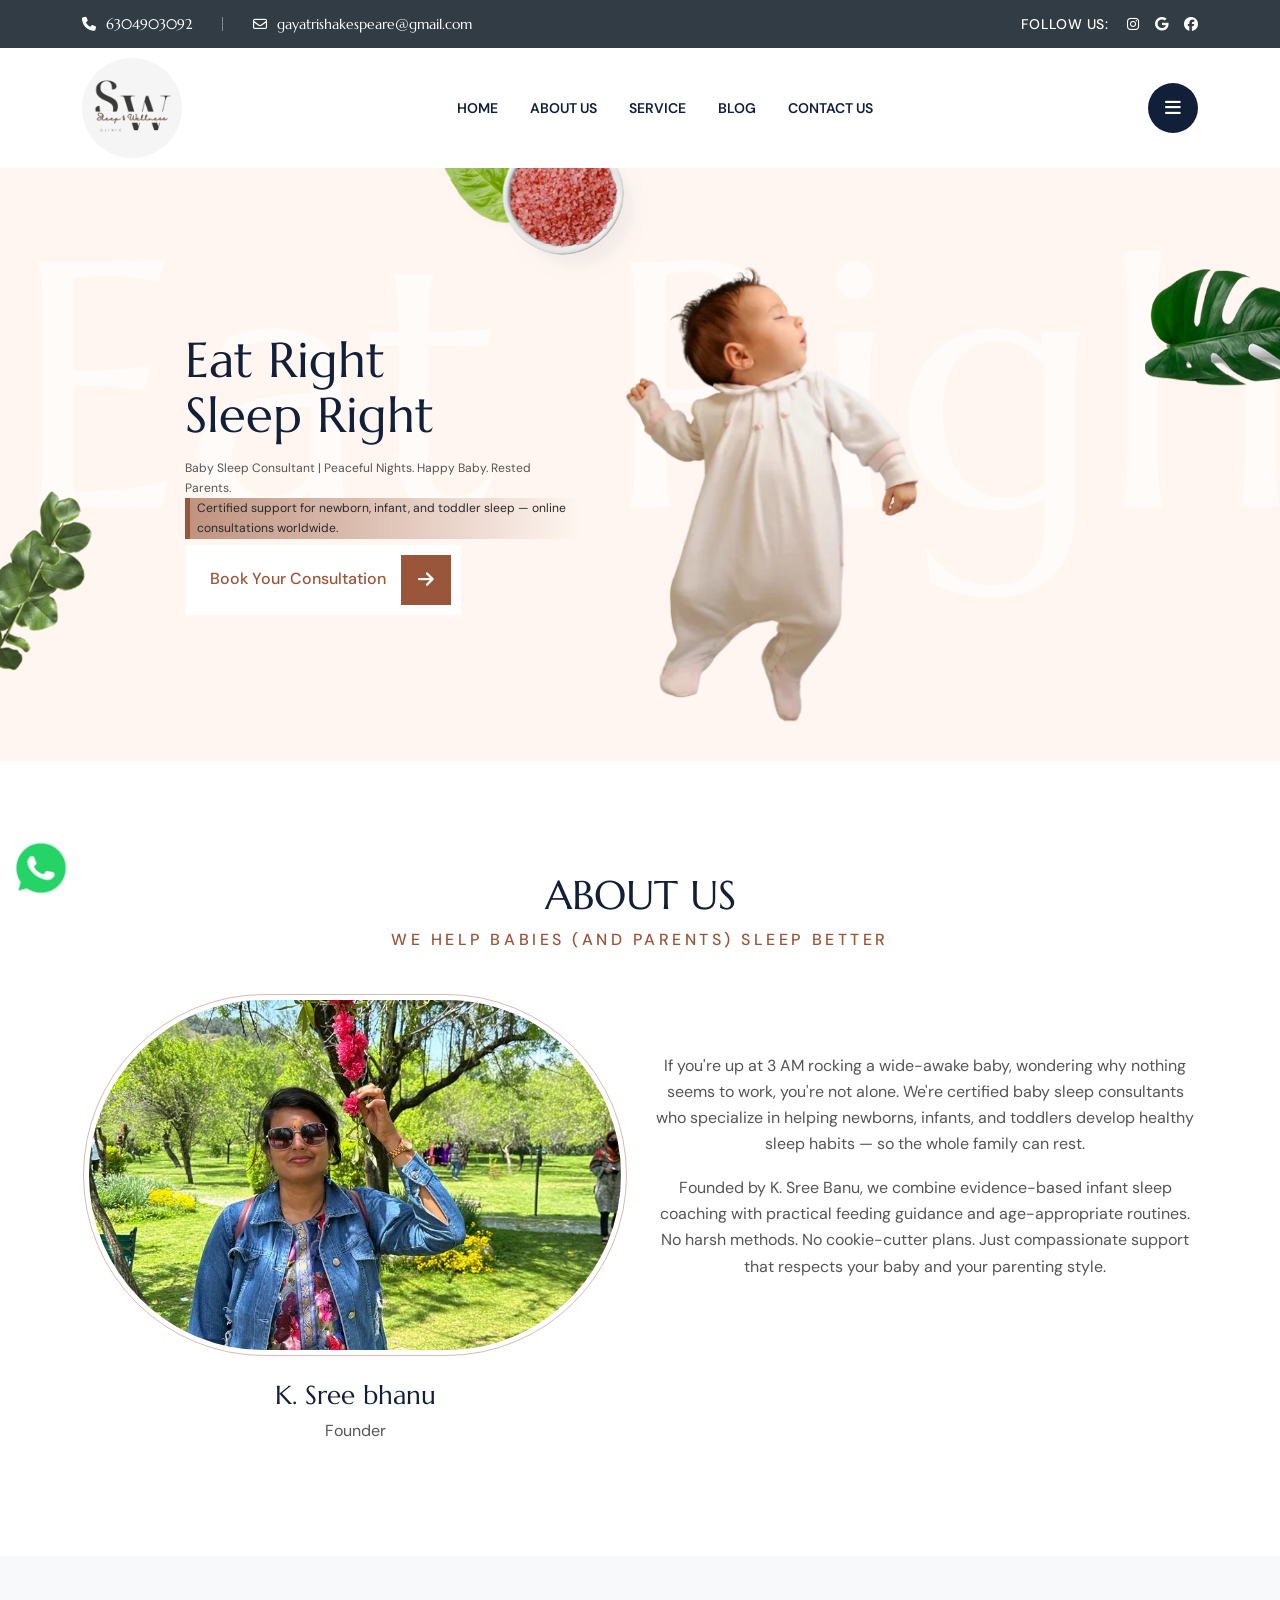
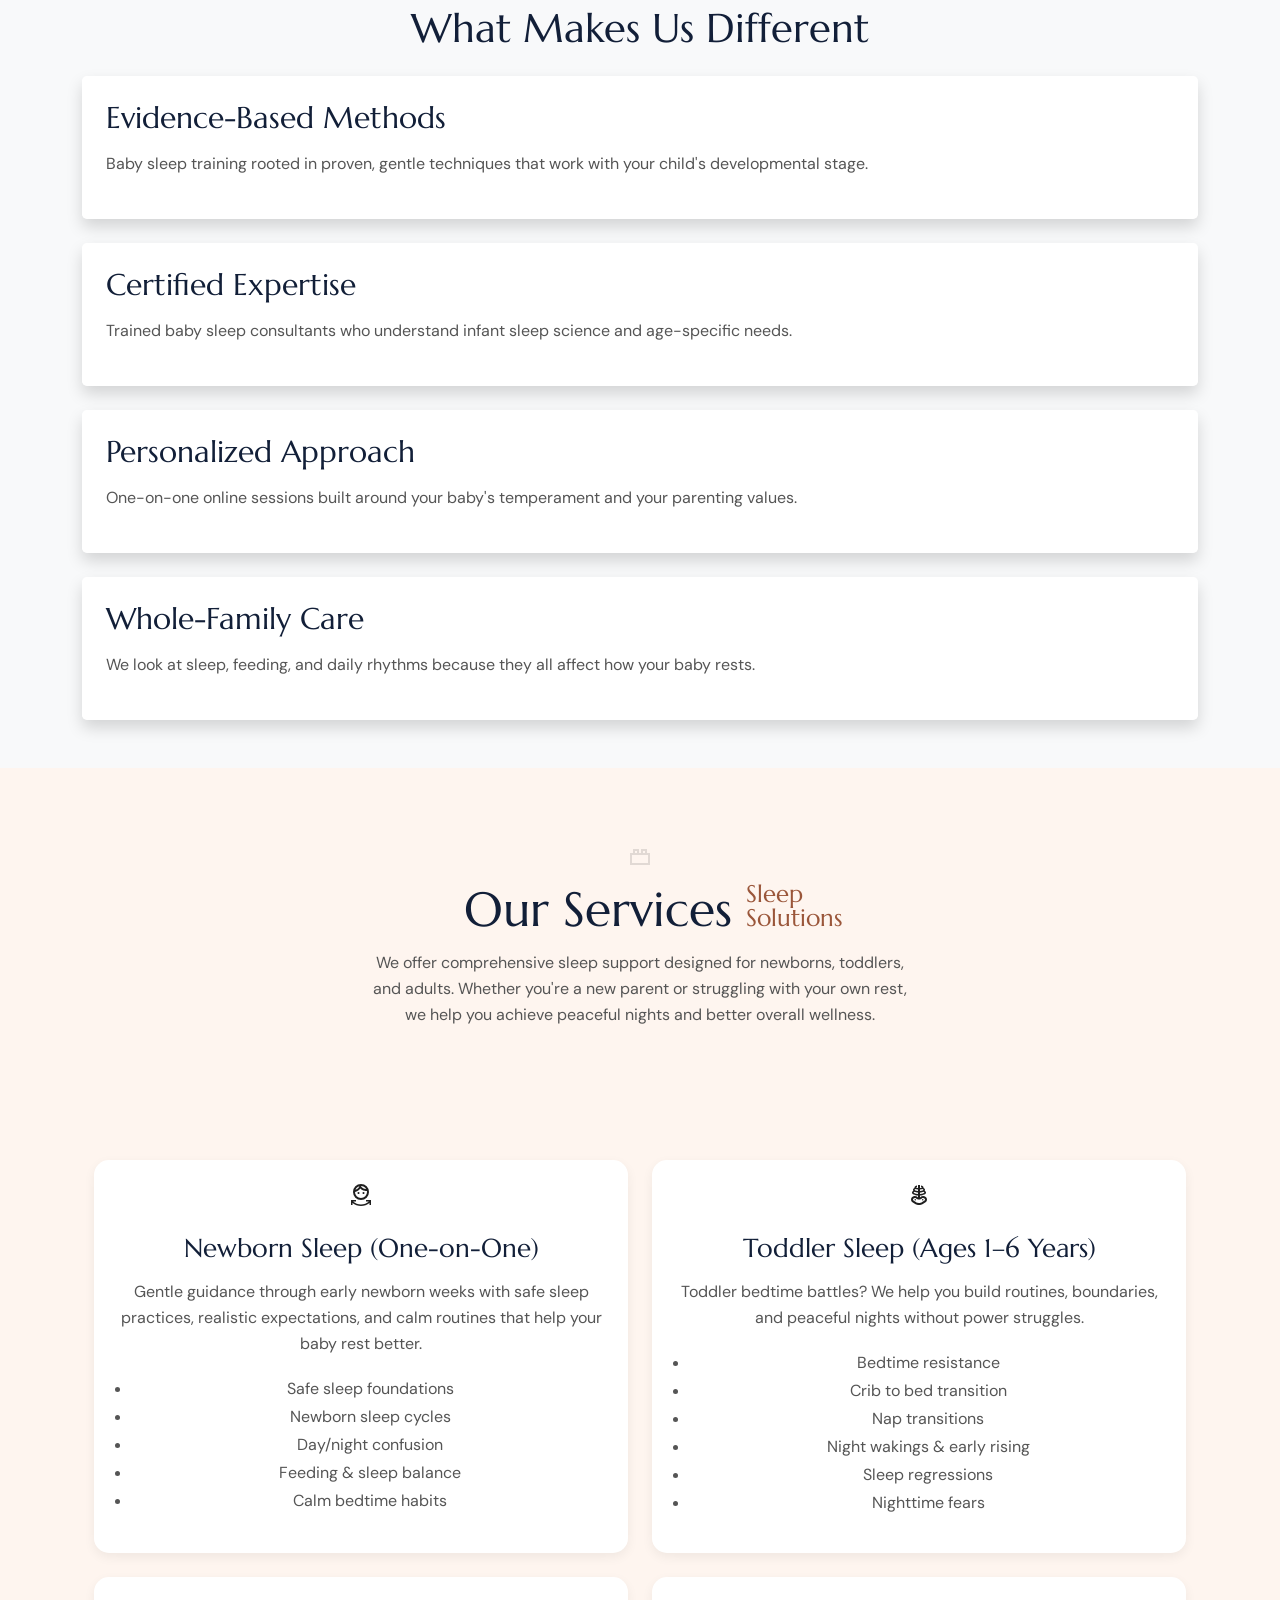
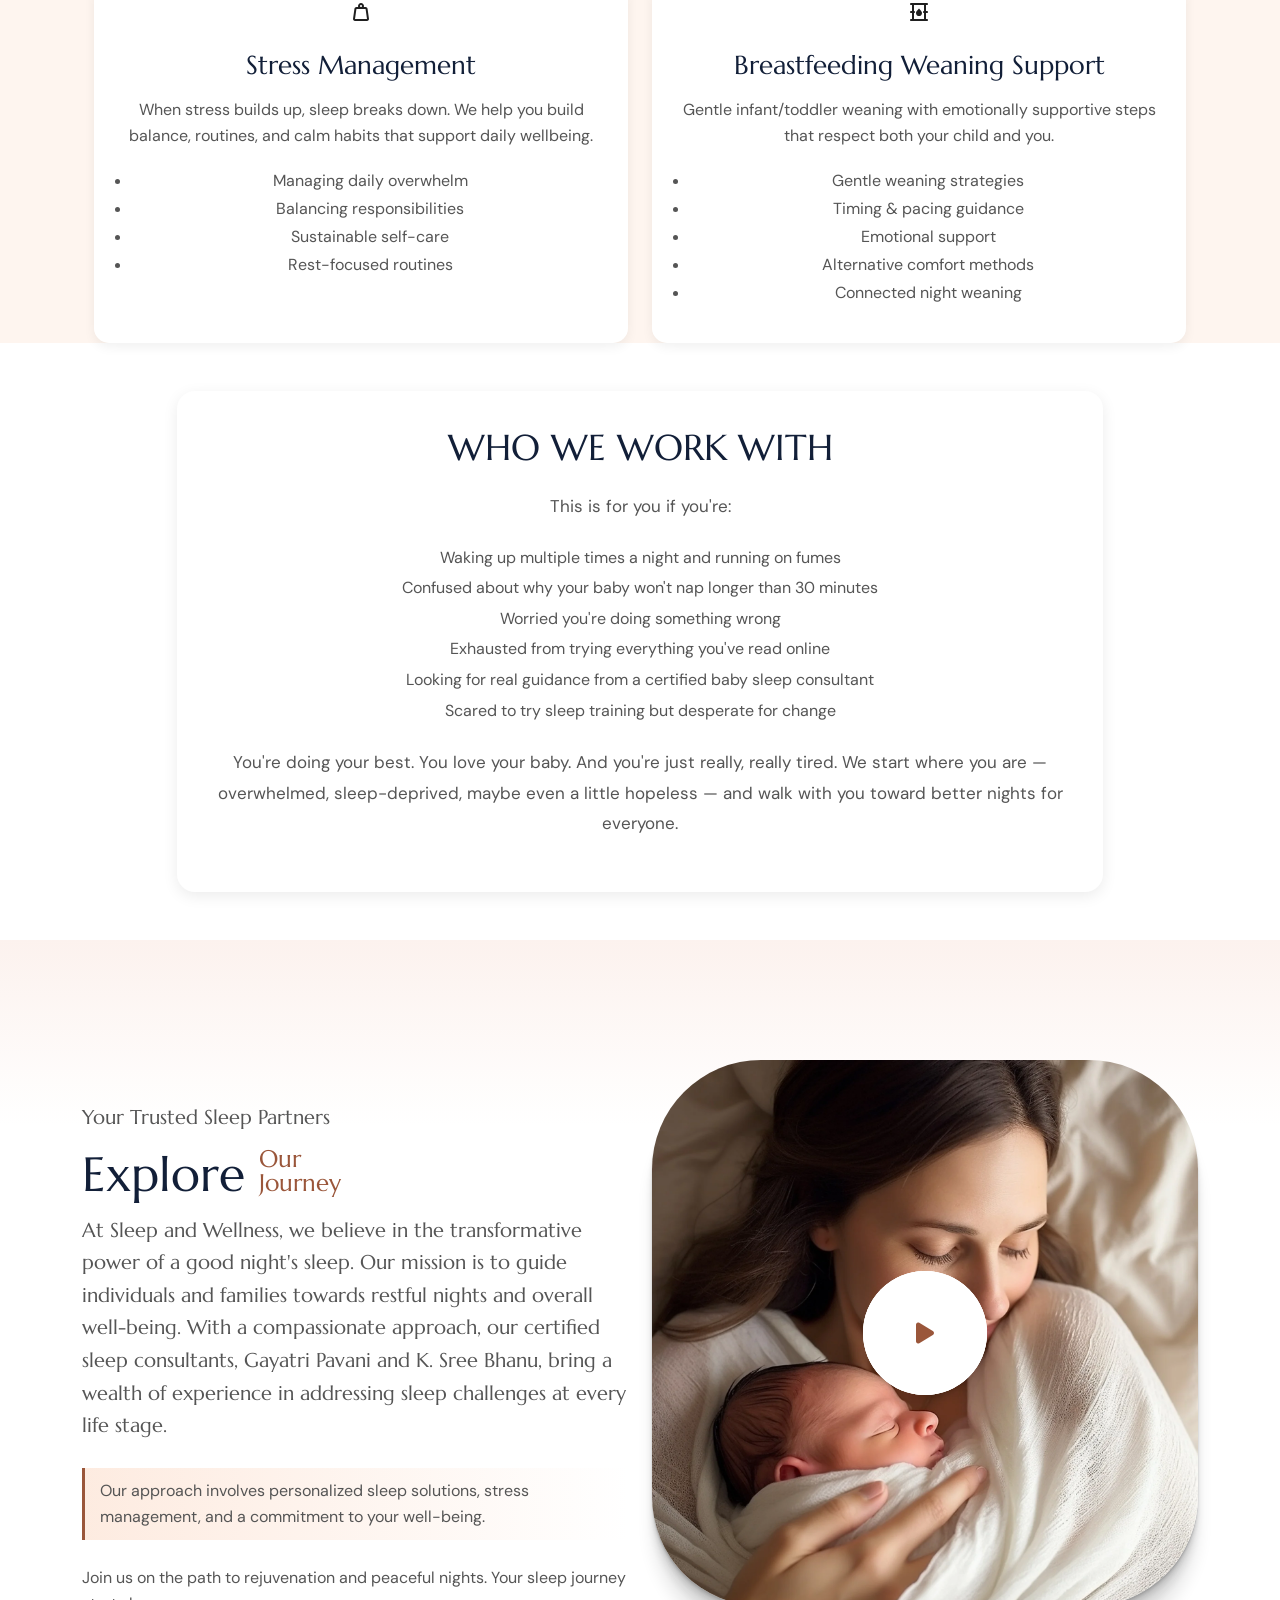
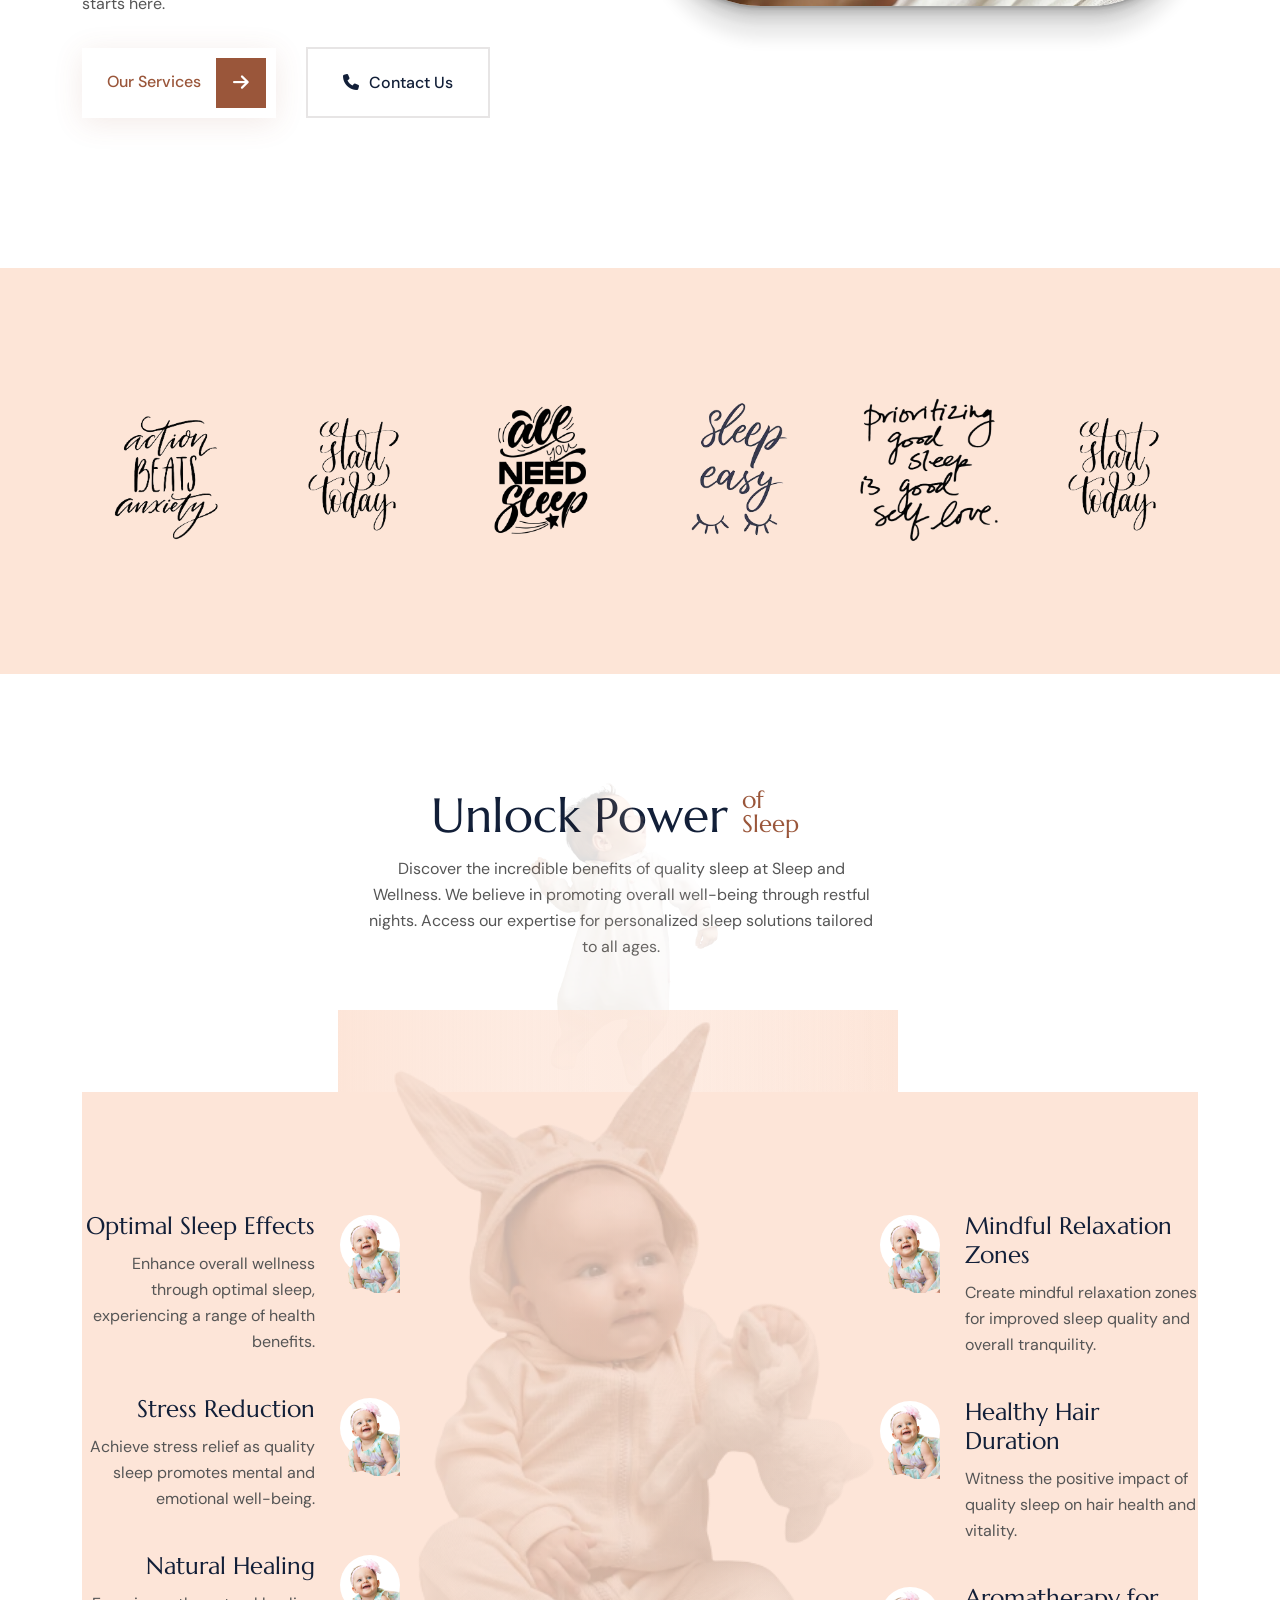
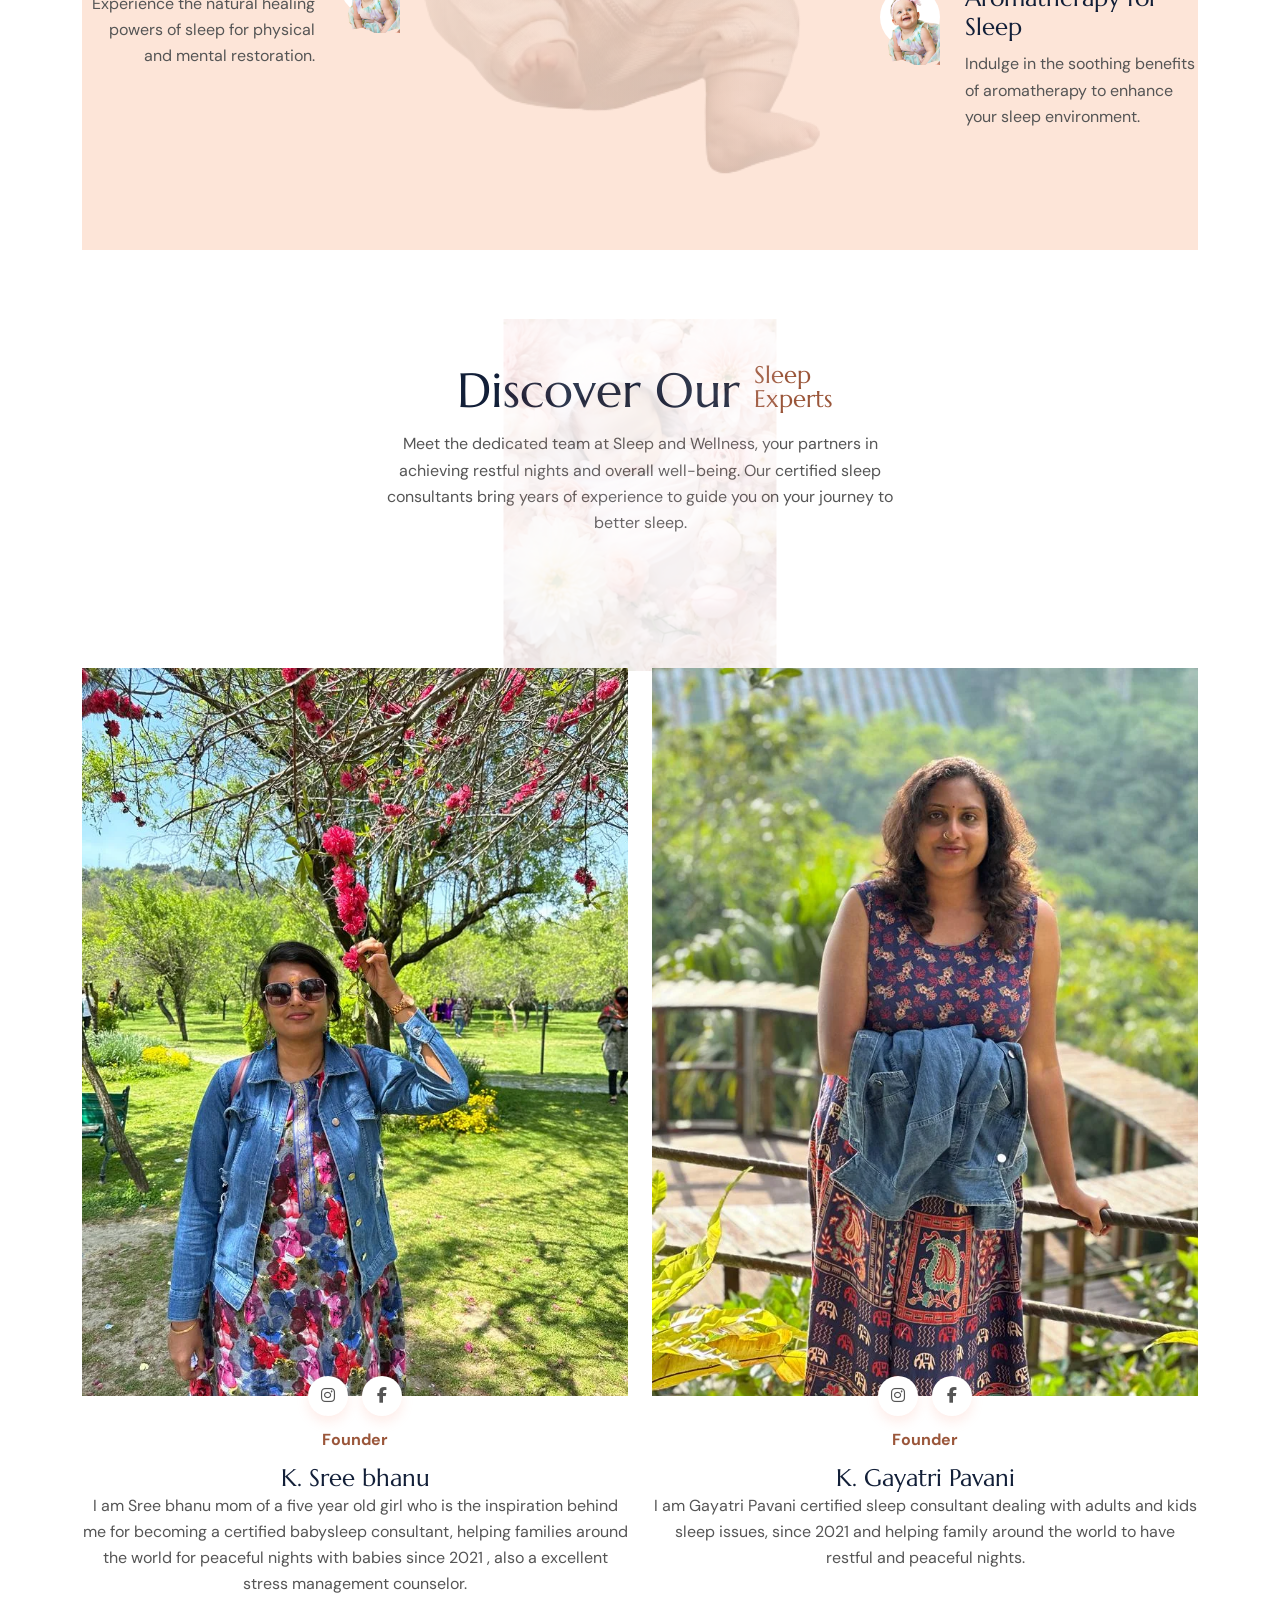
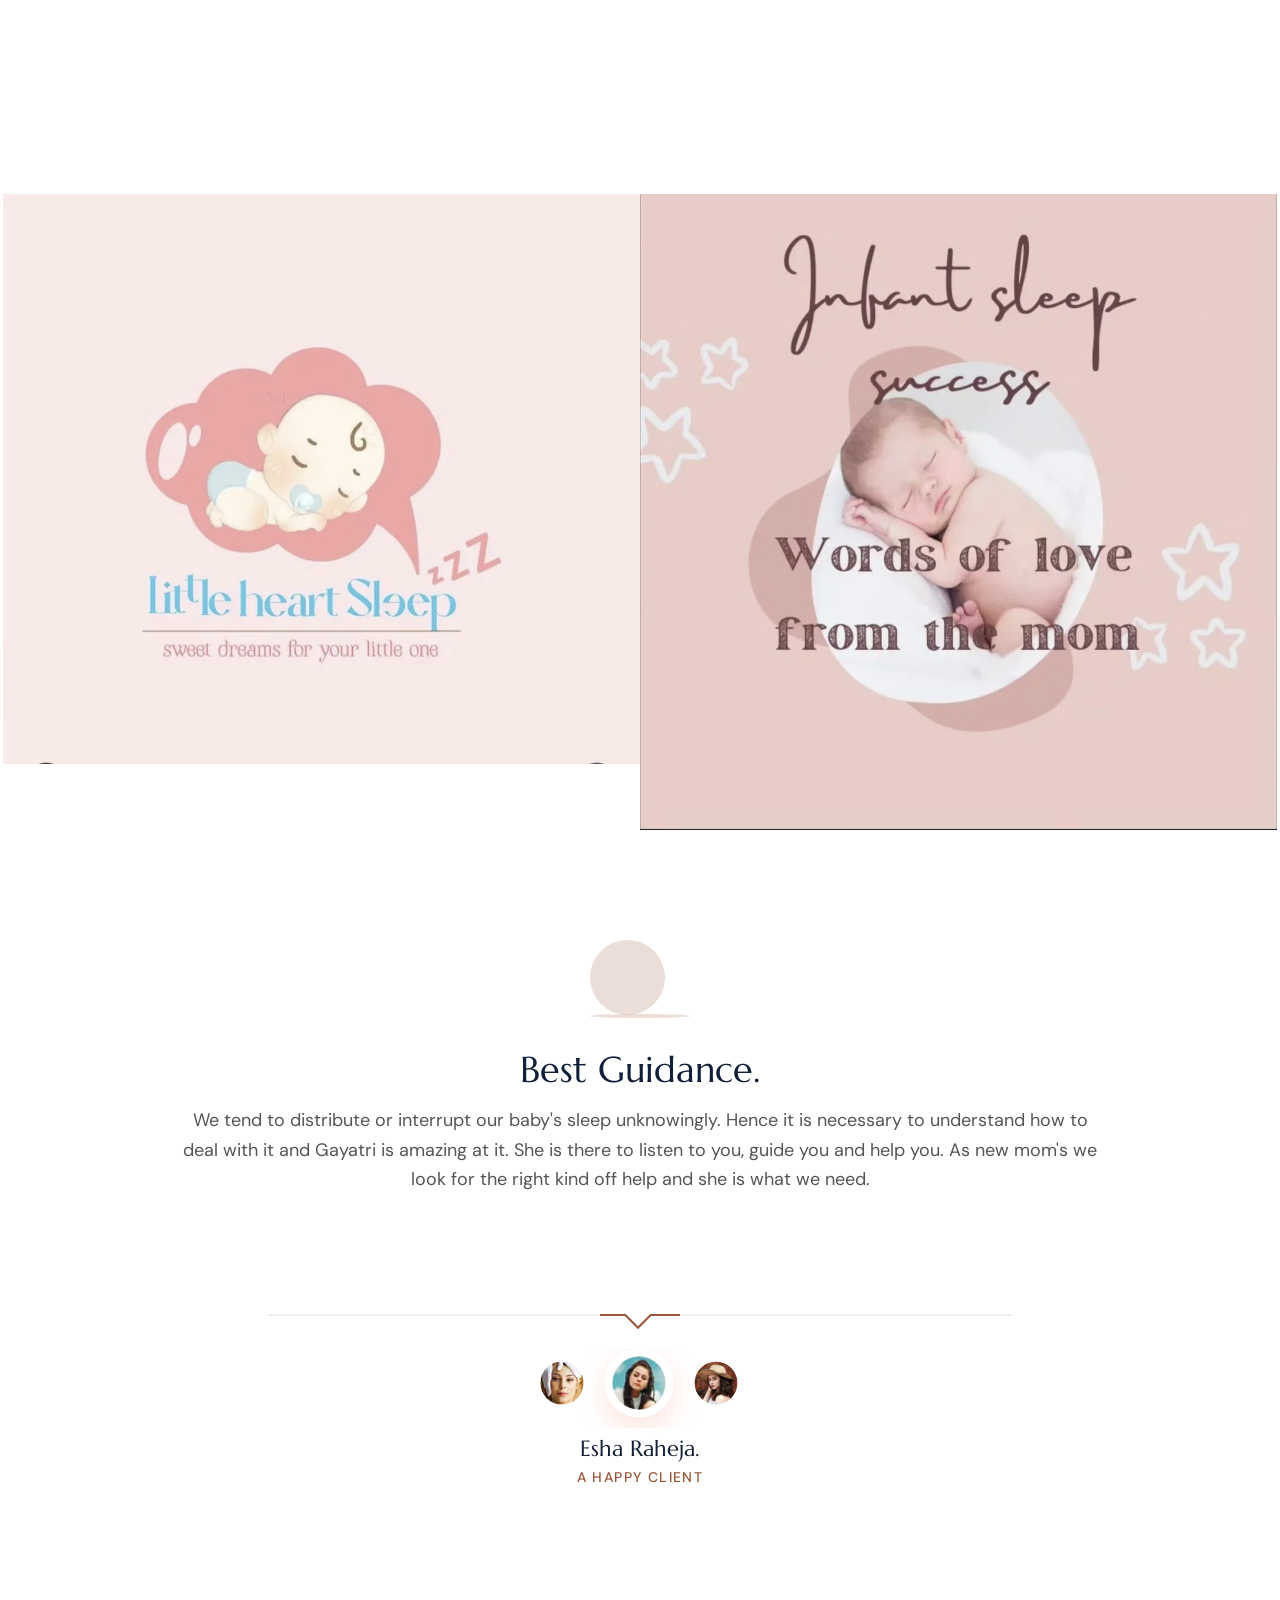
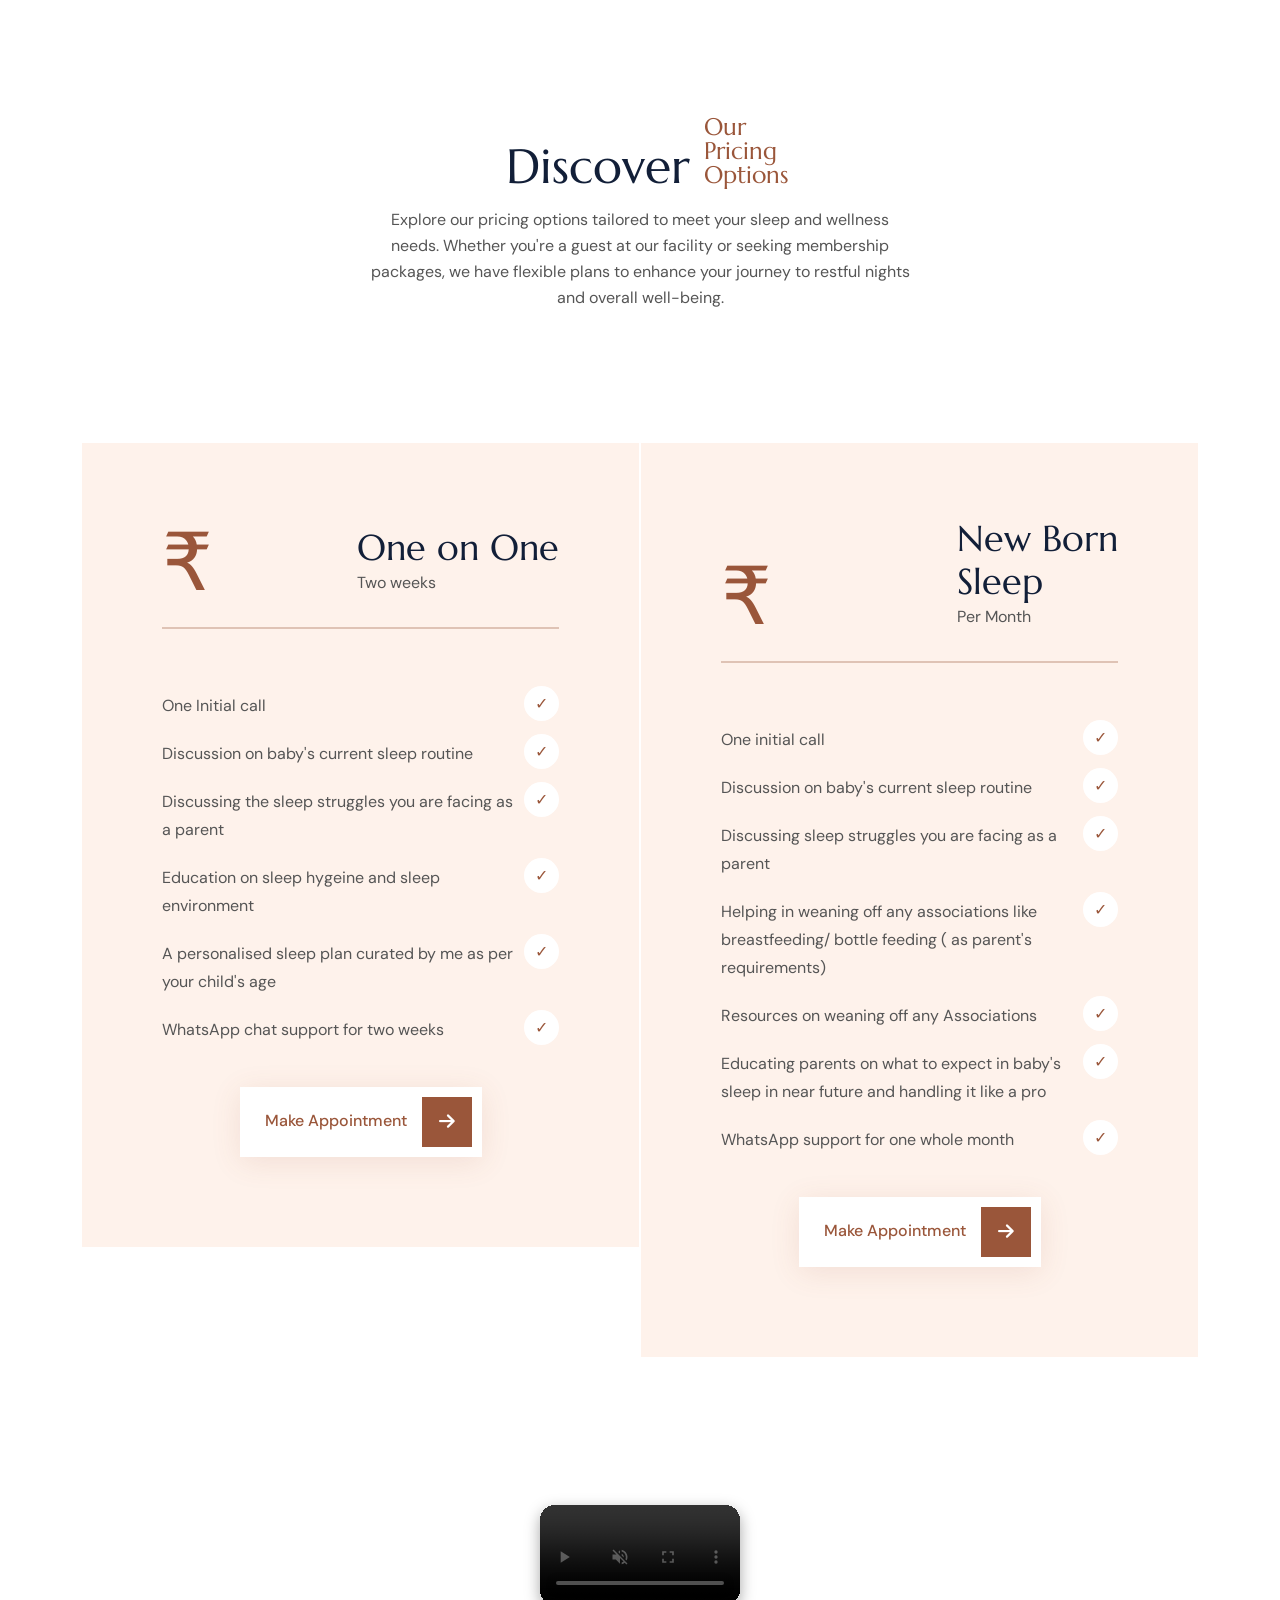
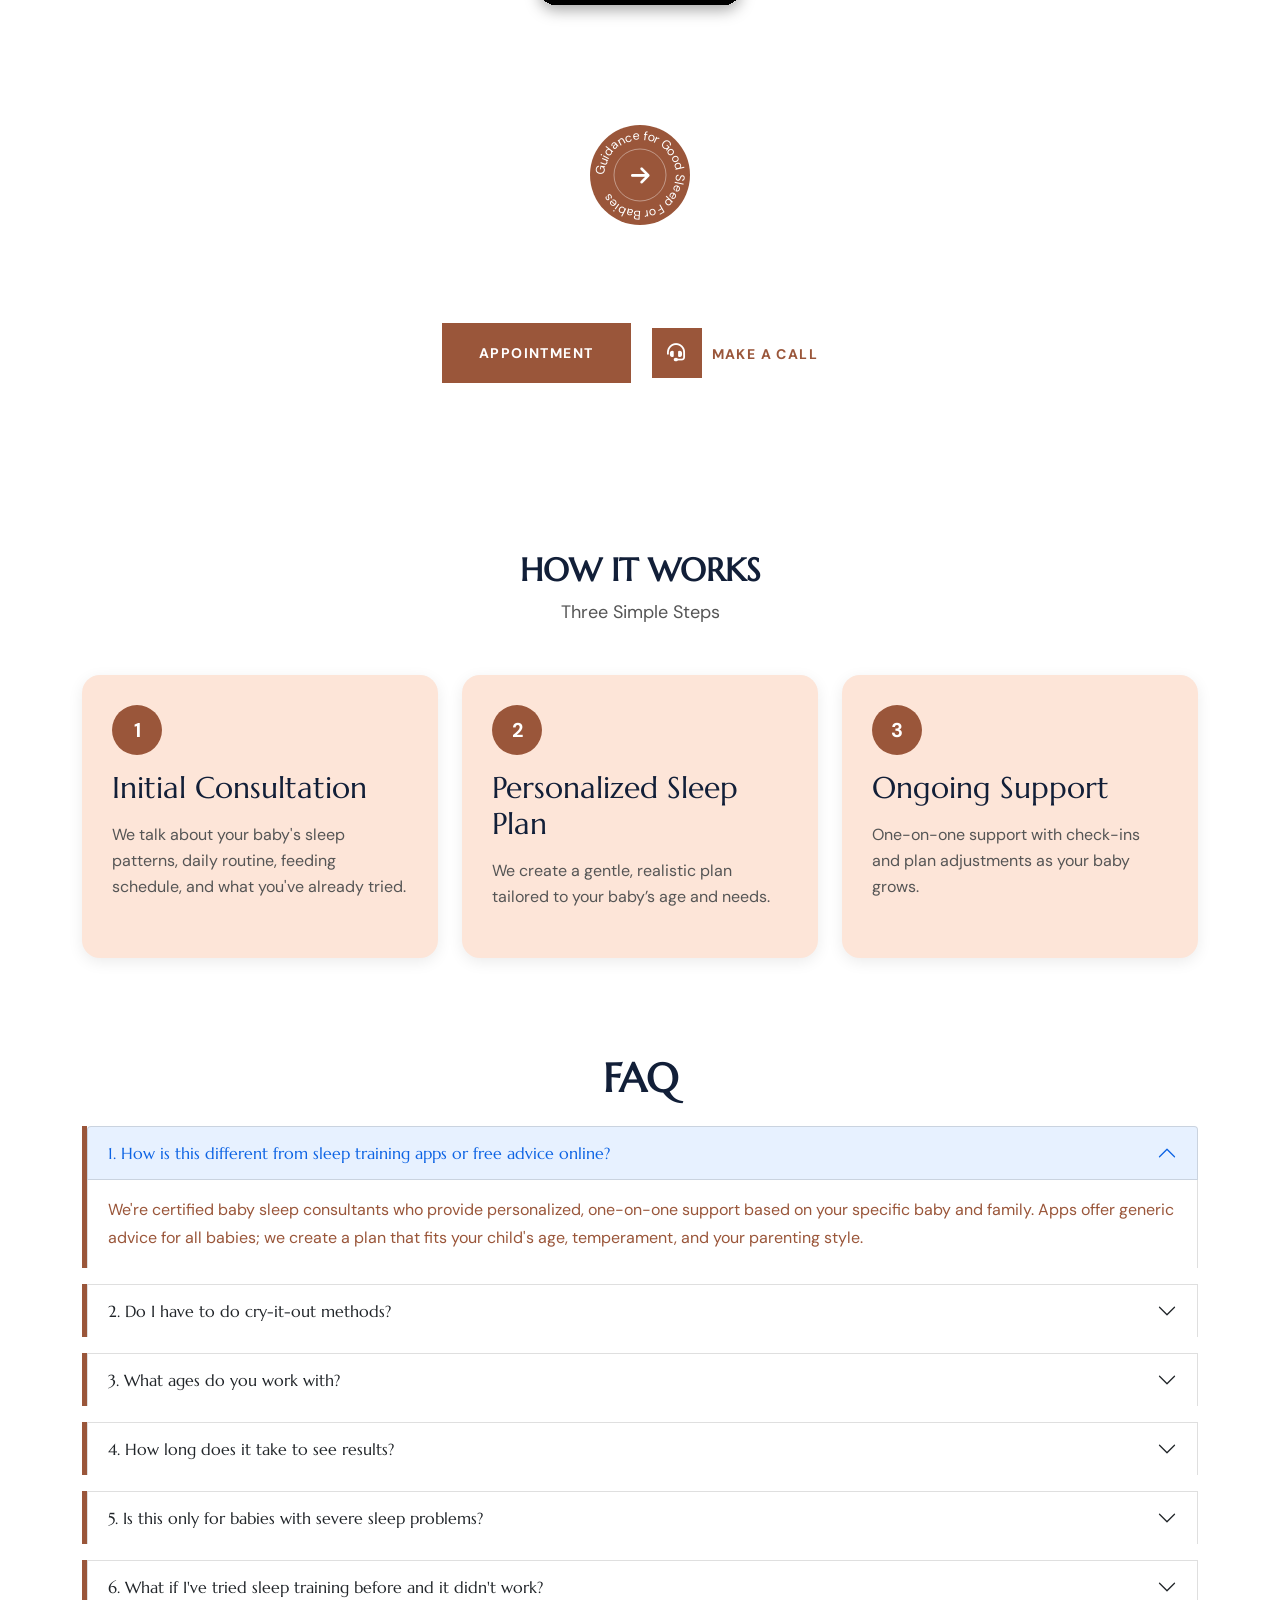
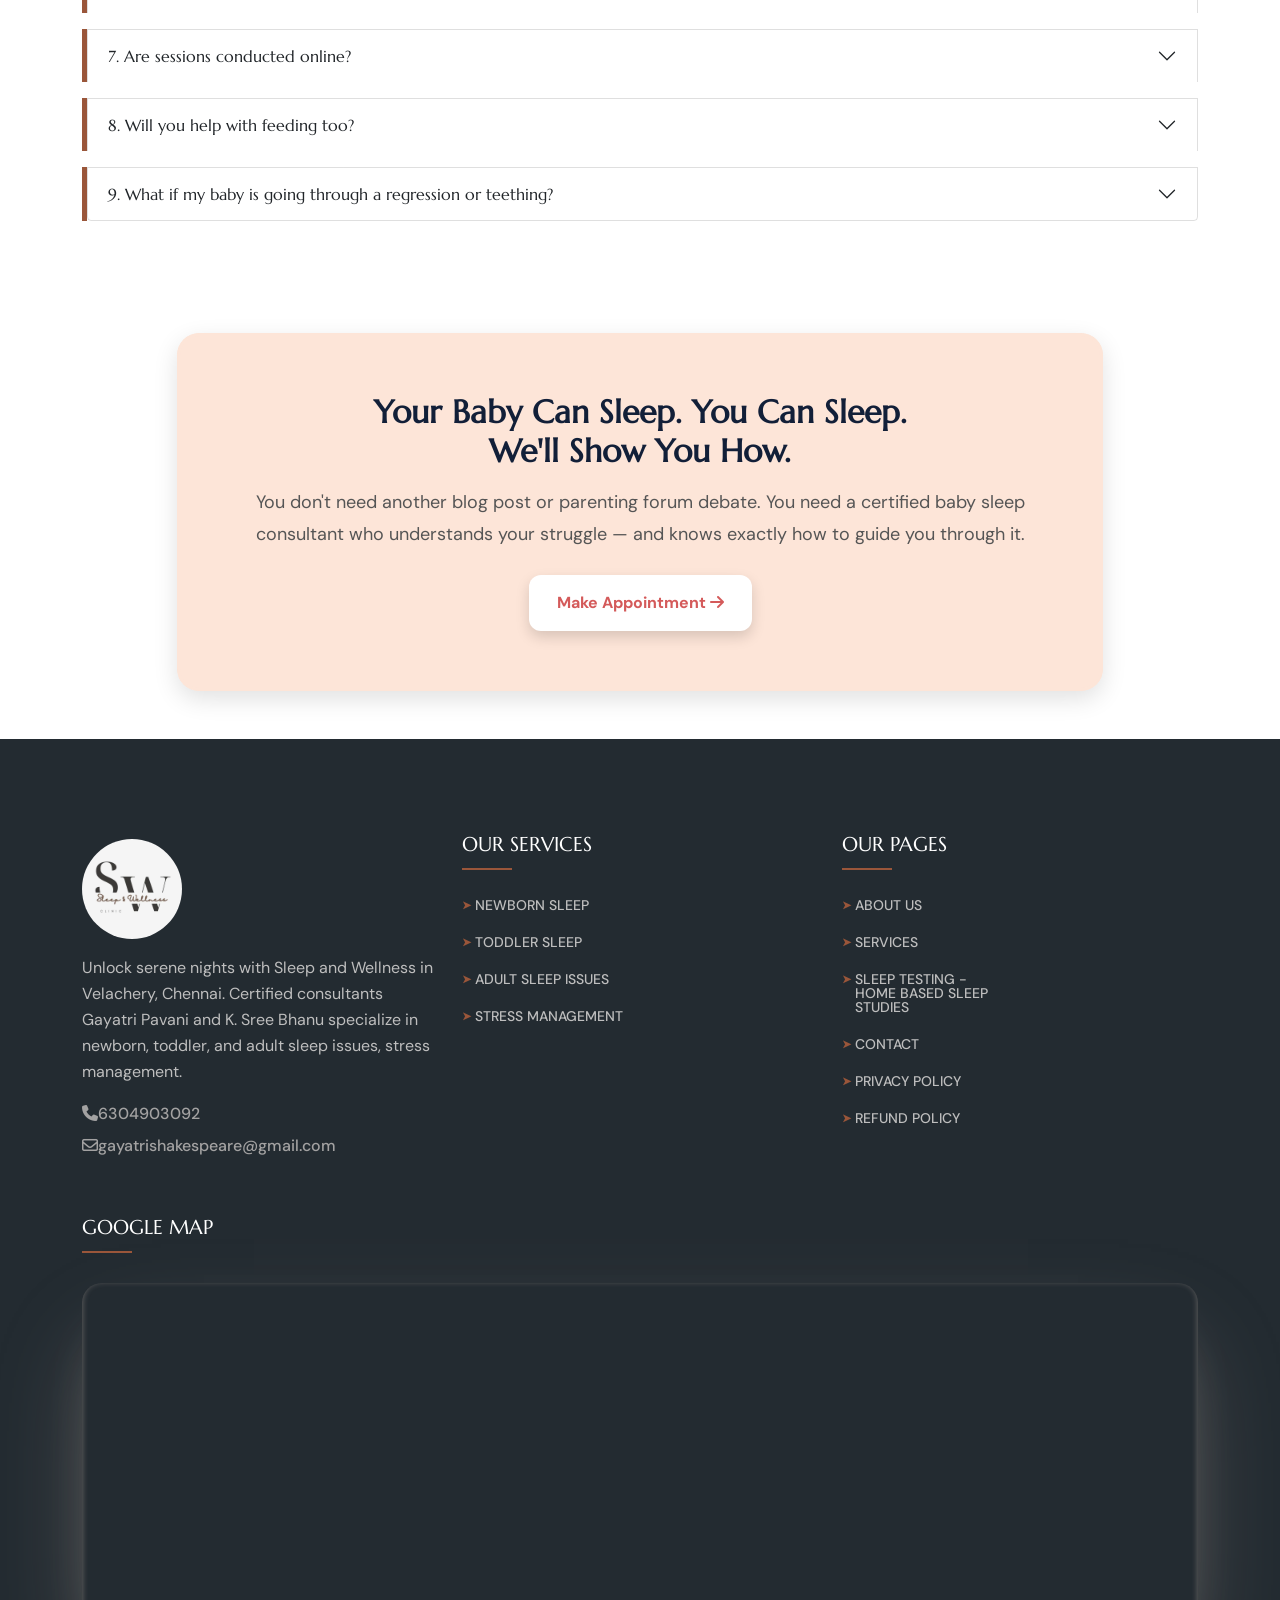
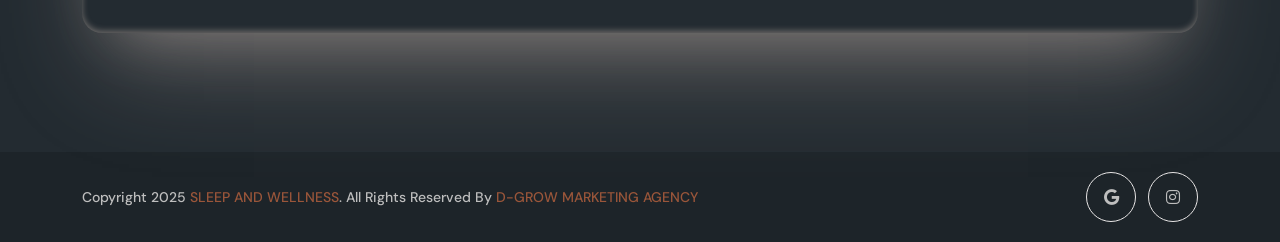
==== index.html @ acb430b6 "update" ====
<!DOCTYPE html>
<html class="no-js" lang="zxx">
  <head>
    <meta charset="utf-8" />
    <meta http-equiv="x-ua-compatible" content="ie=edge" />
    <title>Eat Right Sleep Right</title>
    <meta name="author" content="Sleep And Wellness Clinic" />

    <!-- Canonical Tag -->

    <link rel="shortcut icon" href="assets/sw-logo.png" />
    <link rel="preconnect" href="https://fonts.googleapis.com" />
    <link rel="preconnect" href="https://fonts.gstatic.com" crossorigin />
    <link
      href="https://fonts.googleapis.com/css2?family=DM+Sans:wght@400;500;700&family=Marcellus&display=swap"
      rel="stylesheet"
    />
    <link rel="stylesheet" href="assets/css/app.min.css" />
    <link
      rel="stylesheet"
      href="https://cdnjs.cloudflare.com/ajax/libs/font-awesome/6.7.2/css/all.min.css"
      integrity="sha512-Evv84Mr4kqVGRNSgIGL/F/aIDqQb7xQ2vcrdIwxfjThSH8CSR7PBEakCr51Ck+w+/U6swU2Im1vVX0SVk9ABhg=="
      crossorigin="anonymous"
      referrerpolicy="no-referrer"
    />
    <link rel="stylesheet" href="./style.css" />
    
    <!-- Google tag (gtag.js) -->
   
    <!-- Animate CSS -->
<link rel="stylesheet" href="https://cdnjs.cloudflare.com/ajax/libs/animate.css/4.1.1/animate.min.css"/>

<!-- WOW JS -->
<script src="https://cdnjs.cloudflare.com/ajax/libs/wow/1.1.2/wow.min.js"></script>

<script>
  new WOW().init();
</script>

    <script
      async
      src="https://www.googletagmanager.com/gtag/js?id=G-71V1GCWJYX"
    ></script>
    <script>
      window.dataLayer = window.dataLayer || [];
      function gtag() {
        dataLayer.push(arguments);
      }
      gtag("js", new Date());

      gtag("config", "G-71V1GCWJYX");
    </script>

    <style>
      .shape1 {
        position: relative;
        overflow: hidden;
      }

      .shape1 img {
        display: block;
        width: 100%;
        height: auto;
      }

      .shape1::before,
      .shape1::after {
        content: "";
        position: absolute;
        top: 0;
        left: 0;
        right: 0;
        bottom: 0;
        pointer-events: none;
      }

      .shape1::before {
        background: linear-gradient(
          to right,
          rgba(253, 229, 216, 0),
          rgba(253, 229, 216, 0.5),
          #fde5d8
        );
      }

      .shape1::after {
        background: linear-gradient(
          to left,
          rgba(253, 229, 216, 0),
          rgba(253, 229, 216, 0.5),
          #fde5d8
        );
      }

      .shape1::before,
      .shape1::after {
        animation: fadeIn 0.3s ease-in;
        animation-delay: 0.3s;
      }

      @keyframes fadeIn {
        from {
          opacity: 0;
        }
        to {
          opacity: 1;
        }
      }
    </style>

    <style>
      @keyframes jumpAndPause {
        0%,
        100% {
          transform: translateY(0);
        }
        50% {
          transform: translateY(-20px);
        }
      }

      .jumping-icon {
        width: 62px;
        animation: jumpAndPause 4s infinite;
      }
    </style>

    
  </head>

  <body class="home-6">
    <div class="preloader">
      <div class="preloader-inner">
        <div class="loader"></div>
      </div>
    </div>
    <svg viewBox="0 0 150 150" class="svg-hidden">
      <path id="textPath" d="M 0,75 a 75,75 0 1,1 0,1 z"></path>
    </svg>
    <div class="vs-menu-wrapper">
      <div class="vs-menu-area text-center">
        <button class="vs-menu-toggle">
          <i class="fa-solid fa-xmark"></i>
        </button>
        <div class="mobile-logo">
          <a href="index.html"
            ><img
              style="width: 70px; border-radius: 50%"
              src="./assets/img/sw-logo.webp"
              alt="Sleep and Wellness Clinic logo"
          /></a>
        </div>
        <div class="vs-mobile-menu">
          <ul>
            <li><a href="index.html">Home</a></li>
            <li><a href="about.html">About Us</a></li>

            <li><a href="service.html">Services</a></li>
            <li class=""><a href="blogs.html">Blog</a></li>
            <li><a href="contact.html">Contact Us</a></li>
          </ul>
        </div>
      </div>
    </div>

    <!-- SIDE MENU  -->
    <div class="sidemenu-wrapper d-none d-lg-block">
      <div class="sidemenu-content">
        <button class="closeButton sideMenuCls">
          <i class="fa-solid fa-x"></i>
        </button>
        <div class="widget">
          <div class="footer-logo">
            <img
              style="width: 100px; border-radius: 50%"
              src="./assets/img/sw-logo.webp"
              alt=" Sleep And Wellness Clinic logo"
            />
          </div>
          <div class="info-media1">
            <div class="media-icon">
              <i class="fa-solid fa-location-dot"></i>
            </div>
            <span class="media-label"
              >13/17, Ranganathan street, Velachery, Chennai - 600041</span
            >
          </div>
          <div class="info-media1">
            <div class="media-icon"><i class="fa-solid fa-phone"></i></div>
            <span class="media-label"
              ><a href="tel:+916304903092" class="text-inherit"
                >6304903092</a
              ></span
            >
          </div>
          <div class="info-media1">
            <div class="media-icon"><i class="fa-regular fa-envelope"></i></div>
            <span class="media-label"
              ><a
                class="text-inherit"
                href="mailto:gayatrishakespeare@gmail.com"
                >gayatrishakespeare@gmail.com</a
              ></span
            >
          </div>
        </div>
      </div>
    </div>
    <header class="vs-header header-layout6">
      <div class="header-top">
        <div class="container">
          <div
            class="row justify-content-center justify-content-md-between align-items-center"
          >
            <div class="col-auto text-center py-2 py-md-0">
              <div class="header-links style-white">
                <ul>
                  <li class="d-none d-xxl-inline-block">
                    <i class="fa-solid fa-location-dot"></i>13/17, Ranganathan
                    street, Velachery, Chennai - 600041
                  </li>
                  <li>
                    <i class="fa-solid fa-phone"></i
                    ><a href="tel:+916304903092">6304903092</a>
                  </li>
                  <li>
                    <i class="fa-regular fa-envelope"></i
                    ><a href="mailto:gayatrishakespeare@gmail.com"
                      >gayatrishakespeare@gmail.com</a
                    >
                  </li>
                </ul>
              </div>
            </div>
            <div class="col-auto d-none d-md-block">
              <div class="social-style4">
                <span class="social-title">Follow Us:</span>
                <a
                  href="https://instagram.com/littleheartsleep?igshid=MzMyNGUyNmU2YQ=="
                  ><i class="fa-brands fa-instagram"></i
                ></a>
                <a
                  href="https://www.google.com/search?q=sleep+and+wellness+in+velachery&rlz=1C1GCEA_enIN1052IN1052&oq=sleep&gs_lcrp=EgZjaHJvbWUqCAgBEEUYJxg7MgYIABBFGDkyCAgBEEUYJxg7MgYIAhBFGDsyBggDEEUYOzIMCAQQABhDGIAEGIoFMgYIBRBFGDwyBggGEEUYPTIGCAcQRRg90gEIMTkwOGowajeoAgCwAgA&sourceid=chrome&ie=UTF-8"
                >
                  <i class="fab fa-google"></i
                ></a>
                <a href="#"><i class="fa-brands fa-facebook"></i></a>
              </div>
            </div>
          </div>
        </div>
      </div>
      <div class="sticky-wrap">
        <div class="sticky-active">
          <div class="container">
            <div class="row justify-content-between align-items-center gx-60">
              <div class="col-auto">
                <div class="header-logo">
                  <a href="index.html"
                    ><img
                      style="width: 100px; border-radius: 50%"
                      src="./assets/img/sw-logo.webp"
                      alt="Sleep And Wellness Clinic logo"
                  /></a>
                </div>
              </div>
              <div class="col-auto">
                <nav class="main-menu menu-style1 d-none d-lg-block">
                  <ul>
                    <li class="mega-menu-wrap">
                      <a href="index.html">Home</a>
                    </li>
                    <li><a href="about.html">About Us</a></li>
                    <li class=""><a href="service.html">Service</a></li>
                    <li class=""><a href="blogs.html">Blog</a></li>
                    <li><a href="contact.html">Contact Us</a></li>
                  </ul>
                </nav>
              </div>
              <div class="col-auto">
                <div class="header-btns">
                  <button
                    class="icon-btn style3 sideMenuToggler d-none d-xl-inline-block"
                  >
                    <i class="fa-solid fa-bars"></i>
                  </button>
                  <button
                    class="vs-menu-toggle d-inline-block d-lg-none"
                    type="button"
                  >
                    <i class="fa-solid fa-bars"></i>
                  </button>
                </div>
              </div>
            </div>
          </div>
        </div>
      </div>
    </header>
    <section class="vs-hero-wrapper ls-hero-layout6">
      <div class="vs-hero-carousel" data-height="880" data-container="1900">
        <div
          class="ls-slide"
          data-ls="duration:12000; transition2d:5; kenburnsscale:1.2;"
        >
          <p
            style="
              font-size: 520px;
              text-align: left;
              font-style: normal;
              text-decoration: none;
              text-transform: none;
              font-weight: 400;
              letter-spacing: 0px;
              border-style: solid;
              border-color: #000;
              background-position: 0% 0%;
              background-repeat: no-repeat;
              background-clip: border-box;
              overflow: visible;
              left: 20px;
              top: 63px;
              color: rgba(255, 255, 255, 0.6);
              font-family: 'Marcellus', serif;
              line-height: 520px;
              -webkit-background-clip: border-box;
            "
            class="ls-l ls-text-layer"
            data-ls="durationin:2400; delayin:1200; easingin:easeOutQuint; parallax:true; parallaxlevel:4; parallaxaxis:x; static:forever;"
          >
            Eat Right Sleep Right
          </p>
          <img
            width="237"
            height="299"
            src="./assets/img/leaf-2-1.webp"
            class="ls-l ls-img-layer"
            alt=""
            decoding="async"
            style="
              font-size: 36px;
              color: #000;
              text-align: left;
              font-style: normal;
              text-decoration: none;
              text-transform: none;
              font-weight: 400;
              letter-spacing: 0px;
              border-style: solid;
              border-color: #000;
              background-position: 0% 0%;
              background-repeat: no-repeat;
              background-clip: border-box;
              overflow: visible;
              left: -100px;
              top: 480px;
              -webkit-background-clip: border-box;
            "
            data-ls="offsetxin:-200; durationin:2400; delayin:1500; easingin:easeOutQuint; parallax:true; parallaxlevel:4; parallaxaxis:x; static:forever;"
          />
          <img
            width="314"
            height="219"
            src="./assets/img/leaf-2-2.webp"
            class="ls-l ls-img-layer"
            alt=""
            decoding="async"
            style="
              font-size: 36px;
              color: #000;
              text-align: left;
              font-style: normal;
              text-decoration: none;
              text-transform: none;
              font-weight: 400;
              letter-spacing: 0px;
              border-style: solid;
              border-color: #000;
              background-position: 0% 0%;
              background-repeat: no-repeat;
              background-clip: border-box;
              overflow: visible;
              left: 650px;
              top: -50px;
              -webkit-background-clip: border-box;
            "
            data-ls="offsetyin:-200; durationin:2400; delayin:1500; easingin:easeOutQuint; parallax:true; parallaxlevel:6; parallaxaxis:x; static:forever;"
          />
          <img
            width="299"
            height="173"
            src="./assets/img/leaf-2-3.webp"
            class="ls-l ls-img-layer"
            alt=""
            decoding="async"
            style="
              font-size: 36px;
              color: #000;
              text-align: left;
              font-style: normal;
              text-decoration: none;
              text-transform: none;
              font-weight: 400;
              letter-spacing: 0px;
              border-style: solid;
              border-color: #000;
              background-position: 0% 0%;
              background-repeat: no-repeat;
              background-clip: border-box;
              overflow: visible;
              left: 1700px;
              top: 150px;
              -webkit-background-clip: border-box;
            "
            data-ls="offsetxin:200; durationin:2400; delayin:1500; easingin:easeOutQuint; parallax:true; parallaxlevel:6; parallaxaxis:x; static:forever;"
          />
          <p
            style="
              font-size: 20px;
              text-align: left;
              font-style: normal;
              text-decoration: none;
              text-transform: none;
              font-weight: 400;
              letter-spacing: 0px;
              background-position: 0% 0%;
              background-repeat: no-repeat;
              background-clip: border-box;
              overflow: visible;
              font-family: 'DM Sans', sans-serif;
              left: 275px;
              top: 210px;
              line-height: 20px;
              color: #121f38;
              -webkit-background-clip: border-box;
            "
            class="ls-l ls-hide-tablet ls-hide-phone ls-text-layer"
            data-ls="offsetyin:-100; durationin:1500; delayin:400; easingin:easeOutQuint; offsetyout:-100; durationout:1500; easingout:easeOutQuint;"
          ></p>
          <h2
            style="
              font-size: 72px;
              text-align: left;
              font-style: normal;
              text-decoration: none;
              text-transform: none;
              font-weight: 400;
              letter-spacing: 0px;
              background-position: 0% 0%;
              background-repeat: no-repeat;
              background-clip: border-box;
              overflow: visible;
              font-family: 'Marcellus', serif;
              left: 275px;
              top: 250px;
              line-height: 72px;
              color: #121f38;
              -webkit-background-clip: border-box;
            "
            class="ls-l ls-hide-tablet ls-hide-phone ls-text-layer"
            data-ls="offsetxin:-150; durationin:1500; easingin:easeOutQuint; offsetxout:-200; durationout:1500; easingout:easeOutQuint;"
          >
            Eat Right
          </h2>
          <h2
            style="
              font-size: 72px;
              text-align: left;
              font-style: normal;
              text-decoration: none;
              text-transform: none;
              font-weight: 400;
              letter-spacing: 0px;
              background-position: 0% 0%;
              background-repeat: no-repeat;
              background-clip: border-box;
              overflow: visible;
              font-family: 'Marcellus', serif;
              left: 275px;
              top: 332px;
              line-height: 72px;
              color: #121f38;
              -webkit-background-clip: border-box;
            "
            class="ls-l ls-hide-tablet ls-hide-phone ls-text-layer"
            data-ls="offsetxin:-150; durationin:1500; delayin:300; easingin:easeOutQuint; offsetxout:-200; durationout:1500; easingout:easeOutQuint;"
          >
            Sleep Right
          </h2>
          <p
            style="
              font-size: 18px;
              text-align: left;
              font-style: normal;
              text-decoration: none;
              text-transform: none;
              font-weight: 400;
              letter-spacing: 0px;
              background-position: 0% 0%;
              background-repeat: no-repeat;
              background-clip: border-box;
              overflow: visible;
              top: 430px;
              left: 275px;
              line-height: 30px;
              font-family: 'DM Sans', sans-serif;
              color: #555555;
              width: 570px;
              white-space: normal;
              -webkit-background-clip: border-box;
            "
            class="ls-l ls-hide-tablet ls-hide-phone ls-text-layer"
            data-ls="offsetxin:-200; durationin:1500; delayin:600; easingin:easeOutQuint; offsetxout:-200; durationout:1500; easingout:easeOutQuint;"
          >
            Baby Sleep Consultant | Peaceful Nights. Happy Baby. Rested Parents.
          </p>
          <p
            style="
              font-size: 18px;
              text-align: left;
              font-style: normal;
              text-decoration: none;
              text-transform: none;
              font-weight: 400;
              letter-spacing: 0px;
              background-position: 0% 0%;
              background-repeat: no-repeat;
              background-clip: border-box;
              overflow: visible;
              top: 490px;
              left: 275px;
              line-height: 30px;
              font-family: 'DM Sans', sans-serif;
              color: #292929;
              width: 570px;
              white-space: normal;
              -webkit-background-clip: border-box;
              border-left: 6px solid #99573a;
              padding-left: 10px;
              background: linear-gradient(90deg, #9a573a9f, rgba(0, 0, 0, 0));
            "
            class="ls-l ls-hide-tablet ls-hide-phone ls-text-layer"
            data-ls="offsetxin:-300; durationin:1500; delayin:600; easingin:easeOutQuint; offsetxout:-200; durationout:1500; easingout:easeOutQuint;"
          >
            Certified support for newborn, infant, and toddler sleep — online
            consultations worldwide.
          </p>
          <div
            style="
              color: #000;
              text-align: left;
              font-style: normal;
              text-decoration: none;
              text-transform: none;
              font-weight: 400;
              letter-spacing: 0px;
              background-position: 0% 0%;
              background-repeat: no-repeat;
              background-clip: border-box;
              overflow: visible;
              top: 560px;
              left: 275px;
              font-family: 'DM Sans', sans-serif;
              -webkit-background-clip: border-box;
            "
            class="ls-l ls-hide-tablet ls-hide-phone ls-html-layer"
            data-ls="offsetxin:-50; durationin:1500; delayin:800; easingin:easeOutQuint; offsetyout:150; durationout:1500; easingout:easeOutQuint;"
          >
            <a href="contact.html" class="vs-btn style9"
              >Book Your Consultation<i class="fa-solid fa-arrow-right"></i
            ></a>
          </div>
          <img
            width="907"
            height="896"
            src="./assets/img/baby-1.webp"
            class="ls-l ls-hide-phone ls-img-layer"
            alt="baby"
            decoding="async"
            style="
              font-size: 36px;
              color: #000;
              text-align: left;
              font-style: normal;
              text-decoration: none;
              text-transform: none;
              font-weight: 400;
              letter-spacing: 0px;
              border-style: solid;
              border-color: #000;
              background-position: 0% 0%;
              background-repeat: no-repeat;
              background-clip: border-box;
              overflow: visible;
              left: 850px;
              top: 60px;
              width: 580px;
              height: 850px;
              -webkit-background-clip: border-box;
            "
            data-ls="parallax:true; parallaxlevel:2; parallaxaxis:x;"
          />
          <p
            style="
              font-size: 40px;
              text-align: left;
              font-style: normal;
              text-decoration: none;
              text-transform: none;
              font-weight: 400;
              letter-spacing: 0px;
              background-position: 0% 0%;
              background-repeat: no-repeat;
              background-clip: border-box;
              overflow: visible;
              font-family: 'DM Sans', sans-serif;
              left: 150px;
              top: 151px;
              line-height: 40px;
              color: #121f38;
              -webkit-background-clip: border-box;
            "
            class="ls-l ls-hide-desktop ls-hide-phone ls-text-layer"
            data-ls="offsetyin:-100; durationin:1500; delayin:400; easingin:easeOutQuint; offsetyout:-100; durationout:1500; easingout:easeOutQuint;"
          ></p>
          <h2
            style="
              font-size: 110px;
              text-align: left;
              font-style: normal;
              text-decoration: none;
              text-transform: none;
              font-weight: 400;
              letter-spacing: 0px;
              background-position: 0% 0%;
              background-repeat: no-repeat;
              background-clip: border-box;
              overflow: visible;
              font-family: 'Marcellus', serif;
              left: 150px;
              top: 225px;
              line-height: 110px;
              color: #121f38;
              -webkit-background-clip: border-box;
            "
            class="ls-l ls-hide-desktop ls-hide-phone ls-text-layer"
            data-ls="offsetxin:-150; durationin:1500; easingin:easeOutQuint; offsetxout:-200; durationout:1500; easingout:easeOutQuint;"
          >
            Eat Right
          </h2>
          <h2
            style="
              font-size: 110px;
              text-align: left;
              font-style: normal;
              text-decoration: none;
              text-transform: none;
              font-weight: 400;
              letter-spacing: 0px;
              background-position: 0% 0%;
              background-repeat: no-repeat;
              background-clip: border-box;
              overflow: visible;
              font-family: 'Marcellus', serif;
              left: 150px;
              top: 357px;
              line-height: 110px;
              color: #121f38;
              -webkit-background-clip: border-box;
            "
            class="ls-l ls-hide-desktop ls-hide-phone ls-text-layer"
            data-ls="offsetxin:-150; durationin:1500; delayin:300; easingin:easeOutQuint; offsetxout:-200; durationout:1500; easingout:easeOutQuint;"
          >
            Sleep Right
          </h2>
          <div
            style="
              color: #000;
              text-align: left;
              font-style: normal;
              text-decoration: none;
              text-transform: none;
              font-weight: 400;
              letter-spacing: 0px;
              background-position: 0% 0%;
              background-repeat: no-repeat;
              background-clip: border-box;
              overflow: visible;
              top: 530px;
              left: 150px;
              font-family: 'DM Sans', sans-serif;
              -webkit-background-clip: border-box;
            "
            class="ls-l ls-hide-desktop ls-hide-phone ls-html-layer"
            data-ls="offsetxin:-50; durationin:1500; delayin:800; easingin:easeOutQuint; offsetyout:150; durationout:1500; easingout:easeOutQuint;"
          >
            <a href="contact.html" class="vs-btn style9"
              >Book Your Consultation<i class="fa-solid fa-arrow-right"></i
            ></a>
          </div>
          <img
            width="907"
            height="896"
            src="./assets/img/baby-1.webp"
            class="ls-l ls-hide-desktop ls-hide-tablet ls-img-layer"
            alt="baby"
            decoding="async"
            style="
              font-size: 36px;
              color: #000;
              text-align: left;
              font-style: normal;
              text-decoration: none;
              text-transform: none;
              font-weight: 400;
              letter-spacing: 0px;
              border-style: solid;
              border-color: #000;
              background-position: 0% 0%;
              background-repeat: no-repeat;
              background-clip: border-box;
              overflow: visible;
              left: 1048px;
              top: 160px;
              width: 680px;
              height: 850px;
              -webkit-background-clip: border-box;
            "
            data-ls="parallax:true; parallaxlevel:2; parallaxaxis:x;"
          />
          <h2
            style="
              font-size: 130px;
              text-align: left;
              font-style: normal;
              text-decoration: none;
              text-transform: none;
              font-weight: 400;
              letter-spacing: 0px;
              background-position: 0% 0%;
              background-repeat: no-repeat;
              background-clip: border-box;
              overflow: visible;
              font-family: 'Marcellus', serif;
              left: 150px;
              top: 151px;
              line-height: 130px;
              color: #121f38;
              -webkit-background-clip: border-box;
            "
            class="ls-l ls-hide-desktop ls-hide-tablet ls-text-layer"
            data-ls="offsetxin:-150; durationin:1500; easingin:easeOutQuint; offsetxout:-200; durationout:1500; easingout:easeOutQuint;"
          >
            Eat Right
          </h2>
          <h2
            style="
              font-size: 130px;
              text-align: left;
              font-style: normal;
              text-decoration: none;
              text-transform: none;
              font-weight: 400;
              letter-spacing: 0px;
              background-position: 0% 0%;
              background-repeat: no-repeat;
              background-clip: border-box;
              overflow: visible;
              font-family: 'Marcellus', serif;
              left: 150px;
              top: 331px;
              line-height: 130px;
              color: #121f38;
              -webkit-background-clip: border-box;
            "
            class="ls-l ls-hide-desktop ls-hide-tablet ls-text-layer"
            data-ls="offsetxin:-150; durationin:1500; delayin:300; easingin:easeOutQuint; offsetxout:-200; durationout:1500; easingout:easeOutQuint;"
          >
            Sleep Right
          </h2>
          <div
            style="
              color: #000;
              text-align: left;
              font-style: normal;
              text-decoration: none;
              text-transform: none;
              font-weight: 400;
              letter-spacing: 0px;
              background-position: 0% 0%;
              background-repeat: no-repeat;
              background-clip: border-box;
              overflow: visible;
              top: 555px;
              left: 150px;
              font-family: 'DM Sans', sans-serif;
              -webkit-background-clip: border-box;
            "
            class="ls-l ls-hide-desktop ls-hide-tablet ls-html-layer"
            data-ls="offsetxin:-50; durationin:1500; delayin:800; easingin:easeOutQuint; offsetyout:150; durationout:1500; easingout:easeOutQuint;"
          >
            <a href="contact.html" class="vs-btn style9"
              >Make Appointment<i class="fa-solid fa-arrow-right"></i
            ></a>
          </div>
        </div>
      </div>
    </section>

    <!--  -->

    <section class="space-top space-extra-bottom">
      <div class="container">
        <div class="title-area text-center wow fadeInUp" data-wow-delay="0.2s">
          <h2 class="sec-title">ABOUT US</h2>
          <span class="sec-subtitle"
            >We Help Babies (and Parents) Sleep Better
          </span>

          <div class="sec-shape">
            <!-- <img src="./assets/img/team-4-1.webp" alt="" /> -->
          </div>
        </div>
        <div
          class="row vs-carousel"
          data-arrows="true"
          data-slide-show="2"
          data-lg-slide-show="3"
          data-md-slide-show="2"
        >
          <div class="col-xl-6">
            <div class="team-style1">
              <div class="team-img">
                <a
                  ><img
                    src="./assets/img/team-4-1.webp"
                    alt="K. Gayatri Pavani Founder"
                /></a>
              </div>
              <h3 class="team-name h4"><a>K. Sree bhanu</a></h3>
              <p class="team-degi">Founder</p>
            </div>
          </div>
          <div class="col-xl-6">
            <div class="team-style1 team-style-text">
              <p>
                If you're up at 3 AM rocking a wide-awake baby, wondering why
                nothing seems to work, you're not alone. We're certified baby
                sleep consultants who specialize in helping newborns, infants,
                and toddlers develop healthy sleep habits — so the whole family
                can rest.
              </p>
              <p>
                Founded by K. Sree Banu, we combine evidence-based infant sleep
                coaching with practical feeding guidance and age-appropriate
                routines. No harsh methods. No cookie-cutter plans. Just
                compassionate support that respects your baby and your parenting
                style.
              </p>
            </div>
          </div>
        </div>
      </div>
    </section>


    <!--  -->
   <section id="what-makes-us-different" class="py-5 bg-light">
    <div class="container">

        <h2 class="text-center mb-4 wow animate__animated animate__fadeInUp">
            What Makes Us Different
        </h2>

        <div class="row gy-4">

            <div class="col-12 wow animate__animated animate__fadeInUp" data-wow-delay="0.1s">
                <div class="p-4 bg-white shadow rounded-3">
                    <h4>Evidence-Based Methods</h4>
                    <p>Baby sleep training rooted in proven, gentle techniques that work with your child's developmental stage.</p>
                </div>
            </div>

            <div class="col-12 wow animate__animated animate__fadeInUp" data-wow-delay="0.2s">
                <div class="p-4 bg-white shadow rounded-3">
                    <h4>Certified Expertise</h4>
                    <p>Trained baby sleep consultants who understand infant sleep science and age-specific needs.</p>
                </div>
            </div>

            <div class="col-12 wow animate__animated animate__fadeInUp" data-wow-delay="0.3s">
                <div class="p-4 bg-white shadow rounded-3">
                    <h4>Personalized Approach</h4>
                    <p>One-on-one online sessions built around your baby's temperament and your parenting values.</p>
                </div>
            </div>

            <div class="col-12 wow animate__animated animate__fadeInUp" data-wow-delay="0.4s">
                <div class="p-4 bg-white shadow rounded-3">
                    <h4>Whole-Family Care</h4>
                    <p>We look at sleep, feeding, and daily rhythms because they all affect how your baby rests.</p>
                </div>
            </div>

        </div>
    </div>
</section>


    <!--  -->
    <section class="bg-light-4 space-top">
      <div
        class="shape-mockup jump d-none d-xxxl-block"
        data-top="20%"
        data-right="5%"
      >
        <img src="./assets/img/sec-i-1-1.svg" alt="" />
      </div>
      <div
        class="shape-mockup jump d-none d-xxxl-block"
        data-bottom="10%"
        data-left="5%"
      >
        <img src="./assets/img/sec-i-1-2.svg" alt="" />
      </div>
      <div class="container">
        <div class="row justify-content-center text-center">
          <div
            class="col-md-9 col-lg-7 col-xl-6 wow fadeInUp"
            data-wow-delay="0.2s"
          >
            <div class="title-area">
              <h2 class="sec-title4">
                Our Services <span class="inner-text">Sleep Solutions</span>
              </h2>
              <p class="sec-text">
                We offer comprehensive sleep support designed for newborns, toddlers, and adults. Whether you're a new parent or struggling with your own rest, we help you achieve peaceful nights and better overall wellness.
              </p>
              <div class="sec-shape2">
                <img src="./assets/img/sec-bg-icon.svg" alt="" />
              </div>
            </div>
          </div>
        </div>

        <!--  -->
<div class="container">
  <div class="row g-4 justify-content-center">

    <!-- Newborn Sleep -->
    <div class="col-md-6 d-flex">
      <div class="service-style5 h-100 w-100"
        style="border-radius:15px; padding:20px; background:#fff; box-shadow:0 4px 12px rgba(0,0,0,0.06); display:flex; flex-direction:column;">
        
        <div>
          <div class="service-icon">
            <img src="./assets/img/sr-7-6.svg" alt="" />
          </div>

          <h3 class="service-title h4 mt-3">Newborn Sleep (One-on-One)</h3>

          <p class="mt-2">
            Gentle guidance through early newborn weeks with safe sleep practices,
            realistic expectations, and calm routines that help your baby rest better.
          </p>

          <ul class="mt-3" style="padding-left:18px;">
            <li>Safe sleep foundations</li>
            <li>Newborn sleep cycles</li>
            <li>Day/night confusion</li>
            <li>Feeding & sleep balance</li>
            <li>Calm bedtime habits</li>
          </ul>
        </div>

        <div class="mt-auto">
          <a href="service.html" class="service-btn"><i class="far fa-plus"></i></a>
        </div>
      </div>
    </div>

    <!-- Toddler Sleep -->
    <div class="col-md-6 d-flex">
      <div class="service-style5 h-100 w-100"
        style="border-radius:15px; padding:20px; background:#fff; box-shadow:0 4px 12px rgba(0,0,0,0.06); display:flex; flex-direction:column;">
        
        <div>
          <div class="service-icon">
            <img src="./assets/img/sr-7-7.svg" alt="" />
          </div>

          <h3 class="service-title h4 mt-3">Toddler Sleep (Ages 1–6 Years)</h3>

          <p class="mt-2">
            Toddler bedtime battles? We help you build routines, boundaries, and
            peaceful nights without power struggles.
          </p>

          <ul class="mt-3" style="padding-left:18px;">
            <li>Bedtime resistance</li>
            <li>Crib to bed transition</li>
            <li>Nap transitions</li>
            <li>Night wakings & early rising</li>
            <li>Sleep regressions</li>
            <li>Nighttime fears</li>
          </ul>
        </div>

        <div class="mt-auto">
          <a href="service.html" class="service-btn"><i class="far fa-plus"></i></a>
        </div>
      </div>
    </div>

    <!-- Stress Management -->
    <div class="col-md-6 d-flex">
      <div class="service-style5 h-100 w-100"
        style="border-radius:15px; padding:20px; background:#fff; box-shadow:0 4px 12px rgba(0,0,0,0.06); display:flex; flex-direction:column;">
        
        <div>
          <div class="service-icon">
            <img src="./assets/img/sr-7-5.svg" alt="" />
          </div>

          <h3 class="service-title h4 mt-3">Stress Management</h3>

          <p class="mt-2">
            When stress builds up, sleep breaks down. We help you build balance,
            routines, and calm habits that support daily wellbeing.
          </p>

          <ul class="mt-3" style="padding-left:18px;">
            <li>Managing daily overwhelm</li>
            <li>Balancing responsibilities</li>
            <li>Sustainable self-care</li>
            <li>Rest-focused routines</li>
          </ul>
        </div>

        <div class="mt-auto">
          <a href="service.html" class="service-btn"><i class="far fa-plus"></i></a>
        </div>
      </div>
    </div>

    <!-- Weaning Support -->
    <div class="col-md-6 d-flex">
      <div class="service-style5 h-100 w-100"
        style="border-radius:15px; padding:20px; background:#fff; box-shadow:0 4px 12px rgba(0,0,0,0.06); display:flex; flex-direction:column;">
        
        <div>
          <div class="service-icon">
            <img src="./assets/img/sr-6-1.svg" alt="" />
          </div>

          <h3 class="service-title h4 mt-3">Breastfeeding Weaning Support</h3>

          <p class="mt-2">
            Gentle infant/toddler weaning with emotionally supportive steps that
            respect both your child and you.
          </p>

          <ul class="mt-3" style="padding-left:18px;">
            <li>Gentle weaning strategies</li>
            <li>Timing & pacing guidance</li>
            <li>Emotional support</li>
            <li>Alternative comfort methods</li>
            <li>Connected night weaning</li>
          </ul>
        </div>

        <div class="mt-auto">
          <a href="service.html" class="service-btn"><i class="far fa-plus"></i></a>
        </div>
      </div>
    </div>

  </div>
</div>
      </div>
    </section>

    <!--  -->

<div class="container my-5">
  <div class="row justify-content-center">
    <div class="col-lg-10">

      <div class="service-style5"
        style="border-radius:18px; padding:35px; background:#fff; box-shadow:0 4px 15px rgba(0,0,0,0.08);">

        <h2 class="h3 mb-4 text-center">WHO WE WORK WITH</h2>

        <p class="mb-4 text-center" style="font-size:17px;">
          This is for you if you're:
        </p>

        <!-- POINT LIST (no bullets, clean lines) -->
        <div class="mb-4">
          <p class="point-line">Waking up multiple times a night and running on fumes</p>
          <p class="point-line">Confused about why your baby won't nap longer than 30 minutes</p>
          <p class="point-line">Worried you're doing something wrong</p>
          <p class="point-line">Exhausted from trying everything you've read online</p>
          <p class="point-line">Looking for real guidance from a certified baby sleep consultant</p>
          <p class="point-line">Scared to try sleep training but desperate for change</p>
        </div>

        <p style="font-size:17px; line-height:1.8;" class="text-center mt-3">
          You're doing your best. You love your baby.  
          And you're just really, really tired.  
          We start where you are — overwhelmed, sleep-deprived, maybe even a little hopeless —  
          and walk with you toward better nights for everyone.
        </p>

      </div>

    </div>
  </div>
</div>



    <!--  -->

    <section class="space bg-gradient-3">
      <div class="container">
        <div class="row gx-60 flex-row-reverse">
          <div class="col-lg-6 wow fadeInUp" data-wow-delay="0.2s">
            <div class="img-box8">
              <div class="img-1">
                <img
                  style="
                    box-shadow: rgba(0, 0, 0, 0.09) 0px 2px 1px,
                      rgba(0, 0, 0, 0.09) 0px 4px 2px,
                      rgba(0, 0, 0, 0.09) 0px 8px 4px,
                      rgba(0, 0, 0, 0.09) 0px 16px 8px,
                      rgba(0, 0, 0, 0.09) 0px 32px 16px;
                    border-radius: 20%;
                  "
                  src="./assets/img/ab-7-1.webp"
                  alt="Baby sleep consultant"
                />
              </div>
              <a
                href="https://www.instagram.com/reel/CuZgpb5MZ7d/?igshid=ZDBjMWI0ZjMxOQ=="
                class="play-btn style4 position-center"
                ><i class="fas fa-play"></i
              ></a>
            </div>
          </div>
          <div
            class="col-lg-6 align-self-center wow fadeInUp mt-5"
            data-wow-delay="0.3s"
          >
            <span class="sec-subtitle5">Your Trusted Sleep Partners</span>
            <h2 class="sec-title4">
              Explore <span class="inner-text">Our Journey</span>
            </h2>
            <p class="sec-text2">
              At Sleep and Wellness, we believe in the transformative power of a
              good night's sleep. Our mission is to guide individuals and
              families towards restful nights and overall well-being. With a
              compassionate approach, our certified sleep consultants, Gayatri
              Pavani and K. Sree Bhanu, bring a wealth of experience in
              addressing sleep challenges at every life stage.
            </p>
            <p class="quote-text2">
              Our approach involves personalized sleep solutions, stress
              management, and a commitment to your well-being.
            </p>
            <p>
              Join us on the path to rejuvenation and peaceful nights. Your
              sleep journey starts here.
            </p>
            <div class="vs-btn-group">
              <a href="service.html" class="vs-btn style10"
                >Our Services<i class="fa-solid fa-arrow-right"></i
              ></a>
              <a href="tel:+916304903092" class="vs-btn style11"
                ><i class="fa-solid fa-phone"></i>Contact Us</a
              >
            </div>
          </div>
        </div>
      </div>
    </section>

    <div class="bg-light-2 space">
      <div
        class="shape-mockup jump-reverse-img d-none d-xl-block"
        data-left="2%"
        data-top="10%"
      >
        <!-- <img src="./assets/img/sw-logo.webp" alt="" /> -->
      </div>
      <div
        class="shape-mockup jump-img d-none d-xl-block"
        data-right="2%"
        data-bottom="8%"
      >
        <img src="assets/b-s-1-4.png" alt="" />
      </div>
      <div class="container">
        <div
          class="row vs-carousel text-center"
          data-slide-show="6"
          data-lg-slide-show="4"
          data-md-slide-show="3"
          data-sm-slide-show="2"
          data-xs-slide-show="2"
        >
          <div class="col-auto">
            <img src="./assets/img/b-1-1.webp" alt="Sleep Solves Everything" />
          </div>
          <div class="col-auto">
            <img src="./assets/img/b-1-2.webp" alt="Action beats anxiety" />
          </div>
          <div class="col-auto">
            <img src="./assets/img/b-1-3.webp" alt="Start today" />
          </div>
          <div class="col-auto">
            <img src="./assets/img/b-1-4.webp" alt="All you need sleep" />
          </div>
          <div class="col-auto">
            <img src="./assets/img/b-1-5.webp" alt="Sleep Easy" />
          </div>
          <div class="col-auto">
            <img
              src="./assets/img/b-1-6.webp"
              alt="Prioritizing good sleep is good self love"
            />
          </div>
          <div class="col-auto">
            <img src="assets/img/b-1-3.webp" alt="Start today" />
          </div>
        </div>
      </div>
    </div>
    <section class="vs-features-wrapper vs-features-layout1 space" id="feature">
      <div class="container">
        <div class="row justify-content-center text-center">
          <div
            class="col-md-9 col-lg-7 col-xl-6 wow fadeInUp"
            data-wow-delay="0.2s"
          >
            <div class="title-area">
              <h2 class="sec-title4">
                Unlock Power <span class="inner-text">of Sleep</span>
              </h2>
              <p class="sec-text">
                Discover the incredible benefits of quality sleep at Sleep and
                Wellness. We believe in promoting overall well-being through
                restful nights. Access our expertise for personalized sleep
                solutions tailored to all ages.
              </p>
              <div class="sec-shape2">
                <img src="./assets/img/baby-1.webp" alt="" />
              </div>
            </div>
          </div>
        </div>

        <div class="inner-wrapper px-4 px-lg-0 space-md position-relative">
          <div class="shape2 bg-solid-theme"></div>
          <div
            class="shape1 position-absolute d-none d-xl-inline-block wow fadeIn"
            data-wow-delay="0.3s"
          >
            <img
              style="height: fit-content"
              src="./assets/img/baby-2.webp"
              alt="Infant sleep specialist"
            />
          </div>
          <div class="row justify-content-center justify-content-xl-between">
            <div class="col-sm-6 col-lg-5 col-xl-4 mb-20 mb-md-0">
              <div class="vs-feature media wow fadeInUp" data-wow-delay="0.3s">
                <div class="media-icon">
                  <span class="icon-btn text-theme bg-white"
                    ><img src="./assets/img/baby-3.webp" alt=""
                  /></span>
                </div>
                <div class="media-body">
                  <h3 class="feature-title h5 mb-10">Optimal Sleep Effects</h3>
                  <p class="feature-text">
                    Enhance overall wellness through optimal sleep, experiencing
                    a range of health benefits.
                  </p>
                </div>
              </div>
              <div class="vs-feature media wow fadeInUp" data-wow-delay="0.4s">
                <div class="media-icon">
                  <span class="icon-btn text-theme bg-white"
                    ><img src="./assets/img/baby-3.webp" alt=""
                  /></span>
                </div>
                <div class="media-body">
                  <h3 class="feature-title h5 mb-10">Stress Reduction</h3>
                  <p class="feature-text">
                    Achieve stress relief as quality sleep promotes mental and
                    emotional well-being.
                  </p>
                </div>
              </div>
              <div class="vs-feature media wow fadeInUp" data-wow-delay="0.5s">
                <div class="media-icon">
                  <span class="icon-btn text-theme bg-white"
                    ><img src="./assets/img/baby-3.webp" alt=""
                  /></span>
                </div>
                <div class="media-body">
                  <h3 class="feature-title h5 mb-10">Natural Healing</h3>
                  <p class="feature-text">
                    Experience the natural healing powers of sleep for physical
                    and mental restoration.
                  </p>
                </div>
              </div>
            </div>
            <div class="col-sm-6 col-lg-5 col-xl-4">
              <div class="vs-feature media wow fadeInUp" data-wow-delay="0.3s">
                <div class="media-icon">
                  <span class="icon-btn text-theme bg-white"
                    ><img src="./assets/img/baby-3.webp" alt=""
                  /></span>
                </div>
                <div class="media-body">
                  <h3 class="feature-title h5 mb-10">
                    Mindful Relaxation Zones
                  </h3>
                  <p class="feature-text">
                    Create mindful relaxation zones for improved sleep quality
                    and overall tranquility.
                  </p>
                </div>
              </div>
              <div class="vs-feature media wow fadeInUp" data-wow-delay="0.4s">
                <div class="media-icon">
                  <span class="icon-btn text-theme bg-white"
                    ><img src="./assets/img/baby-3.webp" alt=""
                  /></span>
                </div>
                <div class="media-body">
                  <h3 class="feature-title h5 mb-10">Healthy Hair Duration</h3>
                  <p class="feature-text">
                    Witness the positive impact of quality sleep on hair health
                    and vitality.
                  </p>
                </div>
              </div>
              <div class="vs-feature media wow fadeInUp" data-wow-delay="0.5s">
                <div class="media-icon">
                  <span class="icon-btn text-theme bg-white"
                    ><img src="./assets/img/baby-3.webp" alt=""
                  /></span>
                </div>
                <div class="media-body">
                  <h3 class="feature-title h5 mb-10">Aromatherapy for Sleep</h3>
                  <p class="feature-text">
                    Indulge in the soothing benefits of aromatherapy to enhance
                    your sleep environment.
                  </p>
                </div>
              </div>
            </div>
          </div>
        </div>
      </div>
    </section>

    <section
      class="vs-team-wrapper vs-team-layout1 space-extra-bottom"
      id="team"
    >
      <div class="container">
        <div class="row justify-content-center text-center">
          <div
            class="col-md-9 col-lg-7 col-xl-6 wow fadeInUp"
            data-wow-delay="0.2s"
          >
            <div class="title-area">
              <h2 class="sec-title4">
                Discover Our <span class="inner-text"> Sleep Experts</span>
              </h2>
              <p class="sec-text">
                Meet the dedicated team at Sleep and Wellness, your partners in
                achieving restful nights and overall well-being. Our certified
                sleep consultants bring years of experience to guide you on your
                journey to better sleep.
              </p>
              <div class="sec-shape2">
                <img src="./assets/img/fe-2-2.webp" alt="" />
              </div>
            </div>
          </div>
        </div>

        <div
          class="row gx-10 vs-carousel wow fadeInUp"
          data-wow-delay="0.3s"
          data-slide-show="2"
          data-lg-slide-show="2"
          data-md-slide-show="2"
          data-sm-slide-show="2"
        >
          <div class="col-xl-12">
            <div class="vs-team">
              <div class="vs-team-img image-scale-hover">
                <a
                  ><img
                    style="
                      box-shadow: rgba(0, 0, 0, 0.25) 0px 14px 28px,
                        rgba(0, 0, 0, 0.22) 0px 10px 10px;
                    "
                    src="./assets/img/team-4-1.webp"
                    alt="K. Sree bhanu Founder"
                /></a>
              </div>
              <div class="vs-team-content">
                <ul class="social-links links-hover-border">
                  <li>
                    <a
                      href="https://instagram.com/littleheartsleep?igshid=MzMyNGUyNmU2YQ=="
                      ><i class="fab fa-instagram"></i
                    ></a>
                  </li>
                  <li>
                    <a href="#"><i class="fab fa-facebook-f"></i></a>
                  </li>
                </ul>
                <span class="vs-team-degi text-theme">Founder</span>
                <h3 class="h5 vs-team-name mb-0"><a>K. Sree bhanu</a></h3>

                <p class="sec-text">
                  I am Sree bhanu mom of a five year old girl who is the
                  inspiration behind me for becoming a certified babysleep
                  consultant, helping families around the world for peaceful
                  nights with babies since 2021 , also a excellent stress
                  management counselor.
                </p>
              </div>
            </div>
          </div>
          <div class="col-xl-12">
            <div class="vs-team">
              <div class="vs-team-img image-scale-hover">
                <a
                  ><img
                    style="
                      box-shadow: rgba(0, 0, 0, 0.25) 0px 14px 28px,
                        rgba(0, 0, 0, 0.22) 0px 10px 10px;
                    "
                    src="./assets/img/team-4-2.webp"
                    alt="K. Gayatri Pavani Founder"
                /></a>
              </div>
              <div class="vs-team-content">
                <ul class="social-links links-hover-border">
                  <li>
                    <a
                      href="https://instagram.com/gayatripavani?igshid=OGQ5ZDc2ODk2ZA%3D%3D&utm_source=qr"
                      ><i class="fab fa-instagram"></i
                    ></a>
                  </li>
                  <li>
                    <a href="#"><i class="fab fa-facebook-f"></i></a>
                  </li>
                </ul>
                <span class="vs-team-degi text-theme">Founder</span>
                <h3 class="h5 vs-team-name mb-0"><a>K. Gayatri Pavani</a></h3>

                <p class="sec-text">
                  I am Gayatri Pavani certified sleep consultant dealing with
                  adults and kids sleep issues, since 2021 and helping family
                  around the world to have restful and peaceful nights.
                </p>
              </div>
            </div>
          </div>
        </div>
      </div>
    </section>
    <section class="vs-gallery-wrapper vs-gallery-layout1" id="gallery">
      <div class="container-fluid px-0">
        <div
          class="row gx-0 vs-carousel wow fadeInUp"
          data-wow-delay="0.3s"
          data-slide-show="3"
          data-ml-slide-show="2"
          data-lg-slide-show="2"
          data-md-slide-show="2"
        >
          <div class="col-xl-4">
            <div class="vs-gallery">
              <div class="vs-gallery-overlay"></div>
              <div class="vs-gallery-img">
                <img
                  src="./assets/img/gal-6-1.webp"
                  alt="AW Consulting"
                  class="w-100"
                />
              </div>
              <div class="vs-gallery-content">
                <a
                  class="vs-gallery-btn popup-video"
                  href="https://www.instagram.com/reel/CuZgpb5MZ7d/?igshid=ZDBjMWI0ZjMxOQ=="
                  ><i class="fas fa-play"></i
                ></a>
                <p class="text-white mb-10"><strong>AW Consulting</strong></p>
                <h3 class="vs-gallery-title text-white mb-0">
                  Sleep &amp; Wellness
                </h3>
              </div>
            </div>
          </div>
          <div class="col-xl-4">
            <div class="vs-gallery">
              <div class="vs-gallery-overlay"></div>
              <div class="vs-gallery-img">
                <img
                  src="./assets/img/gal-6-2.webp"
                  alt="Sleep Consulting"
                  class="w-100"
                />
              </div>
              <div class="vs-gallery-content">
                <a
                  class="vs-gallery-btn popup-video"
                  href="https://www.instagram.com/p/Csk0imYvRfy/?igshid=ZDBjMWI0ZjMxOQ=="
                  ><i class="fas fa-play"></i
                ></a>
                <p class="text-white mb-10">
                  <strong>Sleep Consulting</strong>
                </p>
                <h3 class="vs-gallery-title text-white mb-0">
                  Sleep &amp; Wellness
                </h3>
              </div>
            </div>
          </div>
          <div class="col-xl-4">
            <div class="vs-gallery">
              <div class="vs-gallery-overlay"></div>
              <div class="vs-gallery-img">
                <img
                  src="./assets/img/gal-6-3.webp"
                  alt="Sleep Consulting"
                  class="w-100"
                />
              </div>
              <div class="vs-gallery-content">
                <a
                  class="vs-gallery-btn popup-video"
                  href="https://www.instagram.com/reel/CyBJ9kArhUO/?igshid=ZjI0YTZmZTMwMg=="
                  ><i class="fas fa-play"></i
                ></a>
                <p class="text-white mb-10">
                  <strong>Sleep Consulting</strong>
                </p>
                <h3 class="vs-gallery-title text-white mb-0">
                  Sleep &amp; Wellness
                </h3>
              </div>
            </div>
          </div>
        </div>
      </div>
    </section>
    <section class="arrow-wrap space-top space-extra-bottom">
      <div class="container">
        <div class="testi-icon1">
          <img src="assets/quote-icon-1-1.svg" alt="" />
        </div>
        <div class="row justify-content-center">
          <div class="col-xl-10">
            <div class="testi-slide1" id="testis_4_1">
              <div>
                <h3 class="testi-title">Thanks A Bunch !!</h3>
                <p class="testi-text">
                  We took their session for our 10 month old baby who doesn't
                  nap and sleep well. Explained clearly before our program
                  itself how and all it works. So with all our trust following
                  all the tips and tricks for a better sleep for our baby . His
                  crankiness reduced appetite improved and also less wakings in
                  night. He is all on time for naps as well . We all are a well
                  rested as a whole family. Thank you so much for all the
                  support and main thing is daily follow ups that makes a lot of
                  difference by making us consistent.
                </p>
              </div>
              <div>
                <h3 class="testi-title">Best Guidance.</h3>
                <p class="testi-text">
                  We tend to distribute or interrupt our baby's sleep
                  unknowingly. Hence it is necessary to understand how to deal
                  with it and Gayatri is amazing at it. She is there to listen
                  to you, guide you and help you. As new mom's we look for the
                  right kind off help and she is what we need.
                </p>
              </div>
              <div>
                <h3 class="testi-title">Thanks Bhanu for your support.</h3>
                <p class="testi-text">
                  I registered for 2 weeks program to get better sleep routine
                  for my 7 months old. She helped to understand about wake time
                  and nap time, with her suggestion we stopped jhula usage
                  completely. My baby could take proper naps now, earlier she
                  used to struggle and cry for every naps.
                </p>
              </div>
              <div>
                <h3 class="testi-title">I consulted Gayatri ...</h3>
                <p class="testi-text">
                  I consulted Gayatri for my 8.5 months old sleep and nap
                  routine. She helped me with setting her naps routine right as
                  well as a good bedtime routine. During the entire consultation
                  programme, She was always available and reachable to answer
                  all my queries and always kept checking on baby's sleep
                  routine on regular basis. My baby's naps have got much better.
                  She used to wake up multiple times during naps and at nights
                  which have significantly reduced after the consultation
                  programme. I would highly recommend her to all the new parents
                  who are having sleepless nights because of multiple wakings at
                  night.
                </p>
              </div>
            </div>
            <div class="testi-divider1"></div>
            <div class="testi-slide2" id="testis_4_2">
              <div>
                <div class="testi-avater">
                  <img
                    src="./assets/img/testi-auth-3-1.webp"
                    alt="Sandeepa Sun Photo"
                  />
                </div>
              </div>
              <div>
                <div class="testi-avater">
                  <img
                    src="./assets/img/testi-auth-3-2.webp"
                    alt="Esha Raheja Photo"
                  />
                </div>
              </div>
              <div>
                <div class="testi-avater">
                  <img
                    src="./assets/img/testi-auth-3-3.webp"
                    alt="Priyanga Naganathan Photo"
                  />
                </div>
              </div>
              <div>
                <div class="testi-avater">
                  <img
                    src="./assets/img/testi-auth-3-4.webp"
                    alt="Shikha Singh Photo"
                  />
                </div>
              </div>
            </div>
            <div class="testi-slide3" id="testis_4_3">
              <div>
                <h4 class="testi-name">Sandeepa Sun.</h4>
                <span class="testi-degi">A Happy Client</span>
              </div>
              <div>
                <h4 class="testi-name">Esha Raheja.</h4>
                <span class="testi-degi">A Happy Client</span>
              </div>
              <div>
                <h4 class="testi-name">Priyanga Naganathan.</h4>
                <span class="testi-degi">A Happy Client</span>
              </div>
              <div>
                <h4 class="testi-name">Shikha Singh.</h4>
                <span class="testi-degi">A Happy Client</span>
              </div>
            </div>
          </div>
        </div>
      </div>
    </section>
    <section
      class="vs-pricing-wrapper vs-pricing-layout2 bg-fixed background-image space"
      id="price"
    >
      <div class="parallax" data-parallax-image="./assets/img/price-bg-5-1.webp"></div>
      <div class="container">
        <div class="row justify-content-center text-center">
          <div
            class="col-md-9 col-lg-7 col-xl-6 wow fadeInUp"
            data-wow-delay="0.2s"
          >
            <div class="title-area">
              <h2 class="sec-title4">
                Discover <span class="inner-text">Our Pricing Options</span>
              </h2>
              <p class="sec-text">
                Explore our pricing options tailored to meet your sleep and
                wellness needs. Whether you're a guest at our facility or
                seeking membership packages, we have flexible plans to enhance
                your journey to restful nights and overall well-being.
              </p>

              <div class="sec-shape2">
                <img src="assets/sec-bg-icon.svg" alt="" />
              </div>
            </div>
          </div>
        </div>
        <div
          class="row gx-2px vs-carousel wow fadeInUp"
          data-wow-delay="0.4s"
          data-slide-show="2"
          data-md-slide-show="2"
        >
          <div class="col-xl-6">
            <div class="vs-price-box" data-overlay="theme">
              <div
                class="vs-price-head border-light-theme d-flex justify-content-between align-items-end"
              >
                <div class="vs-price text-theme">
                  <sub></sub><span>₹</span><sub></sub>
                </div>
                <div class="vs-price-package text-right">
                  <h3 class="package-name mb-0">One on One</h3>
                  <span class="package-time">Two weeks</span>
                </div>
              </div>
              <div class="vs-price-body text-center">
                <ul class="vs-price-list">
                  <li>One Initial call</li>
                  <li>Discussion on baby's current sleep routine</li>
                  <li>
                    Discussing the sleep struggles you are facing as a parent
                  </li>
                  <li>Education on sleep hygeine and sleep environment</li>
                  <li>
                    A personalised sleep plan curated by me as per your child's
                    age
                  </li>
                  <li>WhatsApp chat support for two weeks</li>
                </ul>
                <a href="contact.html" class="vs-btn style10"
                  >Make Appointment<i class="fa-solid fa-arrow-right"></i
                ></a>
              </div>
            </div>
          </div>
          <div class="col-xl-6">
            <div class="vs-price-box" data-overlay="theme">
              <div
                class="vs-price-head border-light-theme d-flex justify-content-between align-items-end"
              >
                <div class="vs-price text-theme">
                  <sub></sub><span>₹</span><sub></sub>
                </div>
                <div class="vs-price-package text-right">
                  <h3 class="package-name mb-0">
                    New Born <br />
                    Sleep
                  </h3>
                  <span class="package-time">Per Month</span>
                </div>
              </div>
              <div class="vs-price-body text-center">
                <ul class="vs-price-list">
                  <li>One initial call</li>
                  <li>Discussion on baby's current sleep routine</li>
                  <li>Discussing sleep struggles you are facing as a parent</li>
                  <li>
                    Helping in weaning off any associations like breastfeeding/
                    bottle feeding ( as parent's requirements)
                  </li>
                  <li>Resources on weaning off any Associations</li>
                  <li>
                    Educating parents on what to expect in baby's sleep in near
                    future and handling it like a pro
                  </li>
                  <li>WhatsApp support for one whole month</li>
                </ul>
                <a href="contact.html" class="vs-btn style10"
                  >Make Appointment<i class="fa-solid fa-arrow-right"></i
                ></a>
              </div>
            </div>
          </div>
          <div class="col-xl-6">
            <div class="vs-price-box" data-overlay="theme">
              <div
                class="vs-price-head border-light-theme d-flex justify-content-between align-items-end"
              >
                <div class="vs-price text-theme">
                  <sub></sub><span>₹</span><sub></sub>
                </div>
                <div class="vs-price-package text-right">
                  <h3 class="package-name mb-0">
                    Adult Sleep <br />
                    Program
                  </h3>
                  <span class="package-time">Two Weeks &amp; One Month</span>
                </div>
              </div>
              <div class="vs-price-body text-center">
                <ul class="vs-price-list">
                  <li>No more dark circles under your eyes</li>
                  <li>No more trouble concentrating</li>
                  <li>Good sleep doesn't have to be complicated</li>
                  <li>
                    Discussion on current sleep struggles and curating a
                    personalised sleep plan that suits individual needs
                    according to each one's age
                  </li>
                  <li>
                    Providing resources that improve individual's sleep cycle
                  </li>
                  <li>
                    Suggesting food and life style changes that improve over all
                    health and sleep
                  </li>
                  <li>WhatsApp support for whole two weeks and one month</li>
                </ul>
                <a href="contact.html" class="vs-btn style10"
                  >Make Appointment<i class="fa-solid fa-arrow-right"></i
                ></a>
              </div>
            </div>
          </div>
        </div>
      </div>
    </section>

    <div class="container">
      <div class="en-vid">
        <div class="inner-vid" style="display: flex; justify-content:center;align-items:center;">
          <video controls width="200px" height="400px" autoplay loop muted style="margin:auto; border-radius:15px; box-shadow: rgba(0, 0, 0, 0.35) 0px 5px 15px;">
            <source src="./assets/img/0809(1) (1).mp4" />
          </video>
          <div class="over-box over-box1"></div>
          <div class="over-box over-box2"></div>
        </div>
      </div>
    </div>

    <section class="text-center space" data-bg-src="assets/cta-bg-1-1.jpg">
      <div class="d-inline-flex mb-4 pb-1">
        <div class="circle-btn style2">
          <a href="about.html" class="btn-icon"
            ><i class="fa-solid fa-arrow-right"></i
          ></a>
          <div class="btn-text">
            <svg viewBox="0 0 150 150">
              <text>
                <textPath href="#textPath">
                  Guidance for Good Sleep For Babies
                </textPath>
              </text>
            </svg>
          </div>
        </div>
      </div>
      <h2 class="sec-title text-white text-uppercase mb-4 pb-2">
        Get a Free Quote
      </h2>
      <div
        class="d-inline-flex flex-wrap justify-content-center gap-3 align-items-center"
      >
        <a href="contact.html" class="vs-btn style7">appointment</a>
        <a href="tel:+916304903092" class="vs-btn style6"
          ><i class="fa-solid fa-headset"></i>make a call</a
        >
      </div>
    </section>

    <!--  -->
    <div class="container my-5">
  <h2 class="text-center mb-2" style="font-size:32px; font-weight:700;">HOW IT WORKS</h2>
  <p class="text-center mb-5" style="font-size:18px;">Three Simple Steps</p>

  <div class="row g-4">

    <div class="col-md-4 d-flex" data-aos="fade-up" data-aos-delay="0">
      <div class="how-box">
        <div class="step-number">1</div>
        <h4 class="mb-3">Initial Consultation</h4>
        <p>
          We talk about your baby's sleep patterns, daily routine, feeding schedule, 
          and what you've already tried.
        </p>
      </div>
    </div>

    <div class="col-md-4 d-flex" data-aos="fade-up" data-aos-delay="150">
      <div class="how-box">
        <div class="step-number">2</div>
        <h4 class="mb-3">Personalized Sleep Plan</h4>
        <p>
          We create a gentle, realistic plan tailored to your baby’s age and needs.
        </p>
      </div>
    </div>

    <div class="col-md-4 d-flex" data-aos="fade-up" data-aos-delay="300">
      <div class="how-box">
        <div class="step-number">3</div>
        <h4 class="mb-3">Ongoing Support</h4>
        <p>
          One-on-one support with check-ins and plan adjustments as your baby grows.
        </p>
      </div>
    </div>

  </div>
</div>



    <div class="container py-5 faq-section">
      <h2 class="text-center mb-4 fw-bold">FAQ</h2>

      <div class="accordion" id="faqAccordion">
        <div class="accordion-item faq-card mb-3">
          <h2 class="accordion-header" id="headingOne">
            <button
              class="accordion-button"
              type="button"
              data-bs-toggle="collapse"
              data-bs-target="#collapseOne"
              aria-expanded="true"
              aria-controls="collapseOne"
            >
             1. How is this different from sleep training apps or free advice online?
            </button>
          </h2>
          <div
            id="collapseOne"
            class="accordion-collapse collapse show"
            aria-labelledby="headingOne"
            data-bs-parent="#faqAccordion"
          >
            <div class="accordion-body">
             We're certified baby sleep consultants who provide personalized, one-on-one support based on your specific baby and family. Apps offer generic advice for all babies; we create a plan that fits your child's age, temperament, and your parenting style.
            </div>
          </div>
        </div>

        <div class="accordion-item faq-card mb-3">
          <h2 class="accordion-header" id="headingTwo">
            <button
              class="accordion-button collapsed"
              type="button"
              data-bs-toggle="collapse"
              data-bs-target="#collapseTwo"
              aria-expanded="false"
              aria-controls="collapseTwo"
            >
              2. Do I have to do cry-it-out methods?
            </button>
          </h2>
          <div
            id="collapseTwo"
            class="accordion-collapse collapse"
            aria-labelledby="headingTwo"
            data-bs-parent="#faqAccordion"
          >
            <div class="accordion-body">
               Not at all. We offer gentle, responsive approaches that help your baby learn to sleep without leaving them to cry alone. We work within your comfort zone and parenting philosophy.
            </div>
          </div>
        </div>

        <div class="accordion-item faq-card mb-3">
          <h2 class="accordion-header" id="headingThree">
            <button
              class="accordion-button collapsed"
              type="button"
              data-bs-toggle="collapse"
              data-bs-target="#collapseThree"
              aria-expanded="false"
              aria-controls="collapseThree"
            >
              3. What ages do you work with?
            </button>
          </h2>
          <div
            id="collapseThree"
            class="accordion-collapse collapse"
            aria-labelledby="headingThree"
            data-bs-parent="#faqAccordion"
          >
            <div class="accordion-body">
              We support families with newborns, toddlers (1-6 years), and young children. Each age group has different needs, and we adjust our approach accordingly.

            </div>
          </div>
        </div>

        <!--  -->

        <div class="accordion-item faq-card mb-3">
          <h2 class="accordion-header" id="headingFour">
            <button
              class="accordion-button collapsed"
              type="button"
              data-bs-toggle="collapse"
              data-bs-target="#collapseFour"
              aria-expanded="false"
              aria-controls="collapseFour"
            >
              4. How long does it take to see results?
            </button>
          </h2>
          <div
            id="collapseFour"
            class="accordion-collapse collapse"
            aria-labelledby="headingFour"
            data-bs-parent="#faqAccordion"
          >
            <div class="accordion-body">
               Most families notice improvements within 3-7 days, but establishing solid sleep habits typically takes 2-4 weeks of consistent work. Every baby is different, and we move at a pace that feels right for your family.
            </div>
          </div>
        </div>

        <div class="accordion-item faq-card mb-3">
          <h2 class="accordion-header" id="headingFive">
            <button
              class="accordion-button collapsed"
              type="button"
              data-bs-toggle="collapse"
              data-bs-target="#collapseFive"
              aria-expanded="false"
              aria-controls="collapseFive"
            >
              5. Is this only for babies with severe sleep problems?
            </button>
          </h2>
          <div
            id="collapseFive"
            class="accordion-collapse collapse"
            aria-labelledby="headingFive"
            data-bs-parent="#faqAccordion"
          >
            <div class="accordion-body">
                Not at all. We work with any family struggling with newborn sleep help, whether it's occasional tough nights or chronic sleep deprivation. If your baby's sleep is affecting your family's wellbeing, we can help.

            </div>
          </div>
        </div>

        <div class="accordion-item faq-card mb-3">
          <h2 class="accordion-header" id="headingSix">
            <button
              class="accordion-button collapsed"
              type="button"
              data-bs-toggle="collapse"
              data-bs-target="#collapseSix"
              aria-expanded="false"
              aria-controls="collapseSix"
            >
              6. What if I've tried sleep training before and it didn't work?

            </button>
          </h2>
          <div
            id="collapseSix"
            class="accordion-collapse collapse"
            aria-labelledby="headingSix"
            data-bs-parent="#faqAccordion"
          >
            <div class="accordion-body">
           Many of our families have tried other methods. Often, the issue isn't the baby — it's finding the right approach at the right time with the right support. We look at what didn't work and figure out why, then adjust.
            </div>
          </div>
        </div>

        <div class="accordion-item faq-card mb-3">
          <h2 class="accordion-header" id="headingSeven">
            <button
              class="accordion-button collapsed"
              type="button"
              data-bs-toggle="collapse"
              data-bs-target="#collapseSeven"
              aria-expanded="false"
              aria-controls="collapseSeven"
            >
              7. Are sessions conducted online?
            </button>
          </h2>
          <div
            id="collapseSeven"
            class="accordion-collapse collapse"
            aria-labelledby="headingSeven"
            data-bs-parent="#faqAccordion"
          >
            <div class="accordion-body">
                Yes. All consultations happen via video call, so you can work with us from anywhere in the world. You stay in your own home where your baby is most comfortable.

            </div>
          </div>
        </div>

        <div class="accordion-item faq-card mb-3">
          <h2 class="accordion-header" id="headingEight">
            <button
              class="accordion-button collapsed"
              type="button"
              data-bs-toggle="collapse"
              data-bs-target="#collapseEight"
              aria-expanded="false"
              aria-controls="collapseEight"
            >
              8. Will you help with feeding too?
            </button>
          </h2>
          <div
            id="collapseEight"
            class="accordion-collapse collapse"
            aria-labelledby="headingEight"
            data-bs-parent="#faqAccordion"
          >
            <div class="accordion-body">
               While we're baby sleep consultants first, we absolutely address feeding because it directly impacts sleep. We look at feeding schedules, night feeds, and how nutrition affects rest — but we take a holistic view without losing focus on helping your baby sleep.

            </div>
          </div>
        </div>

        <div class="accordion-item faq-card mb-3">
          <h2 class="accordion-header" id="headingNine">
            <button
              class="accordion-button collapsed"
              type="button"
              data-bs-toggle="collapse"
              data-bs-target="#collapseNine"
              aria-expanded="false"
              aria-controls="collapseNine"
            >
              9. What if my baby is going through a regression or teething?
            </button>
          </h2>
          <div
            id="collapseNine"
            class="accordion-collapse collapse"
            aria-labelledby="headingNine"
            data-bs-parent="#faqAccordion"
          >
            <div class="accordion-body">
                We work through those challenges with you. Sleep regressions and teething are temporary, but we help you maintain healthy habits even during tough phases so you don't lose all your progress.

            </div>
          </div>
        </div>
      </div>
    </div>

<!-- CTA -->

<div class="container my-5">
  <div class="row justify-content-center">
    <div class="col-lg-10">

      <div class="cta-box text-center">

        <h2 class="mb-3" style="font-size:32px; font-weight:700;">
          Your Baby Can Sleep. You Can Sleep.
          <br />We'll Show You How.
        </h2>

        <p class="mt-3 mb-4" style="font-size:18px; line-height:1.8;">
          You don't need another blog post or parenting forum debate.  
          You need a certified baby sleep consultant who understands your struggle  
          — and knows exactly how to guide you through it.
        </p>

        <a href="contact.html" class="cta-btn">
          Make Appointment <i class="fa-solid fa-arrow-right"></i>
        </a>

      </div>

    </div>
  </div>
</div>





    <footer class="footer-wrapper footer-layout4">
      <div
        class="shape-mockup jump d-none d-xxl-block"
        data-right="4%"
        data-bottom="30%"
      >
        <img src="assets/flower-1-3.png" alt="" />
      </div>
      <div
        class="shape-mockup jump-reverse d-none d-xxxl-block"
        data-left="1%"
        data-top="5%"
      >
        <img src="assets/b-s-1-3.png" alt="flower" />
      </div>
      <div class="widget-area">
        <div class="container">
          <div class="row justify-content-between gx-70">
            <div class="col-lg-4">
              <div class="widget footer-widget">
                <div class="footer-logo mb-3">
                  <img
                    style="width: 100px; border-radius: 50%"
                    src="./assets/img/sw-logo.webp"
                    alt="Sleep And Wellness Clinic logo"
                  />
                </div>
                <p class="footer-text">
                  Unlock serene nights with Sleep and Wellness in Velachery,
                  Chennai. Certified consultants Gayatri Pavani and K. Sree
                  Bhanu specialize in newborn, toddler, and adult sleep issues,
                  stress management.
                </p>
                <p class="footer-info">
                  <a href="tel:+916304903092" class="text-inherit"
                    ><i class="fa-solid fa-phone"></i>6304903092</a
                  ><br /><a
                    class="text-inherit"
                    href="mailto:gayatrishakespeare@gmail.com"
                    ><i class="fa-regular fa-envelope"></i
                    >gayatrishakespeare@gmail.com</a
                  >
                </p>
              </div>
            </div>
            <div class="col-md-6 col-lg-4">
              <div class="widget widget_nav_menu footer-widget">
                <h3 class="widget_title">Our Services</h3>
                <div class="row">
                  <div class="col-6">
                    <div class="menu-all-pages-container footer-menu">
                      <ul class="menu">
                        <li><a href="service.html">Newborn Sleep</a></li>
                        <li><a href="service.html">Toddler Sleep</a></li>
                        <li><a href="service.html">Adult Sleep Issues</a></li>
                        <li><a href="service.html">Stress Management</a></li>
                      </ul>
                    </div>
                  </div>
                </div>
              </div>
            </div>
            <div class="col-md-6 col-lg-4">
              <div class="widget widget_nav_menu footer-widget">
                <h3 class="widget_title">Our Pages</h3>
                <div class="row">
                  <div class="col-6">
                    <div class="menu-all-pages-container footer-menu">
                      <ul class="menu">
                        <li><a href="about.html">About Us</a></li>
                        <li><a href="service.html">Services</a></li>
                        <li>
                          <a href=""
                            >Sleep testing - home based sleep studies</a
                          >
                        </li>
                        <li><a href="contact.html">Contact</a></li>
                        <li>
                          <a href="privacy-policy.html">Privacy Policy</a>
                        </li>
                        <li><a href="refund-policy.html">Refund Policy</a></li>
                      </ul>
                    </div>
                  </div>
                </div>
              </div>
            </div>
            <div class="col-md-6 col-lg-12">
              <div class="widget footer-widget">
                <h3 class="widget_title">Google Map</h3>
                <div class="recent-post-wrap">
                  <iframe
                    src="https://www.google.com/maps/embed?pb=!1m18!1m12!1m3!1d3887.6186259169085!2d80.20876957392426!3d12.996227214340186!2m3!1f0!2f0!3f0!3m2!1i1024!2i768!4f13.1!3m3!1m2!1s0x3a526794f6524a99%3A0x812da374ac25aeff!2sSleep%20and%20wellness!5e0!3m2!1sen!2sin!4v1700052384305!5m2!1sen!2sin"
                    width="100%"
                    height="350"
                    style="
                      border-radius: 20px;
                      box-shadow: rgba(253, 229, 216, 0.25) 0px 50px 100px -20px,
                        rgba(253, 229, 216, 0.3) 0px 30px 60px -30px,
                        rgba(253, 229, 216, 0.35) 0px -2px 6px 0px inset;
                    "
                    allowfullscreen=""
                    referrerpolicy="no-referrer-when-downgrade"
                  ></iframe>
                </div>
              </div>
            </div>
          </div>
        </div>
      </div>
      <div class="copyright-wrap">
        <div class="container">
          <div class="row justify-content-between align-items-center">
            <div class="col-md-auto text-center">
              <p class="copyright-text">
                Copyright <i class="fal fa-copyright"></i> 2025
                <a href="index.html">Sleep and Wellness</a>. All Rights Reserved
                By
                <a target="_blank" href="https://dgrowmarketing.com/"
                  >D-Grow Marketing Agency</a
                >
              </p>
            </div>
            <div class="col-auto d-none d-md-block">
              <div class="social-style3">
                <a
                  href="https://www.google.com/search?q=sleep+and+wellness+in+velachery&rlz=1C1GCEA_enIN1052IN1052&oq=sleep&gs_lcrp=EgZjaHJvbWUqCAgBEEUYJxg7MgYIABBFGDkyCAgBEEUYJxg7MgYIAhBFGDsyBggDEEUYOzIMCAQQABhDGIAEGIoFMgYIBRBFGDwyBggGEEUYPTIGCAcQRRg90gEIMTkwOGowajeoAgCwAgA&sourceid=chrome&ie=UTF-8"
                >
                  <i class="fab fa-google"></i
                ></a>
                <a
                  href="https://instagram.com/littleheartsleep?igshid=MzMyNGUyNmU2YQ=="
                  ><i class="fab fa-instagram"></i
                ></a>
              </div>
            </div>
          </div>
        </div>
      </div>
    </footer>
    <a
      target="_blank"
      href="https://wa.me/916304903092?text=Hello%2C%20I%20have%20a%20question%20regarding%20your%20Services%2C%20Can%20you%20please%20help%20me%3F"
      style="left: 10px; position: fixed; bottom: 1px; opacity: 1; z-index: 96"
      class="scrolloTop"
      ><img style="width:62px; height:62px;"
        class="jumping-icon"
        style="width: 130px"
        src="./assets/img/social.png"
        alt="whatsapp"
    /></a>

    <a href="#" class="scrollToTop scroll-btn"
      ><i class="fa-solid fa-arrow-up-long"></i
    ></a>

    <script src="assets/js/vendor/jquery-3.6.0.min.js"></script>
    <script src="assets/js/app.min.js"></script>
    <script src="assets/js/layerslider.utils.js"></script>
    <script src="assets/js/layerslider.transitions.js"></script>
    <script src="assets/js/layerslider.kreaturamedia.jquery.js"></script>
    <script src="assets/js/main.js"></script>
  </body>
</html>
---- assets/css/app.min.css ----
@charset "UTF-8";
:root {
  --bs-blue: #0d6efd;
  --bs-indigo: #6610f2;
  --bs-purple: #6f42c1;
  --bs-pink: #d63384;
  --bs-red: #dc3545;
  --bs-orange: #fd7e14;
  --bs-yellow: #ffc107;
  --bs-green: #198754;
  --bs-teal: #20c997;
  --bs-cyan: #0dcaf0;
  --bs-white: #fff;
  --bs-gray: #6c757d;
  --bs-gray-dark: #343a40;
  --bs-primary: #0d6efd;
  --bs-secondary: #6c757d;
  --bs-success: #198754;
  --bs-info: #0dcaf0;
  --bs-warning: #ffc107;
  --bs-danger: #dc3545;
  --bs-light: #f8f9fa;
  --bs-dark: #212529;
  --bs-font-sans-serif: system-ui, -apple-system, "Segoe UI", Roboto,
    "Helvetica Neue", Arial, "Noto Sans", "Liberation Sans", sans-serif,
    "Apple Color Emoji", "Segoe UI Emoji", "Segoe UI Symbol", "Noto Color Emoji";
  --bs-font-monospace: SFMono-Regular, Menlo, Monaco, Consolas,
    "Liberation Mono", "Courier New", monospace;
  --bs-gradient: linear-gradient(
    180deg,
    hsla(0, 0%, 100%, 0.15),
    hsla(0, 0%, 100%, 0)
  );
}
*,
:after,
:before {
  box-sizing: border-box;
}
@media (prefers-reduced-motion: no-preference) {
  :root {
    scroll-behavior: smooth;
  }
}
body {
  margin: 0;
  font-family: var(--bs-font-sans-serif);
  font-size: 1rem;
  font-weight: 400;
  line-height: 1.5;
  color: #212529;
  background-color: #fff;
  -webkit-text-size-adjust: 100%;
  -webkit-tap-highlight-color: transparent;
}
[tabindex="-1"]:focus:not(:focus-visible) {
  outline: 0 !important;
}
hr {
  margin: 1rem 0;
  color: inherit;
  background-color: currentColor;
  border: 0;
  opacity: 0.25;
}
hr:not([size]) {
  height: 1px;
}
.h1,
.h2,
.h3,
.h4,
.h5,
.h6,
h1,
h2,
h3,
h4,
h5,
h6 {
  margin-top: 0;
  margin-bottom: 0.5rem;
  font-weight: 500;
  line-height: 1.2;
}
.h1,
h1 {
  font-size: calc(1.375rem + 1.5vw);
}
@media (min-width: 1200px) {
  .h1,
  h1 {
    font-size: 2.5rem;
  }
}
.h2,
h2 {
  font-size: calc(1.325rem + 0.9vw);
}
@media (min-width: 1200px) {
  .h2,
  h2 {
    font-size: 2rem;
  }
}
.h3,
h3 {
  font-size: calc(1.3rem + 0.6vw);
}
@media (min-width: 1200px) {
  .h3,
  h3 {
    font-size: 1.75rem;
  }
}
.h4,
h4 {
  font-size: calc(1.275rem + 0.3vw);
}
@media (min-width: 1200px) {
  .h4,
  h4 {
    font-size: 1.5rem;
  }
}
.h5,
h5 {
  font-size: 1.25rem;
}
.h6,
h6 {
  font-size: 1rem;
}
p {
  margin-top: 0;
  margin-bottom: 1rem;
}
abbr[data-bs-original-title],
abbr[title] {
  text-decoration: underline;
  -webkit-text-decoration: underline dotted;
  text-decoration: underline dotted;
  cursor: help;
  -webkit-text-decoration-skip-ink: none;
  text-decoration-skip-ink: none;
}
address {
  margin-bottom: 1rem;
  font-style: normal;
  line-height: inherit;
}
ol,
ul {
  padding-left: 2rem;
}
dl,
ol,
ul {
  margin-top: 0;
  margin-bottom: 1rem;
}
ol ol,
ol ul,
ul ol,
ul ul {
  margin-bottom: 0;
}
dt {
  font-weight: 700;
}
dd {
  margin-bottom: 0.5rem;
  margin-left: 0;
}
blockquote {
  margin: 0 0 1rem;
}
b,
strong {
  font-weight: bolder;
}
.small,
small {
  font-size: 0.875em;
}
.mark,
mark {
  padding: 0.2em;
  background-color: #fcf8e3;
}
sub,
sup {
  position: relative;
  font-size: 0.75em;
  line-height: 0;
  vertical-align: baseline;
}
sub {
  bottom: -0.25em;
}
sup {
  top: -0.5em;
}
a {
  color: #0d6efd;
  text-decoration: underline;
}
a:hover {
  color: #0a58ca;
}
a:not([href]):not([class]),
a:not([href]):not([class]):hover {
  color: inherit;
  text-decoration: none;
}
code,
kbd,
pre,
samp {
  font-family: var(--bs-font-monospace);
  font-size: 1em;
  direction: ltr;
  unicode-bidi: bidi-override;
}
pre {
  display: block;
  margin-top: 0;
  margin-bottom: 1rem;
  overflow: auto;
  font-size: 0.875em;
}
pre code {
  font-size: inherit;
  color: inherit;
  word-break: normal;
}
code {
  font-size: 0.875em;
  color: #d63384;
  word-wrap: break-word;
}
a > code {
  color: inherit;
}
kbd {
  padding: 0.2rem 0.4rem;
  font-size: 0.875em;
  color: #fff;
  background-color: #212529;
  border-radius: 0.2rem;
}
kbd kbd {
  padding: 0;
  font-size: 1em;
  font-weight: 700;
}
figure {
  margin: 0 0 1rem;
}
img,
svg {
  vertical-align: middle;
}
table {
  caption-side: bottom;
  border-collapse: collapse;
}
caption {
  padding-top: 0.5rem;
  padding-bottom: 0.5rem;
  color: #6c757d;
  text-align: left;
}
th {
  text-align: inherit;
  text-align: -webkit-match-parent;
}
tbody,
td,
tfoot,
th,
thead,
tr {
  border-color: inherit;
  border-style: solid;
  border-width: 0;
}
label {
  display: inline-block;
}
button {
  border-radius: 0;
}
button:focus {
  outline: 1px dotted;
  outline: 5px auto -webkit-focus-ring-color;
}
button,
input,
optgroup,
select,
textarea {
  margin: 0;
  font-family: inherit;
  font-size: inherit;
  line-height: inherit;
}
button,
select {
  text-transform: none;
}
[role="button"] {
  cursor: pointer;
}
select {
  word-wrap: normal;
}
[list]::-webkit-calendar-picker-indicator {
  display: none;
}
[type="button"],
[type="reset"],
[type="submit"],
button {
  -webkit-appearance: button;
}
[type="button"]:not(:disabled),
[type="reset"]:not(:disabled),
[type="submit"]:not(:disabled),
button:not(:disabled) {
  cursor: pointer;
}
::-moz-focus-inner {
  padding: 0;
  border-style: none;
}
textarea {
  resize: vertical;
}
fieldset {
  min-width: 0;
  padding: 0;
  margin: 0;
  border: 0;
}
legend {
  float: left;
  width: 100%;
  padding: 0;
  margin-bottom: 0.5rem;
  font-size: calc(1.275rem + 0.3vw);
  line-height: inherit;
}
@media (min-width: 1200px) {
  legend {
    font-size: 1.5rem;
  }
}
legend + * {
  clear: left;
}
::-webkit-datetime-edit-day-field,
::-webkit-datetime-edit-fields-wrapper,
::-webkit-datetime-edit-hour-field,
::-webkit-datetime-edit-minute,
::-webkit-datetime-edit-month-field,
::-webkit-datetime-edit-text,
::-webkit-datetime-edit-year-field {
  padding: 0;
}
::-webkit-inner-spin-button {
  height: auto;
}
[type="search"] {
  outline-offset: -2px;
  -webkit-appearance: textfield;
}
::-webkit-search-decoration {
  -webkit-appearance: none;
}
::-webkit-color-swatch-wrapper {
  padding: 0;
}
::file-selector-button {
  font: inherit;
}
::-webkit-file-upload-button {
  font: inherit;
  -webkit-appearance: button;
}
output {
  display: inline-block;
}
iframe {
  border: 0;
}
summary {
  display: list-item;
  cursor: pointer;
}
progress {
  vertical-align: baseline;
}
[hidden] {
  display: none !important;
}
.lead {
  font-size: 1.25rem;
  font-weight: 300;
}
.display-1 {
  font-size: calc(1.625rem + 4.5vw);
  font-weight: 300;
  line-height: 1.2;
}
@media (min-width: 1200px) {
  .display-1 {
    font-size: 5rem;
  }
}
.display-2 {
  font-size: calc(1.575rem + 3.9vw);
  font-weight: 300;
  line-height: 1.2;
}
@media (min-width: 1200px) {
  .display-2 {
    font-size: 4.5rem;
  }
}
.display-3 {
  font-size: calc(1.525rem + 3.3vw);
  font-weight: 300;
  line-height: 1.2;
}
@media (min-width: 1200px) {
  .display-3 {
    font-size: 4rem;
  }
}
.display-4 {
  font-size: calc(1.475rem + 2.7vw);
  font-weight: 300;
  line-height: 1.2;
}
@media (min-width: 1200px) {
  .display-4 {
    font-size: 3.5rem;
  }
}
.display-5 {
  font-size: calc(1.425rem + 2.1vw);
  font-weight: 300;
  line-height: 1.2;
}
@media (min-width: 1200px) {
  .display-5 {
    font-size: 3rem;
  }
}
.display-6 {
  font-size: calc(1.375rem + 1.5vw);
  font-weight: 300;
  line-height: 1.2;
}
@media (min-width: 1200px) {
  .display-6 {
    font-size: 2.5rem;
  }
}
.list-inline,
.list-unstyled {
  padding-left: 0;
  list-style: none;
}
.list-inline-item {
  display: inline-block;
}
.list-inline-item:not(:last-child) {
  margin-right: 0.5rem;
}
.initialism {
  font-size: 0.875em;
  text-transform: uppercase;
}
.blockquote {
  margin-bottom: 1rem;
  font-size: 1.25rem;
}
.blockquote > :last-child {
  margin-bottom: 0;
}
.blockquote-footer {
  margin-top: -1rem;
  margin-bottom: 1rem;
  font-size: 0.875em;
  color: #6c757d;
}
.blockquote-footer:before {
  content: "— ";
}
.img-fluid,
.img-thumbnail {
  max-width: 100%;
  height: auto;
}
.img-thumbnail {
  padding: 0.25rem;
  background-color: #fff;
  border: 1px solid #dee2e6;
  border-radius: 0.25rem;
}
.figure {
  display: inline-block;
}
.figure-img {
  margin-bottom: 0.5rem;
  line-height: 1;
}
.figure-caption {
  font-size: 0.875em;
  color: #6c757d;
}
.container,
.container-fluid,
.container-lg,
.container-md,
.container-sm,
.container-xl,
.container-xxl {
  width: 100%;
  padding-right: var(--bs-gutter-x, 0.75rem);
  padding-left: var(--bs-gutter-x, 0.75rem);
  margin-right: auto;
  margin-left: auto;
}
@media (min-width: 576px) {
  .container,
  .container-sm {
    max-width: 540px;
  }
}
@media (min-width: 768px) {
  .container,
  .container-md,
  .container-sm {
    max-width: 720px;
  }
}
@media (min-width: 992px) {
  .container,
  .container-lg,
  .container-md,
  .container-sm {
    max-width: 960px;
  }
}
@media (min-width: 1200px) {
  .container,
  .container-lg,
  .container-md,
  .container-sm,
  .container-xl {
    max-width: 1140px;
  }
}
@media (min-width: 1400px) {
  .container,
  .container-lg,
  .container-md,
  .container-sm,
  .container-xl,
  .container-xxl {
    max-width: 1320px;
  }
}
.row {
  --bs-gutter-x: 1.5rem;
  --bs-gutter-y: 0;
  display: flex;
  flex-wrap: wrap;
  margin-top: calc(var(--bs-gutter-y) * -1);
  margin-right: calc(var(--bs-gutter-x) / -2);
  margin-left: calc(var(--bs-gutter-x) / -2);
}
.row > * {
  flex-shrink: 0;
  width: 100%;
  max-width: 100%;
  padding-right: calc(var(--bs-gutter-x) / 2);
  padding-left: calc(var(--bs-gutter-x) / 2);
  margin-top: var(--bs-gutter-y);
}
.col {
  flex: 1 0 0%;
}
.row-cols-auto > * {
  flex: 0 0 auto;
  width: auto;
}
.row-cols-1 > * {
  flex: 0 0 auto;
  width: 100%;
}
.row-cols-2 > * {
  flex: 0 0 auto;
  width: 50%;
}
.row-cols-3 > * {
  flex: 0 0 auto;
  width: 33.3333333333%;
}
.row-cols-4 > * {
  flex: 0 0 auto;
  width: 25%;
}
.row-cols-5 > * {
  flex: 0 0 auto;
  width: 20%;
}
.row-cols-6 > * {
  flex: 0 0 auto;
  width: 16.6666666667%;
}
.col-auto {
  flex: 0 0 auto;
  width: auto;
}
.col-1 {
  flex: 0 0 auto;
  width: 8.3333333333%;
}
.col-2 {
  flex: 0 0 auto;
  width: 16.6666666667%;
}
.col-3 {
  flex: 0 0 auto;
  width: 25%;
}
.col-4 {
  flex: 0 0 auto;
  width: 33.3333333333%;
}
.col-5 {
  flex: 0 0 auto;
  width: 41.6666666667%;
}
.col-6 {
  flex: 0 0 auto;
  width: 50%;
}
.col-7 {
  flex: 0 0 auto;
  width: 58.3333333333%;
}
.col-8 {
  flex: 0 0 auto;
  width: 66.6666666667%;
}
.col-9 {
  flex: 0 0 auto;
  width: 75%;
}
.col-10 {
  flex: 0 0 auto;
  width: 83.3333333333%;
}
.col-11 {
  flex: 0 0 auto;
  width: 91.6666666667%;
}
.col-12 {
  flex: 0 0 auto;
  width: 100%;
}
.offset-1 {
  margin-left: 8.3333333333%;
}
.offset-2 {
  margin-left: 16.6666666667%;
}
.offset-3 {
  margin-left: 25%;
}
.offset-4 {
  margin-left: 33.3333333333%;
}
.offset-5 {
  margin-left: 41.6666666667%;
}
.offset-6 {
  margin-left: 50%;
}
.offset-7 {
  margin-left: 58.3333333333%;
}
.offset-8 {
  margin-left: 66.6666666667%;
}
.offset-9 {
  margin-left: 75%;
}
.offset-10 {
  margin-left: 83.3333333333%;
}
.offset-11 {
  margin-left: 91.6666666667%;
}
.g-0,
.gx-0 {
  --bs-gutter-x: 0;
}
.g-0,
.gy-0 {
  --bs-gutter-y: 0;
}
.g-1,
.gx-1 {
  --bs-gutter-x: 0.25rem;
}
.g-1,
.gy-1 {
  --bs-gutter-y: 0.25rem;
}
.g-2,
.gx-2 {
  --bs-gutter-x: 0.5rem;
}
.g-2,
.gy-2 {
  --bs-gutter-y: 0.5rem;
}
.g-3,
.gx-3 {
  --bs-gutter-x: 1rem;
}
.g-3,
.gy-3 {
  --bs-gutter-y: 1rem;
}
.g-4,
.gx-4 {
  --bs-gutter-x: 1.5rem;
}
.g-4,
.gy-4 {
  --bs-gutter-y: 1.5rem;
}
.g-5,
.gx-5 {
  --bs-gutter-x: 3rem;
}
.g-5,
.gy-5 {
  --bs-gutter-y: 3rem;
}
@media (min-width: 576px) {
  .col-sm {
    flex: 1 0 0%;
  }
  .row-cols-sm-auto > * {
    flex: 0 0 auto;
    width: auto;
  }
  .row-cols-sm-1 > * {
    flex: 0 0 auto;
    width: 100%;
  }
  .row-cols-sm-2 > * {
    flex: 0 0 auto;
    width: 50%;
  }
  .row-cols-sm-3 > * {
    flex: 0 0 auto;
    width: 33.3333333333%;
  }
  .row-cols-sm-4 > * {
    flex: 0 0 auto;
    width: 25%;
  }
  .row-cols-sm-5 > * {
    flex: 0 0 auto;
    width: 20%;
  }
  .row-cols-sm-6 > * {
    flex: 0 0 auto;
    width: 16.6666666667%;
  }
  .col-sm-auto {
    flex: 0 0 auto;
    width: auto;
  }
  .col-sm-1 {
    flex: 0 0 auto;
    width: 8.3333333333%;
  }
  .col-sm-2 {
    flex: 0 0 auto;
    width: 16.6666666667%;
  }
  .col-sm-3 {
    flex: 0 0 auto;
    width: 25%;
  }
  .col-sm-4 {
    flex: 0 0 auto;
    width: 33.3333333333%;
  }
  .col-sm-5 {
    flex: 0 0 auto;
    width: 41.6666666667%;
  }
  .col-sm-6 {
    flex: 0 0 auto;
    width: 50%;
  }
  .col-sm-7 {
    flex: 0 0 auto;
    width: 58.3333333333%;
  }
  .col-sm-8 {
    flex: 0 0 auto;
    width: 66.6666666667%;
  }
  .col-sm-9 {
    flex: 0 0 auto;
    width: 75%;
  }
  .col-sm-10 {
    flex: 0 0 auto;
    width: 83.3333333333%;
  }
  .col-sm-11 {
    flex: 0 0 auto;
    width: 91.6666666667%;
  }
  .col-sm-12 {
    flex: 0 0 auto;
    width: 100%;
  }
  .offset-sm-0 {
    margin-left: 0;
  }
  .offset-sm-1 {
    margin-left: 8.3333333333%;
  }
  .offset-sm-2 {
    margin-left: 16.6666666667%;
  }
  .offset-sm-3 {
    margin-left: 25%;
  }
  .offset-sm-4 {
    margin-left: 33.3333333333%;
  }
  .offset-sm-5 {
    margin-left: 41.6666666667%;
  }
  .offset-sm-6 {
    margin-left: 50%;
  }
  .offset-sm-7 {
    margin-left: 58.3333333333%;
  }
  .offset-sm-8 {
    margin-left: 66.6666666667%;
  }
  .offset-sm-9 {
    margin-left: 75%;
  }
  .offset-sm-10 {
    margin-left: 83.3333333333%;
  }
  .offset-sm-11 {
    margin-left: 91.6666666667%;
  }
  .g-sm-0,
  .gx-sm-0 {
    --bs-gutter-x: 0;
  }
  .g-sm-0,
  .gy-sm-0 {
    --bs-gutter-y: 0;
  }
  .g-sm-1,
  .gx-sm-1 {
    --bs-gutter-x: 0.25rem;
  }
  .g-sm-1,
  .gy-sm-1 {
    --bs-gutter-y: 0.25rem;
  }
  .g-sm-2,
  .gx-sm-2 {
    --bs-gutter-x: 0.5rem;
  }
  .g-sm-2,
  .gy-sm-2 {
    --bs-gutter-y: 0.5rem;
  }
  .g-sm-3,
  .gx-sm-3 {
    --bs-gutter-x: 1rem;
  }
  .g-sm-3,
  .gy-sm-3 {
    --bs-gutter-y: 1rem;
  }
  .g-sm-4,
  .gx-sm-4 {
    --bs-gutter-x: 1.5rem;
  }
  .g-sm-4,
  .gy-sm-4 {
    --bs-gutter-y: 1.5rem;
  }
  .g-sm-5,
  .gx-sm-5 {
    --bs-gutter-x: 3rem;
  }
  .g-sm-5,
  .gy-sm-5 {
    --bs-gutter-y: 3rem;
  }
}
@media (min-width: 768px) {
  .col-md {
    flex: 1 0 0%;
  }
  .row-cols-md-auto > * {
    flex: 0 0 auto;
    width: auto;
  }
  .row-cols-md-1 > * {
    flex: 0 0 auto;
    width: 100%;
  }
  .row-cols-md-2 > * {
    flex: 0 0 auto;
    width: 50%;
  }
  .row-cols-md-3 > * {
    flex: 0 0 auto;
    width: 33.3333333333%;
  }
  .row-cols-md-4 > * {
    flex: 0 0 auto;
    width: 25%;
  }
  .row-cols-md-5 > * {
    flex: 0 0 auto;
    width: 20%;
  }
  .row-cols-md-6 > * {
    flex: 0 0 auto;
    width: 16.6666666667%;
  }
  .col-md-auto {
    flex: 0 0 auto;
    width: auto;
  }
  .col-md-1 {
    flex: 0 0 auto;
    width: 8.3333333333%;
  }
  .col-md-2 {
    flex: 0 0 auto;
    width: 16.6666666667%;
  }
  .col-md-3 {
    flex: 0 0 auto;
    width: 25%;
  }
  .col-md-4 {
    flex: 0 0 auto;
    width: 33.3333333333%;
  }
  .col-md-5 {
    flex: 0 0 auto;
    width: 41.6666666667%;
  }
  .col-md-6 {
    flex: 0 0 auto;
    width: 50%;
  }
  .col-md-7 {
    flex: 0 0 auto;
    width: 58.3333333333%;
  }
  .col-md-8 {
    flex: 0 0 auto;
    width: 66.6666666667%;
  }
  .col-md-9 {
    flex: 0 0 auto;
    width: 75%;
  }
  .col-md-10 {
    flex: 0 0 auto;
    width: 83.3333333333%;
  }
  .col-md-11 {
    flex: 0 0 auto;
    width: 91.6666666667%;
  }
  .col-md-12 {
    flex: 0 0 auto;
    width: 100%;
  }
  .offset-md-0 {
    margin-left: 0;
  }
  .offset-md-1 {
    margin-left: 8.3333333333%;
  }
  .offset-md-2 {
    margin-left: 16.6666666667%;
  }
  .offset-md-3 {
    margin-left: 25%;
  }
  .offset-md-4 {
    margin-left: 33.3333333333%;
  }
  .offset-md-5 {
    margin-left: 41.6666666667%;
  }
  .offset-md-6 {
    margin-left: 50%;
  }
  .offset-md-7 {
    margin-left: 58.3333333333%;
  }
  .offset-md-8 {
    margin-left: 66.6666666667%;
  }
  .offset-md-9 {
    margin-left: 75%;
  }
  .offset-md-10 {
    margin-left: 83.3333333333%;
  }
  .offset-md-11 {
    margin-left: 91.6666666667%;
  }
  .g-md-0,
  .gx-md-0 {
    --bs-gutter-x: 0;
  }
  .g-md-0,
  .gy-md-0 {
    --bs-gutter-y: 0;
  }
  .g-md-1,
  .gx-md-1 {
    --bs-gutter-x: 0.25rem;
  }
  .g-md-1,
  .gy-md-1 {
    --bs-gutter-y: 0.25rem;
  }
  .g-md-2,
  .gx-md-2 {
    --bs-gutter-x: 0.5rem;
  }
  .g-md-2,
  .gy-md-2 {
    --bs-gutter-y: 0.5rem;
  }
  .g-md-3,
  .gx-md-3 {
    --bs-gutter-x: 1rem;
  }
  .g-md-3,
  .gy-md-3 {
    --bs-gutter-y: 1rem;
  }
  .g-md-4,
  .gx-md-4 {
    --bs-gutter-x: 1.5rem;
  }
  .g-md-4,
  .gy-md-4 {
    --bs-gutter-y: 1.5rem;
  }
  .g-md-5,
  .gx-md-5 {
    --bs-gutter-x: 3rem;
  }
  .g-md-5,
  .gy-md-5 {
    --bs-gutter-y: 3rem;
  }
}
@media (min-width: 992px) {
  .col-lg {
    flex: 1 0 0%;
  }
  .row-cols-lg-auto > * {
    flex: 0 0 auto;
    width: auto;
  }
  .row-cols-lg-1 > * {
    flex: 0 0 auto;
    width: 100%;
  }
  .row-cols-lg-2 > * {
    flex: 0 0 auto;
    width: 50%;
  }
  .row-cols-lg-3 > * {
    flex: 0 0 auto;
    width: 33.3333333333%;
  }
  .row-cols-lg-4 > * {
    flex: 0 0 auto;
    width: 25%;
  }
  .row-cols-lg-5 > * {
    flex: 0 0 auto;
    width: 20%;
  }
  .row-cols-lg-6 > * {
    flex: 0 0 auto;
    width: 16.6666666667%;
  }
  .col-lg-auto {
    flex: 0 0 auto;
    width: auto;
  }
  .col-lg-1 {
    flex: 0 0 auto;
    width: 8.3333333333%;
  }
  .col-lg-2 {
    flex: 0 0 auto;
    width: 16.6666666667%;
  }
  .col-lg-3 {
    flex: 0 0 auto;
    width: 25%;
  }
  .col-lg-4 {
    flex: 0 0 auto;
    width: 33.3333333333%;
  }
  .col-lg-5 {
    flex: 0 0 auto;
    width: 41.6666666667%;
  }
  .col-lg-6 {
    flex: 0 0 auto;
    width: 50%;
  }
  .col-lg-7 {
    flex: 0 0 auto;
    width: 58.3333333333%;
  }
  .col-lg-8 {
    flex: 0 0 auto;
    width: 66.6666666667%;
  }
  .col-lg-9 {
    flex: 0 0 auto;
    width: 75%;
  }
  .col-lg-10 {
    flex: 0 0 auto;
    width: 83.3333333333%;
  }
  .col-lg-11 {
    flex: 0 0 auto;
    width: 91.6666666667%;
  }
  .col-lg-12 {
    flex: 0 0 auto;
    width: 100%;
  }
  .offset-lg-0 {
    margin-left: 0;
  }
  .offset-lg-1 {
    margin-left: 8.3333333333%;
  }
  .offset-lg-2 {
    margin-left: 16.6666666667%;
  }
  .offset-lg-3 {
    margin-left: 25%;
  }
  .offset-lg-4 {
    margin-left: 33.3333333333%;
  }
  .offset-lg-5 {
    margin-left: 41.6666666667%;
  }
  .offset-lg-6 {
    margin-left: 50%;
  }
  .offset-lg-7 {
    margin-left: 58.3333333333%;
  }
  .offset-lg-8 {
    margin-left: 66.6666666667%;
  }
  .offset-lg-9 {
    margin-left: 75%;
  }
  .offset-lg-10 {
    margin-left: 83.3333333333%;
  }
  .offset-lg-11 {
    margin-left: 91.6666666667%;
  }
  .g-lg-0,
  .gx-lg-0 {
    --bs-gutter-x: 0;
  }
  .g-lg-0,
  .gy-lg-0 {
    --bs-gutter-y: 0;
  }
  .g-lg-1,
  .gx-lg-1 {
    --bs-gutter-x: 0.25rem;
  }
  .g-lg-1,
  .gy-lg-1 {
    --bs-gutter-y: 0.25rem;
  }
  .g-lg-2,
  .gx-lg-2 {
    --bs-gutter-x: 0.5rem;
  }
  .g-lg-2,
  .gy-lg-2 {
    --bs-gutter-y: 0.5rem;
  }
  .g-lg-3,
  .gx-lg-3 {
    --bs-gutter-x: 1rem;
  }
  .g-lg-3,
  .gy-lg-3 {
    --bs-gutter-y: 1rem;
  }
  .g-lg-4,
  .gx-lg-4 {
    --bs-gutter-x: 1.5rem;
  }
  .g-lg-4,
  .gy-lg-4 {
    --bs-gutter-y: 1.5rem;
  }
  .g-lg-5,
  .gx-lg-5 {
    --bs-gutter-x: 3rem;
  }
  .g-lg-5,
  .gy-lg-5 {
    --bs-gutter-y: 3rem;
  }
}
@media (min-width: 1200px) {
  .col-xl {
    flex: 1 0 0%;
  }
  .row-cols-xl-auto > * {
    flex: 0 0 auto;
    width: auto;
  }
  .row-cols-xl-1 > * {
    flex: 0 0 auto;
    width: 100%;
  }
  .row-cols-xl-2 > * {
    flex: 0 0 auto;
    width: 50%;
  }
  .row-cols-xl-3 > * {
    flex: 0 0 auto;
    width: 33.3333333333%;
  }
  .row-cols-xl-4 > * {
    flex: 0 0 auto;
    width: 25%;
  }
  .row-cols-xl-5 > * {
    flex: 0 0 auto;
    width: 20%;
  }
  .row-cols-xl-6 > * {
    flex: 0 0 auto;
    width: 16.6666666667%;
  }
  .col-xl-auto {
    flex: 0 0 auto;
    width: auto;
  }
  .col-xl-1 {
    flex: 0 0 auto;
    width: 8.3333333333%;
  }
  .col-xl-2 {
    flex: 0 0 auto;
    width: 16.6666666667%;
  }
  .col-xl-3 {
    flex: 0 0 auto;
    width: 25%;
  }
  .col-xl-4 {
    flex: 0 0 auto;
    width: 33.3333333333%;
  }
  .col-xl-5 {
    flex: 0 0 auto;
    width: 41.6666666667%;
  }
  .col-xl-6 {
    flex: 0 0 auto;
    width: 50%;
  }
  .col-xl-7 {
    flex: 0 0 auto;
    width: 58.3333333333%;
  }
  .col-xl-8 {
    flex: 0 0 auto;
    width: 66.6666666667%;
  }
  .col-xl-9 {
    flex: 0 0 auto;
    width: 75%;
  }
  .col-xl-10 {
    flex: 0 0 auto;
    width: 83.3333333333%;
  }
  .col-xl-11 {
    flex: 0 0 auto;
    width: 91.6666666667%;
  }
  .col-xl-12 {
    flex: 0 0 auto;
    width: 100%;
  }
  .offset-xl-0 {
    margin-left: 0;
  }
  .offset-xl-1 {
    margin-left: 8.3333333333%;
  }
  .offset-xl-2 {
    margin-left: 16.6666666667%;
  }
  .offset-xl-3 {
    margin-left: 25%;
  }
  .offset-xl-4 {
    margin-left: 33.3333333333%;
  }
  .offset-xl-5 {
    margin-left: 41.6666666667%;
  }
  .offset-xl-6 {
    margin-left: 50%;
  }
  .offset-xl-7 {
    margin-left: 58.3333333333%;
  }
  .offset-xl-8 {
    margin-left: 66.6666666667%;
  }
  .offset-xl-9 {
    margin-left: 75%;
  }
  .offset-xl-10 {
    margin-left: 83.3333333333%;
  }
  .offset-xl-11 {
    margin-left: 91.6666666667%;
  }
  .g-xl-0,
  .gx-xl-0 {
    --bs-gutter-x: 0;
  }
  .g-xl-0,
  .gy-xl-0 {
    --bs-gutter-y: 0;
  }
  .g-xl-1,
  .gx-xl-1 {
    --bs-gutter-x: 0.25rem;
  }
  .g-xl-1,
  .gy-xl-1 {
    --bs-gutter-y: 0.25rem;
  }
  .g-xl-2,
  .gx-xl-2 {
    --bs-gutter-x: 0.5rem;
  }
  .g-xl-2,
  .gy-xl-2 {
    --bs-gutter-y: 0.5rem;
  }
  .g-xl-3,
  .gx-xl-3 {
    --bs-gutter-x: 1rem;
  }
  .g-xl-3,
  .gy-xl-3 {
    --bs-gutter-y: 1rem;
  }
  .g-xl-4,
  .gx-xl-4 {
    --bs-gutter-x: 1.5rem;
  }
  .g-xl-4,
  .gy-xl-4 {
    --bs-gutter-y: 1.5rem;
  }
  .g-xl-5,
  .gx-xl-5 {
    --bs-gutter-x: 3rem;
  }
  .g-xl-5,
  .gy-xl-5 {
    --bs-gutter-y: 3rem;
  }
}
@media (min-width: 1400px) {
  .col-xxl {
    flex: 1 0 0%;
  }
  .row-cols-xxl-auto > * {
    flex: 0 0 auto;
    width: auto;
  }
  .row-cols-xxl-1 > * {
    flex: 0 0 auto;
    width: 100%;
  }
  .row-cols-xxl-2 > * {
    flex: 0 0 auto;
    width: 50%;
  }
  .row-cols-xxl-3 > * {
    flex: 0 0 auto;
    width: 33.3333333333%;
  }
  .row-cols-xxl-4 > * {
    flex: 0 0 auto;
    width: 25%;
  }
  .row-cols-xxl-5 > * {
    flex: 0 0 auto;
    width: 20%;
  }
  .row-cols-xxl-6 > * {
    flex: 0 0 auto;
    width: 16.6666666667%;
  }
  .col-xxl-auto {
    flex: 0 0 auto;
    width: auto;
  }
  .col-xxl-1 {
    flex: 0 0 auto;
    width: 8.3333333333%;
  }
  .col-xxl-2 {
    flex: 0 0 auto;
    width: 16.6666666667%;
  }
  .col-xxl-3 {
    flex: 0 0 auto;
    width: 25%;
  }
  .col-xxl-4 {
    flex: 0 0 auto;
    width: 33.3333333333%;
  }
  .col-xxl-5 {
    flex: 0 0 auto;
    width: 41.6666666667%;
  }
  .col-xxl-6 {
    flex: 0 0 auto;
    width: 50%;
  }
  .col-xxl-7 {
    flex: 0 0 auto;
    width: 58.3333333333%;
  }
  .col-xxl-8 {
    flex: 0 0 auto;
    width: 66.6666666667%;
  }
  .col-xxl-9 {
    flex: 0 0 auto;
    width: 75%;
  }
  .col-xxl-10 {
    flex: 0 0 auto;
    width: 83.3333333333%;
  }
  .col-xxl-11 {
    flex: 0 0 auto;
    width: 91.6666666667%;
  }
  .col-xxl-12 {
    flex: 0 0 auto;
    width: 100%;
  }
  .offset-xxl-0 {
    margin-left: 0;
  }
  .offset-xxl-1 {
    margin-left: 8.3333333333%;
  }
  .offset-xxl-2 {
    margin-left: 16.6666666667%;
  }
  .offset-xxl-3 {
    margin-left: 25%;
  }
  .offset-xxl-4 {
    margin-left: 33.3333333333%;
  }
  .offset-xxl-5 {
    margin-left: 41.6666666667%;
  }
  .offset-xxl-6 {
    margin-left: 50%;
  }
  .offset-xxl-7 {
    margin-left: 58.3333333333%;
  }
  .offset-xxl-8 {
    margin-left: 66.6666666667%;
  }
  .offset-xxl-9 {
    margin-left: 75%;
  }
  .offset-xxl-10 {
    margin-left: 83.3333333333%;
  }
  .offset-xxl-11 {
    margin-left: 91.6666666667%;
  }
  .g-xxl-0,
  .gx-xxl-0 {
    --bs-gutter-x: 0;
  }
  .g-xxl-0,
  .gy-xxl-0 {
    --bs-gutter-y: 0;
  }
  .g-xxl-1,
  .gx-xxl-1 {
    --bs-gutter-x: 0.25rem;
  }
  .g-xxl-1,
  .gy-xxl-1 {
    --bs-gutter-y: 0.25rem;
  }
  .g-xxl-2,
  .gx-xxl-2 {
    --bs-gutter-x: 0.5rem;
  }
  .g-xxl-2,
  .gy-xxl-2 {
    --bs-gutter-y: 0.5rem;
  }
  .g-xxl-3,
  .gx-xxl-3 {
    --bs-gutter-x: 1rem;
  }
  .g-xxl-3,
  .gy-xxl-3 {
    --bs-gutter-y: 1rem;
  }
  .g-xxl-4,
  .gx-xxl-4 {
    --bs-gutter-x: 1.5rem;
  }
  .g-xxl-4,
  .gy-xxl-4 {
    --bs-gutter-y: 1.5rem;
  }
  .g-xxl-5,
  .gx-xxl-5 {
    --bs-gutter-x: 3rem;
  }
  .g-xxl-5,
  .gy-xxl-5 {
    --bs-gutter-y: 3rem;
  }
}
.table {
  --bs-table-bg: transparent;
  --bs-table-striped-color: #212529;
  --bs-table-striped-bg: rgba(0, 0, 0, 0.05);
  --bs-table-active-color: #212529;
  --bs-table-active-bg: rgba(0, 0, 0, 0.1);
  --bs-table-hover-color: #212529;
  --bs-table-hover-bg: rgba(0, 0, 0, 0.075);
  width: 100%;
  margin-bottom: 1rem;
  color: #212529;
  vertical-align: top;
  border-color: #dee2e6;
}
.table > :not(caption) > * > * {
  padding: 0.5rem;
  background-color: var(--bs-table-bg);
  background-image: linear-gradient(
    var(--bs-table-accent-bg),
    var(--bs-table-accent-bg)
  );
  border-bottom-width: 1px;
}
.table > tbody {
  vertical-align: inherit;
}
.table > thead {
  vertical-align: bottom;
}
.table > :not(:last-child) > :last-child > * {
  border-bottom-color: currentColor;
}
.caption-top {
  caption-side: top;
}
.table-sm > :not(caption) > * > * {
  padding: 0.25rem;
}
.table-bordered > :not(caption) > * {
  border-width: 1px 0;
}
.table-bordered > :not(caption) > * > * {
  border-width: 0 1px;
}
.table-borderless > :not(caption) > * > * {
  border-bottom-width: 0;
}
.table-striped > tbody > tr:nth-of-type(odd) {
  --bs-table-accent-bg: var(--bs-table-striped-bg);
  color: var(--bs-table-striped-color);
}
.table-active {
  --bs-table-accent-bg: var(--bs-table-active-bg);
  color: var(--bs-table-active-color);
}
.table-hover > tbody > tr:hover {
  --bs-table-accent-bg: var(--bs-table-hover-bg);
  color: var(--bs-table-hover-color);
}
.table-primary {
  --bs-table-bg: #cfe2ff;
  --bs-table-striped-bg: #c5d7f2;
  --bs-table-striped-color: #000;
  --bs-table-active-bg: #bacbe6;
  --bs-table-active-color: #000;
  --bs-table-hover-bg: #bfd1ec;
  --bs-table-hover-color: #000;
  color: #000;
  border-color: #bacbe6;
}
.table-secondary {
  --bs-table-bg: #e2e3e5;
  --bs-table-striped-bg: #d7d8da;
  --bs-table-striped-color: #000;
  --bs-table-active-bg: #cbccce;
  --bs-table-active-color: #000;
  --bs-table-hover-bg: #d1d2d4;
  --bs-table-hover-color: #000;
  color: #000;
  border-color: #cbccce;
}
.table-success {
  --bs-table-bg: #d1e7dd;
  --bs-table-striped-bg: #c7dbd2;
  --bs-table-striped-color: #000;
  --bs-table-active-bg: #bcd0c7;
  --bs-table-active-color: #000;
  --bs-table-hover-bg: #c1d6cc;
  --bs-table-hover-color: #000;
  color: #000;
  border-color: #bcd0c7;
}
.table-info {
  --bs-table-bg: #cff4fc;
  --bs-table-striped-bg: #c5e8ef;
  --bs-table-striped-color: #000;
  --bs-table-active-bg: #badce3;
  --bs-table-active-color: #000;
  --bs-table-hover-bg: #bfe2e9;
  --bs-table-hover-color: #000;
  color: #000;
  border-color: #badce3;
}
.table-warning {
  --bs-table-bg: #fff3cd;
  --bs-table-striped-bg: #f2e7c3;
  --bs-table-striped-color: #000;
  --bs-table-active-bg: #e6dbb9;
  --bs-table-active-color: #000;
  --bs-table-hover-bg: #ece1be;
  --bs-table-hover-color: #000;
  color: #000;
  border-color: #e6dbb9;
}
.table-danger {
  --bs-table-bg: #f8d7da;
  --bs-table-striped-bg: #eccccf;
  --bs-table-striped-color: #000;
  --bs-table-active-bg: #dfc2c4;
  --bs-table-active-color: #000;
  --bs-table-hover-bg: #e5c7ca;
  --bs-table-hover-color: #000;
  color: #000;
  border-color: #dfc2c4;
}
.table-light {
  --bs-table-bg: #f8f9fa;
  --bs-table-striped-bg: #ecedee;
  --bs-table-striped-color: #000;
  --bs-table-active-bg: #dfe0e1;
  --bs-table-active-color: #000;
  --bs-table-hover-bg: #e5e6e7;
  --bs-table-hover-color: #000;
  color: #000;
  border-color: #dfe0e1;
}
.table-dark {
  --bs-table-bg: #212529;
  --bs-table-striped-bg: #2c3034;
  --bs-table-striped-color: #fff;
  --bs-table-active-bg: #373b3e;
  --bs-table-active-color: #fff;
  --bs-table-hover-bg: #323539;
  --bs-table-hover-color: #fff;
  color: #fff;
  border-color: #373b3e;
}
.table-responsive {
  overflow-x: auto;
  -webkit-overflow-scrolling: touch;
}
@media (max-width: 575.98px) {
  .table-responsive-sm {
    overflow-x: auto;
    -webkit-overflow-scrolling: touch;
  }
}
@media (max-width: 767.98px) {
  .table-responsive-md {
    overflow-x: auto;
    -webkit-overflow-scrolling: touch;
  }
}
@media (max-width: 991.98px) {
  .table-responsive-lg {
    overflow-x: auto;
    -webkit-overflow-scrolling: touch;
  }
}
@media (max-width: 1199.98px) {
  .table-responsive-xl {
    overflow-x: auto;
    -webkit-overflow-scrolling: touch;
  }
}
@media (max-width: 1399.98px) {
  .table-responsive-xxl {
    overflow-x: auto;
    -webkit-overflow-scrolling: touch;
  }
}
.form-label {
  margin-bottom: 0.5rem;
}
.col-form-label {
  padding-top: calc(0.375rem + 1px);
  padding-bottom: calc(0.375rem + 1px);
  margin-bottom: 0;
  font-size: inherit;
  line-height: 1.5;
}
.col-form-label-lg {
  padding-top: calc(0.5rem + 1px);
  padding-bottom: calc(0.5rem + 1px);
  font-size: 1.25rem;
}
.col-form-label-sm {
  padding-top: calc(0.25rem + 1px);
  padding-bottom: calc(0.25rem + 1px);
  font-size: 0.875rem;
}
.form-text {
  margin-top: 0.25rem;
  font-size: 0.875em;
  color: #6c757d;
}
.form-control {
  display: block;
  width: 100%;
  padding: 0.375rem 0.75rem;
  font-size: 1rem;
  font-weight: 400;
  line-height: 1.5;
  color: #212529;
  background-color: #fff;
  background-clip: padding-box;
  border: 1px solid #ced4da;
  -webkit-appearance: none;
  -moz-appearance: none;
  appearance: none;
  border-radius: 0.25rem;
  transition: border-color 0.15s ease-in-out, box-shadow 0.15s ease-in-out;
}
@media (prefers-reduced-motion: reduce) {
  .form-control {
    transition: none;
  }
}
.form-control[type="file"] {
  overflow: hidden;
}
.form-control[type="file"]:not(:disabled):not([readonly]) {
  cursor: pointer;
}
.form-control:focus {
  color: #212529;
  background-color: #fff;
  border-color: #86b7fe;
  outline: 0;
  box-shadow: 0 0 0 0.25rem rgba(13, 110, 253, 0.25);
}
.form-control::-webkit-date-and-time-value {
  height: 1.5em;
}
.form-control::placeholder {
  color: #6c757d;
  opacity: 1;
}
.form-control:disabled,
.form-control[readonly] {
  background-color: #e9ecef;
  opacity: 1;
}
.form-control::file-selector-button {
  padding: 0.375rem 0.75rem;
  margin: -0.375rem -0.75rem;
  margin-inline-end: 0.75rem;
  color: #212529;
  background-color: #e9ecef;
  pointer-events: none;
  border-color: inherit;
  border-style: solid;
  border-width: 0;
  border-inline-end-width: 1px;
  border-radius: 0;
  transition: color 0.15s ease-in-out, background-color 0.15s ease-in-out,
    border-color 0.15s ease-in-out, box-shadow 0.15s ease-in-out;
}
@media (prefers-reduced-motion: reduce) {
  .form-control::file-selector-button {
    transition: none;
  }
}
.form-control:hover:not(:disabled):not([readonly])::file-selector-button {
  background-color: #dde0e3;
}
.form-control::-webkit-file-upload-button {
  padding: 0.375rem 0.75rem;
  margin: -0.375rem -0.75rem;
  margin-inline-end: 0.75rem;
  color: #212529;
  background-color: #e9ecef;
  pointer-events: none;
  border-color: inherit;
  border-style: solid;
  border-width: 0;
  border-inline-end-width: 1px;
  border-radius: 0;
  transition: color 0.15s ease-in-out, background-color 0.15s ease-in-out,
    border-color 0.15s ease-in-out, box-shadow 0.15s ease-in-out;
}
@media (prefers-reduced-motion: reduce) {
  .form-control::-webkit-file-upload-button {
    transition: none;
  }
}
.form-control:hover:not(:disabled):not([readonly])::-webkit-file-upload-button {
  background-color: #dde0e3;
}
.form-control-plaintext {
  display: block;
  width: 100%;
  padding: 0.375rem 0;
  margin-bottom: 0;
  line-height: 1.5;
  color: #212529;
  background-color: transparent;
  border: solid transparent;
  border-width: 1px 0;
}
.form-control-plaintext.form-control-lg,
.form-control-plaintext.form-control-sm {
  padding-right: 0;
  padding-left: 0;
}
.form-control-sm {
  min-height: calc(1.5em + 0.5rem + 2px);
  padding: 0.25rem 0.5rem;
  font-size: 0.875rem;
  border-radius: 0.2rem;
}
.form-control-sm::file-selector-button {
  padding: 0.25rem 0.5rem;
  margin: -0.25rem -0.5rem;
  margin-inline-end: 0.5rem;
}
.form-control-sm::-webkit-file-upload-button {
  padding: 0.25rem 0.5rem;
  margin: -0.25rem -0.5rem;
  margin-inline-end: 0.5rem;
}
.form-control-lg {
  min-height: calc(1.5em + 1rem + 2px);
  padding: 0.5rem 1rem;
  font-size: 1.25rem;
  border-radius: 0.3rem;
}
.form-control-lg::file-selector-button {
  padding: 0.5rem 1rem;
  margin: -0.5rem -1rem;
  margin-inline-end: 1rem;
}
.form-control-lg::-webkit-file-upload-button {
  padding: 0.5rem 1rem;
  margin: -0.5rem -1rem;
  margin-inline-end: 1rem;
}
textarea.form-control {
  min-height: calc(1.5em + 0.75rem + 2px);
}
textarea.form-control-sm {
  min-height: calc(1.5em + 0.5rem + 2px);
}
textarea.form-control-lg {
  min-height: calc(1.5em + 1rem + 2px);
}
.form-control-color {
  max-width: 3rem;
  height: auto;
  padding: 0.375rem;
}
.form-control-color:not(:disabled):not([readonly]) {
  cursor: pointer;
}
.form-control-color::-moz-color-swatch {
  height: 1.5em;
  border-radius: 0.25rem;
}
.form-control-color::-webkit-color-swatch {
  height: 1.5em;
  border-radius: 0.25rem;
}
.form-select {
  display: block;
  width: 100%;
  padding: 0.375rem 1.75rem 0.375rem 0.75rem;
  font-size: 1rem;
  font-weight: 400;
  line-height: 1.5;
  color: #212529;
  vertical-align: middle;
  background-color: #fff;
  background-image: url("data:image/svg+xml;charset=utf-8,%3Csvg xmlns='http://www.w3.org/2000/svg' viewBox='0 0 16 16'%3E%3Cpath fill='none' stroke='%23343a40' stroke-linecap='round' stroke-linejoin='round' stroke-width='2' d='M2 5l6 6 6-6'/%3E%3C/svg%3E");
  background-repeat: no-repeat;
  background-position: right 0.75rem center;
  background-size: 16px 12px;
  border: 1px solid #ced4da;
  border-radius: 0.25rem;
  -webkit-appearance: none;
  -moz-appearance: none;
  appearance: none;
}
.form-select:focus {
  border-color: #86b7fe;
  outline: 0;
  box-shadow: 0 0 0 0.25rem rgba(13, 110, 253, 0.25);
}
.form-select[multiple],
.form-select[size]:not([size="1"]) {
  padding-right: 0.75rem;
  background-image: none;
}
.form-select:disabled {
  color: #6c757d;
  background-color: #e9ecef;
}
.form-select:-moz-focusring {
  color: transparent;
  text-shadow: 0 0 0 #212529;
}
.form-select-sm {
  padding-top: 0.25rem;
  padding-bottom: 0.25rem;
  padding-left: 0.5rem;
  font-size: 0.875rem;
}
.form-select-lg {
  padding-top: 0.5rem;
  padding-bottom: 0.5rem;
  padding-left: 1rem;
  font-size: 1.25rem;
}
.form-check {
  display: block;
  min-height: 1.5rem;
  padding-left: 1.5em;
  margin-bottom: 0.125rem;
}
.form-check .form-check-input {
  float: left;
  margin-left: -1.5em;
}
.form-check-input {
  width: 1em;
  height: 1em;
  margin-top: 0.25em;
  vertical-align: top;
  background-color: #fff;
  background-repeat: no-repeat;
  background-position: 50%;
  background-size: contain;
  border: 1px solid rgba(0, 0, 0, 0.25);
  -webkit-appearance: none;
  -moz-appearance: none;
  appearance: none;
  -webkit-print-color-adjust: exact;
  color-adjust: exact;
  transition: background-color 0.15s ease-in-out,
    background-position 0.15s ease-in-out, border-color 0.15s ease-in-out,
    box-shadow 0.15s ease-in-out;
}
@media (prefers-reduced-motion: reduce) {
  .form-check-input {
    transition: none;
  }
}
.form-check-input[type="checkbox"] {
  border-radius: 0.25em;
}
.form-check-input[type="radio"] {
  border-radius: 50%;
}
.form-check-input:active {
  filter: brightness(90%);
}
.form-check-input:focus {
  border-color: #86b7fe;
  outline: 0;
  box-shadow: 0 0 0 0.25rem rgba(13, 110, 253, 0.25);
}
.form-check-input:checked {
  background-color: #0d6efd;
  border-color: #0d6efd;
}
.form-check-input:checked[type="checkbox"] {
  background-image: url("data:image/svg+xml;charset=utf-8,%3Csvg xmlns='http://www.w3.org/2000/svg' viewBox='0 0 20 20'%3E%3Cpath fill='none' stroke='%23fff' stroke-linecap='round' stroke-linejoin='round' stroke-width='3' d='M6 10l3 3 6-6'/%3E%3C/svg%3E");
}
.form-check-input:checked[type="radio"] {
  background-image: url("data:image/svg+xml;charset=utf-8,%3Csvg xmlns='http://www.w3.org/2000/svg' viewBox='-4 -4 8 8'%3E%3Ccircle r='2' fill='%23fff'/%3E%3C/svg%3E");
}
.form-check-input[type="checkbox"]:indeterminate {
  background-color: #0d6efd;
  border-color: #0d6efd;
  background-image: url("data:image/svg+xml;charset=utf-8,%3Csvg xmlns='http://www.w3.org/2000/svg' viewBox='0 0 20 20'%3E%3Cpath fill='none' stroke='%23fff' stroke-linecap='round' stroke-linejoin='round' stroke-width='3' d='M6 10h8'/%3E%3C/svg%3E");
}
.form-check-input:disabled {
  pointer-events: none;
  filter: none;
  opacity: 0.5;
}
.form-check-input:disabled ~ .form-check-label,
.form-check-input[disabled] ~ .form-check-label {
  opacity: 0.5;
}
.form-switch {
  padding-left: 2.5em;
}
.form-switch .form-check-input {
  width: 2em;
  margin-left: -2.5em;
  background-image: url("data:image/svg+xml;charset=utf-8,%3Csvg xmlns='http://www.w3.org/2000/svg' viewBox='-4 -4 8 8'%3E%3Ccircle r='3' fill='rgba(0, 0, 0, 0.25)'/%3E%3C/svg%3E");
  background-position: 0;
  border-radius: 2em;
}
.form-switch .form-check-input:focus {
  background-image: url("data:image/svg+xml;charset=utf-8,%3Csvg xmlns='http://www.w3.org/2000/svg' viewBox='-4 -4 8 8'%3E%3Ccircle r='3' fill='%2386b7fe'/%3E%3C/svg%3E");
}
.form-switch .form-check-input:checked {
  background-position: 100%;
  background-image: url("data:image/svg+xml;charset=utf-8,%3Csvg xmlns='http://www.w3.org/2000/svg' viewBox='-4 -4 8 8'%3E%3Ccircle r='3' fill='%23fff'/%3E%3C/svg%3E");
}
.form-check-inline {
  display: inline-block;
  margin-right: 1rem;
}
.btn-check {
  position: absolute;
  clip: rect(0, 0, 0, 0);
  pointer-events: none;
}
.btn-check:disabled + .btn,
.btn-check[disabled] + .btn {
  pointer-events: none;
  filter: none;
  opacity: 0.65;
}
.form-range {
  width: 100%;
  height: 1.5rem;
  padding: 0;
  background-color: transparent;
  -webkit-appearance: none;
  -moz-appearance: none;
  appearance: none;
}
.form-range:focus {
  outline: 0;
}
.form-range:focus::-webkit-slider-thumb {
  box-shadow: 0 0 0 1px #fff, 0 0 0 0.25rem rgba(13, 110, 253, 0.25);
}
.form-range:focus::-moz-range-thumb {
  box-shadow: 0 0 0 1px #fff, 0 0 0 0.25rem rgba(13, 110, 253, 0.25);
}
.form-range::-moz-focus-outer {
  border: 0;
}
.form-range::-webkit-slider-thumb {
  width: 1rem;
  height: 1rem;
  margin-top: -0.25rem;
  background-color: #0d6efd;
  border: 0;
  border-radius: 1rem;
  transition: background-color 0.15s ease-in-out, border-color 0.15s ease-in-out,
    box-shadow 0.15s ease-in-out;
  -webkit-appearance: none;
  appearance: none;
}
@media (prefers-reduced-motion: reduce) {
  .form-range::-webkit-slider-thumb {
    transition: none;
  }
}
.form-range::-webkit-slider-thumb:active {
  background-color: #b6d4fe;
}
.form-range::-webkit-slider-runnable-track {
  width: 100%;
  height: 0.5rem;
  color: transparent;
  cursor: pointer;
  background-color: #dee2e6;
  border-color: transparent;
  border-radius: 1rem;
}
.form-range::-moz-range-thumb {
  width: 1rem;
  height: 1rem;
  background-color: #0d6efd;
  border: 0;
  border-radius: 1rem;
  transition: background-color 0.15s ease-in-out, border-color 0.15s ease-in-out,
    box-shadow 0.15s ease-in-out;
  -moz-appearance: none;
  appearance: none;
}
@media (prefers-reduced-motion: reduce) {
  .form-range::-moz-range-thumb {
    transition: none;
  }
}
.form-range::-moz-range-thumb:active {
  background-color: #b6d4fe;
}
.form-range::-moz-range-track {
  width: 100%;
  height: 0.5rem;
  color: transparent;
  cursor: pointer;
  background-color: #dee2e6;
  border-color: transparent;
  border-radius: 1rem;
}
.form-range:disabled {
  pointer-events: none;
}
.form-range:disabled::-webkit-slider-thumb {
  background-color: #adb5bd;
}
.form-range:disabled::-moz-range-thumb {
  background-color: #adb5bd;
}
.form-floating {
  position: relative;
}
.form-floating > .form-control,
.form-floating > .form-select {
  height: calc(3.5rem + 2px);
  padding: 1rem 0.75rem;
}
.form-floating > label {
  position: absolute;
  top: 0;
  left: 0;
  height: 100%;
  padding: 1rem 0.75rem;
  pointer-events: none;
  border: 1px solid transparent;
  transform-origin: 0 0;
  transition: opacity 0.1s ease-in-out, transform 0.1s ease-in-out;
}
@media (prefers-reduced-motion: reduce) {
  .form-floating > label {
    transition: none;
  }
}
.form-floating > .form-control::placeholder {
  color: transparent;
}
.form-floating > .form-control:not(:-moz-placeholder-shown) {
  padding-top: 1.625rem;
  padding-bottom: 0.625rem;
}
.form-floating > .form-control:focus,
.form-floating > .form-control:not(:placeholder-shown) {
  padding-top: 1.625rem;
  padding-bottom: 0.625rem;
}
.form-floating > .form-control:-webkit-autofill {
  padding-top: 1.625rem;
  padding-bottom: 0.625rem;
}
.form-floating > .form-select {
  padding-top: 1.625rem;
  padding-bottom: 0.625rem;
}
.form-floating > .form-control:not(:-moz-placeholder-shown) ~ label {
  opacity: 0.65;
  transform: scale(0.85) translateY(-0.5rem) translateX(0.15rem);
}
.form-floating > .form-control:focus ~ label,
.form-floating > .form-control:not(:placeholder-shown) ~ label,
.form-floating > .form-select ~ label {
  opacity: 0.65;
  transform: scale(0.85) translateY(-0.5rem) translateX(0.15rem);
}
.form-floating > .form-control:-webkit-autofill ~ label {
  opacity: 0.65;
  transform: scale(0.85) translateY(-0.5rem) translateX(0.15rem);
}
.input-group {
  position: relative;
  display: flex;
  flex-wrap: wrap;
  align-items: stretch;
  width: 100%;
}
.input-group > .form-control,
.input-group > .form-select {
  position: relative;
  flex: 1 1 auto;
  width: 1%;
  min-width: 0;
}
.input-group > .form-control:focus,
.input-group > .form-select:focus {
  z-index: 3;
}
.input-group .btn {
  position: relative;
  z-index: 2;
}
.input-group .btn:focus {
  z-index: 3;
}
.input-group-text {
  display: flex;
  align-items: center;
  padding: 0.375rem 0.75rem;
  font-size: 1rem;
  font-weight: 400;
  line-height: 1.5;
  color: #212529;
  text-align: center;
  white-space: nowrap;
  background-color: #e9ecef;
  border: 1px solid #ced4da;
  border-radius: 0.25rem;
}
.input-group-lg > .btn,
.input-group-lg > .form-control,
.input-group-lg > .form-select,
.input-group-lg > .input-group-text {
  padding: 0.5rem 1rem;
  font-size: 1.25rem;
  border-radius: 0.3rem;
}
.input-group-sm > .btn,
.input-group-sm > .form-control,
.input-group-sm > .form-select,
.input-group-sm > .input-group-text {
  padding: 0.25rem 0.5rem;
  font-size: 0.875rem;
  border-radius: 0.2rem;
}
.input-group-lg > .form-select,
.input-group-sm > .form-select {
  padding-right: 1.75rem;
}
.input-group.has-validation > .dropdown-toggle:nth-last-child(n + 4),
.input-group.has-validation
  > :nth-last-child(n + 3):not(.dropdown-toggle):not(.dropdown-menu),
.input-group:not(.has-validation) > .dropdown-toggle:nth-last-child(n + 3),
.input-group:not(.has-validation)
  > :not(:last-child):not(.dropdown-toggle):not(.dropdown-menu) {
  border-top-right-radius: 0;
  border-bottom-right-radius: 0;
}
.input-group
  > :not(:first-child):not(.dropdown-menu):not(.valid-tooltip):not(
    .valid-feedback
  ):not(.invalid-tooltip):not(.invalid-feedback) {
  margin-left: -1px;
  border-top-left-radius: 0;
  border-bottom-left-radius: 0;
}
.valid-feedback {
  display: none;
  width: 100%;
  margin-top: 0.25rem;
  font-size: 0.875em;
  color: #198754;
}
.valid-tooltip {
  position: absolute;
  top: 100%;
  z-index: 5;
  display: none;
  max-width: 100%;
  padding: 0.25rem 0.5rem;
  margin-top: 0.1rem;
  font-size: 0.875rem;
  color: #fff;
  background-color: rgba(25, 135, 84, 0.9);
  border-radius: 0.25rem;
}
.is-valid ~ .valid-feedback,
.is-valid ~ .valid-tooltip,
.was-validated :valid ~ .valid-feedback,
.was-validated :valid ~ .valid-tooltip {
  display: block;
}
.form-control.is-valid,
.was-validated .form-control:valid {
  border-color: #198754;
  padding-right: calc(1.5em + 0.75rem);
  background-image: url("data:image/svg+xml;charset=utf-8,%3Csvg xmlns='http://www.w3.org/2000/svg' viewBox='0 0 8 8'%3E%3Cpath fill='%23198754' d='M2.3 6.73L.6 4.53c-.4-1.04.46-1.4 1.1-.8l1.1 1.4 3.4-3.8c.6-.63 1.6-.27 1.2.7l-4 4.6c-.43.5-.8.4-1.1.1z'/%3E%3C/svg%3E");
  background-repeat: no-repeat;
  background-position: right calc(0.375em + 0.1875rem) center;
  background-size: calc(0.75em + 0.375rem) calc(0.75em + 0.375rem);
}
.form-control.is-valid:focus,
.was-validated .form-control:valid:focus {
  border-color: #198754;
  box-shadow: 0 0 0 0.25rem rgba(25, 135, 84, 0.25);
}
.was-validated textarea.form-control:valid,
textarea.form-control.is-valid {
  padding-right: calc(1.5em + 0.75rem);
  background-position: top calc(0.375em + 0.1875rem) right
    calc(0.375em + 0.1875rem);
}
.form-select.is-valid,
.was-validated .form-select:valid {
  border-color: #198754;
  padding-right: calc(0.75em + 2.3125rem);
  background-image: url("data:image/svg+xml;charset=utf-8,%3Csvg xmlns='http://www.w3.org/2000/svg' viewBox='0 0 16 16'%3E%3Cpath fill='none' stroke='%23343a40' stroke-linecap='round' stroke-linejoin='round' stroke-width='2' d='M2 5l6 6 6-6'/%3E%3C/svg%3E"),
    url("data:image/svg+xml;charset=utf-8,%3Csvg xmlns='http://www.w3.org/2000/svg' viewBox='0 0 8 8'%3E%3Cpath fill='%23198754' d='M2.3 6.73L.6 4.53c-.4-1.04.46-1.4 1.1-.8l1.1 1.4 3.4-3.8c.6-.63 1.6-.27 1.2.7l-4 4.6c-.43.5-.8.4-1.1.1z'/%3E%3C/svg%3E");
  background-position: right 0.75rem center, center right 1.75rem;
  background-size: 16px 12px, calc(0.75em + 0.375rem) calc(0.75em + 0.375rem);
}
.form-select.is-valid:focus,
.was-validated .form-select:valid:focus {
  border-color: #198754;
  box-shadow: 0 0 0 0.25rem rgba(25, 135, 84, 0.25);
}
.form-check-input.is-valid,
.was-validated .form-check-input:valid {
  border-color: #198754;
}
.form-check-input.is-valid:checked,
.was-validated .form-check-input:valid:checked {
  background-color: #198754;
}
.form-check-input.is-valid:focus,
.was-validated .form-check-input:valid:focus {
  box-shadow: 0 0 0 0.25rem rgba(25, 135, 84, 0.25);
}
.form-check-input.is-valid ~ .form-check-label,
.was-validated .form-check-input:valid ~ .form-check-label {
  color: #198754;
}
.form-check-inline .form-check-input ~ .valid-feedback {
  margin-left: 0.5em;
}
.invalid-feedback {
  display: none;
  width: 100%;
  margin-top: 0.25rem;
  font-size: 0.875em;
  color: #dc3545;
}
.invalid-tooltip {
  position: absolute;
  top: 100%;
  z-index: 5;
  display: none;
  max-width: 100%;
  padding: 0.25rem 0.5rem;
  margin-top: 0.1rem;
  font-size: 0.875rem;
  color: #fff;
  background-color: rgba(220, 53, 69, 0.9);
  border-radius: 0.25rem;
}
.is-invalid ~ .invalid-feedback,
.is-invalid ~ .invalid-tooltip,
.was-validated :invalid ~ .invalid-feedback,
.was-validated :invalid ~ .invalid-tooltip {
  display: block;
}
.form-control.is-invalid,
.was-validated .form-control:invalid {
  border-color: #dc3545;
  padding-right: calc(1.5em + 0.75rem);
  background-image: url("data:image/svg+xml;charset=utf-8,%3Csvg xmlns='http://www.w3.org/2000/svg' viewBox='0 0 12 12' width='12' height='12' fill='none' stroke='%23dc3545'%3E%3Ccircle cx='6' cy='6' r='4.5'/%3E%3Cpath stroke-linejoin='round' d='M5.8 3.6h.4L6 6.5z'/%3E%3Ccircle cx='6' cy='8.2' r='.6' fill='%23dc3545' stroke='none'/%3E%3C/svg%3E");
  background-repeat: no-repeat;
  background-position: right calc(0.375em + 0.1875rem) center;
  background-size: calc(0.75em + 0.375rem) calc(0.75em + 0.375rem);
}
.form-control.is-invalid:focus,
.was-validated .form-control:invalid:focus {
  border-color: #dc3545;
  box-shadow: 0 0 0 0.25rem rgba(220, 53, 69, 0.25);
}
.was-validated textarea.form-control:invalid,
textarea.form-control.is-invalid {
  padding-right: calc(1.5em + 0.75rem);
  background-position: top calc(0.375em + 0.1875rem) right
    calc(0.375em + 0.1875rem);
}
.form-select.is-invalid,
.was-validated .form-select:invalid {
  border-color: #dc3545;
  padding-right: calc(0.75em + 2.3125rem);
  background-image: url("data:image/svg+xml;charset=utf-8,%3Csvg xmlns='http://www.w3.org/2000/svg' viewBox='0 0 16 16'%3E%3Cpath fill='none' stroke='%23343a40' stroke-linecap='round' stroke-linejoin='round' stroke-width='2' d='M2 5l6 6 6-6'/%3E%3C/svg%3E"),
    url("data:image/svg+xml;charset=utf-8,%3Csvg xmlns='http://www.w3.org/2000/svg' viewBox='0 0 12 12' width='12' height='12' fill='none' stroke='%23dc3545'%3E%3Ccircle cx='6' cy='6' r='4.5'/%3E%3Cpath stroke-linejoin='round' d='M5.8 3.6h.4L6 6.5z'/%3E%3Ccircle cx='6' cy='8.2' r='.6' fill='%23dc3545' stroke='none'/%3E%3C/svg%3E");
  background-position: right 0.75rem center, center right 1.75rem;
  background-size: 16px 12px, calc(0.75em + 0.375rem) calc(0.75em + 0.375rem);
}
.form-select.is-invalid:focus,
.was-validated .form-select:invalid:focus {
  border-color: #dc3545;
  box-shadow: 0 0 0 0.25rem rgba(220, 53, 69, 0.25);
}
.form-check-input.is-invalid,
.was-validated .form-check-input:invalid {
  border-color: #dc3545;
}
.form-check-input.is-invalid:checked,
.was-validated .form-check-input:invalid:checked {
  background-color: #dc3545;
}
.form-check-input.is-invalid:focus,
.was-validated .form-check-input:invalid:focus {
  box-shadow: 0 0 0 0.25rem rgba(220, 53, 69, 0.25);
}
.form-check-input.is-invalid ~ .form-check-label,
.was-validated .form-check-input:invalid ~ .form-check-label {
  color: #dc3545;
}
.form-check-inline .form-check-input ~ .invalid-feedback {
  margin-left: 0.5em;
}
.btn {
  display: inline-block;
  font-weight: 400;
  line-height: 1.5;
  color: #212529;
  text-align: center;
  text-decoration: none;
  vertical-align: middle;
  cursor: pointer;
  -webkit-user-select: none;
  -moz-user-select: none;
  user-select: none;
  background-color: transparent;
  border: 1px solid transparent;
  padding: 0.375rem 0.75rem;
  font-size: 1rem;
  border-radius: 0.25rem;
  transition: color 0.15s ease-in-out, background-color 0.15s ease-in-out,
    border-color 0.15s ease-in-out, box-shadow 0.15s ease-in-out;
}
@media (prefers-reduced-motion: reduce) {
  .btn {
    transition: none;
  }
}
.btn:hover {
  color: #212529;
}
.btn-check:focus + .btn,
.btn:focus {
  outline: 0;
  box-shadow: 0 0 0 0.25rem rgba(13, 110, 253, 0.25);
}
.btn.disabled,
.btn:disabled,
fieldset:disabled .btn {
  pointer-events: none;
  opacity: 0.65;
}
.btn-primary {
  color: #fff;
  background-color: #0d6efd;
  border-color: #0d6efd;
}
.btn-check:focus + .btn-primary,
.btn-primary:focus,
.btn-primary:hover {
  color: #fff;
  background-color: #0b5ed7;
  border-color: #0a58ca;
}
.btn-check:focus + .btn-primary,
.btn-primary:focus {
  box-shadow: 0 0 0 0.25rem rgba(49, 132, 253, 0.5);
}
.btn-check:active + .btn-primary,
.btn-check:checked + .btn-primary,
.btn-primary.active,
.btn-primary:active,
.show > .btn-primary.dropdown-toggle {
  color: #fff;
  background-color: #0a58ca;
  border-color: #0a53be;
}
.btn-check:active + .btn-primary:focus,
.btn-check:checked + .btn-primary:focus,
.btn-primary.active:focus,
.btn-primary:active:focus,
.show > .btn-primary.dropdown-toggle:focus {
  box-shadow: 0 0 0 0.25rem rgba(49, 132, 253, 0.5);
}
.btn-primary.disabled,
.btn-primary:disabled {
  color: #fff;
  background-color: #0d6efd;
  border-color: #0d6efd;
}
.btn-secondary {
  color: #fff;
  background-color: #6c757d;
  border-color: #6c757d;
}
.btn-check:focus + .btn-secondary,
.btn-secondary:focus,
.btn-secondary:hover {
  color: #fff;
  background-color: #5c636a;
  border-color: #565e64;
}
.btn-check:focus + .btn-secondary,
.btn-secondary:focus {
  box-shadow: 0 0 0 0.25rem hsla(208, 6%, 54%, 0.5);
}
.btn-check:active + .btn-secondary,
.btn-check:checked + .btn-secondary,
.btn-secondary.active,
.btn-secondary:active,
.show > .btn-secondary.dropdown-toggle {
  color: #fff;
  background-color: #565e64;
  border-color: #51585e;
}
.btn-check:active + .btn-secondary:focus,
.btn-check:checked + .btn-secondary:focus,
.btn-secondary.active:focus,
.btn-secondary:active:focus,
.show > .btn-secondary.dropdown-toggle:focus {
  box-shadow: 0 0 0 0.25rem hsla(208, 6%, 54%, 0.5);
}
.btn-secondary.disabled,
.btn-secondary:disabled {
  color: #fff;
  background-color: #6c757d;
  border-color: #6c757d;
}
.btn-success {
  color: #fff;
  background-color: #198754;
  border-color: #198754;
}
.btn-check:focus + .btn-success,
.btn-success:focus,
.btn-success:hover {
  color: #fff;
  background-color: #157347;
  border-color: #146c43;
}
.btn-check:focus + .btn-success,
.btn-success:focus {
  box-shadow: 0 0 0 0.25rem rgba(60, 153, 110, 0.5);
}
.btn-check:active + .btn-success,
.btn-check:checked + .btn-success,
.btn-success.active,
.btn-success:active,
.show > .btn-success.dropdown-toggle {
  color: #fff;
  background-color: #146c43;
  border-color: #13653f;
}
.btn-check:active + .btn-success:focus,
.btn-check:checked + .btn-success:focus,
.btn-success.active:focus,
.btn-success:active:focus,
.show > .btn-success.dropdown-toggle:focus {
  box-shadow: 0 0 0 0.25rem rgba(60, 153, 110, 0.5);
}
.btn-success.disabled,
.btn-success:disabled {
  color: #fff;
  background-color: #198754;
  border-color: #198754;
}
.btn-info {
  color: #000;
  background-color: #0dcaf0;
  border-color: #0dcaf0;
}
.btn-check:focus + .btn-info,
.btn-info:focus,
.btn-info:hover {
  color: #000;
  background-color: #31d2f2;
  border-color: #25cff2;
}
.btn-check:focus + .btn-info,
.btn-info:focus {
  box-shadow: 0 0 0 0.25rem rgba(11, 172, 204, 0.5);
}
.btn-check:active + .btn-info,
.btn-check:checked + .btn-info,
.btn-info.active,
.btn-info:active,
.show > .btn-info.dropdown-toggle {
  color: #000;
  background-color: #3dd5f3;
  border-color: #25cff2;
}
.btn-check:active + .btn-info:focus,
.btn-check:checked + .btn-info:focus,
.btn-info.active:focus,
.btn-info:active:focus,
.show > .btn-info.dropdown-toggle:focus {
  box-shadow: 0 0 0 0.25rem rgba(11, 172, 204, 0.5);
}
.btn-info.disabled,
.btn-info:disabled {
  color: #000;
  background-color: #0dcaf0;
  border-color: #0dcaf0;
}
.btn-warning {
  color: #000;
  background-color: #ffc107;
  border-color: #ffc107;
}
.btn-check:focus + .btn-warning,
.btn-warning:focus,
.btn-warning:hover {
  color: #000;
  background-color: #ffca2c;
  border-color: #ffc720;
}
.btn-check:focus + .btn-warning,
.btn-warning:focus {
  box-shadow: 0 0 0 0.25rem rgba(217, 164, 6, 0.5);
}
.btn-check:active + .btn-warning,
.btn-check:checked + .btn-warning,
.btn-warning.active,
.btn-warning:active,
.show > .btn-warning.dropdown-toggle {
  color: #000;
  background-color: #ffcd39;
  border-color: #ffc720;
}
.btn-check:active + .btn-warning:focus,
.btn-check:checked + .btn-warning:focus,
.btn-warning.active:focus,
.btn-warning:active:focus,
.show > .btn-warning.dropdown-toggle:focus {
  box-shadow: 0 0 0 0.25rem rgba(217, 164, 6, 0.5);
}
.btn-warning.disabled,
.btn-warning:disabled {
  color: #000;
  background-color: #ffc107;
  border-color: #ffc107;
}
.btn-danger {
  color: #fff;
  background-color: #dc3545;
  border-color: #dc3545;
}
.btn-check:focus + .btn-danger,
.btn-danger:focus,
.btn-danger:hover {
  color: #fff;
  background-color: #bb2d3b;
  border-color: #b02a37;
}
.btn-check:focus + .btn-danger,
.btn-danger:focus {
  box-shadow: 0 0 0 0.25rem rgba(225, 83, 97, 0.5);
}
.btn-check:active + .btn-danger,
.btn-check:checked + .btn-danger,
.btn-danger.active,
.btn-danger:active,
.show > .btn-danger.dropdown-toggle {
  color: #fff;
  background-color: #b02a37;
  border-color: #a52834;
}
.btn-check:active + .btn-danger:focus,
.btn-check:checked + .btn-danger:focus,
.btn-danger.active:focus,
.btn-danger:active:focus,
.show > .btn-danger.dropdown-toggle:focus {
  box-shadow: 0 0 0 0.25rem rgba(225, 83, 97, 0.5);
}
.btn-danger.disabled,
.btn-danger:disabled {
  color: #fff;
  background-color: #dc3545;
  border-color: #dc3545;
}
.btn-light {
  color: #000;
  background-color: #f8f9fa;
  border-color: #f8f9fa;
}
.btn-check:focus + .btn-light,
.btn-light:focus,
.btn-light:hover {
  color: #000;
  background-color: #f9fafb;
  border-color: #f9fafb;
}
.btn-check:focus + .btn-light,
.btn-light:focus {
  box-shadow: 0 0 0 0.25rem hsla(210, 2%, 83%, 0.5);
}
.btn-check:active + .btn-light,
.btn-check:checked + .btn-light,
.btn-light.active,
.btn-light:active,
.show > .btn-light.dropdown-toggle {
  color: #000;
  background-color: #f9fafb;
  border-color: #f9fafb;
}
.btn-check:active + .btn-light:focus,
.btn-check:checked + .btn-light:focus,
.btn-light.active:focus,
.btn-light:active:focus,
.show > .btn-light.dropdown-toggle:focus {
  box-shadow: 0 0 0 0.25rem hsla(210, 2%, 83%, 0.5);
}
.btn-light.disabled,
.btn-light:disabled {
  color: #000;
  background-color: #f8f9fa;
  border-color: #f8f9fa;
}
.btn-dark {
  color: #fff;
  background-color: #212529;
  border-color: #212529;
}
.btn-check:focus + .btn-dark,
.btn-dark:focus,
.btn-dark:hover {
  color: #fff;
  background-color: #1c1f23;
  border-color: #1a1e21;
}
.btn-check:focus + .btn-dark,
.btn-dark:focus {
  box-shadow: 0 0 0 0.25rem rgba(66, 70, 73, 0.5);
}
.btn-check:active + .btn-dark,
.btn-check:checked + .btn-dark,
.btn-dark.active,
.btn-dark:active,
.show > .btn-dark.dropdown-toggle {
  color: #fff;
  background-color: #1a1e21;
  border-color: #191c1f;
}
.btn-check:active + .btn-dark:focus,
.btn-check:checked + .btn-dark:focus,
.btn-dark.active:focus,
.btn-dark:active:focus,
.show > .btn-dark.dropdown-toggle:focus {
  box-shadow: 0 0 0 0.25rem rgba(66, 70, 73, 0.5);
}
.btn-dark.disabled,
.btn-dark:disabled {
  color: #fff;
  background-color: #212529;
  border-color: #212529;
}
.btn-outline-primary {
  color: #0d6efd;
  border-color: #0d6efd;
}
.btn-outline-primary:hover {
  color: #fff;
  background-color: #0d6efd;
  border-color: #0d6efd;
}
.btn-check:focus + .btn-outline-primary,
.btn-outline-primary:focus {
  box-shadow: 0 0 0 0.25rem rgba(13, 110, 253, 0.5);
}
.btn-check:active + .btn-outline-primary,
.btn-check:checked + .btn-outline-primary,
.btn-outline-primary.active,
.btn-outline-primary.dropdown-toggle.show,
.btn-outline-primary:active {
  color: #fff;
  background-color: #0d6efd;
  border-color: #0d6efd;
}
.btn-check:active + .btn-outline-primary:focus,
.btn-check:checked + .btn-outline-primary:focus,
.btn-outline-primary.active:focus,
.btn-outline-primary.dropdown-toggle.show:focus,
.btn-outline-primary:active:focus {
  box-shadow: 0 0 0 0.25rem rgba(13, 110, 253, 0.5);
}
.btn-outline-primary.disabled,
.btn-outline-primary:disabled {
  color: #0d6efd;
  background-color: transparent;
}
.btn-outline-secondary {
  color: #6c757d;
  border-color: #6c757d;
}
.btn-outline-secondary:hover {
  color: #fff;
  background-color: #6c757d;
  border-color: #6c757d;
}
.btn-check:focus + .btn-outline-secondary,
.btn-outline-secondary:focus {
  box-shadow: 0 0 0 0.25rem hsla(208, 7%, 46%, 0.5);
}
.btn-check:active + .btn-outline-secondary,
.btn-check:checked + .btn-outline-secondary,
.btn-outline-secondary.active,
.btn-outline-secondary.dropdown-toggle.show,
.btn-outline-secondary:active {
  color: #fff;
  background-color: #6c757d;
  border-color: #6c757d;
}
.btn-check:active + .btn-outline-secondary:focus,
.btn-check:checked + .btn-outline-secondary:focus,
.btn-outline-secondary.active:focus,
.btn-outline-secondary.dropdown-toggle.show:focus,
.btn-outline-secondary:active:focus {
  box-shadow: 0 0 0 0.25rem hsla(208, 7%, 46%, 0.5);
}
.btn-outline-secondary.disabled,
.btn-outline-secondary:disabled {
  color: #6c757d;
  background-color: transparent;
}
.btn-outline-success {
  color: #198754;
  border-color: #198754;
}
.btn-outline-success:hover {
  color: #fff;
  background-color: #198754;
  border-color: #198754;
}
.btn-check:focus + .btn-outline-success,
.btn-outline-success:focus {
  box-shadow: 0 0 0 0.25rem rgba(25, 135, 84, 0.5);
}
.btn-check:active + .btn-outline-success,
.btn-check:checked + .btn-outline-success,
.btn-outline-success.active,
.btn-outline-success.dropdown-toggle.show,
.btn-outline-success:active {
  color: #fff;
  background-color: #198754;
  border-color: #198754;
}
.btn-check:active + .btn-outline-success:focus,
.btn-check:checked + .btn-outline-success:focus,
.btn-outline-success.active:focus,
.btn-outline-success.dropdown-toggle.show:focus,
.btn-outline-success:active:focus {
  box-shadow: 0 0 0 0.25rem rgba(25, 135, 84, 0.5);
}
.btn-outline-success.disabled,
.btn-outline-success:disabled {
  color: #198754;
  background-color: transparent;
}
.btn-outline-info {
  color: #0dcaf0;
  border-color: #0dcaf0;
}
.btn-outline-info:hover {
  color: #000;
  background-color: #0dcaf0;
  border-color: #0dcaf0;
}
.btn-check:focus + .btn-outline-info,
.btn-outline-info:focus {
  box-shadow: 0 0 0 0.25rem rgba(13, 202, 240, 0.5);
}
.btn-check:active + .btn-outline-info,
.btn-check:checked + .btn-outline-info,
.btn-outline-info.active,
.btn-outline-info.dropdown-toggle.show,
.btn-outline-info:active {
  color: #000;
  background-color: #0dcaf0;
  border-color: #0dcaf0;
}
.btn-check:active + .btn-outline-info:focus,
.btn-check:checked + .btn-outline-info:focus,
.btn-outline-info.active:focus,
.btn-outline-info.dropdown-toggle.show:focus,
.btn-outline-info:active:focus {
  box-shadow: 0 0 0 0.25rem rgba(13, 202, 240, 0.5);
}
.btn-outline-info.disabled,
.btn-outline-info:disabled {
  color: #0dcaf0;
  background-color: transparent;
}
.btn-outline-warning {
  color: #ffc107;
  border-color: #ffc107;
}
.btn-outline-warning:hover {
  color: #000;
  background-color: #ffc107;
  border-color: #ffc107;
}
.btn-check:focus + .btn-outline-warning,
.btn-outline-warning:focus {
  box-shadow: 0 0 0 0.25rem rgba(255, 193, 7, 0.5);
}
.btn-check:active + .btn-outline-warning,
.btn-check:checked + .btn-outline-warning,
.btn-outline-warning.active,
.btn-outline-warning.dropdown-toggle.show,
.btn-outline-warning:active {
  color: #000;
  background-color: #ffc107;
  border-color: #ffc107;
}
.btn-check:active + .btn-outline-warning:focus,
.btn-check:checked + .btn-outline-warning:focus,
.btn-outline-warning.active:focus,
.btn-outline-warning.dropdown-toggle.show:focus,
.btn-outline-warning:active:focus {
  box-shadow: 0 0 0 0.25rem rgba(255, 193, 7, 0.5);
}
.btn-outline-warning.disabled,
.btn-outline-warning:disabled {
  color: #ffc107;
  background-color: transparent;
}
.btn-outline-danger {
  color: #dc3545;
  border-color: #dc3545;
}
.btn-outline-danger:hover {
  color: #fff;
  background-color: #dc3545;
  border-color: #dc3545;
}
.btn-check:focus + .btn-outline-danger,
.btn-outline-danger:focus {
  box-shadow: 0 0 0 0.25rem rgba(220, 53, 69, 0.5);
}
.btn-check:active + .btn-outline-danger,
.btn-check:checked + .btn-outline-danger,
.btn-outline-danger.active,
.btn-outline-danger.dropdown-toggle.show,
.btn-outline-danger:active {
  color: #fff;
  background-color: #dc3545;
  border-color: #dc3545;
}
.btn-check:active + .btn-outline-danger:focus,
.btn-check:checked + .btn-outline-danger:focus,
.btn-outline-danger.active:focus,
.btn-outline-danger.dropdown-toggle.show:focus,
.btn-outline-danger:active:focus {
  box-shadow: 0 0 0 0.25rem rgba(220, 53, 69, 0.5);
}
.btn-outline-danger.disabled,
.btn-outline-danger:disabled {
  color: #dc3545;
  background-color: transparent;
}
.btn-outline-light {
  color: #f8f9fa;
  border-color: #f8f9fa;
}
.btn-outline-light:hover {
  color: #000;
  background-color: #f8f9fa;
  border-color: #f8f9fa;
}
.btn-check:focus + .btn-outline-light,
.btn-outline-light:focus {
  box-shadow: 0 0 0 0.25rem rgba(248, 249, 250, 0.5);
}
.btn-check:active + .btn-outline-light,
.btn-check:checked + .btn-outline-light,
.btn-outline-light.active,
.btn-outline-light.dropdown-toggle.show,
.btn-outline-light:active {
  color: #000;
  background-color: #f8f9fa;
  border-color: #f8f9fa;
}
.btn-check:active + .btn-outline-light:focus,
.btn-check:checked + .btn-outline-light:focus,
.btn-outline-light.active:focus,
.btn-outline-light.dropdown-toggle.show:focus,
.btn-outline-light:active:focus {
  box-shadow: 0 0 0 0.25rem rgba(248, 249, 250, 0.5);
}
.btn-outline-light.disabled,
.btn-outline-light:disabled {
  color: #f8f9fa;
  background-color: transparent;
}
.btn-outline-dark {
  color: #212529;
  border-color: #212529;
}
.btn-outline-dark:hover {
  color: #fff;
  background-color: #212529;
  border-color: #212529;
}
.btn-check:focus + .btn-outline-dark,
.btn-outline-dark:focus {
  box-shadow: 0 0 0 0.25rem rgba(33, 37, 41, 0.5);
}
.btn-check:active + .btn-outline-dark,
.btn-check:checked + .btn-outline-dark,
.btn-outline-dark.active,
.btn-outline-dark.dropdown-toggle.show,
.btn-outline-dark:active {
  color: #fff;
  background-color: #212529;
  border-color: #212529;
}
.btn-check:active + .btn-outline-dark:focus,
.btn-check:checked + .btn-outline-dark:focus,
.btn-outline-dark.active:focus,
.btn-outline-dark.dropdown-toggle.show:focus,
.btn-outline-dark:active:focus {
  box-shadow: 0 0 0 0.25rem rgba(33, 37, 41, 0.5);
}
.btn-outline-dark.disabled,
.btn-outline-dark:disabled {
  color: #212529;
  background-color: transparent;
}
.btn-link {
  font-weight: 400;
  color: #0d6efd;
  text-decoration: underline;
}
.btn-link:hover {
  color: #0a58ca;
}
.btn-link.disabled,
.btn-link:disabled {
  color: #6c757d;
}
.btn-group-lg > .btn,
.btn-lg {
  padding: 0.5rem 1rem;
  font-size: 1.25rem;
  border-radius: 0.3rem;
}
.btn-group-sm > .btn,
.btn-sm {
  padding: 0.25rem 0.5rem;
  font-size: 0.875rem;
  border-radius: 0.2rem;
}
.fade {
  transition: opacity 0.15s linear;
}
@media (prefers-reduced-motion: reduce) {
  .fade {
    transition: none;
  }
}
.fade:not(.show) {
  opacity: 0;
}
.collapse:not(.show) {
  display: none;
}
.collapsing {
  height: 0;
  overflow: hidden;
  transition: height 0.35s ease;
}
@media (prefers-reduced-motion: reduce) {
  .collapsing {
    transition: none;
  }
}
.dropdown,
.dropend,
.dropstart,
.dropup {
  position: relative;
}
.dropdown-toggle {
  white-space: nowrap;
}
.dropdown-toggle:after {
  display: inline-block;
  margin-left: 0.255em;
  vertical-align: 0.255em;
  content: "";
  border-top: 0.3em solid;
  border-right: 0.3em solid transparent;
  border-bottom: 0;
  border-left: 0.3em solid transparent;
}
.dropdown-toggle:empty:after {
  margin-left: 0;
}
.dropdown-menu {
  position: absolute;
  top: 100%;
  left: 0;
  z-index: 1000;
  display: none;
  min-width: 10rem;
  padding: 0.5rem 0;
  margin: 0.125rem 0 0;
  font-size: 1rem;
  color: #212529;
  text-align: left;
  list-style: none;
  background-color: #fff;
  background-clip: padding-box;
  border: 1px solid rgba(0, 0, 0, 0.15);
  border-radius: 0.25rem;
}
.dropdown-menu[style] {
  right: auto !important;
}
.dropdown-menu-start {
  --bs-position: start;
  right: auto;
  left: 0;
}
.dropdown-menu-end {
  --bs-position: end;
  right: 0;
  left: auto;
}
@media (min-width: 576px) {
  .dropdown-menu-sm-start {
    --bs-position: start;
    right: auto;
    left: 0;
  }
  .dropdown-menu-sm-end {
    --bs-position: end;
    right: 0;
    left: auto;
  }
}
@media (min-width: 768px) {
  .dropdown-menu-md-start {
    --bs-position: start;
    right: auto;
    left: 0;
  }
  .dropdown-menu-md-end {
    --bs-position: end;
    right: 0;
    left: auto;
  }
}
@media (min-width: 992px) {
  .dropdown-menu-lg-start {
    --bs-position: start;
    right: auto;
    left: 0;
  }
  .dropdown-menu-lg-end {
    --bs-position: end;
    right: 0;
    left: auto;
  }
}
@media (min-width: 1200px) {
  .dropdown-menu-xl-start {
    --bs-position: start;
    right: auto;
    left: 0;
  }
  .dropdown-menu-xl-end {
    --bs-position: end;
    right: 0;
    left: auto;
  }
}
@media (min-width: 1400px) {
  .dropdown-menu-xxl-start {
    --bs-position: start;
    right: auto;
    left: 0;
  }
  .dropdown-menu-xxl-end {
    --bs-position: end;
    right: 0;
    left: auto;
  }
}
.dropup .dropdown-menu {
  top: auto;
  bottom: 100%;
  margin-top: 0;
  margin-bottom: 0.125rem;
}
.dropup .dropdown-toggle:after {
  display: inline-block;
  margin-left: 0.255em;
  vertical-align: 0.255em;
  content: "";
  border-top: 0;
  border-right: 0.3em solid transparent;
  border-bottom: 0.3em solid;
  border-left: 0.3em solid transparent;
}
.dropup .dropdown-toggle:empty:after {
  margin-left: 0;
}
.dropend .dropdown-menu {
  top: 0;
  right: auto;
  left: 100%;
  margin-top: 0;
  margin-left: 0.125rem;
}
.dropend .dropdown-toggle:after {
  display: inline-block;
  margin-left: 0.255em;
  vertical-align: 0.255em;
  content: "";
  border-top: 0.3em solid transparent;
  border-right: 0;
  border-bottom: 0.3em solid transparent;
  border-left: 0.3em solid;
}
.dropend .dropdown-toggle:empty:after {
  margin-left: 0;
}
.dropend .dropdown-toggle:after {
  vertical-align: 0;
}
.dropstart .dropdown-menu {
  top: 0;
  right: 100%;
  left: auto;
  margin-top: 0;
  margin-right: 0.125rem;
}
.dropstart .dropdown-toggle:after {
  display: inline-block;
  margin-left: 0.255em;
  vertical-align: 0.255em;
  content: "";
  display: none;
}
.dropstart .dropdown-toggle:before {
  display: inline-block;
  margin-right: 0.255em;
  vertical-align: 0.255em;
  content: "";
  border-top: 0.3em solid transparent;
  border-right: 0.3em solid;
  border-bottom: 0.3em solid transparent;
}
.dropstart .dropdown-toggle:empty:after {
  margin-left: 0;
}
.dropstart .dropdown-toggle:before {
  vertical-align: 0;
}
.dropdown-divider {
  height: 0;
  margin: 0.5rem 0;
  overflow: hidden;
  border-top: 1px solid rgba(0, 0, 0, 0.15);
}
.dropdown-item {
  display: block;
  width: 100%;
  padding: 0.25rem 1rem;
  clear: both;
  font-weight: 400;
  color: #212529;
  text-align: inherit;
  text-decoration: none;
  white-space: nowrap;
  background-color: transparent;
  border: 0;
}
.dropdown-item:focus,
.dropdown-item:hover {
  color: #1e2125;
  background-color: #f8f9fa;
}
.dropdown-item.active,
.dropdown-item:active {
  color: #fff;
  text-decoration: none;
  background-color: #0d6efd;
}
.dropdown-item.disabled,
.dropdown-item:disabled {
  color: #6c757d;
  pointer-events: none;
  background-color: transparent;
}
.dropdown-menu.show {
  display: block;
}
.dropdown-header {
  display: block;
  padding: 0.5rem 1rem;
  margin-bottom: 0;
  font-size: 0.875rem;
  color: #6c757d;
  white-space: nowrap;
}
.dropdown-item-text {
  display: block;
  padding: 0.25rem 1rem;
  color: #212529;
}
.dropdown-menu-dark {
  color: #dee2e6;
  background-color: #343a40;
  border-color: rgba(0, 0, 0, 0.15);
}
.dropdown-menu-dark .dropdown-item {
  color: #dee2e6;
}
.dropdown-menu-dark .dropdown-item:focus,
.dropdown-menu-dark .dropdown-item:hover {
  color: #fff;
  background-color: hsla(0, 0%, 100%, 0.15);
}
.dropdown-menu-dark .dropdown-item.active,
.dropdown-menu-dark .dropdown-item:active {
  color: #fff;
  background-color: #0d6efd;
}
.dropdown-menu-dark .dropdown-item.disabled,
.dropdown-menu-dark .dropdown-item:disabled {
  color: #adb5bd;
}
.dropdown-menu-dark .dropdown-divider {
  border-color: rgba(0, 0, 0, 0.15);
}
.dropdown-menu-dark .dropdown-item-text {
  color: #dee2e6;
}
.dropdown-menu-dark .dropdown-header {
  color: #adb5bd;
}
.btn-group,
.btn-group-vertical {
  position: relative;
  display: inline-flex;
  vertical-align: middle;
}
.btn-group-vertical > .btn,
.btn-group > .btn {
  position: relative;
  flex: 1 1 auto;
}
.btn-group-vertical > .btn-check:checked + .btn,
.btn-group-vertical > .btn-check:focus + .btn,
.btn-group-vertical > .btn.active,
.btn-group-vertical > .btn:active,
.btn-group-vertical > .btn:focus,
.btn-group-vertical > .btn:hover,
.btn-group > .btn-check:checked + .btn,
.btn-group > .btn-check:focus + .btn,
.btn-group > .btn.active,
.btn-group > .btn:active,
.btn-group > .btn:focus,
.btn-group > .btn:hover {
  z-index: 1;
}
.btn-toolbar {
  display: flex;
  flex-wrap: wrap;
  justify-content: flex-start;
}
.btn-toolbar .input-group {
  width: auto;
}
.btn-group > .btn-group:not(:first-child),
.btn-group > .btn:not(:first-child) {
  margin-left: -1px;
}
.btn-group > .btn-group:not(:last-child) > .btn,
.btn-group > .btn:not(:last-child):not(.dropdown-toggle) {
  border-top-right-radius: 0;
  border-bottom-right-radius: 0;
}
.btn-group > .btn-group:not(:first-child) > .btn,
.btn-group > .btn:nth-child(n + 3),
.btn-group > :not(.btn-check) + .btn {
  border-top-left-radius: 0;
  border-bottom-left-radius: 0;
}
.dropdown-toggle-split {
  padding-right: 0.5625rem;
  padding-left: 0.5625rem;
}
.dropdown-toggle-split:after,
.dropend .dropdown-toggle-split:after,
.dropup .dropdown-toggle-split:after {
  margin-left: 0;
}
.dropstart .dropdown-toggle-split:before {
  margin-right: 0;
}
.btn-group-sm > .btn + .dropdown-toggle-split,
.btn-sm + .dropdown-toggle-split {
  padding-right: 0.375rem;
  padding-left: 0.375rem;
}
.btn-group-lg > .btn + .dropdown-toggle-split,
.btn-lg + .dropdown-toggle-split {
  padding-right: 0.75rem;
  padding-left: 0.75rem;
}
.btn-group-vertical {
  flex-direction: column;
  align-items: flex-start;
  justify-content: center;
}
.btn-group-vertical > .btn,
.btn-group-vertical > .btn-group {
  width: 100%;
}
.btn-group-vertical > .btn-group:not(:first-child),
.btn-group-vertical > .btn:not(:first-child) {
  margin-top: -1px;
}
.btn-group-vertical > .btn-group:not(:last-child) > .btn,
.btn-group-vertical > .btn:not(:last-child):not(.dropdown-toggle) {
  border-bottom-right-radius: 0;
  border-bottom-left-radius: 0;
}
.btn-group-vertical > .btn-group:not(:first-child) > .btn,
.btn-group-vertical > .btn ~ .btn {
  border-top-left-radius: 0;
  border-top-right-radius: 0;
}
.nav {
  display: flex;
  flex-wrap: wrap;
  padding-left: 0;
  margin-bottom: 0;
  list-style: none;
}
.nav-link {
  display: block;
  padding: 0.5rem 1rem;
  text-decoration: none;
  transition: color 0.15s ease-in-out, background-color 0.15s ease-in-out,
    border-color 0.15s ease-in-out;
}
@media (prefers-reduced-motion: reduce) {
  .nav-link {
    transition: none;
  }
}
.nav-link.disabled {
  color: #6c757d;
  pointer-events: none;
  cursor: default;
}
.nav-tabs {
  border-bottom: 1px solid #dee2e6;
}
.nav-tabs .nav-link {
  margin-bottom: -1px;
  border: 1px solid transparent;
  border-top-left-radius: 0.25rem;
  border-top-right-radius: 0.25rem;
}
.nav-tabs .nav-link:focus,
.nav-tabs .nav-link:hover {
  border-color: #e9ecef #e9ecef #dee2e6;
}
.nav-tabs .nav-link.disabled {
  color: #6c757d;
  background-color: transparent;
  border-color: transparent;
}
.nav-tabs .nav-item.show .nav-link,
.nav-tabs .nav-link.active {
  color: #495057;
  background-color: #fff;
  border-color: #dee2e6 #dee2e6 #fff;
}
.nav-tabs .dropdown-menu {
  margin-top: -1px;
  border-top-left-radius: 0;
  border-top-right-radius: 0;
}
.nav-pills .nav-link {
  border-radius: 0.25rem;
}
.nav-pills .nav-link.active,
.nav-pills .show > .nav-link {
  color: #fff;
  background-color: #0d6efd;
}
.nav-fill .nav-item,
.nav-fill > .nav-link {
  flex: 1 1 auto;
  text-align: center;
}
.nav-justified .nav-item,
.nav-justified > .nav-link {
  flex-basis: 0;
  flex-grow: 1;
  text-align: center;
}
.tab-content > .tab-pane {
  display: none;
}
.tab-content > .active {
  display: block;
}
.navbar {
  position: relative;
  display: flex;
  flex-wrap: wrap;
  align-items: center;
  justify-content: space-between;
  padding-top: 0.5rem;
  padding-bottom: 0.5rem;
}
.navbar > .container,
.navbar > .container-fluid,
.navbar > .container-lg,
.navbar > .container-md,
.navbar > .container-sm,
.navbar > .container-xl,
.navbar > .container-xxl {
  display: flex;
  flex-wrap: inherit;
  align-items: center;
  justify-content: space-between;
}
.navbar-brand {
  padding-top: 0.3125rem;
  padding-bottom: 0.3125rem;
  margin-right: 1rem;
  font-size: 1.25rem;
  text-decoration: none;
  white-space: nowrap;
}
.navbar-nav {
  display: flex;
  flex-direction: column;
  padding-left: 0;
  margin-bottom: 0;
  list-style: none;
}
.navbar-nav .nav-link {
  padding-right: 0;
  padding-left: 0;
}
.navbar-nav .dropdown-menu {
  position: static;
}
.navbar-text {
  padding-top: 0.5rem;
  padding-bottom: 0.5rem;
}
.navbar-collapse {
  align-items: center;
  width: 100%;
}
.navbar-toggler {
  padding: 0.25rem 0.75rem;
  font-size: 1.25rem;
  line-height: 1;
  background-color: transparent;
  border: 1px solid transparent;
  border-radius: 0.25rem;
  transition: box-shadow 0.15s ease-in-out;
}
@media (prefers-reduced-motion: reduce) {
  .navbar-toggler {
    transition: none;
  }
}
.navbar-toggler:hover {
  text-decoration: none;
}
.navbar-toggler:focus {
  text-decoration: none;
  outline: 0;
  box-shadow: 0 0 0 0.25rem;
}
.navbar-toggler-icon {
  display: inline-block;
  width: 1.5em;
  height: 1.5em;
  vertical-align: middle;
  background-repeat: no-repeat;
  background-position: 50%;
  background-size: 100%;
}
@media (min-width: 576px) {
  .navbar-expand-sm {
    flex-wrap: nowrap;
    justify-content: flex-start;
  }
  .navbar-expand-sm .navbar-nav {
    flex-direction: row;
  }
  .navbar-expand-sm .navbar-nav .dropdown-menu {
    position: absolute;
  }
  .navbar-expand-sm .navbar-nav .nav-link {
    padding-right: 0.5rem;
    padding-left: 0.5rem;
  }
  .navbar-expand-sm .navbar-collapse {
    display: flex !important;
  }
  .navbar-expand-sm .navbar-toggler {
    display: none;
  }
}
@media (min-width: 768px) {
  .navbar-expand-md {
    flex-wrap: nowrap;
    justify-content: flex-start;
  }
  .navbar-expand-md .navbar-nav {
    flex-direction: row;
  }
  .navbar-expand-md .navbar-nav .dropdown-menu {
    position: absolute;
  }
  .navbar-expand-md .navbar-nav .nav-link {
    padding-right: 0.5rem;
    padding-left: 0.5rem;
  }
  .navbar-expand-md .navbar-collapse {
    display: flex !important;
  }
  .navbar-expand-md .navbar-toggler {
    display: none;
  }
}
@media (min-width: 992px) {
  .navbar-expand-lg {
    flex-wrap: nowrap;
    justify-content: flex-start;
  }
  .navbar-expand-lg .navbar-nav {
    flex-direction: row;
  }
  .navbar-expand-lg .navbar-nav .dropdown-menu {
    position: absolute;
  }
  .navbar-expand-lg .navbar-nav .nav-link {
    padding-right: 0.5rem;
    padding-left: 0.5rem;
  }
  .navbar-expand-lg .navbar-collapse {
    display: flex !important;
  }
  .navbar-expand-lg .navbar-toggler {
    display: none;
  }
}
@media (min-width: 1200px) {
  .navbar-expand-xl {
    flex-wrap: nowrap;
    justify-content: flex-start;
  }
  .navbar-expand-xl .navbar-nav {
    flex-direction: row;
  }
  .navbar-expand-xl .navbar-nav .dropdown-menu {
    position: absolute;
  }
  .navbar-expand-xl .navbar-nav .nav-link {
    padding-right: 0.5rem;
    padding-left: 0.5rem;
  }
  .navbar-expand-xl .navbar-collapse {
    display: flex !important;
  }
  .navbar-expand-xl .navbar-toggler {
    display: none;
  }
}
@media (min-width: 1400px) {
  .navbar-expand-xxl {
    flex-wrap: nowrap;
    justify-content: flex-start;
  }
  .navbar-expand-xxl .navbar-nav {
    flex-direction: row;
  }
  .navbar-expand-xxl .navbar-nav .dropdown-menu {
    position: absolute;
  }
  .navbar-expand-xxl .navbar-nav .nav-link {
    padding-right: 0.5rem;
    padding-left: 0.5rem;
  }
  .navbar-expand-xxl .navbar-collapse {
    display: flex !important;
  }
  .navbar-expand-xxl .navbar-toggler {
    display: none;
  }
}
.navbar-expand {
  flex-wrap: nowrap;
  justify-content: flex-start;
}
.navbar-expand .navbar-nav {
  flex-direction: row;
}
.navbar-expand .navbar-nav .dropdown-menu {
  position: absolute;
}
.navbar-expand .navbar-nav .nav-link {
  padding-right: 0.5rem;
  padding-left: 0.5rem;
}
.navbar-expand .navbar-collapse {
  display: flex !important;
}
.navbar-expand .navbar-toggler {
  display: none;
}
.navbar-light .navbar-brand,
.navbar-light .navbar-brand:focus,
.navbar-light .navbar-brand:hover {
  color: rgba(0, 0, 0, 0.9);
}
.navbar-light .navbar-nav .nav-link {
  color: rgba(0, 0, 0, 0.55);
}
.navbar-light .navbar-nav .nav-link:focus,
.navbar-light .navbar-nav .nav-link:hover {
  color: rgba(0, 0, 0, 0.7);
}
.navbar-light .navbar-nav .nav-link.disabled {
  color: rgba(0, 0, 0, 0.3);
}
.navbar-light .navbar-nav .nav-link.active,
.navbar-light .navbar-nav .show > .nav-link {
  color: rgba(0, 0, 0, 0.9);
}
.navbar-light .navbar-toggler {
  color: rgba(0, 0, 0, 0.55);
  border-color: rgba(0, 0, 0, 0.1);
}
.navbar-light .navbar-toggler-icon {
  background-image: url("data:image/svg+xml;charset=utf-8,%3Csvg xmlns='http://www.w3.org/2000/svg' viewBox='0 0 30 30'%3E%3Cpath stroke='rgba(0, 0, 0, 0.55)' stroke-linecap='round' stroke-miterlimit='10' stroke-width='2' d='M4 7h22M4 15h22M4 23h22'/%3E%3C/svg%3E");
}
.navbar-light .navbar-text {
  color: rgba(0, 0, 0, 0.55);
}
.navbar-light .navbar-text a,
.navbar-light .navbar-text a:focus,
.navbar-light .navbar-text a:hover {
  color: rgba(0, 0, 0, 0.9);
}
.navbar-dark .navbar-brand,
.navbar-dark .navbar-brand:focus,
.navbar-dark .navbar-brand:hover {
  color: #fff;
}
.navbar-dark .navbar-nav .nav-link {
  color: hsla(0, 0%, 100%, 0.55);
}
.navbar-dark .navbar-nav .nav-link:focus,
.navbar-dark .navbar-nav .nav-link:hover {
  color: hsla(0, 0%, 100%, 0.75);
}
.navbar-dark .navbar-nav .nav-link.disabled {
  color: hsla(0, 0%, 100%, 0.25);
}
.navbar-dark .navbar-nav .nav-link.active,
.navbar-dark .navbar-nav .show > .nav-link {
  color: #fff;
}
.navbar-dark .navbar-toggler {
  color: hsla(0, 0%, 100%, 0.55);
  border-color: hsla(0, 0%, 100%, 0.1);
}
.navbar-dark .navbar-toggler-icon {
  background-image: url("data:image/svg+xml;charset=utf-8,%3Csvg xmlns='http://www.w3.org/2000/svg' viewBox='0 0 30 30'%3E%3Cpath stroke='rgba(255, 255, 255, 0.55)' stroke-linecap='round' stroke-miterlimit='10' stroke-width='2' d='M4 7h22M4 15h22M4 23h22'/%3E%3C/svg%3E");
}
.navbar-dark .navbar-text {
  color: hsla(0, 0%, 100%, 0.55);
}
.navbar-dark .navbar-text a,
.navbar-dark .navbar-text a:focus,
.navbar-dark .navbar-text a:hover {
  color: #fff;
}
.card {
  position: relative;
  display: flex;
  flex-direction: column;
  min-width: 0;
  word-wrap: break-word;
  background-color: #fff;
  background-clip: border-box;
  border: 1px solid rgba(0, 0, 0, 0.125);
  border-radius: 0.25rem;
}
.card > hr {
  margin-right: 0;
  margin-left: 0;
}
.card > .list-group {
  border-top: inherit;
  border-bottom: inherit;
}
.card > .list-group:first-child {
  border-top-width: 0;
  border-top-left-radius: calc(0.25rem - 1px);
  border-top-right-radius: calc(0.25rem - 1px);
}
.card > .list-group:last-child {
  border-bottom-width: 0;
  border-bottom-right-radius: calc(0.25rem - 1px);
  border-bottom-left-radius: calc(0.25rem - 1px);
}
.card > .card-header + .list-group,
.card > .list-group + .card-footer {
  border-top: 0;
}
.card-body {
  flex: 1 1 auto;
  padding: 1rem;
}
.card-title {
  margin-bottom: 0.5rem;
}
.card-subtitle {
  margin-top: -0.25rem;
}
.card-subtitle,
.card-text:last-child {
  margin-bottom: 0;
}
.card-link:hover {
  text-decoration: none;
}
.card-link + .card-link {
  margin-left: 1rem;
}
.card-header {
  padding: 0.5rem 1rem;
  margin-bottom: 0;
  background-color: rgba(0, 0, 0, 0.03);
  border-bottom: 1px solid rgba(0, 0, 0, 0.125);
}
.card-header:first-child {
  border-radius: calc(0.25rem - 1px) calc(0.25rem - 1px) 0 0;
}
.card-footer {
  padding: 0.5rem 1rem;
  background-color: rgba(0, 0, 0, 0.03);
  border-top: 1px solid rgba(0, 0, 0, 0.125);
}
.card-footer:last-child {
  border-radius: 0 0 calc(0.25rem - 1px) calc(0.25rem - 1px);
}
.card-header-tabs {
  margin-bottom: -0.5rem;
  border-bottom: 0;
}
.card-header-pills,
.card-header-tabs {
  margin-right: -0.5rem;
  margin-left: -0.5rem;
}
.card-img-overlay {
  position: absolute;
  top: 0;
  right: 0;
  bottom: 0;
  left: 0;
  padding: 1rem;
  border-radius: calc(0.25rem - 1px);
}
.card-img,
.card-img-bottom,
.card-img-top {
  width: 100%;
}
.card-img,
.card-img-top {
  border-top-left-radius: calc(0.25rem - 1px);
  border-top-right-radius: calc(0.25rem - 1px);
}
.card-img,
.card-img-bottom {
  border-bottom-right-radius: calc(0.25rem - 1px);
  border-bottom-left-radius: calc(0.25rem - 1px);
}
.card-group > .card {
  margin-bottom: 0.75rem;
}
@media (min-width: 576px) {
  .card-group {
    display: flex;
    flex-flow: row wrap;
  }
  .card-group > .card {
    flex: 1 0 0%;
    margin-bottom: 0;
  }
  .card-group > .card + .card {
    margin-left: 0;
    border-left: 0;
  }
  .card-group > .card:not(:last-child) {
    border-top-right-radius: 0;
    border-bottom-right-radius: 0;
  }
  .card-group > .card:not(:last-child) .card-header,
  .card-group > .card:not(:last-child) .card-img-top {
    border-top-right-radius: 0;
  }
  .card-group > .card:not(:last-child) .card-footer,
  .card-group > .card:not(:last-child) .card-img-bottom {
    border-bottom-right-radius: 0;
  }
  .card-group > .card:not(:first-child) {
    border-top-left-radius: 0;
    border-bottom-left-radius: 0;
  }
  .card-group > .card:not(:first-child) .card-header,
  .card-group > .card:not(:first-child) .card-img-top {
    border-top-left-radius: 0;
  }
  .card-group > .card:not(:first-child) .card-footer,
  .card-group > .card:not(:first-child) .card-img-bottom {
    border-bottom-left-radius: 0;
  }
}
.accordion-button {
  position: relative;
  display: flex;
  align-items: center;
  width: 100%;
  padding: 1rem 1.25rem;
  font-size: 1rem;
  color: #212529;
  background-color: transparent;
  border: 1px solid rgba(0, 0, 0, 0.125);
  border-radius: 0;
  overflow-anchor: none;
  transition: color 0.15s ease-in-out, background-color 0.15s ease-in-out,
    border-color 0.15s ease-in-out, box-shadow 0.15s ease-in-out,
    border-radius 0.15s ease;
}
@media (prefers-reduced-motion: reduce) {
  .accordion-button {
    transition: none;
  }
}
.accordion-button.collapsed {
  border-bottom-width: 0;
}
.accordion-button:not(.collapsed) {
  color: #0c63e4;
  background-color: #e7f1ff;
}
.accordion-button:not(.collapsed):after {
  background-image: url("data:image/svg+xml;charset=utf-8,%3Csvg xmlns='http://www.w3.org/2000/svg' viewBox='0 0 16 16' fill='%230c63e4'%3E%3Cpath fill-rule='evenodd' d='M1.646 4.646a.5.5 0 0 1 .708 0L8 10.293l5.646-5.647a.5.5 0 0 1 .708.708l-6 6a.5.5 0 0 1-.708 0l-6-6a.5.5 0 0 1 0-.708z'/%3E%3C/svg%3E");
  transform: rotate(180deg);
}
.accordion-button:after {
  flex-shrink: 0;
  width: 1.25rem;
  height: 1.25rem;
  margin-left: auto;
  content: "";
  background-image: url("data:image/svg+xml;charset=utf-8,%3Csvg xmlns='http://www.w3.org/2000/svg' viewBox='0 0 16 16' fill='%23212529'%3E%3Cpath fill-rule='evenodd' d='M1.646 4.646a.5.5 0 0 1 .708 0L8 10.293l5.646-5.647a.5.5 0 0 1 .708.708l-6 6a.5.5 0 0 1-.708 0l-6-6a.5.5 0 0 1 0-.708z'/%3E%3C/svg%3E");
  background-repeat: no-repeat;
  background-size: 1.25rem;
  transition: transform 0.2s ease-in-out;
}
@media (prefers-reduced-motion: reduce) {
  .accordion-button:after {
    transition: none;
  }
}
.accordion-button:hover {
  z-index: 2;
}
.accordion-button:focus {
  z-index: 3;
  border-color: #86b7fe;
  outline: 0;
  box-shadow: 0 0 0 0.25rem rgba(13, 110, 253, 0.25);
}
.accordion-header {
  margin-bottom: 0;
}
.accordion-item:first-of-type .accordion-button {
  border-top-left-radius: 0.25rem;
  border-top-right-radius: 0.25rem;
}
.accordion-item:last-of-type .accordion-button.collapsed,
.accordion-item:last-of-type .accordion-collapse {
  border-bottom-width: 1px;
  border-bottom-right-radius: 0.25rem;
  border-bottom-left-radius: 0.25rem;
}
.accordion-collapse {
  border: solid rgba(0, 0, 0, 0.125);
  border-width: 0 1px;
}
.accordion-body {
  padding: 1rem 1.25rem;
}
.accordion-flush .accordion-button {
  border-right: 0;
  border-left: 0;
  border-radius: 0;
}
.accordion-flush .accordion-collapse {
  border-width: 0;
}
.accordion-flush .accordion-item:first-of-type .accordion-button {
  border-top-width: 0;
  border-top-left-radius: 0;
  border-top-right-radius: 0;
}
.accordion-flush .accordion-item:last-of-type .accordion-button.collapsed {
  border-bottom-width: 0;
  border-bottom-right-radius: 0;
  border-bottom-left-radius: 0;
}
.breadcrumb {
  display: flex;
  flex-wrap: wrap;
  padding: 0;
  margin-bottom: 1rem;
  list-style: none;
}
.breadcrumb-item + .breadcrumb-item {
  padding-left: 0.5rem;
}
.breadcrumb-item + .breadcrumb-item:before {
  float: left;
  padding-right: 0.5rem;
  color: #6c757d;
  content: var(--bs-breadcrumb-divider, "/");
}
.breadcrumb-item.active {
  color: #6c757d;
}
.pagination {
  display: flex;
  padding-left: 0;
  list-style: none;
}
.page-link {
  position: relative;
  display: block;
  color: #0d6efd;
  text-decoration: none;
  background-color: #fff;
  border: 1px solid #dee2e6;
  transition: color 0.15s ease-in-out, background-color 0.15s ease-in-out,
    border-color 0.15s ease-in-out, box-shadow 0.15s ease-in-out;
}
@media (prefers-reduced-motion: reduce) {
  .page-link {
    transition: none;
  }
}
.page-link:hover {
  z-index: 2;
  border-color: #dee2e6;
}
.page-link:focus,
.page-link:hover {
  color: #0a58ca;
  background-color: #e9ecef;
}
.page-link:focus {
  z-index: 3;
  outline: 0;
  box-shadow: 0 0 0 0.25rem rgba(13, 110, 253, 0.25);
}
.page-item:not(:first-child) .page-link {
  margin-left: -1px;
}
.page-item.active .page-link {
  z-index: 3;
  color: #fff;
  background-color: #0d6efd;
  border-color: #0d6efd;
}
.page-item.disabled .page-link {
  color: #6c757d;
  pointer-events: none;
  background-color: #fff;
  border-color: #dee2e6;
}
.page-link {
  padding: 0.375rem 0.75rem;
}
.page-item:first-child .page-link {
  border-top-left-radius: 0.25rem;
  border-bottom-left-radius: 0.25rem;
}
.page-item:last-child .page-link {
  border-top-right-radius: 0.25rem;
  border-bottom-right-radius: 0.25rem;
}
.pagination-lg .page-link {
  padding: 0.75rem 1.5rem;
  font-size: 1.25rem;
}
.pagination-lg .page-item:first-child .page-link {
  border-top-left-radius: 0.3rem;
  border-bottom-left-radius: 0.3rem;
}
.pagination-lg .page-item:last-child .page-link {
  border-top-right-radius: 0.3rem;
  border-bottom-right-radius: 0.3rem;
}
.pagination-sm .page-link {
  padding: 0.25rem 0.5rem;
  font-size: 0.875rem;
}
.pagination-sm .page-item:first-child .page-link {
  border-top-left-radius: 0.2rem;
  border-bottom-left-radius: 0.2rem;
}
.pagination-sm .page-item:last-child .page-link {
  border-top-right-radius: 0.2rem;
  border-bottom-right-radius: 0.2rem;
}
.badge {
  display: inline-block;
  padding: 0.35em 0.65em;
  font-size: 0.75em;
  font-weight: 700;
  line-height: 1;
  color: #fff;
  text-align: center;
  white-space: nowrap;
  vertical-align: baseline;
  border-radius: 0.25rem;
}
.badge:empty {
  display: none;
}
.btn .badge {
  position: relative;
  top: -1px;
}
.alert {
  position: relative;
  padding: 1rem;
  margin-bottom: 1rem;
  border: 1px solid transparent;
  border-radius: 0.25rem;
}
.alert-heading {
  color: inherit;
}
.alert-link {
  font-weight: 700;
}
.alert-dismissible {
  padding-right: 3rem;
}
.alert-dismissible .btn-close {
  position: absolute;
  top: 0;
  right: 0;
  z-index: 2;
  padding: 1.25rem 1rem;
}
.alert-primary {
  color: #084298;
  background-color: #cfe2ff;
  border-color: #b6d4fe;
}
.alert-primary .alert-link {
  color: #06357a;
}
.alert-secondary {
  color: #41464b;
  background-color: #e2e3e5;
  border-color: #d3d6d8;
}
.alert-secondary .alert-link {
  color: #34383c;
}
.alert-success {
  color: #0f5132;
  background-color: #d1e7dd;
  border-color: #badbcc;
}
.alert-success .alert-link {
  color: #0c4128;
}
.alert-info {
  color: #055160;
  background-color: #cff4fc;
  border-color: #b6effb;
}
.alert-info .alert-link {
  color: #04414d;
}
.alert-warning {
  color: #664d03;
  background-color: #fff3cd;
  border-color: #ffecb5;
}
.alert-warning .alert-link {
  color: #523e02;
}
.alert-danger {
  color: #842029;
  background-color: #f8d7da;
  border-color: #f5c2c7;
}
.alert-danger .alert-link {
  color: #6a1a21;
}
.alert-light {
  color: #636464;
  background-color: #fefefe;
  border-color: #fdfdfe;
}
.alert-light .alert-link {
  color: #4f5050;
}
.alert-dark {
  color: #141619;
  background-color: #d3d3d4;
  border-color: #bcbebf;
}
.alert-dark .alert-link {
  color: #101214;
}
@keyframes a {
  0% {
    background-position-x: 1rem;
  }
}
.progress {
  height: 1rem;
  font-size: 0.75rem;
  background-color: #e9ecef;
  border-radius: 0.25rem;
}
.progress,
.progress-bar {
  display: flex;
  overflow: hidden;
}
.progress-bar {
  flex-direction: column;
  justify-content: center;
  color: #fff;
  text-align: center;
  white-space: nowrap;
  background-color: #0d6efd;
  transition: width 0.6s ease;
}
@media (prefers-reduced-motion: reduce) {
  .progress-bar {
    transition: none;
  }
}
.progress-bar-striped {
  background-image: linear-gradient(
    45deg,
    hsla(0, 0%, 100%, 0.15) 25%,
    transparent 0,
    transparent 50%,
    hsla(0, 0%, 100%, 0.15) 0,
    hsla(0, 0%, 100%, 0.15) 75%,
    transparent 0,
    transparent
  );
  background-size: 1rem 1rem;
}
.progress-bar-animated {
  animation: 1s linear infinite a;
}
@media (prefers-reduced-motion: reduce) {
  .progress-bar-animated {
    animation: none;
  }
}
.list-group {
  display: flex;
  flex-direction: column;
  padding-left: 0;
  margin-bottom: 0;
  border-radius: 0.25rem;
}
.list-group-item-action {
  width: 100%;
  color: #495057;
  text-align: inherit;
}
.list-group-item-action:focus,
.list-group-item-action:hover {
  z-index: 1;
  color: #495057;
  text-decoration: none;
  background-color: #f8f9fa;
}
.list-group-item-action:active {
  color: #212529;
  background-color: #e9ecef;
}
.list-group-item {
  position: relative;
  display: block;
  padding: 0.5rem 1rem;
  text-decoration: none;
  background-color: #fff;
  border: 1px solid rgba(0, 0, 0, 0.125);
}
.list-group-item:first-child {
  border-top-left-radius: inherit;
  border-top-right-radius: inherit;
}
.list-group-item:last-child {
  border-bottom-right-radius: inherit;
  border-bottom-left-radius: inherit;
}
.list-group-item.disabled,
.list-group-item:disabled {
  color: #6c757d;
  pointer-events: none;
  background-color: #fff;
}
.list-group-item.active {
  z-index: 2;
  color: #fff;
  background-color: #0d6efd;
  border-color: #0d6efd;
}
.list-group-item + .list-group-item {
  border-top-width: 0;
}
.list-group-item + .list-group-item.active {
  margin-top: -1px;
  border-top-width: 1px;
}
.list-group-horizontal {
  flex-direction: row;
}
.list-group-horizontal > .list-group-item:first-child {
  border-bottom-left-radius: 0.25rem;
  border-top-right-radius: 0;
}
.list-group-horizontal > .list-group-item:last-child {
  border-top-right-radius: 0.25rem;
  border-bottom-left-radius: 0;
}
.list-group-horizontal > .list-group-item.active {
  margin-top: 0;
}
.list-group-horizontal > .list-group-item + .list-group-item {
  border-top-width: 1px;
  border-left-width: 0;
}
.list-group-horizontal > .list-group-item + .list-group-item.active {
  margin-left: -1px;
  border-left-width: 1px;
}
@media (min-width: 576px) {
  .list-group-horizontal-sm {
    flex-direction: row;
  }
  .list-group-horizontal-sm > .list-group-item:first-child {
    border-bottom-left-radius: 0.25rem;
    border-top-right-radius: 0;
  }
  .list-group-horizontal-sm > .list-group-item:last-child {
    border-top-right-radius: 0.25rem;
    border-bottom-left-radius: 0;
  }
  .list-group-horizontal-sm > .list-group-item.active {
    margin-top: 0;
  }
  .list-group-horizontal-sm > .list-group-item + .list-group-item {
    border-top-width: 1px;
    border-left-width: 0;
  }
  .list-group-horizontal-sm > .list-group-item + .list-group-item.active {
    margin-left: -1px;
    border-left-width: 1px;
  }
}
@media (min-width: 768px) {
  .list-group-horizontal-md {
    flex-direction: row;
  }
  .list-group-horizontal-md > .list-group-item:first-child {
    border-bottom-left-radius: 0.25rem;
    border-top-right-radius: 0;
  }
  .list-group-horizontal-md > .list-group-item:last-child {
    border-top-right-radius: 0.25rem;
    border-bottom-left-radius: 0;
  }
  .list-group-horizontal-md > .list-group-item.active {
    margin-top: 0;
  }
  .list-group-horizontal-md > .list-group-item + .list-group-item {
    border-top-width: 1px;
    border-left-width: 0;
  }
  .list-group-horizontal-md > .list-group-item + .list-group-item.active {
    margin-left: -1px;
    border-left-width: 1px;
  }
}
@media (min-width: 992px) {
  .list-group-horizontal-lg {
    flex-direction: row;
  }
  .list-group-horizontal-lg > .list-group-item:first-child {
    border-bottom-left-radius: 0.25rem;
    border-top-right-radius: 0;
  }
  .list-group-horizontal-lg > .list-group-item:last-child {
    border-top-right-radius: 0.25rem;
    border-bottom-left-radius: 0;
  }
  .list-group-horizontal-lg > .list-group-item.active {
    margin-top: 0;
  }
  .list-group-horizontal-lg > .list-group-item + .list-group-item {
    border-top-width: 1px;
    border-left-width: 0;
  }
  .list-group-horizontal-lg > .list-group-item + .list-group-item.active {
    margin-left: -1px;
    border-left-width: 1px;
  }
}
@media (min-width: 1200px) {
  .list-group-horizontal-xl {
    flex-direction: row;
  }
  .list-group-horizontal-xl > .list-group-item:first-child {
    border-bottom-left-radius: 0.25rem;
    border-top-right-radius: 0;
  }
  .list-group-horizontal-xl > .list-group-item:last-child {
    border-top-right-radius: 0.25rem;
    border-bottom-left-radius: 0;
  }
  .list-group-horizontal-xl > .list-group-item.active {
    margin-top: 0;
  }
  .list-group-horizontal-xl > .list-group-item + .list-group-item {
    border-top-width: 1px;
    border-left-width: 0;
  }
  .list-group-horizontal-xl > .list-group-item + .list-group-item.active {
    margin-left: -1px;
    border-left-width: 1px;
  }
}
@media (min-width: 1400px) {
  .list-group-horizontal-xxl {
    flex-direction: row;
  }
  .list-group-horizontal-xxl > .list-group-item:first-child {
    border-bottom-left-radius: 0.25rem;
    border-top-right-radius: 0;
  }
  .list-group-horizontal-xxl > .list-group-item:last-child {
    border-top-right-radius: 0.25rem;
    border-bottom-left-radius: 0;
  }
  .list-group-horizontal-xxl > .list-group-item.active {
    margin-top: 0;
  }
  .list-group-horizontal-xxl > .list-group-item + .list-group-item {
    border-top-width: 1px;
    border-left-width: 0;
  }
  .list-group-horizontal-xxl > .list-group-item + .list-group-item.active {
    margin-left: -1px;
    border-left-width: 1px;
  }
}
.list-group-flush {
  border-radius: 0;
}
.list-group-flush > .list-group-item {
  border-width: 0 0 1px;
}
.list-group-flush > .list-group-item:last-child {
  border-bottom-width: 0;
}
.list-group-item-primary {
  color: #084298;
  background-color: #cfe2ff;
}
.list-group-item-primary.list-group-item-action:focus,
.list-group-item-primary.list-group-item-action:hover {
  color: #084298;
  background-color: #bacbe6;
}
.list-group-item-primary.list-group-item-action.active {
  color: #fff;
  background-color: #084298;
  border-color: #084298;
}
.list-group-item-secondary {
  color: #41464b;
  background-color: #e2e3e5;
}
.list-group-item-secondary.list-group-item-action:focus,
.list-group-item-secondary.list-group-item-action:hover {
  color: #41464b;
  background-color: #cbccce;
}
.list-group-item-secondary.list-group-item-action.active {
  color: #fff;
  background-color: #41464b;
  border-color: #41464b;
}
.list-group-item-success {
  color: #0f5132;
  background-color: #d1e7dd;
}
.list-group-item-success.list-group-item-action:focus,
.list-group-item-success.list-group-item-action:hover {
  color: #0f5132;
  background-color: #bcd0c7;
}
.list-group-item-success.list-group-item-action.active {
  color: #fff;
  background-color: #0f5132;
  border-color: #0f5132;
}
.list-group-item-info {
  color: #055160;
  background-color: #cff4fc;
}
.list-group-item-info.list-group-item-action:focus,
.list-group-item-info.list-group-item-action:hover {
  color: #055160;
  background-color: #badce3;
}
.list-group-item-info.list-group-item-action.active {
  color: #fff;
  background-color: #055160;
  border-color: #055160;
}
.list-group-item-warning {
  color: #664d03;
  background-color: #fff3cd;
}
.list-group-item-warning.list-group-item-action:focus,
.list-group-item-warning.list-group-item-action:hover {
  color: #664d03;
  background-color: #e6dbb9;
}
.list-group-item-warning.list-group-item-action.active {
  color: #fff;
  background-color: #664d03;
  border-color: #664d03;
}
.list-group-item-danger {
  color: #842029;
  background-color: #f8d7da;
}
.list-group-item-danger.list-group-item-action:focus,
.list-group-item-danger.list-group-item-action:hover {
  color: #842029;
  background-color: #dfc2c4;
}
.list-group-item-danger.list-group-item-action.active {
  color: #fff;
  background-color: #842029;
  border-color: #842029;
}
.list-group-item-light {
  color: #636464;
  background-color: #fefefe;
}
.list-group-item-light.list-group-item-action:focus,
.list-group-item-light.list-group-item-action:hover {
  color: #636464;
  background-color: #e5e5e5;
}
.list-group-item-light.list-group-item-action.active {
  color: #fff;
  background-color: #636464;
  border-color: #636464;
}
.list-group-item-dark {
  color: #141619;
  background-color: #d3d3d4;
}
.list-group-item-dark.list-group-item-action:focus,
.list-group-item-dark.list-group-item-action:hover {
  color: #141619;
  background-color: #bebebf;
}
.list-group-item-dark.list-group-item-action.active {
  color: #fff;
  background-color: #141619;
  border-color: #141619;
}
.btn-close {
  box-sizing: content-box;
  width: 1em;
  height: 1em;
  padding: 0.25em;
  color: #000;
  background: transparent
    url("data:image/svg+xml;charset=utf-8,%3Csvg xmlns='http://www.w3.org/2000/svg' viewBox='0 0 16 16'%3E%3Cpath d='M.293.293a1 1 0 11.414 0 NaN NaNlNaN NaN NaN NaNa1 1 0 111.414 1.414 NaN NaNlNaN NaN NaN NaNa1 1 0 1-1.414 NaN NaNlNaN NaN NaN NaNa1 1 0 1-1.414 NaN NaNlNaN NaN NaN NaNa1 1 0 10-1.414 NaN NaNz'/%3E%3C/svg%3E")
    50%/1em auto no-repeat;
  border: 0;
  border-radius: 0.25rem;
  opacity: 0.5;
}
.btn-close:hover {
  color: #000;
  text-decoration: none;
  opacity: 0.75;
}
.btn-close:focus {
  outline: 0;
  box-shadow: 0 0 0 0.25rem rgba(13, 110, 253, 0.25);
  opacity: 1;
}
.btn-close.disabled,
.btn-close:disabled {
  pointer-events: none;
  -webkit-user-select: none;
  -moz-user-select: none;
  user-select: none;
  opacity: 0.25;
}
.btn-close-white {
  filter: invert(1) grayscale(100%) brightness(200%);
}
.toast {
  width: 350px;
  max-width: 100%;
  font-size: 0.875rem;
  pointer-events: auto;
  background-color: hsla(0, 0%, 100%, 0.85);
  background-clip: padding-box;
  border: 1px solid rgba(0, 0, 0, 0.1);
  box-shadow: 0 0.5rem 1rem rgba(0, 0, 0, 0.15);
  border-radius: 0.25rem;
}
.toast:not(.showing):not(.show) {
  opacity: 0;
}
.toast.hide {
  display: none;
}
.toast-container {
  width: -moz-max-content;
  width: max-content;
  max-width: 100%;
  pointer-events: none;
}
.toast-container > :not(:last-child) {
  margin-bottom: 0.75rem;
}
.toast-header {
  display: flex;
  align-items: center;
  padding: 0.5rem 0.75rem;
  color: #6c757d;
  background-color: hsla(0, 0%, 100%, 0.85);
  background-clip: padding-box;
  border-bottom: 1px solid rgba(0, 0, 0, 0.05);
  border-top-left-radius: calc(0.25rem - 1px);
  border-top-right-radius: calc(0.25rem - 1px);
}
.toast-header .btn-close {
  margin-right: -0.375rem;
  margin-left: 0.75rem;
}
.toast-body {
  padding: 0.75rem;
}
.modal-open {
  overflow: hidden;
}
.modal-open .modal {
  overflow-x: hidden;
  overflow-y: auto;
}
.modal {
  position: fixed;
  top: 0;
  left: 0;
  z-index: 1050;
  display: none;
  width: 100%;
  height: 100%;
  overflow: hidden;
  outline: 0;
}
.modal-dialog {
  position: relative;
  width: auto;
  margin: 0.5rem;
  pointer-events: none;
}
.modal.fade .modal-dialog {
  transition: transform 0.3s ease-out;
  transform: translateY(-50px);
}
@media (prefers-reduced-motion: reduce) {
  .modal.fade .modal-dialog {
    transition: none;
  }
}
.modal.show .modal-dialog {
  transform: none;
}
.modal.modal-static .modal-dialog {
  transform: scale(1.02);
}
.modal-dialog-scrollable {
  height: calc(100% - 1rem);
}
.modal-dialog-scrollable .modal-content {
  max-height: 100%;
  overflow: hidden;
}
.modal-dialog-scrollable .modal-body {
  overflow-y: auto;
}
.modal-dialog-centered {
  display: flex;
  align-items: center;
  min-height: calc(100% - 1rem);
}
.modal-content {
  position: relative;
  display: flex;
  flex-direction: column;
  width: 100%;
  pointer-events: auto;
  background-color: #fff;
  background-clip: padding-box;
  border: 1px solid rgba(0, 0, 0, 0.2);
  border-radius: 0.3rem;
  outline: 0;
}
.modal-backdrop {
  position: fixed;
  top: 0;
  left: 0;
  z-index: 1040;
  width: 100vw;
  height: 100vh;
  background-color: #000;
}
.modal-backdrop.fade {
  opacity: 0;
}
.modal-backdrop.show {
  opacity: 0.5;
}
.modal-header {
  display: flex;
  flex-shrink: 0;
  align-items: center;
  justify-content: space-between;
  padding: 1rem;
  border-bottom: 1px solid #dee2e6;
  border-top-left-radius: calc(0.3rem - 1px);
  border-top-right-radius: calc(0.3rem - 1px);
}
.modal-header .btn-close {
  padding: 0.5rem;
  margin: -0.5rem -0.5rem -0.5rem auto;
}
.modal-title {
  margin-bottom: 0;
  line-height: 1.5;
}
.modal-body {
  position: relative;
  flex: 1 1 auto;
  padding: 1rem;
}
.modal-footer {
  display: flex;
  flex-wrap: wrap;
  flex-shrink: 0;
  align-items: center;
  justify-content: flex-end;
  padding: 0.75rem;
  border-top: 1px solid #dee2e6;
  border-bottom-right-radius: calc(0.3rem - 1px);
  border-bottom-left-radius: calc(0.3rem - 1px);
}
.modal-footer > * {
  margin: 0.25rem;
}
.modal-scrollbar-measure {
  position: absolute;
  top: -9999px;
  width: 50px;
  height: 50px;
  overflow: scroll;
}
@media (min-width: 576px) {
  .modal-dialog {
    max-width: 500px;
    margin: 1.75rem auto;
  }
  .modal-dialog-scrollable {
    height: calc(100% - 3.5rem);
  }
  .modal-dialog-centered {
    min-height: calc(100% - 3.5rem);
  }
  .modal-sm {
    max-width: 300px;
  }
}
@media (min-width: 992px) {
  .modal-lg,
  .modal-xl {
    max-width: 800px;
  }
}
@media (min-width: 1200px) {
  .modal-xl {
    max-width: 1140px;
  }
}
.modal-fullscreen {
  width: 100vw;
  max-width: none;
  height: 100%;
  margin: 0;
}
.modal-fullscreen .modal-content {
  height: 100%;
  border: 0;
  border-radius: 0;
}
.modal-fullscreen .modal-header {
  border-radius: 0;
}
.modal-fullscreen .modal-body {
  overflow-y: auto;
}
.modal-fullscreen .modal-footer {
  border-radius: 0;
}
@media (max-width: 575.98px) {
  .modal-fullscreen-sm-down {
    width: 100vw;
    max-width: none;
    height: 100%;
    margin: 0;
  }
  .modal-fullscreen-sm-down .modal-content {
    height: 100%;
    border: 0;
    border-radius: 0;
  }
  .modal-fullscreen-sm-down .modal-header {
    border-radius: 0;
  }
  .modal-fullscreen-sm-down .modal-body {
    overflow-y: auto;
  }
  .modal-fullscreen-sm-down .modal-footer {
    border-radius: 0;
  }
}
@media (max-width: 767.98px) {
  .modal-fullscreen-md-down {
    width: 100vw;
    max-width: none;
    height: 100%;
    margin: 0;
  }
  .modal-fullscreen-md-down .modal-content {
    height: 100%;
    border: 0;
    border-radius: 0;
  }
  .modal-fullscreen-md-down .modal-header {
    border-radius: 0;
  }
  .modal-fullscreen-md-down .modal-body {
    overflow-y: auto;
  }
  .modal-fullscreen-md-down .modal-footer {
    border-radius: 0;
  }
}
@media (max-width: 991.98px) {
  .modal-fullscreen-lg-down {
    width: 100vw;
    max-width: none;
    height: 100%;
    margin: 0;
  }
  .modal-fullscreen-lg-down .modal-content {
    height: 100%;
    border: 0;
    border-radius: 0;
  }
  .modal-fullscreen-lg-down .modal-header {
    border-radius: 0;
  }
  .modal-fullscreen-lg-down .modal-body {
    overflow-y: auto;
  }
  .modal-fullscreen-lg-down .modal-footer {
    border-radius: 0;
  }
}
@media (max-width: 1199.98px) {
  .modal-fullscreen-xl-down {
    width: 100vw;
    max-width: none;
    height: 100%;
    margin: 0;
  }
  .modal-fullscreen-xl-down .modal-content {
    height: 100%;
    border: 0;
    border-radius: 0;
  }
  .modal-fullscreen-xl-down .modal-header {
    border-radius: 0;
  }
  .modal-fullscreen-xl-down .modal-body {
    overflow-y: auto;
  }
  .modal-fullscreen-xl-down .modal-footer {
    border-radius: 0;
  }
}
@media (max-width: 1399.98px) {
  .modal-fullscreen-xxl-down {
    width: 100vw;
    max-width: none;
    height: 100%;
    margin: 0;
  }
  .modal-fullscreen-xxl-down .modal-content {
    height: 100%;
    border: 0;
    border-radius: 0;
  }
  .modal-fullscreen-xxl-down .modal-header {
    border-radius: 0;
  }
  .modal-fullscreen-xxl-down .modal-body {
    overflow-y: auto;
  }
  .modal-fullscreen-xxl-down .modal-footer {
    border-radius: 0;
  }
}
.tooltip {
  position: absolute;
  z-index: 1070;
  display: block;
  margin: 0;
  font-family: var(--bs-font-sans-serif);
  font-style: normal;
  font-weight: 400;
  line-height: 1.5;
  text-align: left;
  text-align: start;
  text-decoration: none;
  text-shadow: none;
  text-transform: none;
  letter-spacing: normal;
  word-break: normal;
  word-spacing: normal;
  white-space: normal;
  line-break: auto;
  font-size: 0.875rem;
  word-wrap: break-word;
  opacity: 0;
}
.tooltip.show {
  opacity: 0.9;
}
.tooltip .tooltip-arrow {
  position: absolute;
  display: block;
  width: 0.8rem;
  height: 0.4rem;
}
.tooltip .tooltip-arrow:before {
  position: absolute;
  content: "";
  border-color: transparent;
  border-style: solid;
}
.bs-tooltip-auto[data-popper-placement^="top"],
.bs-tooltip-top {
  padding: 0.4rem 0;
}
.bs-tooltip-auto[data-popper-placement^="top"] .tooltip-arrow,
.bs-tooltip-top .tooltip-arrow {
  bottom: 0;
}
.bs-tooltip-auto[data-popper-placement^="top"] .tooltip-arrow:before,
.bs-tooltip-top .tooltip-arrow:before {
  top: -1px;
  border-width: 0.4rem 0.4rem 0;
  border-top-color: #000;
}
.bs-tooltip-auto[data-popper-placement^="right"],
.bs-tooltip-end {
  padding: 0 0.4rem;
}
.bs-tooltip-auto[data-popper-placement^="right"] .tooltip-arrow,
.bs-tooltip-end .tooltip-arrow {
  left: 0;
  width: 0.4rem;
  height: 0.8rem;
}
.bs-tooltip-auto[data-popper-placement^="right"] .tooltip-arrow:before,
.bs-tooltip-end .tooltip-arrow:before {
  right: -1px;
  border-width: 0.4rem 0.4rem 0.4rem 0;
  border-right-color: #000;
}
.bs-tooltip-auto[data-popper-placement^="bottom"],
.bs-tooltip-bottom {
  padding: 0.4rem 0;
}
.bs-tooltip-auto[data-popper-placement^="bottom"] .tooltip-arrow,
.bs-tooltip-bottom .tooltip-arrow {
  top: 0;
}
.bs-tooltip-auto[data-popper-placement^="bottom"] .tooltip-arrow:before,
.bs-tooltip-bottom .tooltip-arrow:before {
  bottom: -1px;
  border-width: 0 0.4rem 0.4rem;
  border-bottom-color: #000;
}
.bs-tooltip-auto[data-popper-placement^="left"],
.bs-tooltip-start {
  padding: 0 0.4rem;
}
.bs-tooltip-auto[data-popper-placement^="left"] .tooltip-arrow,
.bs-tooltip-start .tooltip-arrow {
  right: 0;
  width: 0.4rem;
  height: 0.8rem;
}
.bs-tooltip-auto[data-popper-placement^="left"] .tooltip-arrow:before,
.bs-tooltip-start .tooltip-arrow:before {
  left: -1px;
  border-width: 0.4rem 0 0.4rem 0.4rem;
  border-left-color: #000;
}
.tooltip-inner {
  max-width: 200px;
  padding: 0.25rem 0.5rem;
  color: #fff;
  text-align: center;
  background-color: #000;
  border-radius: 0.25rem;
}
.popover {
  position: absolute;
  top: 0;
  left: 0;
  z-index: 1060;
  display: block;
  max-width: 276px;
  font-family: var(--bs-font-sans-serif);
  font-style: normal;
  font-weight: 400;
  line-height: 1.5;
  text-align: left;
  text-align: start;
  text-decoration: none;
  text-shadow: none;
  text-transform: none;
  letter-spacing: normal;
  word-break: normal;
  word-spacing: normal;
  white-space: normal;
  line-break: auto;
  font-size: 0.875rem;
  word-wrap: break-word;
  background-color: #fff;
  background-clip: padding-box;
  border: 1px solid rgba(0, 0, 0, 0.2);
  border-radius: 0.3rem;
}
.popover .popover-arrow {
  position: absolute;
  display: block;
  width: 1rem;
  height: 0.5rem;
  margin: 0 0.3rem;
}
.popover .popover-arrow:after,
.popover .popover-arrow:before {
  position: absolute;
  display: block;
  content: "";
  border-color: transparent;
  border-style: solid;
}
.bs-popover-auto[data-popper-placement^="top"],
.bs-popover-top {
  margin-bottom: 0.5rem !important;
}
.bs-popover-auto[data-popper-placement^="top"] > .popover-arrow,
.bs-popover-top > .popover-arrow {
  bottom: calc(-0.5rem - 1px);
}
.bs-popover-auto[data-popper-placement^="top"] > .popover-arrow:before,
.bs-popover-top > .popover-arrow:before {
  bottom: 0;
  border-width: 0.5rem 0.5rem 0;
  border-top-color: rgba(0, 0, 0, 0.25);
}
.bs-popover-auto[data-popper-placement^="top"] > .popover-arrow:after,
.bs-popover-top > .popover-arrow:after {
  bottom: 1px;
  border-width: 0.5rem 0.5rem 0;
  border-top-color: #fff;
}
.bs-popover-auto[data-popper-placement^="right"],
.bs-popover-end {
  margin-left: 0.5rem !important;
}
.bs-popover-auto[data-popper-placement^="right"] > .popover-arrow,
.bs-popover-end > .popover-arrow {
  left: calc(-0.5rem - 1px);
  width: 0.5rem;
  height: 1rem;
  margin: 0.3rem 0;
}
.bs-popover-auto[data-popper-placement^="right"] > .popover-arrow:before,
.bs-popover-end > .popover-arrow:before {
  left: 0;
  border-width: 0.5rem 0.5rem 0.5rem 0;
  border-right-color: rgba(0, 0, 0, 0.25);
}
.bs-popover-auto[data-popper-placement^="right"] > .popover-arrow:after,
.bs-popover-end > .popover-arrow:after {
  left: 1px;
  border-width: 0.5rem 0.5rem 0.5rem 0;
  border-right-color: #fff;
}
.bs-popover-auto[data-popper-placement^="bottom"],
.bs-popover-bottom {
  margin-top: 0.5rem !important;
}
.bs-popover-auto[data-popper-placement^="bottom"] > .popover-arrow,
.bs-popover-bottom > .popover-arrow {
  top: calc(-0.5rem - 1px);
}
.bs-popover-auto[data-popper-placement^="bottom"] > .popover-arrow:before,
.bs-popover-bottom > .popover-arrow:before {
  top: 0;
  border-width: 0 0.5rem 0.5rem;
  border-bottom-color: rgba(0, 0, 0, 0.25);
}
.bs-popover-auto[data-popper-placement^="bottom"] > .popover-arrow:after,
.bs-popover-bottom > .popover-arrow:after {
  top: 1px;
  border-width: 0 0.5rem 0.5rem;
  border-bottom-color: #fff;
}
.bs-popover-auto[data-popper-placement^="bottom"] .popover-header:before,
.bs-popover-bottom .popover-header:before {
  position: absolute;
  top: 0;
  left: 50%;
  display: block;
  width: 1rem;
  margin-left: -0.5rem;
  content: "";
  border-bottom: 1px solid #f0f0f0;
}
.bs-popover-auto[data-popper-placement^="left"],
.bs-popover-start {
  margin-right: 0.5rem !important;
}
.bs-popover-auto[data-popper-placement^="left"] > .popover-arrow,
.bs-popover-start > .popover-arrow {
  right: calc(-0.5rem - 1px);
  width: 0.5rem;
  height: 1rem;
  margin: 0.3rem 0;
}
.bs-popover-auto[data-popper-placement^="left"] > .popover-arrow:before,
.bs-popover-start > .popover-arrow:before {
  right: 0;
  border-width: 0.5rem 0 0.5rem 0.5rem;
  border-left-color: rgba(0, 0, 0, 0.25);
}
.bs-popover-auto[data-popper-placement^="left"] > .popover-arrow:after,
.bs-popover-start > .popover-arrow:after {
  right: 1px;
  border-width: 0.5rem 0 0.5rem 0.5rem;
  border-left-color: #fff;
}
.popover-header {
  padding: 0.5rem 1rem;
  margin-bottom: 0;
  font-size: 1rem;
  background-color: #f0f0f0;
  border-bottom: 1px solid #d8d8d8;
  border-top-left-radius: calc(0.3rem - 1px);
  border-top-right-radius: calc(0.3rem - 1px);
}
.popover-header:empty {
  display: none;
}
.popover-body {
  padding: 1rem;
  color: #212529;
}
.carousel {
  position: relative;
}
.carousel.pointer-event {
  touch-action: pan-y;
}
.carousel-inner {
  position: relative;
  width: 100%;
  overflow: hidden;
}
.carousel-inner:after {
  display: block;
  clear: both;
  content: "";
}
.carousel-item {
  position: relative;
  display: none;
  float: left;
  width: 100%;
  margin-right: -100%;
  backface-visibility: hidden;
  transition: transform 0.6s ease-in-out;
}
@media (prefers-reduced-motion: reduce) {
  .carousel-item {
    transition: none;
  }
}
.carousel-item-next,
.carousel-item-prev,
.carousel-item.active {
  display: block;
}
.active.carousel-item-end,
.carousel-item-next:not(.carousel-item-start) {
  transform: translateX(100%);
}
.active.carousel-item-start,
.carousel-item-prev:not(.carousel-item-end) {
  transform: translateX(-100%);
}
.carousel-fade .carousel-item {
  opacity: 0;
  transition-property: opacity;
  transform: none;
}
.carousel-fade .carousel-item-next.carousel-item-start,
.carousel-fade .carousel-item-prev.carousel-item-end,
.carousel-fade .carousel-item.active {
  z-index: 1;
  opacity: 1;
}
.carousel-fade .active.carousel-item-end,
.carousel-fade .active.carousel-item-start {
  z-index: 0;
  opacity: 0;
  transition: opacity 0s 0.6s;
}
@media (prefers-reduced-motion: reduce) {
  .carousel-fade .active.carousel-item-end,
  .carousel-fade .active.carousel-item-start {
    transition: none;
  }
}
.carousel-control-next,
.carousel-control-prev {
  position: absolute;
  top: 0;
  bottom: 0;
  z-index: 1;
  display: flex;
  align-items: center;
  justify-content: center;
  width: 15%;
  color: #fff;
  text-align: center;
  opacity: 0.5;
  transition: opacity 0.15s ease;
}
@media (prefers-reduced-motion: reduce) {
  .carousel-control-next,
  .carousel-control-prev {
    transition: none;
  }
}
.carousel-control-next:focus,
.carousel-control-next:hover,
.carousel-control-prev:focus,
.carousel-control-prev:hover {
  color: #fff;
  text-decoration: none;
  outline: 0;
  opacity: 0.9;
}
.carousel-control-prev {
  left: 0;
}
.carousel-control-next {
  right: 0;
}
.carousel-control-next-icon,
.carousel-control-prev-icon {
  display: inline-block;
  width: 2rem;
  height: 2rem;
  background-repeat: no-repeat;
  background-position: 50%;
  background-size: 100% 100%;
}
.carousel-control-prev-icon {
  background-image: url("data:image/svg+xml;charset=utf-8,%3Csvg xmlns='http://www.w3.org/2000/svg' viewBox='0 0 16 16' fill='%23fff'%3E%3Cpath d='M11.354 1.646a.5.5 0 0 1 0 .708L5.707 8l5.647 5.646a.5.5 0 0 1-.708.708l-6-6a.5.5 0 0 1 0-.708l6-6a.5.5 0 0 1 .708 0z'/%3E%3C/svg%3E");
}
.carousel-control-next-icon {
  background-image: url("data:image/svg+xml;charset=utf-8,%3Csvg xmlns='http://www.w3.org/2000/svg' viewBox='0 0 16 16' fill='%23fff'%3E%3Cpath d='M4.646 1.646a.5.5 0 0 1 .708 0l6 6a.5.5 0 0 1 0 .708l-6 6a.5.5 0 0 1-.708-.708L10.293 8 4.646 2.354a.5.5 0 0 1 0-.708z'/%3E%3C/svg%3E");
}
.carousel-indicators {
  position: absolute;
  right: 0;
  bottom: 0;
  left: 0;
  z-index: 2;
  display: flex;
  justify-content: center;
  padding-left: 0;
  margin-right: 15%;
  margin-left: 15%;
  list-style: none;
}
.carousel-indicators li {
  box-sizing: content-box;
  flex: 0 1 auto;
  width: 30px;
  height: 3px;
  margin-right: 3px;
  margin-left: 3px;
  text-indent: -999px;
  cursor: pointer;
  background-color: #fff;
  background-clip: padding-box;
  border-top: 10px solid transparent;
  border-bottom: 10px solid transparent;
  opacity: 0.5;
  transition: opacity 0.6s ease;
}
@media (prefers-reduced-motion: reduce) {
  .carousel-indicators li {
    transition: none;
  }
}
.carousel-indicators .active {
  opacity: 1;
}
.carousel-caption {
  position: absolute;
  right: 15%;
  bottom: 1.25rem;
  left: 15%;
  padding-top: 1.25rem;
  padding-bottom: 1.25rem;
  color: #fff;
  text-align: center;
}
.carousel-dark .carousel-control-next-icon,
.carousel-dark .carousel-control-prev-icon {
  filter: invert(1) grayscale(100);
}
.carousel-dark .carousel-indicators li {
  background-color: #000;
}
.carousel-dark .carousel-caption {
  color: #000;
}
@keyframes b {
  to {
    transform: rotate(1turn);
  }
}
.spinner-border {
  display: inline-block;
  width: 2rem;
  height: 2rem;
  vertical-align: text-bottom;
  border: 0.25em solid currentColor;
  border-right-color: transparent;
  border-radius: 50%;
  animation: 0.75s linear infinite b;
}
.spinner-border-sm {
  width: 1rem;
  height: 1rem;
  border-width: 0.2em;
}
@keyframes c {
  0% {
    transform: scale(0);
  }
  50% {
    opacity: 1;
    transform: none;
  }
}
.spinner-grow {
  display: inline-block;
  width: 2rem;
  height: 2rem;
  vertical-align: text-bottom;
  background-color: currentColor;
  border-radius: 50%;
  opacity: 0;
  animation: 0.75s linear infinite c;
}
.spinner-grow-sm {
  width: 1rem;
  height: 1rem;
}
@media (prefers-reduced-motion: reduce) {
  .spinner-border,
  .spinner-grow {
    animation-duration: 1.5s;
  }
}
.clearfix:after {
  display: block;
  clear: both;
  content: "";
}
.link-primary {
  color: #0d6efd;
}
.link-primary:focus,
.link-primary:hover {
  color: #0a58ca;
}
.link-secondary {
  color: #6c757d;
}
.link-secondary:focus,
.link-secondary:hover {
  color: #565e64;
}
.link-success {
  color: #198754;
}
.link-success:focus,
.link-success:hover {
  color: #146c43;
}
.link-info {
  color: #0dcaf0;
}
.link-info:focus,
.link-info:hover {
  color: #3dd5f3;
}
.link-warning {
  color: #ffc107;
}
.link-warning:focus,
.link-warning:hover {
  color: #ffcd39;
}
.link-danger {
  color: #dc3545;
}
.link-danger:focus,
.link-danger:hover {
  color: #b02a37;
}
.link-light {
  color: #f8f9fa;
}
.link-light:focus,
.link-light:hover {
  color: #f9fafb;
}
.link-dark {
  color: #212529;
}
.link-dark:focus,
.link-dark:hover {
  color: #1a1e21;
}
.ratio {
  position: relative;
  width: 100%;
}
.ratio:before {
  display: block;
  padding-top: var(--aspect-ratio);
  content: "";
}
.ratio > * {
  position: absolute;
  top: 0;
  left: 0;
  width: 100%;
  height: 100%;
}
.ratio-1x1 {
  --aspect-ratio: 100%;
}
.ratio-4x3 {
  --aspect-ratio: 75%;
}
.ratio-16x9 {
  --aspect-ratio: 56.25%;
}
.ratio-21x9 {
  --aspect-ratio: 42.85714%;
}
.fixed-top {
  top: 0;
}
.fixed-bottom,
.fixed-top {
  position: fixed;
  right: 0;
  left: 0;
  z-index: 1030;
}
.fixed-bottom {
  bottom: 0;
}
.sticky-top {
  position: sticky;
  top: 0;
  z-index: 1020;
}
@media (min-width: 576px) {
  .sticky-sm-top {
    position: sticky;
    top: 0;
    z-index: 1020;
  }
}
@media (min-width: 768px) {
  .sticky-md-top {
    position: sticky;
    top: 0;
    z-index: 1020;
  }
}
@media (min-width: 992px) {
  .sticky-lg-top {
    position: sticky;
    top: 0;
    z-index: 1020;
  }
}
@media (min-width: 1200px) {
  .sticky-xl-top {
    position: sticky;
    top: 0;
    z-index: 1020;
  }
}
@media (min-width: 1400px) {
  .sticky-xxl-top {
    position: sticky;
    top: 0;
    z-index: 1020;
  }
}
.visually-hidden,
.visually-hidden-focusable:not(:focus) {
  position: absolute !important;
  width: 1px !important;
  height: 1px !important;
  padding: 0 !important;
  margin: -1px !important;
  overflow: hidden !important;
  clip: rect(0, 0, 0, 0) !important;
  white-space: nowrap !important;
  border: 0 !important;
}
.stretched-link:after {
  position: absolute;
  top: 0;
  right: 0;
  bottom: 0;
  left: 0;
  z-index: 1;
  content: "";
}
.text-truncate {
  overflow: hidden;
  text-overflow: ellipsis;
  white-space: nowrap;
}
.align-baseline {
  vertical-align: baseline !important;
}
.align-top {
  vertical-align: top !important;
}
.align-middle {
  vertical-align: middle !important;
}
.align-bottom {
  vertical-align: bottom !important;
}
.align-text-bottom {
  vertical-align: text-bottom !important;
}
.align-text-top {
  vertical-align: text-top !important;
}
.float-start {
  float: left !important;
}
.float-end {
  float: right !important;
}
.float-none {
  float: none !important;
}
.overflow-auto {
  overflow: auto !important;
}
.overflow-hidden {
  overflow: hidden !important;
}
.overflow-visible {
  overflow: visible !important;
}
.overflow-scroll {
  overflow: scroll !important;
}
.d-inline {
  display: inline !important;
}
.d-inline-block {
  display: inline-block !important;
}
.d-block {
  display: block !important;
}
.d-grid {
  display: grid !important;
}
.d-table {
  display: table !important;
}
.d-table-row {
  display: table-row !important;
}
.d-table-cell {
  display: table-cell !important;
}
.d-flex {
  display: flex !important;
}
.d-inline-flex {
  display: inline-flex !important;
}
.d-none {
  display: none !important;
}
.shadow {
  box-shadow: 0 0.5rem 1rem rgba(0, 0, 0, 0.15) !important;
}
.shadow-sm {
  box-shadow: 0 0.125rem 0.25rem rgba(0, 0, 0, 0.075) !important;
}
.shadow-lg {
  box-shadow: 0 1rem 3rem rgba(0, 0, 0, 0.175) !important;
}
.shadow-none {
  box-shadow: none !important;
}
.position-static {
  position: static !important;
}
.position-relative {
  position: relative !important;
}
.position-absolute {
  position: absolute !important;
}
.position-fixed {
  position: fixed !important;
}
.position-sticky {
  position: sticky !important;
}
.top-0 {
  top: 0 !important;
}
.top-50 {
  top: 50% !important;
}
.top-100 {
  top: 100% !important;
}
.bottom-0 {
  bottom: 0 !important;
}
.bottom-50 {
  bottom: 50% !important;
}
.bottom-100 {
  bottom: 100% !important;
}
.start-0 {
  left: 0 !important;
}
.start-50 {
  left: 50% !important;
}
.start-100 {
  left: 100% !important;
}
.end-0 {
  right: 0 !important;
}
.end-50 {
  right: 50% !important;
}
.end-100 {
  right: 100% !important;
}
.translate-middle {
  transform: translate(-50%, -50%) !important;
}
.translate-middle-x {
  transform: translateX(-50%) !important;
}
.translate-middle-y {
  transform: translateY(-50%) !important;
}
.border {
  border: 1px solid #dee2e6 !important;
}
.border-0 {
  border: 0 !important;
}
.border-top {
  border-top: 1px solid #dee2e6 !important;
}
.border-top-0 {
  border-top: 0 !important;
}
.border-end {
  border-right: 1px solid #dee2e6 !important;
}
.border-end-0 {
  border-right: 0 !important;
}
.border-bottom {
  border-bottom: 1px solid #dee2e6 !important;
}
.border-bottom-0 {
  border-bottom: 0 !important;
}
.border-start {
  border-left: 1px solid #dee2e6 !important;
}
.border-start-0 {
  border-left: 0 !important;
}
.border-primary {
  border-color: #0d6efd !important;
}
.border-secondary {
  border-color: #6c757d !important;
}
.border-success {
  border-color: #198754 !important;
}
.border-info {
  border-color: #0dcaf0 !important;
}
.border-warning {
  border-color: #ffc107 !important;
}
.border-danger {
  border-color: #dc3545 !important;
}
.border-light {
  border-color: #f8f9fa !important;
}
.border-dark {
  border-color: #212529 !important;
}
.border-white {
  border-color: #fff !important;
}
.border-0 {
  border-width: 0 !important;
}
.border-1 {
  border-width: 1px !important;
}
.border-2 {
  border-width: 2px !important;
}
.border-3 {
  border-width: 3px !important;
}
.border-4 {
  border-width: 4px !important;
}
.border-5 {
  border-width: 5px !important;
}
.w-25 {
  width: 25% !important;
}
.w-50 {
  width: 50% !important;
}
.w-75 {
  width: 75% !important;
}
.w-100 {
  width: 100% !important;
}
.w-auto {
  width: auto !important;
}
.mw-100 {
  max-width: 100% !important;
}
.vw-100 {
  width: 100vw !important;
}
.min-vw-100 {
  min-width: 100vw !important;
}
.h-25 {
  height: 25% !important;
}
.h-50 {
  height: 50% !important;
}
.h-75 {
  height: 75% !important;
}
.h-100 {
  height: 100% !important;
}
.h-auto {
  height: auto !important;
}
.mh-100 {
  max-height: 100% !important;
}
.vh-100 {
  height: 100vh !important;
}
.min-vh-100 {
  min-height: 100vh !important;
}
.flex-fill {
  flex: 1 1 auto !important;
}
.flex-row {
  flex-direction: row !important;
}
.flex-column {
  flex-direction: column !important;
}
.flex-row-reverse {
  flex-direction: row-reverse !important;
}
.flex-column-reverse {
  flex-direction: column-reverse !important;
}
.flex-grow-0 {
  flex-grow: 0 !important;
}
.flex-grow-1 {
  flex-grow: 1 !important;
}
.flex-shrink-0 {
  flex-shrink: 0 !important;
}
.flex-shrink-1 {
  flex-shrink: 1 !important;
}
.flex-wrap {
  flex-wrap: wrap !important;
}
.flex-nowrap {
  flex-wrap: nowrap !important;
}
.flex-wrap-reverse {
  flex-wrap: wrap-reverse !important;
}
.gap-0 {
  gap: 0 !important;
}
.gap-1 {
  gap: 0.25rem !important;
}
.gap-2 {
  gap: 0.5rem !important;
}
.gap-3 {
  gap: 1rem !important;
}
.gap-4 {
  gap: 1.5rem !important;
}
.gap-5 {
  gap: 3rem !important;
}
.justify-content-start {
  justify-content: flex-start !important;
}
.justify-content-end {
  justify-content: flex-end !important;
}
.justify-content-center {
  justify-content: center !important;
}
.justify-content-between {
  justify-content: space-between !important;
}
.justify-content-around {
  justify-content: space-around !important;
}
.justify-content-evenly {
  justify-content: space-evenly !important;
}
.align-items-start {
  align-items: flex-start !important;
}
.align-items-end {
  align-items: flex-end !important;
}
.align-items-center {
  align-items: center !important;
}
.align-items-baseline {
  align-items: baseline !important;
}
.align-items-stretch {
  align-items: stretch !important;
}
.align-content-start {
  align-content: flex-start !important;
}
.align-content-end {
  align-content: flex-end !important;
}
.align-content-center {
  align-content: center !important;
}
.align-content-between {
  align-content: space-between !important;
}
.align-content-around {
  align-content: space-around !important;
}
.align-content-stretch {
  align-content: stretch !important;
}
.align-self-auto {
  align-self: auto !important;
}
.align-self-start {
  align-self: flex-start !important;
}
.align-self-end {
  align-self: flex-end !important;
}
.align-self-center {
  align-self: center !important;
}
.align-self-baseline {
  align-self: baseline !important;
}
.align-self-stretch {
  align-self: stretch !important;
}
.order-first {
  order: -1 !important;
}
.order-0 {
  order: 0 !important;
}
.order-1 {
  order: 1 !important;
}
.order-2 {
  order: 2 !important;
}
.order-3 {
  order: 3 !important;
}
.order-4 {
  order: 4 !important;
}
.order-5 {
  order: 5 !important;
}
.order-last {
  order: 6 !important;
}
.m-0 {
  margin: 0 !important;
}
.m-1 {
  margin: 0.25rem !important;
}
.m-2 {
  margin: 0.5rem !important;
}
.m-3 {
  margin: 1rem !important;
}
.m-4 {
  margin: 1.5rem !important;
}
.m-5 {
  margin: 3rem !important;
}
.m-auto {
  margin: auto !important;
}
.mx-0 {
  margin-right: 0 !important;
  margin-left: 0 !important;
}
.mx-1 {
  margin-right: 0.25rem !important;
  margin-left: 0.25rem !important;
}
.mx-2 {
  margin-right: 0.5rem !important;
  margin-left: 0.5rem !important;
}
.mx-3 {
  margin-right: 1rem !important;
  margin-left: 1rem !important;
}
.mx-4 {
  margin-right: 1.5rem !important;
  margin-left: 1.5rem !important;
}
.mx-5 {
  margin-right: 3rem !important;
  margin-left: 3rem !important;
}
.mx-auto {
  margin-right: auto !important;
  margin-left: auto !important;
}
.my-0 {
  margin-top: 0 !important;
  margin-bottom: 0 !important;
}
.my-1 {
  margin-top: 0.25rem !important;
  margin-bottom: 0.25rem !important;
}
.my-2 {
  margin-top: 0.5rem !important;
  margin-bottom: 0.5rem !important;
}
.my-3 {
  margin-top: 1rem !important;
  margin-bottom: 1rem !important;
}
.my-4 {
  margin-top: 1.5rem !important;
  margin-bottom: 1.5rem !important;
}
.my-5 {
  margin-top: 3rem !important;
  margin-bottom: 3rem !important;
}
.my-auto {
  margin-top: auto !important;
  margin-bottom: auto !important;
}
.mt-0 {
  margin-top: 0 !important;
}
.mt-1 {
  margin-top: 0.25rem !important;
}
.mt-2 {
  margin-top: 0.5rem !important;
}
.mt-3 {
  margin-top: 1rem !important;
}
.mt-4 {
  margin-top: 1.5rem !important;
}
.mt-5 {
  margin-top: 3rem !important;
}
.mt-auto {
  margin-top: auto !important;
}
.me-0 {
  margin-right: 0 !important;
}
.me-1 {
  margin-right: 0.25rem !important;
}
.me-2 {
  margin-right: 0.5rem !important;
}
.me-3 {
  margin-right: 1rem !important;
}
.me-4 {
  margin-right: 1.5rem !important;
}
.me-5 {
  margin-right: 3rem !important;
}
.me-auto {
  margin-right: auto !important;
}
.mb-0 {
  margin-bottom: 0 !important;
}
.mb-1 {
  margin-bottom: 0.25rem !important;
}
.mb-2 {
  margin-bottom: 0.5rem !important;
}
.mb-3 {
  margin-bottom: 1rem !important;
}
.mb-4 {
  margin-bottom: 1.5rem !important;
}
.mb-5 {
  margin-bottom: 3rem !important;
}
.mb-auto {
  margin-bottom: auto !important;
}
.ms-0 {
  margin-left: 0 !important;
}
.ms-1 {
  margin-left: 0.25rem !important;
}
.ms-2 {
  margin-left: 0.5rem !important;
}
.ms-3 {
  margin-left: 1rem !important;
}
.ms-4 {
  margin-left: 1.5rem !important;
}
.ms-5 {
  margin-left: 3rem !important;
}
.ms-auto {
  margin-left: auto !important;
}
.p-0 {
  padding: 0 !important;
}
.p-1 {
  padding: 0.25rem !important;
}
.p-2 {
  padding: 0.5rem !important;
}
.p-3 {
  padding: 1rem !important;
}
.p-4 {
  padding: 1.5rem !important;
}
.p-5 {
  padding: 3rem !important;
}
.px-0 {
  padding-right: 0 !important;
  padding-left: 0 !important;
}
.px-1 {
  padding-right: 0.25rem !important;
  padding-left: 0.25rem !important;
}
.px-2 {
  padding-right: 0.5rem !important;
  padding-left: 0.5rem !important;
}
.px-3 {
  padding-right: 1rem !important;
  padding-left: 1rem !important;
}
.px-4 {
  padding-right: 1.5rem !important;
  padding-left: 1.5rem !important;
}
.px-5 {
  padding-right: 3rem !important;
  padding-left: 3rem !important;
}
.py-0 {
  padding-top: 0 !important;
  padding-bottom: 0 !important;
}
.py-1 {
  padding-top: 0.25rem !important;
  padding-bottom: 0.25rem !important;
}
.py-2 {
  padding-top: 0.5rem !important;
  padding-bottom: 0.5rem !important;
}
.py-3 {
  padding-top: 1rem !important;
  padding-bottom: 1rem !important;
}
.py-4 {
  padding-top: 1.5rem !important;
  padding-bottom: 1.5rem !important;
}
.py-5 {
  padding-top: 3rem !important;
  padding-bottom: 3rem !important;
}
.pt-0 {
  padding-top: 0 !important;
}
.pt-1 {
  padding-top: 0.25rem !important;
}
.pt-2 {
  padding-top: 0.5rem !important;
}
.pt-3 {
  padding-top: 1rem !important;
}
.pt-4 {
  padding-top: 1.5rem !important;
}
.pt-5 {
  padding-top: 3rem !important;
}
.pe-0 {
  padding-right: 0 !important;
}
.pe-1 {
  padding-right: 0.25rem !important;
}
.pe-2 {
  padding-right: 0.5rem !important;
}
.pe-3 {
  padding-right: 1rem !important;
}
.pe-4 {
  padding-right: 1.5rem !important;
}
.pe-5 {
  padding-right: 3rem !important;
}
.pb-0 {
  padding-bottom: 0 !important;
}
.pb-1 {
  padding-bottom: 0.25rem !important;
}
.pb-2 {
  padding-bottom: 0.5rem !important;
}
.pb-3 {
  padding-bottom: 1rem !important;
}
.pb-4 {
  padding-bottom: 1.5rem !important;
}
.pb-5 {
  padding-bottom: 3rem !important;
}
.ps-0 {
  padding-left: 0 !important;
}
.ps-1 {
  padding-left: 0.25rem !important;
}
.ps-2 {
  padding-left: 0.5rem !important;
}
.ps-3 {
  padding-left: 1rem !important;
}
.ps-4 {
  padding-left: 1.5rem !important;
}
.ps-5 {
  padding-left: 3rem !important;
}
.fs-1 {
  font-size: calc(1.375rem + 1.5vw) !important;
}
.fs-2 {
  font-size: calc(1.325rem + 0.9vw) !important;
}
.fs-3 {
  font-size: calc(1.3rem + 0.6vw) !important;
}
.fs-4 {
  font-size: calc(1.275rem + 0.3vw) !important;
}
.fs-5 {
  font-size: 1.25rem !important;
}
.fs-6 {
  font-size: 1rem !important;
}
.fst-italic {
  font-style: italic !important;
}
.fst-normal {
  font-style: normal !important;
}
.fw-light {
  font-weight: 300 !important;
}
.fw-lighter {
  font-weight: lighter !important;
}
.fw-normal {
  font-weight: 400 !important;
}
.fw-bold {
  font-weight: 700 !important;
}
.fw-bolder {
  font-weight: bolder !important;
}
.text-lowercase {
  text-transform: lowercase !important;
}
.text-uppercase {
  text-transform: uppercase !important;
}
.text-capitalize {
  text-transform: capitalize !important;
}
.text-start {
  text-align: left !important;
}
.text-end {
  text-align: right !important;
}
.text-center {
  text-align: center !important;
}
.text-primary {
  color: #0d6efd !important;
}
.text-secondary {
  color: #6c757d !important;
}
.text-success {
  color: #198754 !important;
}
.text-info {
  color: #0dcaf0 !important;
}
.text-warning {
  color: #ffc107 !important;
}
.text-danger {
  color: #dc3545 !important;
}
.text-light {
  color: #f8f9fa !important;
}
.text-dark {
  color: #212529 !important;
}
.text-white {
  color: #fff !important;
}
.text-body {
  color: #212529 !important;
}
.text-muted {
  color: #6c757d !important;
}
.text-black-50 {
  color: rgba(0, 0, 0, 0.5) !important;
}
.text-white-50 {
  color: hsla(0, 0%, 100%, 0.5) !important;
}
.text-reset {
  color: inherit !important;
}
.lh-1 {
  line-height: 1 !important;
}
.lh-sm {
  line-height: 1.25 !important;
}
.lh-base {
  line-height: 1.5 !important;
}
.lh-lg {
  line-height: 2 !important;
}
.bg-primary {
  background-color: #0d6efd !important;
}
.bg-secondary {
  background-color: #6c757d !important;
}
.bg-success {
  background-color: #198754 !important;
}
.bg-info {
  background-color: #0dcaf0 !important;
}
.bg-warning {
  background-color: #ffc107 !important;
}
.bg-danger {
  background-color: #dc3545 !important;
}
.bg-light {
  background-color: #f8f9fa !important;
}
.bg-dark {
  background-color: #212529 !important;
}
.bg-body,
.bg-white {
  background-color: #fff !important;
}
.bg-transparent {
  background-color: transparent !important;
}
.bg-gradient {
  background-image: var(--bs-gradient) !important;
}
.text-wrap {
  white-space: normal !important;
}
.text-nowrap {
  white-space: nowrap !important;
}
.text-decoration-none {
  text-decoration: none !important;
}
.text-decoration-underline {
  text-decoration: underline !important;
}
.text-decoration-line-through {
  text-decoration: line-through !important;
}
.text-break {
  word-wrap: break-word !important;
  word-break: break-word !important;
}
.font-monospace {
  font-family: var(--bs-font-monospace) !important;
}
.user-select-all {
  -webkit-user-select: all !important;
  -moz-user-select: all !important;
  user-select: all !important;
}
.user-select-auto {
  -webkit-user-select: auto !important;
  -moz-user-select: auto !important;
  user-select: auto !important;
}
.user-select-none {
  -webkit-user-select: none !important;
  -moz-user-select: none !important;
  user-select: none !important;
}
.pe-none {
  pointer-events: none !important;
}
.pe-auto {
  pointer-events: auto !important;
}
.rounded {
  border-radius: 0.25rem !important;
}
.rounded-0 {
  border-radius: 0 !important;
}
.rounded-1 {
  border-radius: 0.2rem !important;
}
.rounded-2 {
  border-radius: 0.25rem !important;
}
.rounded-3 {
  border-radius: 0.3rem !important;
}
.rounded-circle {
  border-radius: 50% !important;
}
.rounded-pill {
  border-radius: 50rem !important;
}
.rounded-top {
  border-top-left-radius: 0.25rem !important;
}
.rounded-end,
.rounded-top {
  border-top-right-radius: 0.25rem !important;
}
.rounded-bottom,
.rounded-end {
  border-bottom-right-radius: 0.25rem !important;
}
.rounded-bottom,
.rounded-start {
  border-bottom-left-radius: 0.25rem !important;
}
.rounded-start {
  border-top-left-radius: 0.25rem !important;
}
.visible {
  visibility: visible !important;
}
.invisible {
  visibility: hidden !important;
}
@media (min-width: 576px) {
  .float-sm-start {
    float: left !important;
  }
  .float-sm-end {
    float: right !important;
  }
  .float-sm-none {
    float: none !important;
  }
  .d-sm-inline {
    display: inline !important;
  }
  .d-sm-inline-block {
    display: inline-block !important;
  }
  .d-sm-block {
    display: block !important;
  }
  .d-sm-grid {
    display: grid !important;
  }
  .d-sm-table {
    display: table !important;
  }
  .d-sm-table-row {
    display: table-row !important;
  }
  .d-sm-table-cell {
    display: table-cell !important;
  }
  .d-sm-flex {
    display: flex !important;
  }
  .d-sm-inline-flex {
    display: inline-flex !important;
  }
  .d-sm-none {
    display: none !important;
  }
  .flex-sm-fill {
    flex: 1 1 auto !important;
  }
  .flex-sm-row {
    flex-direction: row !important;
  }
  .flex-sm-column {
    flex-direction: column !important;
  }
  .flex-sm-row-reverse {
    flex-direction: row-reverse !important;
  }
  .flex-sm-column-reverse {
    flex-direction: column-reverse !important;
  }
  .flex-sm-grow-0 {
    flex-grow: 0 !important;
  }
  .flex-sm-grow-1 {
    flex-grow: 1 !important;
  }
  .flex-sm-shrink-0 {
    flex-shrink: 0 !important;
  }
  .flex-sm-shrink-1 {
    flex-shrink: 1 !important;
  }
  .flex-sm-wrap {
    flex-wrap: wrap !important;
  }
  .flex-sm-nowrap {
    flex-wrap: nowrap !important;
  }
  .flex-sm-wrap-reverse {
    flex-wrap: wrap-reverse !important;
  }
  .gap-sm-0 {
    gap: 0 !important;
  }
  .gap-sm-1 {
    gap: 0.25rem !important;
  }
  .gap-sm-2 {
    gap: 0.5rem !important;
  }
  .gap-sm-3 {
    gap: 1rem !important;
  }
  .gap-sm-4 {
    gap: 1.5rem !important;
  }
  .gap-sm-5 {
    gap: 3rem !important;
  }
  .justify-content-sm-start {
    justify-content: flex-start !important;
  }
  .justify-content-sm-end {
    justify-content: flex-end !important;
  }
  .justify-content-sm-center {
    justify-content: center !important;
  }
  .justify-content-sm-between {
    justify-content: space-between !important;
  }
  .justify-content-sm-around {
    justify-content: space-around !important;
  }
  .justify-content-sm-evenly {
    justify-content: space-evenly !important;
  }
  .align-items-sm-start {
    align-items: flex-start !important;
  }
  .align-items-sm-end {
    align-items: flex-end !important;
  }
  .align-items-sm-center {
    align-items: center !important;
  }
  .align-items-sm-baseline {
    align-items: baseline !important;
  }
  .align-items-sm-stretch {
    align-items: stretch !important;
  }
  .align-content-sm-start {
    align-content: flex-start !important;
  }
  .align-content-sm-end {
    align-content: flex-end !important;
  }
  .align-content-sm-center {
    align-content: center !important;
  }
  .align-content-sm-between {
    align-content: space-between !important;
  }
  .align-content-sm-around {
    align-content: space-around !important;
  }
  .align-content-sm-stretch {
    align-content: stretch !important;
  }
  .align-self-sm-auto {
    align-self: auto !important;
  }
  .align-self-sm-start {
    align-self: flex-start !important;
  }
  .align-self-sm-end {
    align-self: flex-end !important;
  }
  .align-self-sm-center {
    align-self: center !important;
  }
  .align-self-sm-baseline {
    align-self: baseline !important;
  }
  .align-self-sm-stretch {
    align-self: stretch !important;
  }
  .order-sm-first {
    order: -1 !important;
  }
  .order-sm-0 {
    order: 0 !important;
  }
  .order-sm-1 {
    order: 1 !important;
  }
  .order-sm-2 {
    order: 2 !important;
  }
  .order-sm-3 {
    order: 3 !important;
  }
  .order-sm-4 {
    order: 4 !important;
  }
  .order-sm-5 {
    order: 5 !important;
  }
  .order-sm-last {
    order: 6 !important;
  }
  .m-sm-0 {
    margin: 0 !important;
  }
  .m-sm-1 {
    margin: 0.25rem !important;
  }
  .m-sm-2 {
    margin: 0.5rem !important;
  }
  .m-sm-3 {
    margin: 1rem !important;
  }
  .m-sm-4 {
    margin: 1.5rem !important;
  }
  .m-sm-5 {
    margin: 3rem !important;
  }
  .m-sm-auto {
    margin: auto !important;
  }
  .mx-sm-0 {
    margin-right: 0 !important;
    margin-left: 0 !important;
  }
  .mx-sm-1 {
    margin-right: 0.25rem !important;
    margin-left: 0.25rem !important;
  }
  .mx-sm-2 {
    margin-right: 0.5rem !important;
    margin-left: 0.5rem !important;
  }
  .mx-sm-3 {
    margin-right: 1rem !important;
    margin-left: 1rem !important;
  }
  .mx-sm-4 {
    margin-right: 1.5rem !important;
    margin-left: 1.5rem !important;
  }
  .mx-sm-5 {
    margin-right: 3rem !important;
    margin-left: 3rem !important;
  }
  .mx-sm-auto {
    margin-right: auto !important;
    margin-left: auto !important;
  }
  .my-sm-0 {
    margin-top: 0 !important;
    margin-bottom: 0 !important;
  }
  .my-sm-1 {
    margin-top: 0.25rem !important;
    margin-bottom: 0.25rem !important;
  }
  .my-sm-2 {
    margin-top: 0.5rem !important;
    margin-bottom: 0.5rem !important;
  }
  .my-sm-3 {
    margin-top: 1rem !important;
    margin-bottom: 1rem !important;
  }
  .my-sm-4 {
    margin-top: 1.5rem !important;
    margin-bottom: 1.5rem !important;
  }
  .my-sm-5 {
    margin-top: 3rem !important;
    margin-bottom: 3rem !important;
  }
  .my-sm-auto {
    margin-top: auto !important;
    margin-bottom: auto !important;
  }
  .mt-sm-0 {
    margin-top: 0 !important;
  }
  .mt-sm-1 {
    margin-top: 0.25rem !important;
  }
  .mt-sm-2 {
    margin-top: 0.5rem !important;
  }
  .mt-sm-3 {
    margin-top: 1rem !important;
  }
  .mt-sm-4 {
    margin-top: 1.5rem !important;
  }
  .mt-sm-5 {
    margin-top: 3rem !important;
  }
  .mt-sm-auto {
    margin-top: auto !important;
  }
  .me-sm-0 {
    margin-right: 0 !important;
  }
  .me-sm-1 {
    margin-right: 0.25rem !important;
  }
  .me-sm-2 {
    margin-right: 0.5rem !important;
  }
  .me-sm-3 {
    margin-right: 1rem !important;
  }
  .me-sm-4 {
    margin-right: 1.5rem !important;
  }
  .me-sm-5 {
    margin-right: 3rem !important;
  }
  .me-sm-auto {
    margin-right: auto !important;
  }
  .mb-sm-0 {
    margin-bottom: 0 !important;
  }
  .mb-sm-1 {
    margin-bottom: 0.25rem !important;
  }
  .mb-sm-2 {
    margin-bottom: 0.5rem !important;
  }
  .mb-sm-3 {
    margin-bottom: 1rem !important;
  }
  .mb-sm-4 {
    margin-bottom: 1.5rem !important;
  }
  .mb-sm-5 {
    margin-bottom: 3rem !important;
  }
  .mb-sm-auto {
    margin-bottom: auto !important;
  }
  .ms-sm-0 {
    margin-left: 0 !important;
  }
  .ms-sm-1 {
    margin-left: 0.25rem !important;
  }
  .ms-sm-2 {
    margin-left: 0.5rem !important;
  }
  .ms-sm-3 {
    margin-left: 1rem !important;
  }
  .ms-sm-4 {
    margin-left: 1.5rem !important;
  }
  .ms-sm-5 {
    margin-left: 3rem !important;
  }
  .ms-sm-auto {
    margin-left: auto !important;
  }
  .p-sm-0 {
    padding: 0 !important;
  }
  .p-sm-1 {
    padding: 0.25rem !important;
  }
  .p-sm-2 {
    padding: 0.5rem !important;
  }
  .p-sm-3 {
    padding: 1rem !important;
  }
  .p-sm-4 {
    padding: 1.5rem !important;
  }
  .p-sm-5 {
    padding: 3rem !important;
  }
  .px-sm-0 {
    padding-right: 0 !important;
    padding-left: 0 !important;
  }
  .px-sm-1 {
    padding-right: 0.25rem !important;
    padding-left: 0.25rem !important;
  }
  .px-sm-2 {
    padding-right: 0.5rem !important;
    padding-left: 0.5rem !important;
  }
  .px-sm-3 {
    padding-right: 1rem !important;
    padding-left: 1rem !important;
  }
  .px-sm-4 {
    padding-right: 1.5rem !important;
    padding-left: 1.5rem !important;
  }
  .px-sm-5 {
    padding-right: 3rem !important;
    padding-left: 3rem !important;
  }
  .py-sm-0 {
    padding-top: 0 !important;
    padding-bottom: 0 !important;
  }
  .py-sm-1 {
    padding-top: 0.25rem !important;
    padding-bottom: 0.25rem !important;
  }
  .py-sm-2 {
    padding-top: 0.5rem !important;
    padding-bottom: 0.5rem !important;
  }
  .py-sm-3 {
    padding-top: 1rem !important;
    padding-bottom: 1rem !important;
  }
  .py-sm-4 {
    padding-top: 1.5rem !important;
    padding-bottom: 1.5rem !important;
  }
  .py-sm-5 {
    padding-top: 3rem !important;
    padding-bottom: 3rem !important;
  }
  .pt-sm-0 {
    padding-top: 0 !important;
  }
  .pt-sm-1 {
    padding-top: 0.25rem !important;
  }
  .pt-sm-2 {
    padding-top: 0.5rem !important;
  }
  .pt-sm-3 {
    padding-top: 1rem !important;
  }
  .pt-sm-4 {
    padding-top: 1.5rem !important;
  }
  .pt-sm-5 {
    padding-top: 3rem !important;
  }
  .pe-sm-0 {
    padding-right: 0 !important;
  }
  .pe-sm-1 {
    padding-right: 0.25rem !important;
  }
  .pe-sm-2 {
    padding-right: 0.5rem !important;
  }
  .pe-sm-3 {
    padding-right: 1rem !important;
  }
  .pe-sm-4 {
    padding-right: 1.5rem !important;
  }
  .pe-sm-5 {
    padding-right: 3rem !important;
  }
  .pb-sm-0 {
    padding-bottom: 0 !important;
  }
  .pb-sm-1 {
    padding-bottom: 0.25rem !important;
  }
  .pb-sm-2 {
    padding-bottom: 0.5rem !important;
  }
  .pb-sm-3 {
    padding-bottom: 1rem !important;
  }
  .pb-sm-4 {
    padding-bottom: 1.5rem !important;
  }
  .pb-sm-5 {
    padding-bottom: 3rem !important;
  }
  .ps-sm-0 {
    padding-left: 0 !important;
  }
  .ps-sm-1 {
    padding-left: 0.25rem !important;
  }
  .ps-sm-2 {
    padding-left: 0.5rem !important;
  }
  .ps-sm-3 {
    padding-left: 1rem !important;
  }
  .ps-sm-4 {
    padding-left: 1.5rem !important;
  }
  .ps-sm-5 {
    padding-left: 3rem !important;
  }
  .text-sm-start {
    text-align: left !important;
  }
  .text-sm-end {
    text-align: right !important;
  }
  .text-sm-center {
    text-align: center !important;
  }
}
@media (min-width: 768px) {
  .float-md-start {
    float: left !important;
  }
  .float-md-end {
    float: right !important;
  }
  .float-md-none {
    float: none !important;
  }
  .d-md-inline {
    display: inline !important;
  }
  .d-md-inline-block {
    display: inline-block !important;
  }
  .d-md-block {
    display: block !important;
  }
  .d-md-grid {
    display: grid !important;
  }
  .d-md-table {
    display: table !important;
  }
  .d-md-table-row {
    display: table-row !important;
  }
  .d-md-table-cell {
    display: table-cell !important;
  }
  .d-md-flex {
    display: flex !important;
  }
  .d-md-inline-flex {
    display: inline-flex !important;
  }
  .d-md-none {
    display: none !important;
  }
  .flex-md-fill {
    flex: 1 1 auto !important;
  }
  .flex-md-row {
    flex-direction: row !important;
  }
  .flex-md-column {
    flex-direction: column !important;
  }
  .flex-md-row-reverse {
    flex-direction: row-reverse !important;
  }
  .flex-md-column-reverse {
    flex-direction: column-reverse !important;
  }
  .flex-md-grow-0 {
    flex-grow: 0 !important;
  }
  .flex-md-grow-1 {
    flex-grow: 1 !important;
  }
  .flex-md-shrink-0 {
    flex-shrink: 0 !important;
  }
  .flex-md-shrink-1 {
    flex-shrink: 1 !important;
  }
  .flex-md-wrap {
    flex-wrap: wrap !important;
  }
  .flex-md-nowrap {
    flex-wrap: nowrap !important;
  }
  .flex-md-wrap-reverse {
    flex-wrap: wrap-reverse !important;
  }
  .gap-md-0 {
    gap: 0 !important;
  }
  .gap-md-1 {
    gap: 0.25rem !important;
  }
  .gap-md-2 {
    gap: 0.5rem !important;
  }
  .gap-md-3 {
    gap: 1rem !important;
  }
  .gap-md-4 {
    gap: 1.5rem !important;
  }
  .gap-md-5 {
    gap: 3rem !important;
  }
  .justify-content-md-start {
    justify-content: flex-start !important;
  }
  .justify-content-md-end {
    justify-content: flex-end !important;
  }
  .justify-content-md-center {
    justify-content: center !important;
  }
  .justify-content-md-between {
    justify-content: space-between !important;
  }
  .justify-content-md-around {
    justify-content: space-around !important;
  }
  .justify-content-md-evenly {
    justify-content: space-evenly !important;
  }
  .align-items-md-start {
    align-items: flex-start !important;
  }
  .align-items-md-end {
    align-items: flex-end !important;
  }
  .align-items-md-center {
    align-items: center !important;
  }
  .align-items-md-baseline {
    align-items: baseline !important;
  }
  .align-items-md-stretch {
    align-items: stretch !important;
  }
  .align-content-md-start {
    align-content: flex-start !important;
  }
  .align-content-md-end {
    align-content: flex-end !important;
  }
  .align-content-md-center {
    align-content: center !important;
  }
  .align-content-md-between {
    align-content: space-between !important;
  }
  .align-content-md-around {
    align-content: space-around !important;
  }
  .align-content-md-stretch {
    align-content: stretch !important;
  }
  .align-self-md-auto {
    align-self: auto !important;
  }
  .align-self-md-start {
    align-self: flex-start !important;
  }
  .align-self-md-end {
    align-self: flex-end !important;
  }
  .align-self-md-center {
    align-self: center !important;
  }
  .align-self-md-baseline {
    align-self: baseline !important;
  }
  .align-self-md-stretch {
    align-self: stretch !important;
  }
  .order-md-first {
    order: -1 !important;
  }
  .order-md-0 {
    order: 0 !important;
  }
  .order-md-1 {
    order: 1 !important;
  }
  .order-md-2 {
    order: 2 !important;
  }
  .order-md-3 {
    order: 3 !important;
  }
  .order-md-4 {
    order: 4 !important;
  }
  .order-md-5 {
    order: 5 !important;
  }
  .order-md-last {
    order: 6 !important;
  }
  .m-md-0 {
    margin: 0 !important;
  }
  .m-md-1 {
    margin: 0.25rem !important;
  }
  .m-md-2 {
    margin: 0.5rem !important;
  }
  .m-md-3 {
    margin: 1rem !important;
  }
  .m-md-4 {
    margin: 1.5rem !important;
  }
  .m-md-5 {
    margin: 3rem !important;
  }
  .m-md-auto {
    margin: auto !important;
  }
  .mx-md-0 {
    margin-right: 0 !important;
    margin-left: 0 !important;
  }
  .mx-md-1 {
    margin-right: 0.25rem !important;
    margin-left: 0.25rem !important;
  }
  .mx-md-2 {
    margin-right: 0.5rem !important;
    margin-left: 0.5rem !important;
  }
  .mx-md-3 {
    margin-right: 1rem !important;
    margin-left: 1rem !important;
  }
  .mx-md-4 {
    margin-right: 1.5rem !important;
    margin-left: 1.5rem !important;
  }
  .mx-md-5 {
    margin-right: 3rem !important;
    margin-left: 3rem !important;
  }
  .mx-md-auto {
    margin-right: auto !important;
    margin-left: auto !important;
  }
  .my-md-0 {
    margin-top: 0 !important;
    margin-bottom: 0 !important;
  }
  .my-md-1 {
    margin-top: 0.25rem !important;
    margin-bottom: 0.25rem !important;
  }
  .my-md-2 {
    margin-top: 0.5rem !important;
    margin-bottom: 0.5rem !important;
  }
  .my-md-3 {
    margin-top: 1rem !important;
    margin-bottom: 1rem !important;
  }
  .my-md-4 {
    margin-top: 1.5rem !important;
    margin-bottom: 1.5rem !important;
  }
  .my-md-5 {
    margin-top: 3rem !important;
    margin-bottom: 3rem !important;
  }
  .my-md-auto {
    margin-top: auto !important;
    margin-bottom: auto !important;
  }
  .mt-md-0 {
    margin-top: 0 !important;
  }
  .mt-md-1 {
    margin-top: 0.25rem !important;
  }
  .mt-md-2 {
    margin-top: 0.5rem !important;
  }
  .mt-md-3 {
    margin-top: 1rem !important;
  }
  .mt-md-4 {
    margin-top: 1.5rem !important;
  }
  .mt-md-5 {
    margin-top: 3rem !important;
  }
  .mt-md-auto {
    margin-top: auto !important;
  }
  .me-md-0 {
    margin-right: 0 !important;
  }
  .me-md-1 {
    margin-right: 0.25rem !important;
  }
  .me-md-2 {
    margin-right: 0.5rem !important;
  }
  .me-md-3 {
    margin-right: 1rem !important;
  }
  .me-md-4 {
    margin-right: 1.5rem !important;
  }
  .me-md-5 {
    margin-right: 3rem !important;
  }
  .me-md-auto {
    margin-right: auto !important;
  }
  .mb-md-0 {
    margin-bottom: 0 !important;
  }
  .mb-md-1 {
    margin-bottom: 0.25rem !important;
  }
  .mb-md-2 {
    margin-bottom: 0.5rem !important;
  }
  .mb-md-3 {
    margin-bottom: 1rem !important;
  }
  .mb-md-4 {
    margin-bottom: 1.5rem !important;
  }
  .mb-md-5 {
    margin-bottom: 3rem !important;
  }
  .mb-md-auto {
    margin-bottom: auto !important;
  }
  .ms-md-0 {
    margin-left: 0 !important;
  }
  .ms-md-1 {
    margin-left: 0.25rem !important;
  }
  .ms-md-2 {
    margin-left: 0.5rem !important;
  }
  .ms-md-3 {
    margin-left: 1rem !important;
  }
  .ms-md-4 {
    margin-left: 1.5rem !important;
  }
  .ms-md-5 {
    margin-left: 3rem !important;
  }
  .ms-md-auto {
    margin-left: auto !important;
  }
  .p-md-0 {
    padding: 0 !important;
  }
  .p-md-1 {
    padding: 0.25rem !important;
  }
  .p-md-2 {
    padding: 0.5rem !important;
  }
  .p-md-3 {
    padding: 1rem !important;
  }
  .p-md-4 {
    padding: 1.5rem !important;
  }
  .p-md-5 {
    padding: 3rem !important;
  }
  .px-md-0 {
    padding-right: 0 !important;
    padding-left: 0 !important;
  }
  .px-md-1 {
    padding-right: 0.25rem !important;
    padding-left: 0.25rem !important;
  }
  .px-md-2 {
    padding-right: 0.5rem !important;
    padding-left: 0.5rem !important;
  }
  .px-md-3 {
    padding-right: 1rem !important;
    padding-left: 1rem !important;
  }
  .px-md-4 {
    padding-right: 1.5rem !important;
    padding-left: 1.5rem !important;
  }
  .px-md-5 {
    padding-right: 3rem !important;
    padding-left: 3rem !important;
  }
  .py-md-0 {
    padding-top: 0 !important;
    padding-bottom: 0 !important;
  }
  .py-md-1 {
    padding-top: 0.25rem !important;
    padding-bottom: 0.25rem !important;
  }
  .py-md-2 {
    padding-top: 0.5rem !important;
    padding-bottom: 0.5rem !important;
  }
  .py-md-3 {
    padding-top: 1rem !important;
    padding-bottom: 1rem !important;
  }
  .py-md-4 {
    padding-top: 1.5rem !important;
    padding-bottom: 1.5rem !important;
  }
  .py-md-5 {
    padding-top: 3rem !important;
    padding-bottom: 3rem !important;
  }
  .pt-md-0 {
    padding-top: 0 !important;
  }
  .pt-md-1 {
    padding-top: 0.25rem !important;
  }
  .pt-md-2 {
    padding-top: 0.5rem !important;
  }
  .pt-md-3 {
    padding-top: 1rem !important;
  }
  .pt-md-4 {
    padding-top: 1.5rem !important;
  }
  .pt-md-5 {
    padding-top: 3rem !important;
  }
  .pe-md-0 {
    padding-right: 0 !important;
  }
  .pe-md-1 {
    padding-right: 0.25rem !important;
  }
  .pe-md-2 {
    padding-right: 0.5rem !important;
  }
  .pe-md-3 {
    padding-right: 1rem !important;
  }
  .pe-md-4 {
    padding-right: 1.5rem !important;
  }
  .pe-md-5 {
    padding-right: 3rem !important;
  }
  .pb-md-0 {
    padding-bottom: 0 !important;
  }
  .pb-md-1 {
    padding-bottom: 0.25rem !important;
  }
  .pb-md-2 {
    padding-bottom: 0.5rem !important;
  }
  .pb-md-3 {
    padding-bottom: 1rem !important;
  }
  .pb-md-4 {
    padding-bottom: 1.5rem !important;
  }
  .pb-md-5 {
    padding-bottom: 3rem !important;
  }
  .ps-md-0 {
    padding-left: 0 !important;
  }
  .ps-md-1 {
    padding-left: 0.25rem !important;
  }
  .ps-md-2 {
    padding-left: 0.5rem !important;
  }
  .ps-md-3 {
    padding-left: 1rem !important;
  }
  .ps-md-4 {
    padding-left: 1.5rem !important;
  }
  .ps-md-5 {
    padding-left: 3rem !important;
  }
  .text-md-start {
    text-align: left !important;
  }
  .text-md-end {
    text-align: right !important;
  }
  .text-md-center {
    text-align: center !important;
  }
}
@media (min-width: 992px) {
  .float-lg-start {
    float: left !important;
  }
  .float-lg-end {
    float: right !important;
  }
  .float-lg-none {
    float: none !important;
  }
  .d-lg-inline {
    display: inline !important;
  }
  .d-lg-inline-block {
    display: inline-block !important;
  }
  .d-lg-block {
    display: block !important;
  }
  .d-lg-grid {
    display: grid !important;
  }
  .d-lg-table {
    display: table !important;
  }
  .d-lg-table-row {
    display: table-row !important;
  }
  .d-lg-table-cell {
    display: table-cell !important;
  }
  .d-lg-flex {
    display: flex !important;
  }
  .d-lg-inline-flex {
    display: inline-flex !important;
  }
  .d-lg-none {
    display: none !important;
  }
  .flex-lg-fill {
    flex: 1 1 auto !important;
  }
  .flex-lg-row {
    flex-direction: row !important;
  }
  .flex-lg-column {
    flex-direction: column !important;
  }
  .flex-lg-row-reverse {
    flex-direction: row-reverse !important;
  }
  .flex-lg-column-reverse {
    flex-direction: column-reverse !important;
  }
  .flex-lg-grow-0 {
    flex-grow: 0 !important;
  }
  .flex-lg-grow-1 {
    flex-grow: 1 !important;
  }
  .flex-lg-shrink-0 {
    flex-shrink: 0 !important;
  }
  .flex-lg-shrink-1 {
    flex-shrink: 1 !important;
  }
  .flex-lg-wrap {
    flex-wrap: wrap !important;
  }
  .flex-lg-nowrap {
    flex-wrap: nowrap !important;
  }
  .flex-lg-wrap-reverse {
    flex-wrap: wrap-reverse !important;
  }
  .gap-lg-0 {
    gap: 0 !important;
  }
  .gap-lg-1 {
    gap: 0.25rem !important;
  }
  .gap-lg-2 {
    gap: 0.5rem !important;
  }
  .gap-lg-3 {
    gap: 1rem !important;
  }
  .gap-lg-4 {
    gap: 1.5rem !important;
  }
  .gap-lg-5 {
    gap: 3rem !important;
  }
  .justify-content-lg-start {
    justify-content: flex-start !important;
  }
  .justify-content-lg-end {
    justify-content: flex-end !important;
  }
  .justify-content-lg-center {
    justify-content: center !important;
  }
  .justify-content-lg-between {
    justify-content: space-between !important;
  }
  .justify-content-lg-around {
    justify-content: space-around !important;
  }
  .justify-content-lg-evenly {
    justify-content: space-evenly !important;
  }
  .align-items-lg-start {
    align-items: flex-start !important;
  }
  .align-items-lg-end {
    align-items: flex-end !important;
  }
  .align-items-lg-center {
    align-items: center !important;
  }
  .align-items-lg-baseline {
    align-items: baseline !important;
  }
  .align-items-lg-stretch {
    align-items: stretch !important;
  }
  .align-content-lg-start {
    align-content: flex-start !important;
  }
  .align-content-lg-end {
    align-content: flex-end !important;
  }
  .align-content-lg-center {
    align-content: center !important;
  }
  .align-content-lg-between {
    align-content: space-between !important;
  }
  .align-content-lg-around {
    align-content: space-around !important;
  }
  .align-content-lg-stretch {
    align-content: stretch !important;
  }
  .align-self-lg-auto {
    align-self: auto !important;
  }
  .align-self-lg-start {
    align-self: flex-start !important;
  }
  .align-self-lg-end {
    align-self: flex-end !important;
  }
  .align-self-lg-center {
    align-self: center !important;
  }
  .align-self-lg-baseline {
    align-self: baseline !important;
  }
  .align-self-lg-stretch {
    align-self: stretch !important;
  }
  .order-lg-first {
    order: -1 !important;
  }
  .order-lg-0 {
    order: 0 !important;
  }
  .order-lg-1 {
    order: 1 !important;
  }
  .order-lg-2 {
    order: 2 !important;
  }
  .order-lg-3 {
    order: 3 !important;
  }
  .order-lg-4 {
    order: 4 !important;
  }
  .order-lg-5 {
    order: 5 !important;
  }
  .order-lg-last {
    order: 6 !important;
  }
  .m-lg-0 {
    margin: 0 !important;
  }
  .m-lg-1 {
    margin: 0.25rem !important;
  }
  .m-lg-2 {
    margin: 0.5rem !important;
  }
  .m-lg-3 {
    margin: 1rem !important;
  }
  .m-lg-4 {
    margin: 1.5rem !important;
  }
  .m-lg-5 {
    margin: 3rem !important;
  }
  .m-lg-auto {
    margin: auto !important;
  }
  .mx-lg-0 {
    margin-right: 0 !important;
    margin-left: 0 !important;
  }
  .mx-lg-1 {
    margin-right: 0.25rem !important;
    margin-left: 0.25rem !important;
  }
  .mx-lg-2 {
    margin-right: 0.5rem !important;
    margin-left: 0.5rem !important;
  }
  .mx-lg-3 {
    margin-right: 1rem !important;
    margin-left: 1rem !important;
  }
  .mx-lg-4 {
    margin-right: 1.5rem !important;
    margin-left: 1.5rem !important;
  }
  .mx-lg-5 {
    margin-right: 3rem !important;
    margin-left: 3rem !important;
  }
  .mx-lg-auto {
    margin-right: auto !important;
    margin-left: auto !important;
  }
  .my-lg-0 {
    margin-top: 0 !important;
    margin-bottom: 0 !important;
  }
  .my-lg-1 {
    margin-top: 0.25rem !important;
    margin-bottom: 0.25rem !important;
  }
  .my-lg-2 {
    margin-top: 0.5rem !important;
    margin-bottom: 0.5rem !important;
  }
  .my-lg-3 {
    margin-top: 1rem !important;
    margin-bottom: 1rem !important;
  }
  .my-lg-4 {
    margin-top: 1.5rem !important;
    margin-bottom: 1.5rem !important;
  }
  .my-lg-5 {
    margin-top: 3rem !important;
    margin-bottom: 3rem !important;
  }
  .my-lg-auto {
    margin-top: auto !important;
    margin-bottom: auto !important;
  }
  .mt-lg-0 {
    margin-top: 0 !important;
  }
  .mt-lg-1 {
    margin-top: 0.25rem !important;
  }
  .mt-lg-2 {
    margin-top: 0.5rem !important;
  }
  .mt-lg-3 {
    margin-top: 1rem !important;
  }
  .mt-lg-4 {
    margin-top: 1.5rem !important;
  }
  .mt-lg-5 {
    margin-top: 3rem !important;
  }
  .mt-lg-auto {
    margin-top: auto !important;
  }
  .me-lg-0 {
    margin-right: 0 !important;
  }
  .me-lg-1 {
    margin-right: 0.25rem !important;
  }
  .me-lg-2 {
    margin-right: 0.5rem !important;
  }
  .me-lg-3 {
    margin-right: 1rem !important;
  }
  .me-lg-4 {
    margin-right: 1.5rem !important;
  }
  .me-lg-5 {
    margin-right: 3rem !important;
  }
  .me-lg-auto {
    margin-right: auto !important;
  }
  .mb-lg-0 {
    margin-bottom: 0 !important;
  }
  .mb-lg-1 {
    margin-bottom: 0.25rem !important;
  }
  .mb-lg-2 {
    margin-bottom: 0.5rem !important;
  }
  .mb-lg-3 {
    margin-bottom: 1rem !important;
  }
  .mb-lg-4 {
    margin-bottom: 1.5rem !important;
  }
  .mb-lg-5 {
    margin-bottom: 3rem !important;
  }
  .mb-lg-auto {
    margin-bottom: auto !important;
  }
  .ms-lg-0 {
    margin-left: 0 !important;
  }
  .ms-lg-1 {
    margin-left: 0.25rem !important;
  }
  .ms-lg-2 {
    margin-left: 0.5rem !important;
  }
  .ms-lg-3 {
    margin-left: 1rem !important;
  }
  .ms-lg-4 {
    margin-left: 1.5rem !important;
  }
  .ms-lg-5 {
    margin-left: 3rem !important;
  }
  .ms-lg-auto {
    margin-left: auto !important;
  }
  .p-lg-0 {
    padding: 0 !important;
  }
  .p-lg-1 {
    padding: 0.25rem !important;
  }
  .p-lg-2 {
    padding: 0.5rem !important;
  }
  .p-lg-3 {
    padding: 1rem !important;
  }
  .p-lg-4 {
    padding: 1.5rem !important;
  }
  .p-lg-5 {
    padding: 3rem !important;
  }
  .px-lg-0 {
    padding-right: 0 !important;
    padding-left: 0 !important;
  }
  .px-lg-1 {
    padding-right: 0.25rem !important;
    padding-left: 0.25rem !important;
  }
  .px-lg-2 {
    padding-right: 0.5rem !important;
    padding-left: 0.5rem !important;
  }
  .px-lg-3 {
    padding-right: 1rem !important;
    padding-left: 1rem !important;
  }
  .px-lg-4 {
    padding-right: 1.5rem !important;
    padding-left: 1.5rem !important;
  }
  .px-lg-5 {
    padding-right: 3rem !important;
    padding-left: 3rem !important;
  }
  .py-lg-0 {
    padding-top: 0 !important;
    padding-bottom: 0 !important;
  }
  .py-lg-1 {
    padding-top: 0.25rem !important;
    padding-bottom: 0.25rem !important;
  }
  .py-lg-2 {
    padding-top: 0.5rem !important;
    padding-bottom: 0.5rem !important;
  }
  .py-lg-3 {
    padding-top: 1rem !important;
    padding-bottom: 1rem !important;
  }
  .py-lg-4 {
    padding-top: 1.5rem !important;
    padding-bottom: 1.5rem !important;
  }
  .py-lg-5 {
    padding-top: 3rem !important;
    padding-bottom: 3rem !important;
  }
  .pt-lg-0 {
    padding-top: 0 !important;
  }
  .pt-lg-1 {
    padding-top: 0.25rem !important;
  }
  .pt-lg-2 {
    padding-top: 0.5rem !important;
  }
  .pt-lg-3 {
    padding-top: 1rem !important;
  }
  .pt-lg-4 {
    padding-top: 1.5rem !important;
  }
  .pt-lg-5 {
    padding-top: 3rem !important;
  }
  .pe-lg-0 {
    padding-right: 0 !important;
  }
  .pe-lg-1 {
    padding-right: 0.25rem !important;
  }
  .pe-lg-2 {
    padding-right: 0.5rem !important;
  }
  .pe-lg-3 {
    padding-right: 1rem !important;
  }
  .pe-lg-4 {
    padding-right: 1.5rem !important;
  }
  .pe-lg-5 {
    padding-right: 3rem !important;
  }
  .pb-lg-0 {
    padding-bottom: 0 !important;
  }
  .pb-lg-1 {
    padding-bottom: 0.25rem !important;
  }
  .pb-lg-2 {
    padding-bottom: 0.5rem !important;
  }
  .pb-lg-3 {
    padding-bottom: 1rem !important;
  }
  .pb-lg-4 {
    padding-bottom: 1.5rem !important;
  }
  .pb-lg-5 {
    padding-bottom: 3rem !important;
  }
  .ps-lg-0 {
    padding-left: 0 !important;
  }
  .ps-lg-1 {
    padding-left: 0.25rem !important;
  }
  .ps-lg-2 {
    padding-left: 0.5rem !important;
  }
  .ps-lg-3 {
    padding-left: 1rem !important;
  }
  .ps-lg-4 {
    padding-left: 1.5rem !important;
  }
  .ps-lg-5 {
    padding-left: 3rem !important;
  }
  .text-lg-start {
    text-align: left !important;
  }
  .text-lg-end {
    text-align: right !important;
  }
  .text-lg-center {
    text-align: center !important;
  }
}
@media (min-width: 1200px) {
  .float-xl-start {
    float: left !important;
  }
  .float-xl-end {
    float: right !important;
  }
  .float-xl-none {
    float: none !important;
  }
  .d-xl-inline {
    display: inline !important;
  }
  .d-xl-inline-block {
    display: inline-block !important;
  }
  .d-xl-block {
    display: block !important;
  }
  .d-xl-grid {
    display: grid !important;
  }
  .d-xl-table {
    display: table !important;
  }
  .d-xl-table-row {
    display: table-row !important;
  }
  .d-xl-table-cell {
    display: table-cell !important;
  }
  .d-xl-flex {
    display: flex !important;
  }
  .d-xl-inline-flex {
    display: inline-flex !important;
  }
  .d-xl-none {
    display: none !important;
  }
  .flex-xl-fill {
    flex: 1 1 auto !important;
  }
  .flex-xl-row {
    flex-direction: row !important;
  }
  .flex-xl-column {
    flex-direction: column !important;
  }
  .flex-xl-row-reverse {
    flex-direction: row-reverse !important;
  }
  .flex-xl-column-reverse {
    flex-direction: column-reverse !important;
  }
  .flex-xl-grow-0 {
    flex-grow: 0 !important;
  }
  .flex-xl-grow-1 {
    flex-grow: 1 !important;
  }
  .flex-xl-shrink-0 {
    flex-shrink: 0 !important;
  }
  .flex-xl-shrink-1 {
    flex-shrink: 1 !important;
  }
  .flex-xl-wrap {
    flex-wrap: wrap !important;
  }
  .flex-xl-nowrap {
    flex-wrap: nowrap !important;
  }
  .flex-xl-wrap-reverse {
    flex-wrap: wrap-reverse !important;
  }
  .gap-xl-0 {
    gap: 0 !important;
  }
  .gap-xl-1 {
    gap: 0.25rem !important;
  }
  .gap-xl-2 {
    gap: 0.5rem !important;
  }
  .gap-xl-3 {
    gap: 1rem !important;
  }
  .gap-xl-4 {
    gap: 1.5rem !important;
  }
  .gap-xl-5 {
    gap: 3rem !important;
  }
  .justify-content-xl-start {
    justify-content: flex-start !important;
  }
  .justify-content-xl-end {
    justify-content: flex-end !important;
  }
  .justify-content-xl-center {
    justify-content: center !important;
  }
  .justify-content-xl-between {
    justify-content: space-between !important;
  }
  .justify-content-xl-around {
    justify-content: space-around !important;
  }
  .justify-content-xl-evenly {
    justify-content: space-evenly !important;
  }
  .align-items-xl-start {
    align-items: flex-start !important;
  }
  .align-items-xl-end {
    align-items: flex-end !important;
  }
  .align-items-xl-center {
    align-items: center !important;
  }
  .align-items-xl-baseline {
    align-items: baseline !important;
  }
  .align-items-xl-stretch {
    align-items: stretch !important;
  }
  .align-content-xl-start {
    align-content: flex-start !important;
  }
  .align-content-xl-end {
    align-content: flex-end !important;
  }
  .align-content-xl-center {
    align-content: center !important;
  }
  .align-content-xl-between {
    align-content: space-between !important;
  }
  .align-content-xl-around {
    align-content: space-around !important;
  }
  .align-content-xl-stretch {
    align-content: stretch !important;
  }
  .align-self-xl-auto {
    align-self: auto !important;
  }
  .align-self-xl-start {
    align-self: flex-start !important;
  }
  .align-self-xl-end {
    align-self: flex-end !important;
  }
  .align-self-xl-center {
    align-self: center !important;
  }
  .align-self-xl-baseline {
    align-self: baseline !important;
  }
  .align-self-xl-stretch {
    align-self: stretch !important;
  }
  .order-xl-first {
    order: -1 !important;
  }
  .order-xl-0 {
    order: 0 !important;
  }
  .order-xl-1 {
    order: 1 !important;
  }
  .order-xl-2 {
    order: 2 !important;
  }
  .order-xl-3 {
    order: 3 !important;
  }
  .order-xl-4 {
    order: 4 !important;
  }
  .order-xl-5 {
    order: 5 !important;
  }
  .order-xl-last {
    order: 6 !important;
  }
  .m-xl-0 {
    margin: 0 !important;
  }
  .m-xl-1 {
    margin: 0.25rem !important;
  }
  .m-xl-2 {
    margin: 0.5rem !important;
  }
  .m-xl-3 {
    margin: 1rem !important;
  }
  .m-xl-4 {
    margin: 1.5rem !important;
  }
  .m-xl-5 {
    margin: 3rem !important;
  }
  .m-xl-auto {
    margin: auto !important;
  }
  .mx-xl-0 {
    margin-right: 0 !important;
    margin-left: 0 !important;
  }
  .mx-xl-1 {
    margin-right: 0.25rem !important;
    margin-left: 0.25rem !important;
  }
  .mx-xl-2 {
    margin-right: 0.5rem !important;
    margin-left: 0.5rem !important;
  }
  .mx-xl-3 {
    margin-right: 1rem !important;
    margin-left: 1rem !important;
  }
  .mx-xl-4 {
    margin-right: 1.5rem !important;
    margin-left: 1.5rem !important;
  }
  .mx-xl-5 {
    margin-right: 3rem !important;
    margin-left: 3rem !important;
  }
  .mx-xl-auto {
    margin-right: auto !important;
    margin-left: auto !important;
  }
  .my-xl-0 {
    margin-top: 0 !important;
    margin-bottom: 0 !important;
  }
  .my-xl-1 {
    margin-top: 0.25rem !important;
    margin-bottom: 0.25rem !important;
  }
  .my-xl-2 {
    margin-top: 0.5rem !important;
    margin-bottom: 0.5rem !important;
  }
  .my-xl-3 {
    margin-top: 1rem !important;
    margin-bottom: 1rem !important;
  }
  .my-xl-4 {
    margin-top: 1.5rem !important;
    margin-bottom: 1.5rem !important;
  }
  .my-xl-5 {
    margin-top: 3rem !important;
    margin-bottom: 3rem !important;
  }
  .my-xl-auto {
    margin-top: auto !important;
    margin-bottom: auto !important;
  }
  .mt-xl-0 {
    margin-top: 0 !important;
  }
  .mt-xl-1 {
    margin-top: 0.25rem !important;
  }
  .mt-xl-2 {
    margin-top: 0.5rem !important;
  }
  .mt-xl-3 {
    margin-top: 1rem !important;
  }
  .mt-xl-4 {
    margin-top: 1.5rem !important;
  }
  .mt-xl-5 {
    margin-top: 3rem !important;
  }
  .mt-xl-auto {
    margin-top: auto !important;
  }
  .me-xl-0 {
    margin-right: 0 !important;
  }
  .me-xl-1 {
    margin-right: 0.25rem !important;
  }
  .me-xl-2 {
    margin-right: 0.5rem !important;
  }
  .me-xl-3 {
    margin-right: 1rem !important;
  }
  .me-xl-4 {
    margin-right: 1.5rem !important;
  }
  .me-xl-5 {
    margin-right: 3rem !important;
  }
  .me-xl-auto {
    margin-right: auto !important;
  }
  .mb-xl-0 {
    margin-bottom: 0 !important;
  }
  .mb-xl-1 {
    margin-bottom: 0.25rem !important;
  }
  .mb-xl-2 {
    margin-bottom: 0.5rem !important;
  }
  .mb-xl-3 {
    margin-bottom: 1rem !important;
  }
  .mb-xl-4 {
    margin-bottom: 1.5rem !important;
  }
  .mb-xl-5 {
    margin-bottom: 3rem !important;
  }
  .mb-xl-auto {
    margin-bottom: auto !important;
  }
  .ms-xl-0 {
    margin-left: 0 !important;
  }
  .ms-xl-1 {
    margin-left: 0.25rem !important;
  }
  .ms-xl-2 {
    margin-left: 0.5rem !important;
  }
  .ms-xl-3 {
    margin-left: 1rem !important;
  }
  .ms-xl-4 {
    margin-left: 1.5rem !important;
  }
  .ms-xl-5 {
    margin-left: 3rem !important;
  }
  .ms-xl-auto {
    margin-left: auto !important;
  }
  .p-xl-0 {
    padding: 0 !important;
  }
  .p-xl-1 {
    padding: 0.25rem !important;
  }
  .p-xl-2 {
    padding: 0.5rem !important;
  }
  .p-xl-3 {
    padding: 1rem !important;
  }
  .p-xl-4 {
    padding: 1.5rem !important;
  }
  .p-xl-5 {
    padding: 3rem !important;
  }
  .px-xl-0 {
    padding-right: 0 !important;
    padding-left: 0 !important;
  }
  .px-xl-1 {
    padding-right: 0.25rem !important;
    padding-left: 0.25rem !important;
  }
  .px-xl-2 {
    padding-right: 0.5rem !important;
    padding-left: 0.5rem !important;
  }
  .px-xl-3 {
    padding-right: 1rem !important;
    padding-left: 1rem !important;
  }
  .px-xl-4 {
    padding-right: 1.5rem !important;
    padding-left: 1.5rem !important;
  }
  .px-xl-5 {
    padding-right: 3rem !important;
    padding-left: 3rem !important;
  }
  .py-xl-0 {
    padding-top: 0 !important;
    padding-bottom: 0 !important;
  }
  .py-xl-1 {
    padding-top: 0.25rem !important;
    padding-bottom: 0.25rem !important;
  }
  .py-xl-2 {
    padding-top: 0.5rem !important;
    padding-bottom: 0.5rem !important;
  }
  .py-xl-3 {
    padding-top: 1rem !important;
    padding-bottom: 1rem !important;
  }
  .py-xl-4 {
    padding-top: 1.5rem !important;
    padding-bottom: 1.5rem !important;
  }
  .py-xl-5 {
    padding-top: 3rem !important;
    padding-bottom: 3rem !important;
  }
  .pt-xl-0 {
    padding-top: 0 !important;
  }
  .pt-xl-1 {
    padding-top: 0.25rem !important;
  }
  .pt-xl-2 {
    padding-top: 0.5rem !important;
  }
  .pt-xl-3 {
    padding-top: 1rem !important;
  }
  .pt-xl-4 {
    padding-top: 1.5rem !important;
  }
  .pt-xl-5 {
    padding-top: 3rem !important;
  }
  .pe-xl-0 {
    padding-right: 0 !important;
  }
  .pe-xl-1 {
    padding-right: 0.25rem !important;
  }
  .pe-xl-2 {
    padding-right: 0.5rem !important;
  }
  .pe-xl-3 {
    padding-right: 1rem !important;
  }
  .pe-xl-4 {
    padding-right: 1.5rem !important;
  }
  .pe-xl-5 {
    padding-right: 3rem !important;
  }
  .pb-xl-0 {
    padding-bottom: 0 !important;
  }
  .pb-xl-1 {
    padding-bottom: 0.25rem !important;
  }
  .pb-xl-2 {
    padding-bottom: 0.5rem !important;
  }
  .pb-xl-3 {
    padding-bottom: 1rem !important;
  }
  .pb-xl-4 {
    padding-bottom: 1.5rem !important;
  }
  .pb-xl-5 {
    padding-bottom: 3rem !important;
  }
  .ps-xl-0 {
    padding-left: 0 !important;
  }
  .ps-xl-1 {
    padding-left: 0.25rem !important;
  }
  .ps-xl-2 {
    padding-left: 0.5rem !important;
  }
  .ps-xl-3 {
    padding-left: 1rem !important;
  }
  .ps-xl-4 {
    padding-left: 1.5rem !important;
  }
  .ps-xl-5 {
    padding-left: 3rem !important;
  }
  .text-xl-start {
    text-align: left !important;
  }
  .text-xl-end {
    text-align: right !important;
  }
  .text-xl-center {
    text-align: center !important;
  }
}
@media (min-width: 1400px) {
  .float-xxl-start {
    float: left !important;
  }
  .float-xxl-end {
    float: right !important;
  }
  .float-xxl-none {
    float: none !important;
  }
  .d-xxl-inline {
    display: inline !important;
  }
  .d-xxl-inline-block {
    display: inline-block !important;
  }
  .d-xxl-block {
    display: block !important;
  }
  .d-xxl-grid {
    display: grid !important;
  }
  .d-xxl-table {
    display: table !important;
  }
  .d-xxl-table-row {
    display: table-row !important;
  }
  .d-xxl-table-cell {
    display: table-cell !important;
  }
  .d-xxl-flex {
    display: flex !important;
  }
  .d-xxl-inline-flex {
    display: inline-flex !important;
  }
  .d-xxl-none {
    display: none !important;
  }
  .flex-xxl-fill {
    flex: 1 1 auto !important;
  }
  .flex-xxl-row {
    flex-direction: row !important;
  }
  .flex-xxl-column {
    flex-direction: column !important;
  }
  .flex-xxl-row-reverse {
    flex-direction: row-reverse !important;
  }
  .flex-xxl-column-reverse {
    flex-direction: column-reverse !important;
  }
  .flex-xxl-grow-0 {
    flex-grow: 0 !important;
  }
  .flex-xxl-grow-1 {
    flex-grow: 1 !important;
  }
  .flex-xxl-shrink-0 {
    flex-shrink: 0 !important;
  }
  .flex-xxl-shrink-1 {
    flex-shrink: 1 !important;
  }
  .flex-xxl-wrap {
    flex-wrap: wrap !important;
  }
  .flex-xxl-nowrap {
    flex-wrap: nowrap !important;
  }
  .flex-xxl-wrap-reverse {
    flex-wrap: wrap-reverse !important;
  }
  .gap-xxl-0 {
    gap: 0 !important;
  }
  .gap-xxl-1 {
    gap: 0.25rem !important;
  }
  .gap-xxl-2 {
    gap: 0.5rem !important;
  }
  .gap-xxl-3 {
    gap: 1rem !important;
  }
  .gap-xxl-4 {
    gap: 1.5rem !important;
  }
  .gap-xxl-5 {
    gap: 3rem !important;
  }
  .justify-content-xxl-start {
    justify-content: flex-start !important;
  }
  .justify-content-xxl-end {
    justify-content: flex-end !important;
  }
  .justify-content-xxl-center {
    justify-content: center !important;
  }
  .justify-content-xxl-between {
    justify-content: space-between !important;
  }
  .justify-content-xxl-around {
    justify-content: space-around !important;
  }
  .justify-content-xxl-evenly {
    justify-content: space-evenly !important;
  }
  .align-items-xxl-start {
    align-items: flex-start !important;
  }
  .align-items-xxl-end {
    align-items: flex-end !important;
  }
  .align-items-xxl-center {
    align-items: center !important;
  }
  .align-items-xxl-baseline {
    align-items: baseline !important;
  }
  .align-items-xxl-stretch {
    align-items: stretch !important;
  }
  .align-content-xxl-start {
    align-content: flex-start !important;
  }
  .align-content-xxl-end {
    align-content: flex-end !important;
  }
  .align-content-xxl-center {
    align-content: center !important;
  }
  .align-content-xxl-between {
    align-content: space-between !important;
  }
  .align-content-xxl-around {
    align-content: space-around !important;
  }
  .align-content-xxl-stretch {
    align-content: stretch !important;
  }
  .align-self-xxl-auto {
    align-self: auto !important;
  }
  .align-self-xxl-start {
    align-self: flex-start !important;
  }
  .align-self-xxl-end {
    align-self: flex-end !important;
  }
  .align-self-xxl-center {
    align-self: center !important;
  }
  .align-self-xxl-baseline {
    align-self: baseline !important;
  }
  .align-self-xxl-stretch {
    align-self: stretch !important;
  }
  .order-xxl-first {
    order: -1 !important;
  }
  .order-xxl-0 {
    order: 0 !important;
  }
  .order-xxl-1 {
    order: 1 !important;
  }
  .order-xxl-2 {
    order: 2 !important;
  }
  .order-xxl-3 {
    order: 3 !important;
  }
  .order-xxl-4 {
    order: 4 !important;
  }
  .order-xxl-5 {
    order: 5 !important;
  }
  .order-xxl-last {
    order: 6 !important;
  }
  .m-xxl-0 {
    margin: 0 !important;
  }
  .m-xxl-1 {
    margin: 0.25rem !important;
  }
  .m-xxl-2 {
    margin: 0.5rem !important;
  }
  .m-xxl-3 {
    margin: 1rem !important;
  }
  .m-xxl-4 {
    margin: 1.5rem !important;
  }
  .m-xxl-5 {
    margin: 3rem !important;
  }
  .m-xxl-auto {
    margin: auto !important;
  }
  .mx-xxl-0 {
    margin-right: 0 !important;
    margin-left: 0 !important;
  }
  .mx-xxl-1 {
    margin-right: 0.25rem !important;
    margin-left: 0.25rem !important;
  }
  .mx-xxl-2 {
    margin-right: 0.5rem !important;
    margin-left: 0.5rem !important;
  }
  .mx-xxl-3 {
    margin-right: 1rem !important;
    margin-left: 1rem !important;
  }
  .mx-xxl-4 {
    margin-right: 1.5rem !important;
    margin-left: 1.5rem !important;
  }
  .mx-xxl-5 {
    margin-right: 3rem !important;
    margin-left: 3rem !important;
  }
  .mx-xxl-auto {
    margin-right: auto !important;
    margin-left: auto !important;
  }
  .my-xxl-0 {
    margin-top: 0 !important;
    margin-bottom: 0 !important;
  }
  .my-xxl-1 {
    margin-top: 0.25rem !important;
    margin-bottom: 0.25rem !important;
  }
  .my-xxl-2 {
    margin-top: 0.5rem !important;
    margin-bottom: 0.5rem !important;
  }
  .my-xxl-3 {
    margin-top: 1rem !important;
    margin-bottom: 1rem !important;
  }
  .my-xxl-4 {
    margin-top: 1.5rem !important;
    margin-bottom: 1.5rem !important;
  }
  .my-xxl-5 {
    margin-top: 3rem !important;
    margin-bottom: 3rem !important;
  }
  .my-xxl-auto {
    margin-top: auto !important;
    margin-bottom: auto !important;
  }
  .mt-xxl-0 {
    margin-top: 0 !important;
  }
  .mt-xxl-1 {
    margin-top: 0.25rem !important;
  }
  .mt-xxl-2 {
    margin-top: 0.5rem !important;
  }
  .mt-xxl-3 {
    margin-top: 1rem !important;
  }
  .mt-xxl-4 {
    margin-top: 1.5rem !important;
  }
  .mt-xxl-5 {
    margin-top: 3rem !important;
  }
  .mt-xxl-auto {
    margin-top: auto !important;
  }
  .me-xxl-0 {
    margin-right: 0 !important;
  }
  .me-xxl-1 {
    margin-right: 0.25rem !important;
  }
  .me-xxl-2 {
    margin-right: 0.5rem !important;
  }
  .me-xxl-3 {
    margin-right: 1rem !important;
  }
  .me-xxl-4 {
    margin-right: 1.5rem !important;
  }
  .me-xxl-5 {
    margin-right: 3rem !important;
  }
  .me-xxl-auto {
    margin-right: auto !important;
  }
  .mb-xxl-0 {
    margin-bottom: 0 !important;
  }
  .mb-xxl-1 {
    margin-bottom: 0.25rem !important;
  }
  .mb-xxl-2 {
    margin-bottom: 0.5rem !important;
  }
  .mb-xxl-3 {
    margin-bottom: 1rem !important;
  }
  .mb-xxl-4 {
    margin-bottom: 1.5rem !important;
  }
  .mb-xxl-5 {
    margin-bottom: 3rem !important;
  }
  .mb-xxl-auto {
    margin-bottom: auto !important;
  }
  .ms-xxl-0 {
    margin-left: 0 !important;
  }
  .ms-xxl-1 {
    margin-left: 0.25rem !important;
  }
  .ms-xxl-2 {
    margin-left: 0.5rem !important;
  }
  .ms-xxl-3 {
    margin-left: 1rem !important;
  }
  .ms-xxl-4 {
    margin-left: 1.5rem !important;
  }
  .ms-xxl-5 {
    margin-left: 3rem !important;
  }
  .ms-xxl-auto {
    margin-left: auto !important;
  }
  .p-xxl-0 {
    padding: 0 !important;
  }
  .p-xxl-1 {
    padding: 0.25rem !important;
  }
  .p-xxl-2 {
    padding: 0.5rem !important;
  }
  .p-xxl-3 {
    padding: 1rem !important;
  }
  .p-xxl-4 {
    padding: 1.5rem !important;
  }
  .p-xxl-5 {
    padding: 3rem !important;
  }
  .px-xxl-0 {
    padding-right: 0 !important;
    padding-left: 0 !important;
  }
  .px-xxl-1 {
    padding-right: 0.25rem !important;
    padding-left: 0.25rem !important;
  }
  .px-xxl-2 {
    padding-right: 0.5rem !important;
    padding-left: 0.5rem !important;
  }
  .px-xxl-3 {
    padding-right: 1rem !important;
    padding-left: 1rem !important;
  }
  .px-xxl-4 {
    padding-right: 1.5rem !important;
    padding-left: 1.5rem !important;
  }
  .px-xxl-5 {
    padding-right: 3rem !important;
    padding-left: 3rem !important;
  }
  .py-xxl-0 {
    padding-top: 0 !important;
    padding-bottom: 0 !important;
  }
  .py-xxl-1 {
    padding-top: 0.25rem !important;
    padding-bottom: 0.25rem !important;
  }
  .py-xxl-2 {
    padding-top: 0.5rem !important;
    padding-bottom: 0.5rem !important;
  }
  .py-xxl-3 {
    padding-top: 1rem !important;
    padding-bottom: 1rem !important;
  }
  .py-xxl-4 {
    padding-top: 1.5rem !important;
    padding-bottom: 1.5rem !important;
  }
  .py-xxl-5 {
    padding-top: 3rem !important;
    padding-bottom: 3rem !important;
  }
  .pt-xxl-0 {
    padding-top: 0 !important;
  }
  .pt-xxl-1 {
    padding-top: 0.25rem !important;
  }
  .pt-xxl-2 {
    padding-top: 0.5rem !important;
  }
  .pt-xxl-3 {
    padding-top: 1rem !important;
  }
  .pt-xxl-4 {
    padding-top: 1.5rem !important;
  }
  .pt-xxl-5 {
    padding-top: 3rem !important;
  }
  .pe-xxl-0 {
    padding-right: 0 !important;
  }
  .pe-xxl-1 {
    padding-right: 0.25rem !important;
  }
  .pe-xxl-2 {
    padding-right: 0.5rem !important;
  }
  .pe-xxl-3 {
    padding-right: 1rem !important;
  }
  .pe-xxl-4 {
    padding-right: 1.5rem !important;
  }
  .pe-xxl-5 {
    padding-right: 3rem !important;
  }
  .pb-xxl-0 {
    padding-bottom: 0 !important;
  }
  .pb-xxl-1 {
    padding-bottom: 0.25rem !important;
  }
  .pb-xxl-2 {
    padding-bottom: 0.5rem !important;
  }
  .pb-xxl-3 {
    padding-bottom: 1rem !important;
  }
  .pb-xxl-4 {
    padding-bottom: 1.5rem !important;
  }
  .pb-xxl-5 {
    padding-bottom: 3rem !important;
  }
  .ps-xxl-0 {
    padding-left: 0 !important;
  }
  .ps-xxl-1 {
    padding-left: 0.25rem !important;
  }
  .ps-xxl-2 {
    padding-left: 0.5rem !important;
  }
  .ps-xxl-3 {
    padding-left: 1rem !important;
  }
  .ps-xxl-4 {
    padding-left: 1.5rem !important;
  }
  .ps-xxl-5 {
    padding-left: 3rem !important;
  }
  .text-xxl-start {
    text-align: left !important;
  }
  .text-xxl-end {
    text-align: right !important;
  }
  .text-xxl-center {
    text-align: center !important;
  }
}
@media (min-width: 1200px) {
  .fs-1 {
    font-size: 2.5rem !important;
  }
  .fs-2 {
    font-size: 2rem !important;
  }
  .fs-3 {
    font-size: 1.75rem !important;
  }
  .fs-4 {
    font-size: 1.5rem !important;
  }
  .fs-sm-1 {
    font-size: 2.5rem !important;
  }
  .fs-sm-2 {
    font-size: 2rem !important;
  }
  .fs-sm-3 {
    font-size: 1.75rem !important;
  }
  .fs-sm-4 {
    font-size: 1.5rem !important;
  }
  .fs-md-1 {
    font-size: 2.5rem !important;
  }
  .fs-md-2 {
    font-size: 2rem !important;
  }
  .fs-md-3 {
    font-size: 1.75rem !important;
  }
  .fs-md-4 {
    font-size: 1.5rem !important;
  }
  .fs-lg-1 {
    font-size: 2.5rem !important;
  }
  .fs-lg-2 {
    font-size: 2rem !important;
  }
  .fs-lg-3 {
    font-size: 1.75rem !important;
  }
  .fs-lg-4 {
    font-size: 1.5rem !important;
  }
}
@media print {
  .d-print-inline {
    display: inline !important;
  }
  .d-print-inline-block {
    display: inline-block !important;
  }
  .d-print-block {
    display: block !important;
  }
  .d-print-grid {
    display: grid !important;
  }
  .d-print-table {
    display: table !important;
  }
  .d-print-table-row {
    display: table-row !important;
  }
  .d-print-table-cell {
    display: table-cell !important;
  }
  .d-print-flex {
    display: flex !important;
  }
  .d-print-inline-flex {
    display: inline-flex !important;
  }
  .d-print-none {
    display: none !important;
  }
}
.xdsoft_datetimepicker {
  box-shadow: 0 5px 15px -5px rgba(0, 0, 0, 0.506);
  background: #fff;
  border-bottom: 1px solid #bbb;
  border-left: 1px solid #ccc;
  border-right: 1px solid #ccc;
  border-top: 1px solid #ccc;
  font-family: Helvetica Neue, Helvetica, Arial, sans-serif;
  padding: 8px;
  padding-left: 0;
  padding-top: 2px;
  position: absolute;
  z-index: 1080;
  box-sizing: border-box;
  display: none;
}
.xdsoft_datetimepicker.xdsoft_rtl {
  padding: 8px 0 8px 8px;
}
.xdsoft_datetimepicker iframe {
  position: absolute;
  left: 0;
  top: 0;
  width: 75px;
  height: 210px;
  background: transparent;
  border: 0;
}
.xdsoft_datetimepicker button {
  border: none;
}
.xdsoft_noselect {
  -webkit-touch-callout: none;
  -webkit-user-select: none;
  -moz-user-select: none;
  -ms-user-select: none;
  -o-user-select: none;
  user-select: none;
}
.xdsoft_noselect::selection {
  background: transparent;
}
.xdsoft_noselect::-moz-selection {
  background: transparent;
}
.xdsoft_datetimepicker.xdsoft_inline {
  display: inline-block;
  position: static;
  box-shadow: none;
}
.xdsoft_datetimepicker * {
  box-sizing: border-box;
  padding: 0;
  margin: 0;
}
.xdsoft_datetimepicker .xdsoft_datepicker,
.xdsoft_datetimepicker .xdsoft_timepicker {
  display: none;
}
.xdsoft_datetimepicker .xdsoft_datepicker.active,
.xdsoft_datetimepicker .xdsoft_timepicker.active {
  display: block;
}
.xdsoft_datetimepicker .xdsoft_datepicker {
  width: 224px;
  float: left;
  margin-left: 8px;
}
.xdsoft_datetimepicker.xdsoft_rtl .xdsoft_datepicker {
  float: right;
  margin-right: 8px;
  margin-left: 0;
}
.xdsoft_datetimepicker.xdsoft_showweeks .xdsoft_datepicker {
  width: 256px;
}
.xdsoft_datetimepicker .xdsoft_timepicker {
  width: 58px;
  float: left;
  text-align: center;
  margin-left: 8px;
  margin-top: 0;
}
.xdsoft_datetimepicker.xdsoft_rtl .xdsoft_timepicker {
  float: right;
  margin-right: 8px;
  margin-left: 0;
}
.xdsoft_datetimepicker .xdsoft_datepicker.active + .xdsoft_timepicker {
  margin-top: 8px;
  margin-bottom: 3px;
}
.xdsoft_datetimepicker .xdsoft_monthpicker {
  position: relative;
  text-align: center;
}
.xdsoft_datetimepicker .xdsoft_label i {
  opacity: 0.5;
  background-position: -92px -19px;
  display: inline-block;
  width: 9px;
  height: 20px;
  vertical-align: middle;
}
.xdsoft_datetimepicker .xdsoft_prev {
  float: left;
  background-position: -20px -2px;
}
.xdsoft_datetimepicker .xdsoft_today_button {
  float: left;
  background-position: -70px -2px;
  margin-left: 5px;
}
.xdsoft_datetimepicker .xdsoft_next {
  float: right;
  background-position: 0 -2px;
}
.xdsoft_datetimepicker .xdsoft_next,
.xdsoft_datetimepicker .xdsoft_prev,
.xdsoft_datetimepicker .xdsoft_today_button {
  background-color: transparent;
  background-repeat: no-repeat;
  border: 0 none;
  cursor: pointer;
  display: block;
  height: 30px;
  opacity: 0.5;
  outline: medium none;
  overflow: hidden;
  padding: 0;
  position: relative;
  text-indent: 100%;
  white-space: nowrap;
  width: 20px;
  min-width: 0;
}
.xdsoft_datetimepicker .xdsoft_timepicker .xdsoft_next,
.xdsoft_datetimepicker .xdsoft_timepicker .xdsoft_prev {
  float: none;
  background-position: -40px -15px;
  height: 15px;
  width: 30px;
  display: block;
  margin-left: 14px;
  margin-top: 7px;
}
.xdsoft_datetimepicker.xdsoft_rtl .xdsoft_timepicker .xdsoft_next,
.xdsoft_datetimepicker.xdsoft_rtl .xdsoft_timepicker .xdsoft_prev {
  float: none;
  margin-left: 0;
  margin-right: 14px;
}
.xdsoft_datetimepicker .xdsoft_timepicker .xdsoft_prev {
  background-position: -40px 0;
  margin-bottom: 7px;
  margin-top: 0;
}
.xdsoft_datetimepicker .xdsoft_timepicker .xdsoft_time_box {
  height: 151px;
  overflow: hidden;
  border-bottom: 1px solid #ddd;
}
.xdsoft_datetimepicker .xdsoft_timepicker .xdsoft_time_box > div > div {
  background: #fff;
  border-top: 1px solid #ddd;
  font-size: 12px;
  text-align: center;
  border-collapse: collapse;
  cursor: pointer;
  border-bottom-width: 0;
  height: 25px;
  line-height: 25px;
}
.xdsoft_datetimepicker .xdsoft_timepicker .xdsoft_time_box > div > div:hover {
  background: #f6f6f6;
}
.xdsoft_datetimepicker
  .xdsoft_timepicker
  .xdsoft_time_box
  > div
  > div:first-child {
  border-top-width: 0;
}
.xdsoft_datetimepicker .xdsoft_next:hover,
.xdsoft_datetimepicker .xdsoft_prev:hover,
.xdsoft_datetimepicker .xdsoft_today_button:hover {
  opacity: 1;
}
.xdsoft_datetimepicker .xdsoft_label {
  display: inline;
  position: relative;
  z-index: 9999;
  margin: 0;
  padding: 5px 3px;
  font-size: 14px;
  line-height: 20px;
  font-weight: 700;
  float: left;
  width: 182px;
  text-align: center;
  cursor: pointer;
}
.xdsoft_datetimepicker .xdsoft_label:hover > span {
  text-decoration: underline;
}
.xdsoft_datetimepicker .xdsoft_label:hover i {
  opacity: 1;
}
.xdsoft_datetimepicker .xdsoft_label > .xdsoft_select {
  border: 1px solid #ccc;
  position: absolute;
  right: 0;
  top: 30px;
  z-index: 101;
  display: none;
  background: #fff;
  max-height: 160px;
  overflow-y: hidden;
}
.xdsoft_datetimepicker .xdsoft_label > .xdsoft_select.xdsoft_monthselect {
  right: -7px;
}
.xdsoft_datetimepicker .xdsoft_label > .xdsoft_select.xdsoft_yearselect {
  right: 2px;
}
.xdsoft_datetimepicker .xdsoft_label > .xdsoft_select > div > .xdsoft_option {
  padding: 4px 10px 4px 5px;
  border-bottom: 1px solid #ededed;
  text-decoration: none;
  text-align: center;
}
.xdsoft_datetimepicker
  .xdsoft_label
  > .xdsoft_select
  > div
  > .xdsoft_option:hover {
  background-color: #f6f6f6;
}
.xdsoft_datetimepicker
  .xdsoft_label
  > .xdsoft_select
  > div
  > .xdsoft_option.xdsoft_current {
  font-weight: 700;
}
.xdsoft_datetimepicker .xdsoft_month {
  width: 100px;
  text-align: right;
}
.xdsoft_datetimepicker .xdsoft_calendar {
  clear: both;
}
.xdsoft_datetimepicker .xdsoft_year {
  width: 48px;
  margin-left: 5px;
}
.xdsoft_datetimepicker .xdsoft_calendar table {
  border-collapse: collapse;
  width: 100%;
}
.xdsoft_datetimepicker .xdsoft_calendar td > div {
  padding-right: 5px;
}
.xdsoft_datetimepicker .xdsoft_calendar th {
  height: 25px;
}
.xdsoft_datetimepicker .xdsoft_calendar td,
.xdsoft_datetimepicker .xdsoft_calendar th {
  width: 14.2857142%;
  background: #f5f5f5;
  border: 1px solid #ddd;
  font-size: 12px;
  text-align: right;
  vertical-align: middle;
  padding: 0;
  border-collapse: collapse;
  cursor: pointer;
  height: 25px;
}
.xdsoft_datetimepicker .xdsoft_calendar td {
  background-color: #fff;
}
.xdsoft_datetimepicker .xdsoft_calendar td:hover {
  background-color: #f6f6f6;
}
.xdsoft_datetimepicker.xdsoft_showweeks .xdsoft_calendar td,
.xdsoft_datetimepicker.xdsoft_showweeks .xdsoft_calendar th {
  width: 12.5%;
}
.xdsoft_datetimepicker .xdsoft_calendar th {
  background: #f1f1f1;
}
.xdsoft_datetimepicker .xdsoft_calendar td.xdsoft_highlighted_default {
  background: #ffe9d2;
}
.xdsoft_datetimepicker .xdsoft_calendar td.xdsoft_highlighted_mint {
  background: #c1ffc9;
}
.xdsoft_datetimepicker .xdsoft_calendar td.xdsoft_current,
.xdsoft_datetimepicker .xdsoft_calendar td.xdsoft_default,
.xdsoft_datetimepicker
  .xdsoft_timepicker
  .xdsoft_time_box
  > div
  > div.xdsoft_current {
  font-weight: 700;
}
.xdsoft_datetimepicker .xdsoft_calendar td.xdsoft_disabled,
.xdsoft_datetimepicker .xdsoft_calendar td.xdsoft_other_month,
.xdsoft_datetimepicker .xdsoft_time_box > div > div.xdsoft_disabled {
  opacity: 0.5;
  cursor: default;
}
.xdsoft_datetimepicker .xdsoft_calendar td.xdsoft_other_month.xdsoft_disabled {
  opacity: 0.2;
}
.xdsoft_datetimepicker .xdsoft_calendar td:hover,
.xdsoft_datetimepicker .xdsoft_timepicker .xdsoft_time_box > div > div:hover {
  box-shadow: none;
}
.xdsoft_datetimepicker .xdsoft_calendar th {
  font-weight: 700;
  text-align: center;
  cursor: default;
}
.xdsoft_datetimepicker .xdsoft_copyright {
  font-size: 10px;
  clear: both;
  float: none;
  margin-left: 8px;
}
.xdsoft_time_box {
  position: relative;
  border: 1px solid #ccc;
}
.xdsoft_scrollbar > .xdsoft_scroller {
  background: #ccc;
  height: 20px;
  border-radius: 3px;
}
.xdsoft_scrollbar {
  position: absolute;
  width: 7px;
  right: 0;
  top: 0;
  bottom: 0;
  cursor: pointer;
}
.xdsoft_datetimepicker.xdsoft_rtl .xdsoft_scrollbar {
  left: 0;
  right: auto;
}
.xdsoft_scroller_box {
  position: relative;
}
.xdsoft_datetimepicker.xdsoft_dark {
  box-shadow: 0 5px 15px -5px hsla(0, 0%, 100%, 0.506);
  background: #000;
  border-bottom: 1px solid #444;
  border-left: 1px solid #333;
  border-right: 1px solid #333;
  border-top: 1px solid #333;
}
.xdsoft_datetimepicker.xdsoft_dark .xdsoft_timepicker .xdsoft_time_box {
  border-bottom: 1px solid #222;
}
.xdsoft_datetimepicker.xdsoft_dark
  .xdsoft_timepicker
  .xdsoft_time_box
  > div
  > div {
  background: #0a0a0a;
  border-top: 1px solid #222;
}
.xdsoft_datetimepicker.xdsoft_dark .xdsoft_label {
  background-color: #000;
}
.xdsoft_datetimepicker.xdsoft_dark .xdsoft_label > .xdsoft_select {
  border: 1px solid #333;
  background: #000;
}
.xdsoft_datetimepicker .xdsoft_select li {
  border-bottom: 1px solid #ededed;
}
.xdsoft_datetimepicker .xdsoft_select li:last-child {
  border-bottom: none;
}
.xdsoft_datetimepicker.xdsoft_dark .xdsoft_calendar td,
.xdsoft_datetimepicker.xdsoft_dark .xdsoft_calendar th {
  background: #0a0a0a;
  border: 1px solid #222;
}
.xdsoft_datetimepicker.xdsoft_dark .xdsoft_calendar th {
  background: #0e0e0e;
}
.xdsoft_datetimepicker.xdsoft_dark
  .xdsoft_calendar
  td.xdsoft_highlighted_default {
  background: #ffe9d2;
}
.xdsoft_datetimepicker.xdsoft_dark .xdsoft_calendar td.xdsoft_highlighted_mint {
  background: #c1ffc9;
}
.xdsoft_dark .xdsoft_time_box {
  border: 1px solid #333;
}
.xdsoft_dark .xdsoft_scrollbar > .xdsoft_scroller {
  background: #333;
}
.xdsoft_datetimepicker .xdsoft_save_selected {
  display: block;
  border: 1px solid #ddd;
  margin-top: 5px;
  width: 100%;
  font-size: 13px;
}
.xdsoft_datetimepicker .blue-gradient-button {
  font-family: museo-sans, Book Antiqua, sans-serif;
  font-size: 12px;
  font-weight: 300;
  height: 28px;
  position: relative;
  padding: 4px 17px 4px 33px;
  border: 1px solid #d7d8da;
  background: linear-gradient(180deg, #fff 0, #f4f8fa 73%);
  filter: progid:DXImageTransform.Microsoft.gradient(startColorstr="#fff",endColorstr="#f4f8fa",GradientType=0);
}
.xdsoft_datetimepicker .blue-gradient-button:focus,
.xdsoft_datetimepicker .blue-gradient-button:focus span,
.xdsoft_datetimepicker .blue-gradient-button:hover,
.xdsoft_datetimepicker .blue-gradient-button:hover span {
  background: linear-gradient(180deg, #f4f8fa 0, #fff 73%);
  filter: progid:DXImageTransform.Microsoft.gradient(startColorstr="#f4f8fa",endColorstr="#FFF",GradientType=0);
}
.xdsoft_datetimepicker .xdsoft_label i,
.xdsoft_datetimepicker .xdsoft_next,
.xdsoft_datetimepicker .xdsoft_prev,
.xdsoft_datetimepicker .xdsoft_today_button {
  background-image: url([data-uri]);
}
.ls-container {
  visibility: hidden;
  position: relative;
}
.ls-inner {
  height: 100%;
  background-position: 50%;
  z-index: 30;
}
.ls-inner,
.ls-wp-fullwidth-container {
  position: relative;
  width: 100%;
}
.ls-wp-fullwidth-helper {
  position: absolute;
}
.ls-background-videos,
.ls-bg-video-overlay,
.ls-layers,
.ls-slide-backgrounds,
.ls-slide-effects {
  width: 100%;
  height: 100%;
  position: absolute;
  left: 0;
  top: 0;
  overflow: hidden;
  transform: translateZ(0);
}
.ls-wrapper {
  padding: 0 !important;
  visibility: visible !important;
  border: 0 !important;
  z-index: 1;
}
.ls-background-videos {
  z-index: 1;
}
.ls-bg-video-overlay {
  z-index: 21;
  background-repeat: repeat;
  background-position: 50%;
}
.ls-slide-backgrounds {
  z-index: 2;
}
.ls-slide-effects {
  z-index: 4;
}
.ls-layers {
  z-index: 35;
}
.ls-in-out,
.ls-parallax,
.ls-z {
  position: absolute !important;
}
.ls-parallax,
.ls-z {
  width: 0 !important;
  height: 0 !important;
  top: 0 !important;
  left: 0 !important;
  bottom: auto !important;
  right: auto !important;
  display: block !important;
  overflow: visible !important;
}
.ls-in-out {
  display: none;
}
.ls-clip,
.ls-loop {
  position: absolute !important;
  display: block !important;
}
.ls-in-out,
.ls-loop,
.ls-parallax,
.ls-z {
  background: none !important;
}
.ls-bg-wrap,
.ls-loop,
.ls-parallax {
  margin: 0 !important;
}
.ls-wrapper > .ls-layer,
.ls-wrapper > a > .ls-layer .ls-wrapper > .ls-bg {
  line-height: normal;
  white-space: nowrap;
  word-wrap: normal;
  margin-right: 0 !important;
  margin-bottom: 0 !important;
}
.ls-wrapper > .ls-layer,
.ls-wrapper > a > .ls-layer {
  position: static !important;
  display: block !important;
  transform: translateZ(1px);
}
.ls-bg-outer,
.ls-bg-wrap {
  width: 100%;
  height: 100%;
  position: absolute;
  left: 0;
  top: 0;
}
.ls-bg-wrap {
  display: none;
}
.ls-bg-outer {
  overflow: hidden !important;
}
.ls-wrapper > a.ls-layer-link {
  cursor: pointer !important;
  display: block !important;
  position: absolute !important;
  left: 0 !important;
  top: 0 !important;
  width: 100% !important;
  height: 100% !important;
  z-index: 10;
  transform: translateZ(100px);
  background: url([data-uri]) !important;
}
.ls-gui-element {
  z-index: 40;
  text-decoration: none !important;
}
.ls-loading-container {
  position: absolute !important;
  display: none;
  left: 50% !important;
  top: 50% !important;
}
.ls-loading-indicator {
  margin: 0 auto;
}
.ls-media-unmute {
  visibility: hidden;
  position: absolute;
  left: 16px;
  top: 16px;
  width: 30px;
  height: 30px;
  cursor: pointer;
  opacity: 0.65;
}
.ls-media-unmute-active {
  visibility: visible;
}
.ls-media-unmute-bg {
  position: absolute;
  left: 0;
  top: 0;
  right: 0;
  bottom: 0;
  border-radius: 30px;
  border: 0 solid #fff;
  transform: scale(0.1);
  background: rgba(0, 0, 0, 0.25);
  box-shadow: 0 3px 10px rgba(0, 0, 0, 0.2);
}
.ls-icon-muted,
.ls-icon-unmuted {
  position: absolute;
  left: 0;
  top: 0;
  width: 100%;
  height: 100%;
  background-repeat: no-repeat;
  background-position: 50%;
  background-size: 20px;
  transform: scale(0.1);
}
.ls-media-unmute-active .ls-media-unmute-bg {
  border: 2px solid #fff;
}
.ls-media-unmute-active .ls-icon-muted,
.ls-media-unmute-active .ls-icon-unmuted,
.ls-media-unmute-active .ls-media-unmute-bg {
  transform: scale(1) !important;
}
.ls-icon-muted {
  background-image: url(../img/icon-muted-white.png);
  opacity: 1;
}
.ls-icon-unmuted {
  background-image: url(../img/icon-unmuted-white.png);
  opacity: 0;
}
.ls-media-unmute:hover {
  opacity: 1;
}
.ls-media-unmute:hover .ls-icon-muted {
  opacity: 0;
}
.ls-media-unmute:hover .ls-icon-unmuted {
  opacity: 1;
}
.ls-icon-muted,
.ls-icon-unmuted,
.ls-media-unmute,
.ls-media-unmute-bg {
  transition: all 0.3s ease-in-out !important;
}
.ls-bottom-slidebuttons {
  text-align: left;
}
.ls-below-thumbnails,
.ls-bottom-nav-wrapper {
  height: 0;
  position: relative;
  text-align: center;
  margin: 0 auto;
}
.ls-below-thumbnails {
  display: none;
}
.ls-bottom-nav-wrapper a,
.ls-nav-next,
.ls-nav-prev {
  outline: none;
}
.ls-bottom-slidebuttons,
.ls-nav-sides,
.ls-nav-start,
.ls-nav-stop {
  position: relative;
}
.ls-nothumb {
  text-align: center !important;
}
.ls-link,
.ls-link:hover {
  position: absolute !important;
  width: 100% !important;
  height: 100% !important;
  left: 0 !important;
  top: 0 !important;
}
.ls-link {
  display: none;
}
.ls-link-on-top {
  z-index: 999999 !important;
}
.ls-link,
.ls-wrapper > a > * {
  background-image: url("[data-uri]");
}
.ls-bottom-nav-wrapper,
.ls-nav-next,
.ls-nav-prev,
.ls-thumbnail-wrapper {
  visibility: hidden;
}
.ls-bar-timer {
  position: absolute;
  width: 0;
  height: 2px;
  background: #fff;
  border-bottom: 2px solid #555;
  opacity: 0.55;
  top: 0;
}
.ls-circle-timer {
  width: 16px;
  height: 16px;
  position: absolute;
  right: 10px;
  top: 10px;
  opacity: 0.65;
  display: none;
}
.ls-container .ls-circle-timer,
.ls-container .ls-circle-timer * {
  box-sizing: border-box !important;
}
.ls-ct-half {
  border: 4px solid #fff;
}
.ls-ct-left,
.ls-ct-right {
  width: 50%;
  height: 100%;
  overflow: hidden;
  position: absolute;
}
.ls-ct-left {
  left: 0;
}
.ls-ct-right {
  left: 50%;
}
.ls-ct-rotate {
  width: 200%;
  height: 100%;
  position: absolute;
  top: 0;
}
.ls-ct-left .ls-ct-rotate,
.ls-ct-right .ls-ct-half,
.ls-ct-right .ls-ct-hider {
  left: 0;
}
.ls-ct-left .ls-ct-half,
.ls-ct-left .ls-ct-hider,
.ls-ct-right .ls-ct-rotate {
  right: 0;
}
.ls-ct-half,
.ls-ct-hider {
  position: absolute;
  top: 0;
}
.ls-ct-hider {
  width: 50%;
  height: 100%;
  overflow: hidden;
}
.ls-ct-half {
  width: 200%;
  height: 100%;
}
.ls-ct-center {
  width: 100%;
  height: 100%;
  left: 0;
  top: 0;
  position: absolute;
  border: 4px solid #000;
  opacity: 0.2;
}
.ls-ct-center,
.ls-ct-half {
  border-radius: 100px;
  -moz-border-radius: 100px;
  -webkit-border-radius: 100px;
}
.ls-slidebar-container {
  margin: 10px auto;
}
.ls-slidebar,
.ls-slidebar-container {
  position: relative;
}
.ls-progressbar,
.ls-slidebar-slider-container {
  position: absolute;
  left: 0;
  top: 0;
}
.ls-progressbar {
  width: 0;
  height: 100%;
  z-index: 1;
}
.ls-slidebar-slider-container {
  z-index: 2;
}
.ls-slidebar-slider {
  position: static !important;
  cursor: pointer;
}
.ls-slidebar {
  height: 10px;
  background-color: #ddd;
}
.ls-progressbar,
.ls-slidebar {
  border-radius: 10px;
}
.ls-progressbar {
  background-color: #bbb;
}
.ls-slidebar-slider-container {
  top: 50%;
}
.ls-slidebar-slider {
  width: 20px;
  height: 20px;
  border-radius: 20px;
  background-color: #999;
}
.ls-slidebar-light .ls-slidebar {
  height: 8px;
  background-color: #fff;
  border: 1px solid #ddd;
  border-top: 1px solid #ccc;
}
.ls-slidebar-light .ls-progressbar,
.ls-slidebar-light .ls-slidebar {
  border-radius: 10px;
}
.ls-slidebar-light .ls-progressbar {
  background-color: #eee;
}
.ls-slidebar-light .ls-slidebar-slider-container {
  top: 50%;
}
.ls-slidebar-light .ls-slidebar-slider {
  width: 18px;
  height: 18px;
  border-radius: 20px;
  background-color: #eee;
  border: 1px solid #bbb;
  border-top: 1px solid #ccc;
  border-bottom: 1px solid #999;
}
.ls-tn {
  display: none !important;
}
.ls-thumbnail-hover {
  display: none;
  position: absolute;
  left: 0;
}
.ls-thumbnail-hover-inner {
  display: none;
}
.ls-thumbnail-hover-bg,
.ls-thumbnail-hover-inner {
  width: 100%;
  height: 100%;
  position: absolute;
  left: 0;
  top: 0;
}
.ls-thumbnail-hover-img {
  position: absolute;
  overflow: hidden;
}
.ls-thumbnail-hover img {
  max-width: none !important;
  position: absolute;
  display: inline-block;
  visibility: visible !important;
  left: 50%;
  top: 0;
}
.ls-thumbnail-hover span {
  left: 50%;
  top: 100%;
  width: 0;
  height: 0;
  display: block;
  position: absolute;
  border-left-color: transparent !important;
  border-right-color: transparent !important;
  border-bottom-color: transparent !important;
}
.ls-thumbnail-wrapper {
  width: 100%;
}
.ls-thumbnail,
.ls-thumbnail-wrapper {
  position: relative;
  margin: 0 auto;
}
.ls-thumbnail-inner,
.ls-thumbnail-slide-container {
  width: 100%;
}
.ls-thumbnail-slide-container {
  overflow: hidden !important;
  position: relative;
}
.ls-thumbnail-slide {
  text-align: center;
  white-space: nowrap;
  float: left;
  position: relative;
}
.ls-thumbnail-slide a {
  overflow: hidden;
  display: inline-block;
  width: 0;
  height: 0;
  position: relative;
}
.ls-thumbnail-slide img {
  max-width: none !important;
  max-height: 100% !important;
  height: 100%;
  visibility: visible !important;
}
.ls-touchscroll {
  overflow-x: auto !important;
}
.ls-shadow {
  display: none;
  position: absolute;
  z-index: 10 !important;
  top: 100%;
  width: 100%;
  left: 0;
  overflow: hidden !important;
  visibility: hidden;
}
.ls-shadow img {
  width: 100% !important;
  height: auto !important;
  position: absolute !important;
  left: 0 !important;
  bottom: 0 !important;
}
.ls-media-layer {
  overflow: hidden;
}
.ls-videopreview,
.ls-vpcontainer {
  width: 100%;
  height: 100%;
  position: absolute;
  left: 0;
  top: 0;
  cursor: pointer;
}
.ls-videopreview {
  background-size: cover;
  background-position: 50%;
  z-index: 1;
}
.ls-playvideo {
  position: absolute;
  left: 50%;
  top: 50%;
  cursor: pointer;
  z-index: 2;
}
.ls-autoplay .ls-playvideo,
.ls-forcehide {
  display: none !important;
}
.ls-yourlogo {
  position: absolute;
  z-index: 50;
}
.ls-slide-transition-wrapper {
  width: 100%;
  height: 100%;
  position: absolute;
  left: 0;
  top: 0;
  z-index: 3;
}
.ls-slide-transition-wrapper,
.ls-slide-transition-wrapper * {
  text-align: left !important;
}
.ls-slide-transition-tile {
  position: relative;
  float: left;
}
.ls-slide-transition-tile img {
  visibility: visible;
  margin: 0 !important;
}
.ls-curtiles {
  overflow: hidden;
}
.ls-curtiles,
.ls-nexttiles {
  position: absolute;
  width: 100%;
  height: 100%;
  left: 0;
  top: 0;
}
.ls-curtile,
.ls-nexttile {
  overflow: hidden;
  width: 100% !important;
  height: 100% !important;
  transform: translateZ(0);
}
.ls-nexttile {
  display: none;
}
.ls-3d-container {
  position: relative;
  overflow: visible !important;
  -ms-perspective: none !important;
  perspective: none !important;
}
.ls-3d-box,
.ls-3d-box div {
  position: absolute;
}
.ls-3d-box div {
  overflow: hidden;
  margin: 0;
  padding: 0;
  background-color: #888;
}
.ls-3d-box .ls-3d-bottom,
.ls-3d-box .ls-3d-top {
  background-color: #555;
}
.ls-slide-transition-tile,
.ls-slide-transition-wrapper {
  -ms-perspective: 1500px;
  perspective: 1500px;
}
.ls-3d-box,
.ls-curtiles,
.ls-nexttiles,
.ls-slide-transition-tile {
  transform-style: preserve-3d;
}
.ls-3d-box,
.ls-3d-box div,
.ls-curtile,
.ls-nexttile {
  backface-visibility: hidden;
}
.ls-fullsize:not(.ls-hidden),
.ls-fullwidth:not(.ls-hidden) {
  max-width: 100%;
}
.ls-visible {
  overflow: visible !important;
}
.ls-unselectable {
  user-select: none;
  -o-user-select: none;
  -ms-user-select: none;
  -moz-user-select: none;
  -webkit-user-select: none;
}
.ls-overflow-hidden {
  overflow: hidden;
}
.ls-overflowx-hidden {
  overflow-x: hidden;
}
.ls-overflow-visible {
  overflow: visible !important;
}
.ls-overflowy-hidden {
  overflow-y: hidden;
}
.ls-hidden {
  width: 0 !important;
  height: 0 !important;
  position: absolute;
  left: -5000px;
  top: -5000px;
  z-index: -1;
  overflow: hidden !important;
}
.ls-hidden,
.ls-slide {
  visibility: hidden !important;
  display: block !important;
}
.ls-slide {
  position: absolute !important;
  overflow: hidden;
  top: 0 !important;
  left: 0 !important;
  bottom: auto !important;
  right: auto !important;
  background: none;
  border: none !important;
  margin: 0 !important;
  padding: 0 !important;
}
.ls-slide > .ls-bg,
.ls-slide > .ls-l,
.ls-slide > .ls-layer,
.ls-slide > a > .ls-bg,
.ls-slide > a > .ls-l,
.ls-slide > a > .ls-layer {
  position: absolute !important;
  white-space: nowrap;
}
.ls-fullscreen {
  margin: 0 !important;
  padding: 0 !important;
  width: auto !important;
  height: auto !important;
}
.ls-fullscreen .ls-container {
  background-color: #000;
  margin: 0 auto !important;
}
.ls-fullscreen .ls-fullscreen-wrapper {
  width: 100% !important;
  height: 100% !important;
  margin: 0 !important;
  padding: 0 !important;
  border: 0 !important;
  background-color: #000;
  overflow: hidden !important;
  position: relative !important;
}
.ls-fullscreen .ls-fullscreen-wrapper .ls-container,
.ls-fullscreen .ls-fullscreen-wrapper .ls-wp-container {
  position: absolute !important;
  top: 50% !important;
  left: 50% !important;
  transform: translate(-50%, -50%) !important;
}
.ls-layer .split-item {
  font-weight: inherit !important;
  font-family: inherit !important;
  font-size: inherit;
  color: inherit;
}
#ls-global .ls-bottom-nav-wrapper a,
#ls-global .ls-container .ls-fullscreen,
#ls-global .ls-container img,
#ls-global .ls-nav-next,
#ls-global .ls-nav-prev,
#ls-global .ls-thumbnail a,
html body .ls-bottom-nav-wrapper a,
html body .ls-container .ls-fullscreen,
html body .ls-container img,
html body .ls-nav-next,
html body .ls-nav-prev,
html body .ls-thumbnail a {
  transition: none;
  -ms-transition: none;
  -webkit-transition: none;
  line-height: normal;
  outline: none;
  padding: 0;
  border: 0;
}
#ls-global .ls-slide .ls-layer,
#ls-global .ls-slide a .ls-layer,
#ls-global .ls-wrapper .ls-bg,
#ls-global .ls-wrapper .ls-layer,
#ls-global .ls-wrapper > a,
#ls-global .ls-wrapper > div,
#ls-global .ls-wrapper > h1,
#ls-global .ls-wrapper > h2,
#ls-global .ls-wrapper > h3,
#ls-global .ls-wrapper > h4,
#ls-global .ls-wrapper > h5,
#ls-global .ls-wrapper > img,
#ls-global .ls-wrapper > p,
#ls-global .ls-wrapper > span,
html body .ls-slide .ls-layer,
html body .ls-slide a .ls-layer,
html body .ls-wrapper .ls-bg,
html body .ls-wrapper .ls-layer,
html body .ls-wrapper > a,
html body .ls-wrapper > div,
html body .ls-wrapper > h1,
html body .ls-wrapper > h2,
html body .ls-wrapper > h3,
html body .ls-wrapper > h4,
html body .ls-wrapper > h5,
html body .ls-wrapper > img,
html body .ls-wrapper > p,
html body .ls-wrapper > span {
  transition: none;
  -ms-transition: none;
  -webkit-transition: none;
  line-height: normal;
  outline: none;
  padding: 0;
  margin: 0;
  border-width: 0;
}
#ls-global .ls-container img,
html body .ls-container img {
  background: none !important;
  min-width: 0 !important;
  max-width: none !important;
  border-radius: 0;
  box-shadow: none;
  border: 0;
  padding: 0;
}
#ls-global .ls-wp-container .ls-wrapper > a > *,
html body .ls-wp-container .ls-wrapper > a > * {
  margin: 0;
}
#ls-global .ls-wp-container .ls-wrapper > a,
html body .ls-wp-container .ls-wrapper > a {
  text-decoration: none;
}
.ls-container,
.ls-gui-element,
.ls-gui-element *,
.ls-layer,
.ls-slide,
.ls-slide > *,
.ls-wp-fullwidth-container,
.ls-wp-fullwidth-helper,
.ls-wrapper {
  box-sizing: content-box !important;
}
#ls-global .ls-yourlogo,
html body .ls-yourlogo {
  margin: 0;
}
#ls-global .ls-tn,
html body .ls-tn {
  display: none;
}
.ls-bottom-nav-wrapper,
.ls-bottom-nav-wrapper a,
.ls-bottom-nav-wrapper span {
  line-height: 0;
  font-size: 0;
}
#ls-global .ls-container video,
html body .ls-container video {
  max-width: none !important;
  object-fit: cover !important;
}
#ls-global .ls-container.ls-wp-container,
#ls-global .ls-fullscreen-wrapper,
html body .ls-container.ls-wp-container,
html body .ls-fullscreen-wrapper {
  max-width: none;
}
#ls-global .ls-container,
#ls-global .ls-container .ls-bottom-nav-wrapper,
#ls-global .ls-container .ls-bottom-nav-wrapper *,
#ls-global .ls-container .ls-bottom-nav-wrapper span *,
#ls-global .ls-container .ls-slide-transition-wrapper,
#ls-global .ls-container .ls-slide-transition-wrapper *,
#ls-global .ls-direction-fix,
html body .ls-container,
html body .ls-container .ls-bottom-nav-wrapper,
html body .ls-container .ls-bottom-nav-wrapper *,
html body .ls-container .ls-bottom-nav-wrapper span *,
html body .ls-container .ls-slide-transition-wrapper,
html body .ls-container .ls-slide-transition-wrapper *,
html body .ls-direction-fix {
  direction: ltr !important;
}
#ls-global .ls-container,
html body .ls-container {
  float: none !important;
}
.ls-slider-notification {
  position: relative;
  margin: 10px auto;
  padding: 10px 10px 15px 88px;
  border-radius: 5px;
  min-height: 60px;
  background: #de4528;
  color: #fff !important;
  font-family: Open Sans, arial, sans-serif !important;
}
.ls-slider-notification a {
  color: #fff !important;
  text-decoration: underline !important;
}
.ls-slider-notification-logo {
  position: absolute;
  top: 16px;
  left: 17px;
  width: 56px;
  height: 56px;
  font-size: 49px;
  line-height: 53px;
  border-radius: 56px;
  background-color: #fff;
  color: #de4528;
  font-style: normal;
  font-weight: 800;
  text-align: center;
}
.ls-slider-notification strong {
  color: #fff !important;
  display: block;
  font-size: 20px;
  line-height: 26px;
  font-weight: 400 !important;
}
.ls-slider-notification span {
  display: block;
  font-size: 13px;
  line-height: 16px;
  text-align: justify !important;
}
@media screen and (max-width: 767px) {
  .ls-container .ls-background-videos .ls-hide-on-phone audio,
  .ls-container .ls-background-videos .ls-hide-on-phone iframe,
  .ls-container .ls-background-videos .ls-hide-on-phone video,
  .ls-container .ls-layers > .ls-hide-on-phone {
    display: none !important;
  }
}
@media screen and (min-width: 768px) and (max-width: 1024px) {
  .ls-container .ls-background-videos .ls-hide-on-tablet audio,
  .ls-container .ls-background-videos .ls-hide-on-tablet iframe,
  .ls-container .ls-background-videos .ls-hide-on-tablet video,
  .ls-container .ls-layers > .ls-hide-on-tablet {
    display: none !important;
  }
}
@media screen and (min-width: 1025px) {
  .ls-container .ls-background-videos .ls-hide-on-desktop audio,
  .ls-container .ls-background-videos .ls-hide-on-desktop iframe,
  .ls-container .ls-background-videos .ls-hide-on-desktop video,
  .ls-container .ls-layers > .ls-hide-on-desktop {
    display: none !important;
  }
}
.ls-container .ls-background-videos .ls-vpcontainer {
  z-index: 10;
}
.ls-container .ls-background-videos .ls-videopreview {
  background-size: cover !important;
}
.ls-container .ls-background-videos audio,
.ls-container .ls-background-videos iframe,
.ls-container .ls-background-videos video {
  position: relative;
  z-index: 20;
}
@media (-ms-transform-3d), (-webkit-transform-3d), (transform-3d) {
  #ls-test3d {
    position: absolute;
    left: 9px;
    height: 3px;
  }
}
[data-ls-animating-in],
[data-ls-animating-out] {
  will-change: transform, opacity;
}
.ls-loop {
  will-change: transform;
}
.mfp-bg {
  z-index: 1042;
  overflow: hidden;
  background: #0b0b0b;
  opacity: 0.8;
}
.mfp-bg,
.mfp-wrap {
  top: 0;
  left: 0;
  width: 100%;
  height: 100%;
  position: fixed;
}
.mfp-wrap {
  z-index: 1043;
  outline: none !important;
  -webkit-backface-visibility: hidden;
}
.mfp-container {
  text-align: center;
  position: absolute;
  width: 100%;
  height: 100%;
  left: 0;
  top: 0;
  padding: 0 8px;
  box-sizing: border-box;
}
.mfp-container:before {
  content: "";
  display: inline-block;
  height: 100%;
  vertical-align: middle;
}
.mfp-align-top .mfp-container:before {
  display: none;
}
.mfp-content {
  position: relative;
  display: inline-block;
  vertical-align: middle;
  margin: 0 auto;
  text-align: left;
  z-index: 1045;
}
.mfp-ajax-holder .mfp-content,
.mfp-inline-holder .mfp-content {
  width: 100%;
  cursor: auto;
}
.mfp-ajax-cur {
  cursor: progress;
}
.mfp-zoom-out-cur,
.mfp-zoom-out-cur .mfp-image-holder .mfp-close {
  cursor: zoom-out;
}
.mfp-zoom {
  cursor: pointer;
  cursor: zoom-in;
}
.mfp-auto-cursor .mfp-content {
  cursor: auto;
}
.mfp-arrow,
.mfp-close,
.mfp-counter,
.mfp-preloader {
  -webkit-user-select: none;
  -moz-user-select: none;
  user-select: none;
}
.mfp-loading.mfp-figure {
  display: none;
}
.mfp-hide {
  display: none !important;
}
.mfp-preloader {
  color: #ccc;
  position: absolute;
  top: 50%;
  width: auto;
  text-align: center;
  margin-top: -0.8em;
  left: 8px;
  right: 8px;
  z-index: 1044;
}
.mfp-preloader a {
  color: #ccc;
}
.mfp-preloader a:hover {
  color: #fff;
}
.mfp-s-error .mfp-content,
.mfp-s-ready .mfp-preloader {
  display: none;
}
button.mfp-arrow,
button.mfp-close {
  overflow: visible;
  cursor: pointer;
  background: transparent;
  border: 0;
  -webkit-appearance: none;
  display: block;
  outline: none;
  padding: 0;
  z-index: 1046;
  box-shadow: none;
  touch-action: manipulation;
}
button::-moz-focus-inner {
  padding: 0;
  border: 0;
}
.mfp-close {
  width: 44px;
  height: 44px;
  line-height: 44px;
  position: absolute;
  right: 0;
  top: 0;
  text-decoration: none;
  text-align: center;
  opacity: 0.65;
  padding: 0 0 18px 10px;
  color: #fff;
  font-style: normal;
  font-size: 28px;
  font-family: Arial, Baskerville, monospace;
}
.mfp-close:focus,
.mfp-close:hover {
  opacity: 1;
}
.mfp-close:active {
  top: 1px;
}
.mfp-close-btn-in .mfp-close {
  color: #333;
}
.mfp-iframe-holder .mfp-close,
.mfp-image-holder .mfp-close {
  color: #fff;
  right: -6px;
  text-align: right;
  padding-right: 6px;
  width: 100%;
}
.mfp-counter {
  position: absolute;
  top: 0;
  right: 0;
  color: #ccc;
  font-size: 12px;
  line-height: 18px;
  white-space: nowrap;
}
.mfp-arrow {
  position: absolute;
  opacity: 0.65;
  margin: 0;
  top: 50%;
  margin-top: -55px;
  padding: 0;
  width: 90px;
  height: 110px;
  -webkit-tap-highlight-color: transparent;
}
.mfp-arrow:active {
  margin-top: -54px;
}
.mfp-arrow:focus,
.mfp-arrow:hover {
  opacity: 1;
}
.mfp-arrow:after,
.mfp-arrow:before {
  content: "";
  display: block;
  width: 0;
  height: 0;
  position: absolute;
  left: 0;
  top: 0;
  margin-top: 35px;
  margin-left: 35px;
  border: medium inset transparent;
}
.mfp-arrow:after {
  border-top-width: 13px;
  border-bottom-width: 13px;
  top: 8px;
}
.mfp-arrow:before {
  border-top-width: 21px;
  border-bottom-width: 21px;
  opacity: 0.7;
}
.mfp-arrow-left {
  left: 0;
}
.mfp-arrow-left:after {
  border-right: 17px solid #fff;
  margin-left: 31px;
}
.mfp-arrow-left:before {
  margin-left: 25px;
  border-right: 27px solid #3f3f3f;
}
.mfp-arrow-right {
  right: 0;
}
.mfp-arrow-right:after {
  border-left: 17px solid #fff;
  margin-left: 39px;
}
.mfp-arrow-right:before {
  border-left: 27px solid #3f3f3f;
}
.mfp-iframe-holder {
  padding-top: 40px;
  padding-bottom: 40px;
}
.mfp-iframe-holder .mfp-content {
  line-height: 0;
  width: 100%;
  max-width: 900px;
}
.mfp-iframe-holder .mfp-close {
  top: -40px;
}
.mfp-iframe-scaler {
  width: 100%;
  height: 0;
  overflow: hidden;
  padding-top: 56.25%;
}
.mfp-iframe-scaler iframe {
  position: absolute;
  display: block;
  top: 0;
  left: 0;
  width: 100%;
  height: 100%;
  box-shadow: 0 0 8px rgba(0, 0, 0, 0.6);
  background: #000;
}
img.mfp-img {
  width: auto;
  max-width: 100%;
  height: auto;
  display: block;
  box-sizing: border-box;
  padding: 40px 0;
  margin: 0 auto;
}
.mfp-figure,
img.mfp-img {
  line-height: 0;
}
.mfp-figure:after {
  content: "";
  position: absolute;
  left: 0;
  top: 40px;
  bottom: 40px;
  display: block;
  right: 0;
  width: auto;
  height: auto;
  z-index: -1;
  box-shadow: 0 0 8px rgba(0, 0, 0, 0.6);
  background: #444;
}
.mfp-figure small {
  color: #bdbdbd;
  display: block;
  font-size: 12px;
  line-height: 14px;
}
.mfp-figure figure {
  margin: 0;
}
.mfp-bottom-bar {
  margin-top: -36px;
  position: absolute;
  top: 100%;
  left: 0;
  width: 100%;
  cursor: auto;
}
.mfp-title {
  text-align: left;
  line-height: 18px;
  color: #f3f3f3;
  word-wrap: break-word;
  padding-right: 36px;
}
.mfp-image-holder .mfp-content {
  max-width: 100%;
}
.mfp-gallery .mfp-image-holder .mfp-figure {
  cursor: pointer;
}
@media screen and (max-height: 300px),
  screen and (max-width: 800px) and (orientation: landscape) {
  .mfp-img-mobile .mfp-image-holder {
    padding-left: 0;
    padding-right: 0;
  }
  .mfp-img-mobile img.mfp-img {
    padding: 0;
  }
  .mfp-img-mobile .mfp-figure:after {
    top: 0;
    bottom: 0;
  }
  .mfp-img-mobile .mfp-figure small {
    display: inline;
    margin-left: 5px;
  }
  .mfp-img-mobile .mfp-bottom-bar {
    background: rgba(0, 0, 0, 0.6);
    bottom: 0;
    margin: 0;
    top: auto;
    padding: 3px 5px;
    position: fixed;
    box-sizing: border-box;
  }
  .mfp-img-mobile .mfp-bottom-bar:empty {
    padding: 0;
  }
  .mfp-img-mobile .mfp-counter {
    right: 5px;
    top: 3px;
  }
  .mfp-img-mobile .mfp-close {
    top: 0;
    right: 0;
    width: 35px;
    height: 35px;
    line-height: 35px;
    background: rgba(0, 0, 0, 0.6);
    position: fixed;
    text-align: center;
    padding: 0;
  }
}
@media (max-width: 900px) {
  .mfp-arrow {
    transform: scale(0.75);
  }
  .mfp-arrow-left {
    transform-origin: 0;
  }
  .mfp-arrow-right {
    transform-origin: 100%;
  }
  .mfp-container {
    padding-left: 6px;
    padding-right: 6px;
  }
}
.slick-slider {
  box-sizing: border-box;
  -webkit-user-select: none;
  -moz-user-select: none;
  -ms-user-select: none;
  user-select: none;
  -webkit-touch-callout: none;
  -khtml-user-select: none;
  -ms-touch-action: pan-y;
  touch-action: pan-y;
  -webkit-tap-highlight-color: transparent;
}
.slick-list,
.slick-slider {
  position: relative;
  display: block;
}
.slick-list {
  overflow: hidden;
  margin: 0;
  padding: 0;
}
.slick-list:focus {
  outline: 0;
}
.slick-list.dragging {
  cursor: pointer;
  cursor: hand;
}
.slick-slider .slick-list,
.slick-slider .slick-track {
  transform: translateZ(0);
}
.slick-track {
  position: relative;
  top: 0;
  left: 0;
  display: block;
  margin-left: auto;
  margin-right: auto;
}
.slick-track:after,
.slick-track:before {
  display: table;
  content: "";
}
.slick-track:after {
  clear: both;
}
.slick-loading .slick-track {
  visibility: hidden;
}
.slick-slide {
  display: none;
  float: left;
  height: 100%;
  min-height: 1px;
}
[dir="rtl"] .slick-slide {
  float: right;
}
.slick-slide img {
  display: block;
}
.slick-slide.slick-loading img {
  display: none;
}
.slick-slide.dragging img {
  pointer-events: none;
}
.slick-initialized .slick-slide {
  display: block;
}
.slick-loading .slick-slide {
  visibility: hidden;
}
.slick-vertical .slick-slide {
  display: block;
  height: auto;
  border: 1px solid transparent;
}
.slick-arrow.slick-hidden {
  display: none;
}
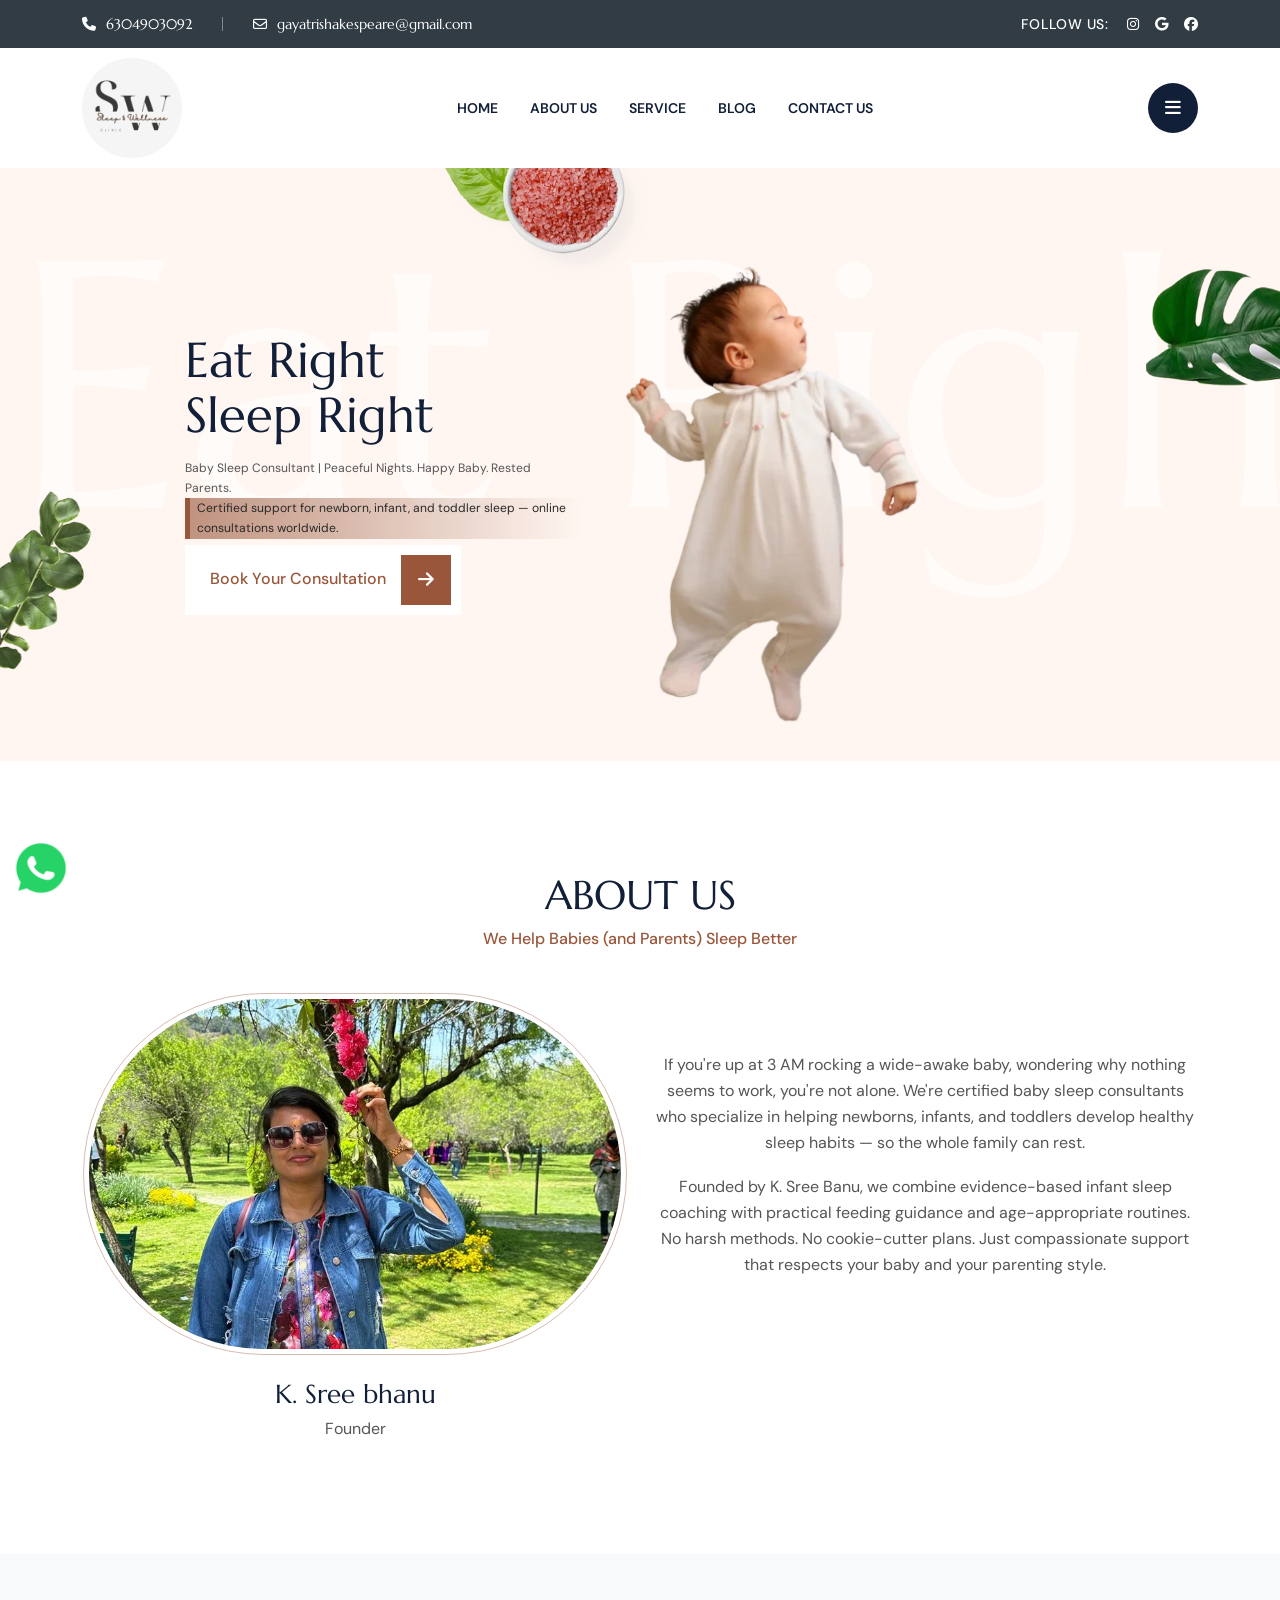
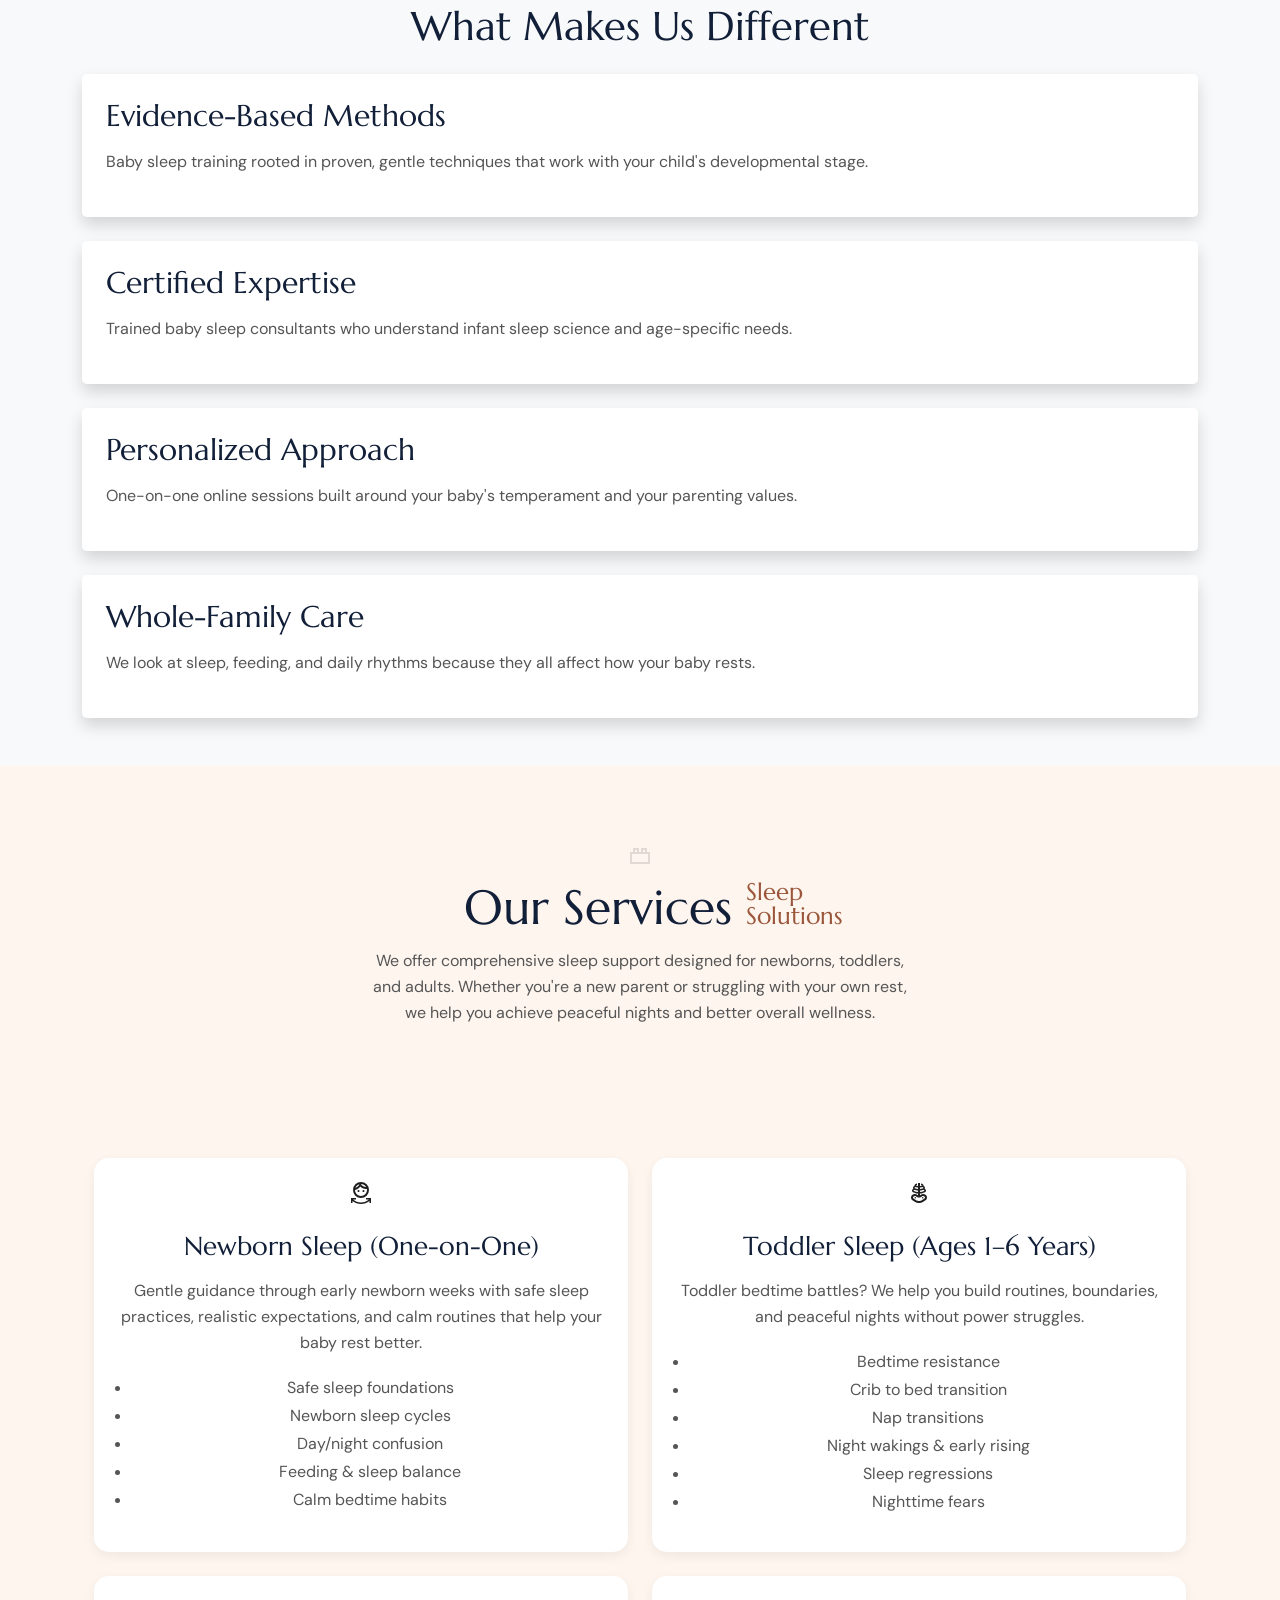
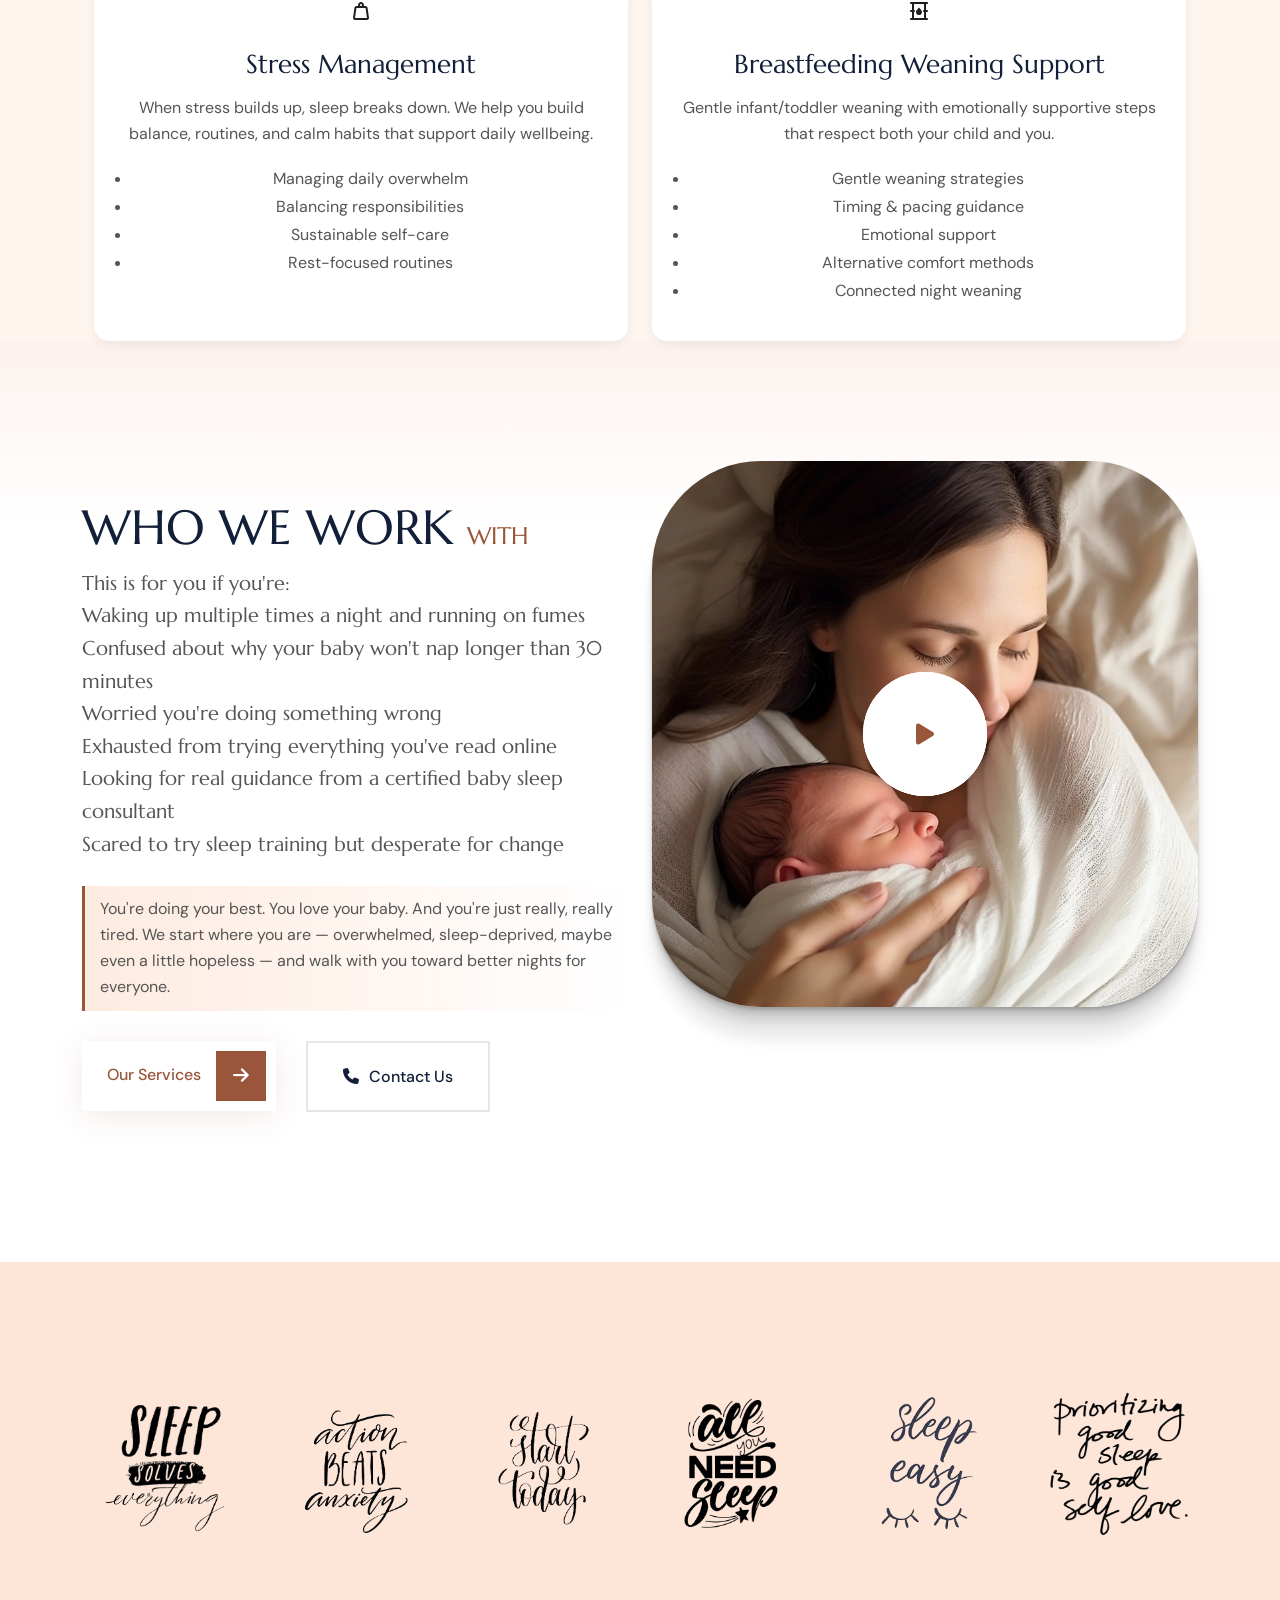
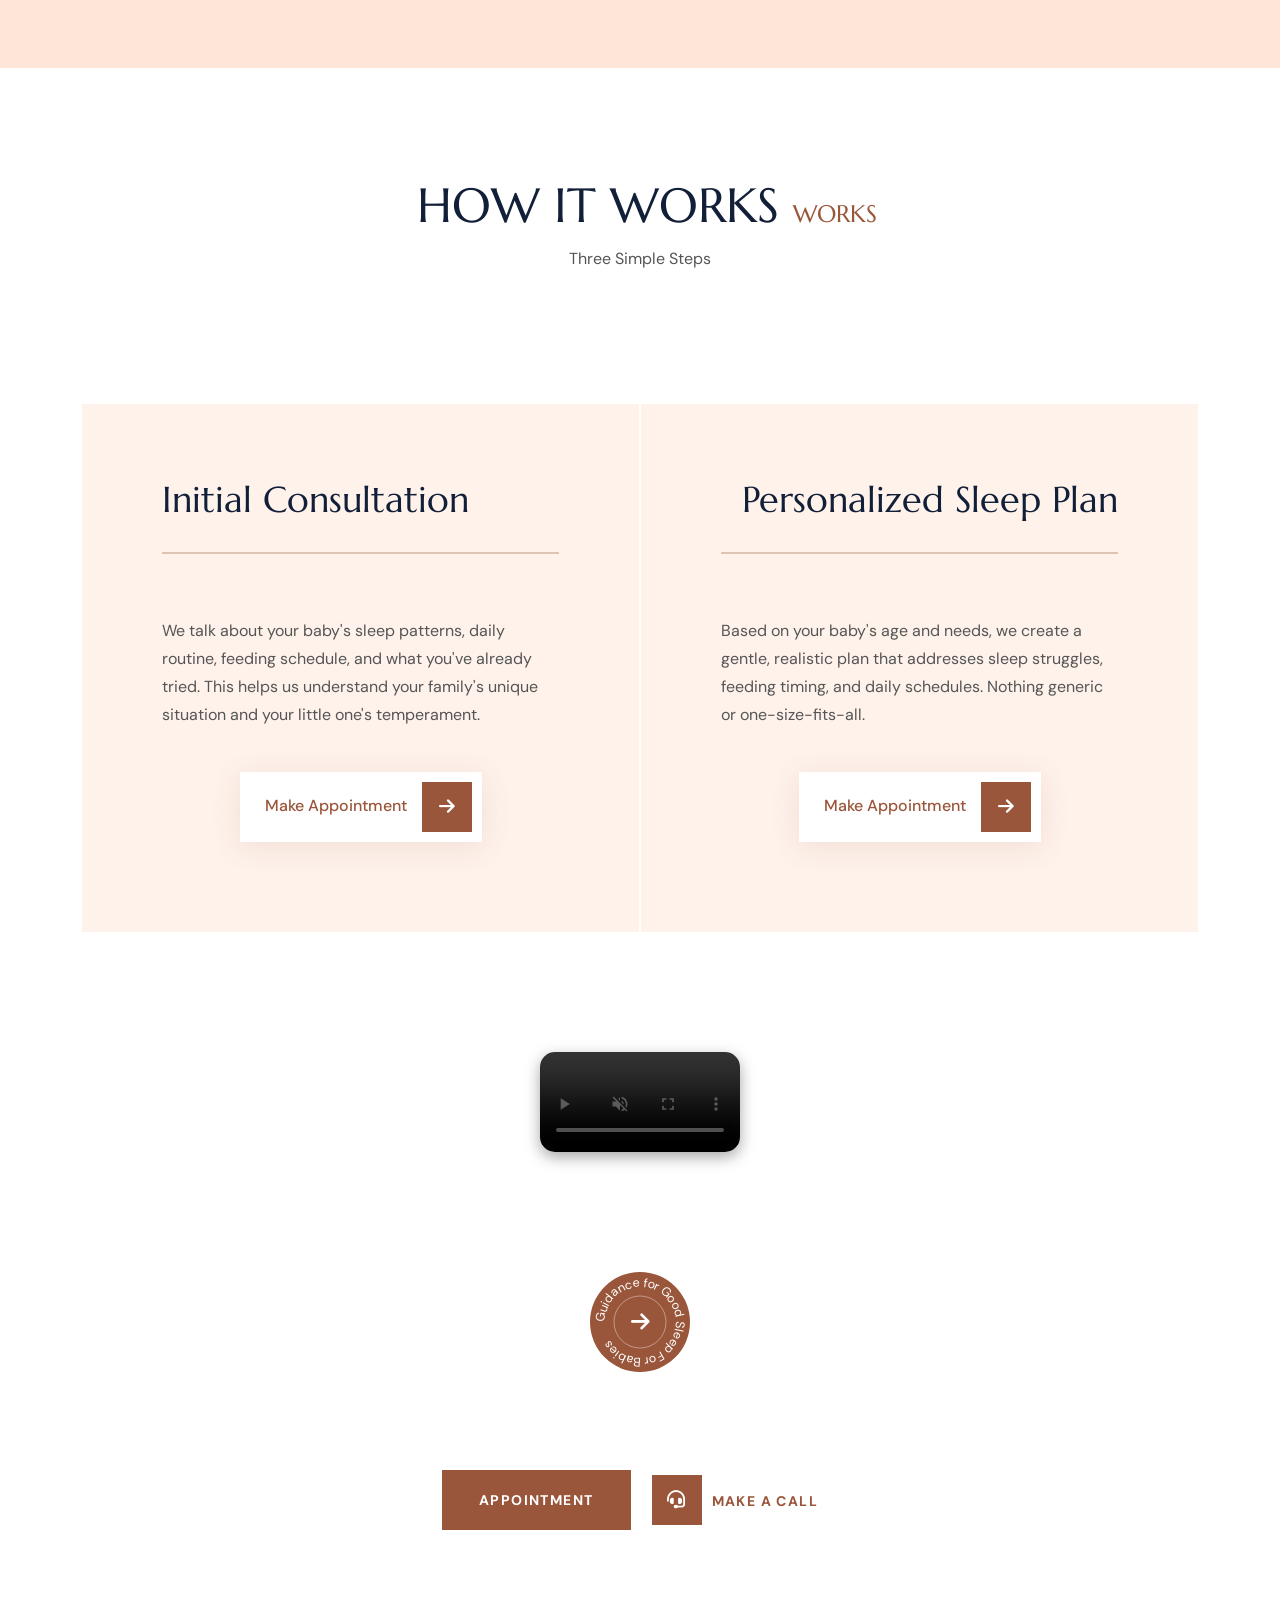
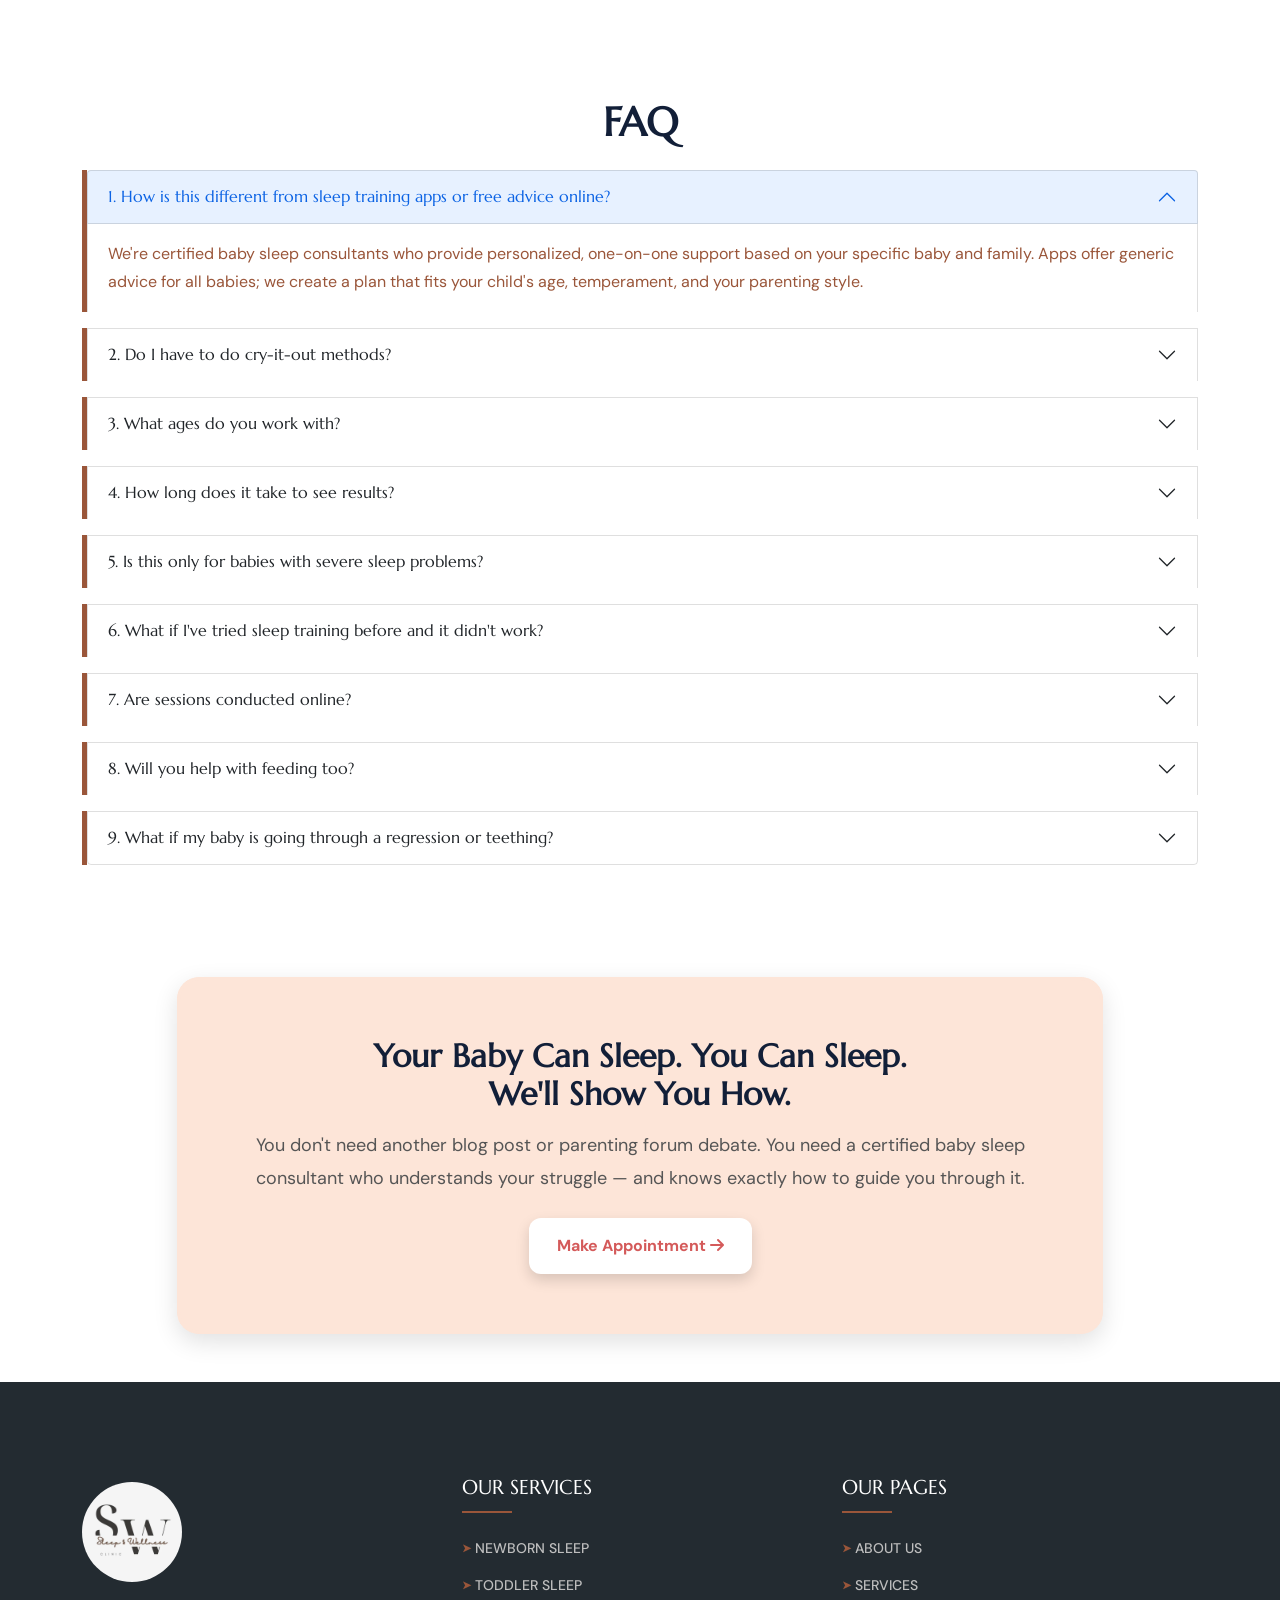
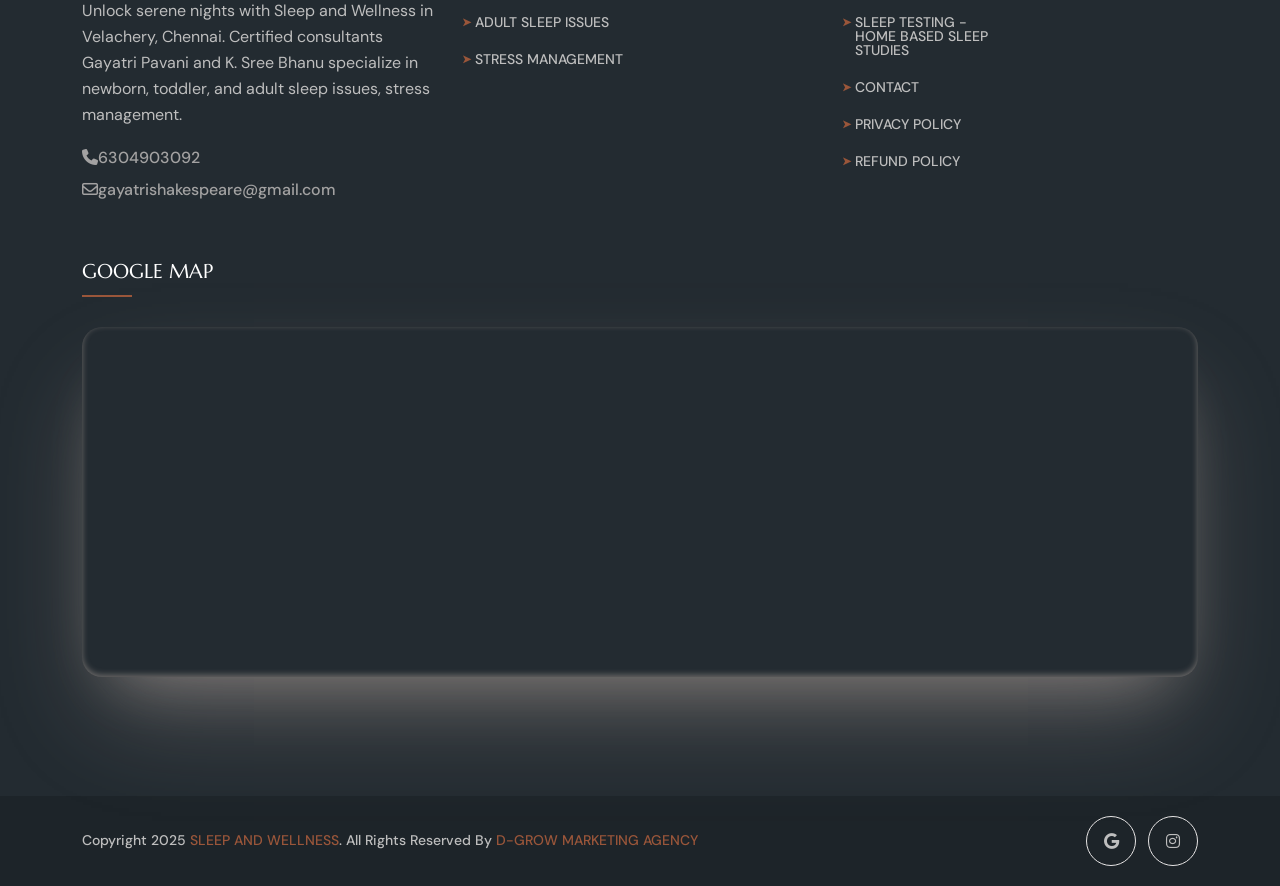
==== commit 53245f11: "update" ====
--- a/index.html
+++ b/index.html
@@ -1082,46 +1082,6 @@
 
     <!--  -->
 
-<div class="container my-5">
-  <div class="row justify-content-center">
-    <div class="col-lg-10">
-
-      <div class="service-style5"
-        style="border-radius:18px; padding:35px; background:#fff; box-shadow:0 4px 15px rgba(0,0,0,0.08);">
-
-        <h2 class="h3 mb-4 text-center">WHO WE WORK WITH</h2>
-
-        <p class="mb-4 text-center" style="font-size:17px;">
-          This is for you if you're:
-        </p>
-
-        <!-- POINT LIST (no bullets, clean lines) -->
-        <div class="mb-4">
-          <p class="point-line">Waking up multiple times a night and running on fumes</p>
-          <p class="point-line">Confused about why your baby won't nap longer than 30 minutes</p>
-          <p class="point-line">Worried you're doing something wrong</p>
-          <p class="point-line">Exhausted from trying everything you've read online</p>
-          <p class="point-line">Looking for real guidance from a certified baby sleep consultant</p>
-          <p class="point-line">Scared to try sleep training but desperate for change</p>
-        </div>
-
-        <p style="font-size:17px; line-height:1.8;" class="text-center mt-3">
-          You're doing your best. You love your baby.  
-          And you're just really, really tired.  
-          We start where you are — overwhelmed, sleep-deprived, maybe even a little hopeless —  
-          and walk with you toward better nights for everyone.
-        </p>
-
-      </div>
-
-    </div>
-  </div>
-</div>
-
-
-
-    <!--  -->
-
     <section class="space bg-gradient-3">
       <div class="container">
         <div class="row gx-60 flex-row-reverse">
@@ -1152,25 +1112,21 @@
             class="col-lg-6 align-self-center wow fadeInUp mt-5"
             data-wow-delay="0.3s"
           >
-            <span class="sec-subtitle5">Your Trusted Sleep Partners</span>
             <h2 class="sec-title4">
-              Explore <span class="inner-text">Our Journey</span>
+              WHO WE WORK <span class="inner-text">WITH </span>
             </h2>
             <p class="sec-text2">
-              At Sleep and Wellness, we believe in the transformative power of a
-              good night's sleep. Our mission is to guide individuals and
-              families towards restful nights and overall well-being. With a
-              compassionate approach, our certified sleep consultants, Gayatri
-              Pavani and K. Sree Bhanu, bring a wealth of experience in
-              addressing sleep challenges at every life stage.
+             This is for you if you're: <br>
+Waking up multiple times a night and running on fumes <br>
+Confused about why your baby won't nap longer than 30 minutes <br>
+Worried you're doing something wrong<br>
+Exhausted from trying everything you've read online<br>
+Looking for real guidance from a certified baby sleep consultant<br>
+Scared to try sleep training but desperate for change
+<br>
             </p>
             <p class="quote-text2">
-              Our approach involves personalized sleep solutions, stress
-              management, and a commitment to your well-being.
-            </p>
-            <p>
-              Join us on the path to rejuvenation and peaceful nights. Your
-              sleep journey starts here.
+              You're doing your best. You love your baby. And you're just really, really tired. We start where you are — overwhelmed, sleep-deprived, maybe even a little hopeless — and walk with you toward better nights for everyone.
             </p>
             <div class="vs-btn-group">
               <a href="service.html" class="vs-btn style10"
@@ -1236,452 +1192,7 @@
         </div>
       </div>
     </div>
-    <section class="vs-features-wrapper vs-features-layout1 space" id="feature">
-      <div class="container">
-        <div class="row justify-content-center text-center">
-          <div
-            class="col-md-9 col-lg-7 col-xl-6 wow fadeInUp"
-            data-wow-delay="0.2s"
-          >
-            <div class="title-area">
-              <h2 class="sec-title4">
-                Unlock Power <span class="inner-text">of Sleep</span>
-              </h2>
-              <p class="sec-text">
-                Discover the incredible benefits of quality sleep at Sleep and
-                Wellness. We believe in promoting overall well-being through
-                restful nights. Access our expertise for personalized sleep
-                solutions tailored to all ages.
-              </p>
-              <div class="sec-shape2">
-                <img src="./assets/img/baby-1.webp" alt="" />
-              </div>
-            </div>
-          </div>
-        </div>
-
-        <div class="inner-wrapper px-4 px-lg-0 space-md position-relative">
-          <div class="shape2 bg-solid-theme"></div>
-          <div
-            class="shape1 position-absolute d-none d-xl-inline-block wow fadeIn"
-            data-wow-delay="0.3s"
-          >
-            <img
-              style="height: fit-content"
-              src="./assets/img/baby-2.webp"
-              alt="Infant sleep specialist"
-            />
-          </div>
-          <div class="row justify-content-center justify-content-xl-between">
-            <div class="col-sm-6 col-lg-5 col-xl-4 mb-20 mb-md-0">
-              <div class="vs-feature media wow fadeInUp" data-wow-delay="0.3s">
-                <div class="media-icon">
-                  <span class="icon-btn text-theme bg-white"
-                    ><img src="./assets/img/baby-3.webp" alt=""
-                  /></span>
-                </div>
-                <div class="media-body">
-                  <h3 class="feature-title h5 mb-10">Optimal Sleep Effects</h3>
-                  <p class="feature-text">
-                    Enhance overall wellness through optimal sleep, experiencing
-                    a range of health benefits.
-                  </p>
-                </div>
-              </div>
-              <div class="vs-feature media wow fadeInUp" data-wow-delay="0.4s">
-                <div class="media-icon">
-                  <span class="icon-btn text-theme bg-white"
-                    ><img src="./assets/img/baby-3.webp" alt=""
-                  /></span>
-                </div>
-                <div class="media-body">
-                  <h3 class="feature-title h5 mb-10">Stress Reduction</h3>
-                  <p class="feature-text">
-                    Achieve stress relief as quality sleep promotes mental and
-                    emotional well-being.
-                  </p>
-                </div>
-              </div>
-              <div class="vs-feature media wow fadeInUp" data-wow-delay="0.5s">
-                <div class="media-icon">
-                  <span class="icon-btn text-theme bg-white"
-                    ><img src="./assets/img/baby-3.webp" alt=""
-                  /></span>
-                </div>
-                <div class="media-body">
-                  <h3 class="feature-title h5 mb-10">Natural Healing</h3>
-                  <p class="feature-text">
-                    Experience the natural healing powers of sleep for physical
-                    and mental restoration.
-                  </p>
-                </div>
-              </div>
-            </div>
-            <div class="col-sm-6 col-lg-5 col-xl-4">
-              <div class="vs-feature media wow fadeInUp" data-wow-delay="0.3s">
-                <div class="media-icon">
-                  <span class="icon-btn text-theme bg-white"
-                    ><img src="./assets/img/baby-3.webp" alt=""
-                  /></span>
-                </div>
-                <div class="media-body">
-                  <h3 class="feature-title h5 mb-10">
-                    Mindful Relaxation Zones
-                  </h3>
-                  <p class="feature-text">
-                    Create mindful relaxation zones for improved sleep quality
-                    and overall tranquility.
-                  </p>
-                </div>
-              </div>
-              <div class="vs-feature media wow fadeInUp" data-wow-delay="0.4s">
-                <div class="media-icon">
-                  <span class="icon-btn text-theme bg-white"
-                    ><img src="./assets/img/baby-3.webp" alt=""
-                  /></span>
-                </div>
-                <div class="media-body">
-                  <h3 class="feature-title h5 mb-10">Healthy Hair Duration</h3>
-                  <p class="feature-text">
-                    Witness the positive impact of quality sleep on hair health
-                    and vitality.
-                  </p>
-                </div>
-              </div>
-              <div class="vs-feature media wow fadeInUp" data-wow-delay="0.5s">
-                <div class="media-icon">
-                  <span class="icon-btn text-theme bg-white"
-                    ><img src="./assets/img/baby-3.webp" alt=""
-                  /></span>
-                </div>
-                <div class="media-body">
-                  <h3 class="feature-title h5 mb-10">Aromatherapy for Sleep</h3>
-                  <p class="feature-text">
-                    Indulge in the soothing benefits of aromatherapy to enhance
-                    your sleep environment.
-                  </p>
-                </div>
-              </div>
-            </div>
-          </div>
-        </div>
-      </div>
-    </section>
-
-    <section
-      class="vs-team-wrapper vs-team-layout1 space-extra-bottom"
-      id="team"
-    >
-      <div class="container">
-        <div class="row justify-content-center text-center">
-          <div
-            class="col-md-9 col-lg-7 col-xl-6 wow fadeInUp"
-            data-wow-delay="0.2s"
-          >
-            <div class="title-area">
-              <h2 class="sec-title4">
-                Discover Our <span class="inner-text"> Sleep Experts</span>
-              </h2>
-              <p class="sec-text">
-                Meet the dedicated team at Sleep and Wellness, your partners in
-                achieving restful nights and overall well-being. Our certified
-                sleep consultants bring years of experience to guide you on your
-                journey to better sleep.
-              </p>
-              <div class="sec-shape2">
-                <img src="./assets/img/fe-2-2.webp" alt="" />
-              </div>
-            </div>
-          </div>
-        </div>
-
-        <div
-          class="row gx-10 vs-carousel wow fadeInUp"
-          data-wow-delay="0.3s"
-          data-slide-show="2"
-          data-lg-slide-show="2"
-          data-md-slide-show="2"
-          data-sm-slide-show="2"
-        >
-          <div class="col-xl-12">
-            <div class="vs-team">
-              <div class="vs-team-img image-scale-hover">
-                <a
-                  ><img
-                    style="
-                      box-shadow: rgba(0, 0, 0, 0.25) 0px 14px 28px,
-                        rgba(0, 0, 0, 0.22) 0px 10px 10px;
-                    "
-                    src="./assets/img/team-4-1.webp"
-                    alt="K. Sree bhanu Founder"
-                /></a>
-              </div>
-              <div class="vs-team-content">
-                <ul class="social-links links-hover-border">
-                  <li>
-                    <a
-                      href="https://instagram.com/littleheartsleep?igshid=MzMyNGUyNmU2YQ=="
-                      ><i class="fab fa-instagram"></i
-                    ></a>
-                  </li>
-                  <li>
-                    <a href="#"><i class="fab fa-facebook-f"></i></a>
-                  </li>
-                </ul>
-                <span class="vs-team-degi text-theme">Founder</span>
-                <h3 class="h5 vs-team-name mb-0"><a>K. Sree bhanu</a></h3>
-
-                <p class="sec-text">
-                  I am Sree bhanu mom of a five year old girl who is the
-                  inspiration behind me for becoming a certified babysleep
-                  consultant, helping families around the world for peaceful
-                  nights with babies since 2021 , also a excellent stress
-                  management counselor.
-                </p>
-              </div>
-            </div>
-          </div>
-          <div class="col-xl-12">
-            <div class="vs-team">
-              <div class="vs-team-img image-scale-hover">
-                <a
-                  ><img
-                    style="
-                      box-shadow: rgba(0, 0, 0, 0.25) 0px 14px 28px,
-                        rgba(0, 0, 0, 0.22) 0px 10px 10px;
-                    "
-                    src="./assets/img/team-4-2.webp"
-                    alt="K. Gayatri Pavani Founder"
-                /></a>
-              </div>
-              <div class="vs-team-content">
-                <ul class="social-links links-hover-border">
-                  <li>
-                    <a
-                      href="https://instagram.com/gayatripavani?igshid=OGQ5ZDc2ODk2ZA%3D%3D&utm_source=qr"
-                      ><i class="fab fa-instagram"></i
-                    ></a>
-                  </li>
-                  <li>
-                    <a href="#"><i class="fab fa-facebook-f"></i></a>
-                  </li>
-                </ul>
-                <span class="vs-team-degi text-theme">Founder</span>
-                <h3 class="h5 vs-team-name mb-0"><a>K. Gayatri Pavani</a></h3>
-
-                <p class="sec-text">
-                  I am Gayatri Pavani certified sleep consultant dealing with
-                  adults and kids sleep issues, since 2021 and helping family
-                  around the world to have restful and peaceful nights.
-                </p>
-              </div>
-            </div>
-          </div>
-        </div>
-      </div>
-    </section>
-    <section class="vs-gallery-wrapper vs-gallery-layout1" id="gallery">
-      <div class="container-fluid px-0">
-        <div
-          class="row gx-0 vs-carousel wow fadeInUp"
-          data-wow-delay="0.3s"
-          data-slide-show="3"
-          data-ml-slide-show="2"
-          data-lg-slide-show="2"
-          data-md-slide-show="2"
-        >
-          <div class="col-xl-4">
-            <div class="vs-gallery">
-              <div class="vs-gallery-overlay"></div>
-              <div class="vs-gallery-img">
-                <img
-                  src="./assets/img/gal-6-1.webp"
-                  alt="AW Consulting"
-                  class="w-100"
-                />
-              </div>
-              <div class="vs-gallery-content">
-                <a
-                  class="vs-gallery-btn popup-video"
-                  href="https://www.instagram.com/reel/CuZgpb5MZ7d/?igshid=ZDBjMWI0ZjMxOQ=="
-                  ><i class="fas fa-play"></i
-                ></a>
-                <p class="text-white mb-10"><strong>AW Consulting</strong></p>
-                <h3 class="vs-gallery-title text-white mb-0">
-                  Sleep &amp; Wellness
-                </h3>
-              </div>
-            </div>
-          </div>
-          <div class="col-xl-4">
-            <div class="vs-gallery">
-              <div class="vs-gallery-overlay"></div>
-              <div class="vs-gallery-img">
-                <img
-                  src="./assets/img/gal-6-2.webp"
-                  alt="Sleep Consulting"
-                  class="w-100"
-                />
-              </div>
-              <div class="vs-gallery-content">
-                <a
-                  class="vs-gallery-btn popup-video"
-                  href="https://www.instagram.com/p/Csk0imYvRfy/?igshid=ZDBjMWI0ZjMxOQ=="
-                  ><i class="fas fa-play"></i
-                ></a>
-                <p class="text-white mb-10">
-                  <strong>Sleep Consulting</strong>
-                </p>
-                <h3 class="vs-gallery-title text-white mb-0">
-                  Sleep &amp; Wellness
-                </h3>
-              </div>
-            </div>
-          </div>
-          <div class="col-xl-4">
-            <div class="vs-gallery">
-              <div class="vs-gallery-overlay"></div>
-              <div class="vs-gallery-img">
-                <img
-                  src="./assets/img/gal-6-3.webp"
-                  alt="Sleep Consulting"
-                  class="w-100"
-                />
-              </div>
-              <div class="vs-gallery-content">
-                <a
-                  class="vs-gallery-btn popup-video"
-                  href="https://www.instagram.com/reel/CyBJ9kArhUO/?igshid=ZjI0YTZmZTMwMg=="
-                  ><i class="fas fa-play"></i
-                ></a>
-                <p class="text-white mb-10">
-                  <strong>Sleep Consulting</strong>
-                </p>
-                <h3 class="vs-gallery-title text-white mb-0">
-                  Sleep &amp; Wellness
-                </h3>
-              </div>
-            </div>
-          </div>
-        </div>
-      </div>
-    </section>
-    <section class="arrow-wrap space-top space-extra-bottom">
-      <div class="container">
-        <div class="testi-icon1">
-          <img src="assets/quote-icon-1-1.svg" alt="" />
-        </div>
-        <div class="row justify-content-center">
-          <div class="col-xl-10">
-            <div class="testi-slide1" id="testis_4_1">
-              <div>
-                <h3 class="testi-title">Thanks A Bunch !!</h3>
-                <p class="testi-text">
-                  We took their session for our 10 month old baby who doesn't
-                  nap and sleep well. Explained clearly before our program
-                  itself how and all it works. So with all our trust following
-                  all the tips and tricks for a better sleep for our baby . His
-                  crankiness reduced appetite improved and also less wakings in
-                  night. He is all on time for naps as well . We all are a well
-                  rested as a whole family. Thank you so much for all the
-                  support and main thing is daily follow ups that makes a lot of
-                  difference by making us consistent.
-                </p>
-              </div>
-              <div>
-                <h3 class="testi-title">Best Guidance.</h3>
-                <p class="testi-text">
-                  We tend to distribute or interrupt our baby's sleep
-                  unknowingly. Hence it is necessary to understand how to deal
-                  with it and Gayatri is amazing at it. She is there to listen
-                  to you, guide you and help you. As new mom's we look for the
-                  right kind off help and she is what we need.
-                </p>
-              </div>
-              <div>
-                <h3 class="testi-title">Thanks Bhanu for your support.</h3>
-                <p class="testi-text">
-                  I registered for 2 weeks program to get better sleep routine
-                  for my 7 months old. She helped to understand about wake time
-                  and nap time, with her suggestion we stopped jhula usage
-                  completely. My baby could take proper naps now, earlier she
-                  used to struggle and cry for every naps.
-                </p>
-              </div>
-              <div>
-                <h3 class="testi-title">I consulted Gayatri ...</h3>
-                <p class="testi-text">
-                  I consulted Gayatri for my 8.5 months old sleep and nap
-                  routine. She helped me with setting her naps routine right as
-                  well as a good bedtime routine. During the entire consultation
-                  programme, She was always available and reachable to answer
-                  all my queries and always kept checking on baby's sleep
-                  routine on regular basis. My baby's naps have got much better.
-                  She used to wake up multiple times during naps and at nights
-                  which have significantly reduced after the consultation
-                  programme. I would highly recommend her to all the new parents
-                  who are having sleepless nights because of multiple wakings at
-                  night.
-                </p>
-              </div>
-            </div>
-            <div class="testi-divider1"></div>
-            <div class="testi-slide2" id="testis_4_2">
-              <div>
-                <div class="testi-avater">
-                  <img
-                    src="./assets/img/testi-auth-3-1.webp"
-                    alt="Sandeepa Sun Photo"
-                  />
-                </div>
-              </div>
-              <div>
-                <div class="testi-avater">
-                  <img
-                    src="./assets/img/testi-auth-3-2.webp"
-                    alt="Esha Raheja Photo"
-                  />
-                </div>
-              </div>
-              <div>
-                <div class="testi-avater">
-                  <img
-                    src="./assets/img/testi-auth-3-3.webp"
-                    alt="Priyanga Naganathan Photo"
-                  />
-                </div>
-              </div>
-              <div>
-                <div class="testi-avater">
-                  <img
-                    src="./assets/img/testi-auth-3-4.webp"
-                    alt="Shikha Singh Photo"
-                  />
-                </div>
-              </div>
-            </div>
-            <div class="testi-slide3" id="testis_4_3">
-              <div>
-                <h4 class="testi-name">Sandeepa Sun.</h4>
-                <span class="testi-degi">A Happy Client</span>
-              </div>
-              <div>
-                <h4 class="testi-name">Esha Raheja.</h4>
-                <span class="testi-degi">A Happy Client</span>
-              </div>
-              <div>
-                <h4 class="testi-name">Priyanga Naganathan.</h4>
-                <span class="testi-degi">A Happy Client</span>
-              </div>
-              <div>
-                <h4 class="testi-name">Shikha Singh.</h4>
-                <span class="testi-degi">A Happy Client</span>
-              </div>
-            </div>
-          </div>
-        </div>
-      </div>
-    </section>
+
     <section
       class="vs-pricing-wrapper vs-pricing-layout2 bg-fixed background-image space"
       id="price"
@@ -1695,13 +1206,10 @@
           >
             <div class="title-area">
               <h2 class="sec-title4">
-                Discover <span class="inner-text">Our Pricing Options</span>
+               HOW IT WORKS <span class="inner-text">WORKS</span>
               </h2>
               <p class="sec-text">
-                Explore our pricing options tailored to meet your sleep and
-                wellness needs. Whether you're a guest at our facility or
-                seeking membership packages, we have flexible plans to enhance
-                your journey to restful nights and overall well-being.
+               Three Simple Steps
               </p>
 
               <div class="sec-shape2">
@@ -1721,27 +1229,17 @@
               <div
                 class="vs-price-head border-light-theme d-flex justify-content-between align-items-end"
               >
-                <div class="vs-price text-theme">
+                <!-- <div class="vs-price text-theme">
                   <sub></sub><span>₹</span><sub></sub>
-                </div>
+                </div> -->
                 <div class="vs-price-package text-right">
-                  <h3 class="package-name mb-0">One on One</h3>
-                  <span class="package-time">Two weeks</span>
+                  <h3 class="package-name mb-0">Initial Consultation</h3>
+                  <!-- <span class="package-time">Two weeks</span> -->
                 </div>
               </div>
               <div class="vs-price-body text-center">
                 <ul class="vs-price-list">
-                  <li>One Initial call</li>
-                  <li>Discussion on baby's current sleep routine</li>
-                  <li>
-                    Discussing the sleep struggles you are facing as a parent
-                  </li>
-                  <li>Education on sleep hygeine and sleep environment</li>
-                  <li>
-                    A personalised sleep plan curated by me as per your child's
-                    age
-                  </li>
-                  <li>WhatsApp chat support for two weeks</li>
+                   We talk about your baby's sleep patterns, daily routine, feeding schedule, and what you've already tried. This helps us understand your family's unique situation and your little one's temperament.
                 </ul>
                 <a href="contact.html" class="vs-btn style10"
                   >Make Appointment<i class="fa-solid fa-arrow-right"></i
@@ -1755,31 +1253,19 @@
                 class="vs-price-head border-light-theme d-flex justify-content-between align-items-end"
               >
                 <div class="vs-price text-theme">
-                  <sub></sub><span>₹</span><sub></sub>
+                  <!-- <sub></sub><span>₹</span><sub></sub> -->
                 </div>
                 <div class="vs-price-package text-right">
                   <h3 class="package-name mb-0">
-                    New Born <br />
-                    Sleep
+                    Personalized Sleep Plan
                   </h3>
-                  <span class="package-time">Per Month</span>
+                  <!-- <span class="package-time">Per Month</span> -->
                 </div>
               </div>
               <div class="vs-price-body text-center">
                 <ul class="vs-price-list">
-                  <li>One initial call</li>
-                  <li>Discussion on baby's current sleep routine</li>
-                  <li>Discussing sleep struggles you are facing as a parent</li>
-                  <li>
-                    Helping in weaning off any associations like breastfeeding/
-                    bottle feeding ( as parent's requirements)
-                  </li>
-                  <li>Resources on weaning off any Associations</li>
-                  <li>
-                    Educating parents on what to expect in baby's sleep in near
-                    future and handling it like a pro
-                  </li>
-                  <li>WhatsApp support for one whole month</li>
+                   Based on your baby's age and needs, we create a gentle, realistic plan that addresses sleep struggles, feeding timing, and daily schedules. Nothing generic or one-size-fits-all.
+
                 </ul>
                 <a href="contact.html" class="vs-btn style10"
                   >Make Appointment<i class="fa-solid fa-arrow-right"></i
@@ -1793,34 +1279,19 @@
                 class="vs-price-head border-light-theme d-flex justify-content-between align-items-end"
               >
                 <div class="vs-price text-theme">
-                  <sub></sub><span>₹</span><sub></sub>
+                  <!-- <sub></sub><span>₹</span><sub></sub> -->
                 </div>
                 <div class="vs-price-package text-right">
                   <h3 class="package-name mb-0">
-                    Adult Sleep <br />
-                    Program
+                  Ongoing Support
                   </h3>
-                  <span class="package-time">Two Weeks &amp; One Month</span>
+                  <!-- <span class="package-time">Two Weeks &amp; One Month</span> -->
                 </div>
               </div>
               <div class="vs-price-body text-center">
                 <ul class="vs-price-list">
-                  <li>No more dark circles under your eyes</li>
-                  <li>No more trouble concentrating</li>
-                  <li>Good sleep doesn't have to be complicated</li>
-                  <li>
-                    Discussion on current sleep struggles and curating a
-                    personalised sleep plan that suits individual needs
-                    according to each one's age
-                  </li>
-                  <li>
-                    Providing resources that improve individual's sleep cycle
-                  </li>
-                  <li>
-                    Suggesting food and life style changes that improve over all
-                    health and sleep
-                  </li>
-                  <li>WhatsApp support for whole two weeks and one month</li>
+                  You get one-on-one online sessions with step-by-step guidance, regular check-ins to track progress, and adjustments as your baby grows and changes.
+
                 </ul>
                 <a href="contact.html" class="vs-btn style10"
                   >Make Appointment<i class="fa-solid fa-arrow-right"></i
@@ -1875,48 +1346,6 @@
     </section>
 
     <!--  -->
-    <div class="container my-5">
-  <h2 class="text-center mb-2" style="font-size:32px; font-weight:700;">HOW IT WORKS</h2>
-  <p class="text-center mb-5" style="font-size:18px;">Three Simple Steps</p>
-
-  <div class="row g-4">
-
-    <div class="col-md-4 d-flex" data-aos="fade-up" data-aos-delay="0">
-      <div class="how-box">
-        <div class="step-number">1</div>
-        <h4 class="mb-3">Initial Consultation</h4>
-        <p>
-          We talk about your baby's sleep patterns, daily routine, feeding schedule, 
-          and what you've already tried.
-        </p>
-      </div>
-    </div>
-
-    <div class="col-md-4 d-flex" data-aos="fade-up" data-aos-delay="150">
-      <div class="how-box">
-        <div class="step-number">2</div>
-        <h4 class="mb-3">Personalized Sleep Plan</h4>
-        <p>
-          We create a gentle, realistic plan tailored to your baby’s age and needs.
-        </p>
-      </div>
-    </div>
-
-    <div class="col-md-4 d-flex" data-aos="fade-up" data-aos-delay="300">
-      <div class="how-box">
-        <div class="step-number">3</div>
-        <h4 class="mb-3">Ongoing Support</h4>
-        <p>
-          One-on-one support with check-ins and plan adjustments as your baby grows.
-        </p>
-      </div>
-    </div>
-
-  </div>
-</div>
-
-
-
     <div class="container py-5 faq-section">
       <h2 class="text-center mb-4 fw-bold">FAQ</h2>
 
--- a/style.css
+++ b/style.css
@@ -2100,13 +2100,13 @@
 .sec-subtitle2,
 .sec-subtitle {
   display: block;
-  text-transform: uppercase;
+  /* text-transform: uppercase; */
   color: var(--theme-color);
   font-family: var(--body-font);
   font-weight: 500;
-  letter-spacing: 0.22em;
+  /* letter-spacing: 0.22em; */
   line-height: 1;
-  margin-top: -0.1em;
+  margin-top: -0.2em;
   margin-bottom: 18px;
 }
 
@@ -14477,3 +14477,164 @@
     transform: translateY(-3px);
     box-shadow: 0 12px 20px rgba(0,0,0,0.2);
   }
+
+
+ .trending-section {
+  background: #f7f6ff;
+}
+
+/* Modern Card */
+.modern-card {
+  background: #ffffff;
+  padding: 35px;
+  border-radius: 20px;
+  box-shadow: 0 15px 40px rgba(0,0,0,0.08);
+  position: relative;
+  overflow: hidden;
+  transition: 0.4s ease;
+}
+
+/* Hover Glow */
+.modern-card:hover {
+  transform: translateY(-6px);
+  box-shadow: 0 25px 55px rgba(0,0,0,0.12);
+}
+
+/* Shine Light Effect */
+.modern-card .shine {
+  position: absolute;
+  top: -120%;
+  left: -120%;
+  width: 250%;
+  height: 250%;
+  background: linear-gradient(
+    120deg,
+    transparent 0%,
+    rgba(255,255,255,0.35) 45%,
+    transparent 90%
+  );
+  transform: rotate(25deg);
+  transition: 0.8s;
+}
+
+.modern-card:hover .shine {
+  top: -20%;
+  left: -20%;
+}
+
+/* Bullet Points */
+.work-list {
+  padding-left: 18px;
+  margin-top: 15px;
+}
+.work-list li {
+  margin-bottom: 12px;
+  line-height: 1.7;
+  position: relative;
+  padding-left: 8px;
+}
+.work-list li::before {
+  content: "•";
+  position: absolute;
+  left: -10px;
+  color: #7a4bff;
+  font-weight: bold;
+  font-size: 20px;
+}
+
+/* Extra text styling */
+.extra-text {
+  line-height: 1.7;
+}
+
+.highlight-text {
+  font-size: 1.1rem;
+  margin-top: 10px;
+  font-weight: 600;
+  color: #4b3cff;
+}
+
+/* Background Style */
+.approach-super-section {
+  position: relative;
+  background: linear-gradient(180deg, #fff, #faf5ff);
+}
+
+/* Gradient Title */
+.gradient-title {
+  background: linear-gradient(90deg, #ff7474, #ffbcbc, #ff7474);
+  -webkit-text-fill-color: transparent;
+  -webkit-background-clip: text;
+}
+
+/* Super Approach Box */
+.approach-super-box {
+  background: #ffffff;
+  padding: 35px;
+  border-radius: 20px;
+  position: relative;
+  overflow: hidden;
+  box-shadow: 0 12px 28px rgba(0,0,0,0.08);
+  transition: all 0.4s ease;
+  border: 2px solid #f6e2e2;
+}
+
+/* Hover Glow + Lift */
+.approach-super-box:hover {
+  transform: translateY(-10px) scale(1.03);
+  box-shadow: 0 22px 55px rgba(255,140,140,0.35);
+  border-color: rgba(154, 86, 58, 1.0)
+;
+}
+
+/* Shine Effect Swipe */
+.approach-super-box .shine {
+  position: absolute;
+  top: -150%;
+  left: -150%;
+  width: 250%;
+  height: 250%;
+  background: linear-gradient(120deg, transparent, rgba(255,255,255,0.45), transparent);
+  transform: rotate(25deg);
+  transition: 0.8s ease;
+}
+.approach-super-box:hover .shine {
+  top: -20%;
+  left: -20%;
+}
+
+/* Titles */
+.approach-super-box h4 {
+  font-size: 20px;
+  font-weight: 700;
+  margin-bottom: 10px;
+}
+
+/* Text */
+.approach-super-box p {
+  color: #555;
+  line-height: 1.7;
+}
+
+/* Pulse Button */
+.pulse-btn {
+  animation: pulseShadow 1.8s infinite ease-in-out;
+}
+@keyframes pulseShadow {
+  0% { box-shadow: 0 0 0px rgba(154, 86, 58, 1.0); }
+  50% { box-shadow: 0 0 22px rgba(154, 86, 58, 1.0)
+; }
+  100% { box-shadow: 0 0 0px rgba(154, 86, 58, 1.0)
+; }
+}
+
+/* CTA */
+.cta-title {
+  font-size: 30px;
+  font-weight: 700;
+}
+.cta-desc {
+  font-size: 17px;
+  color: #666;
+  margin-bottom: 15px;
+}
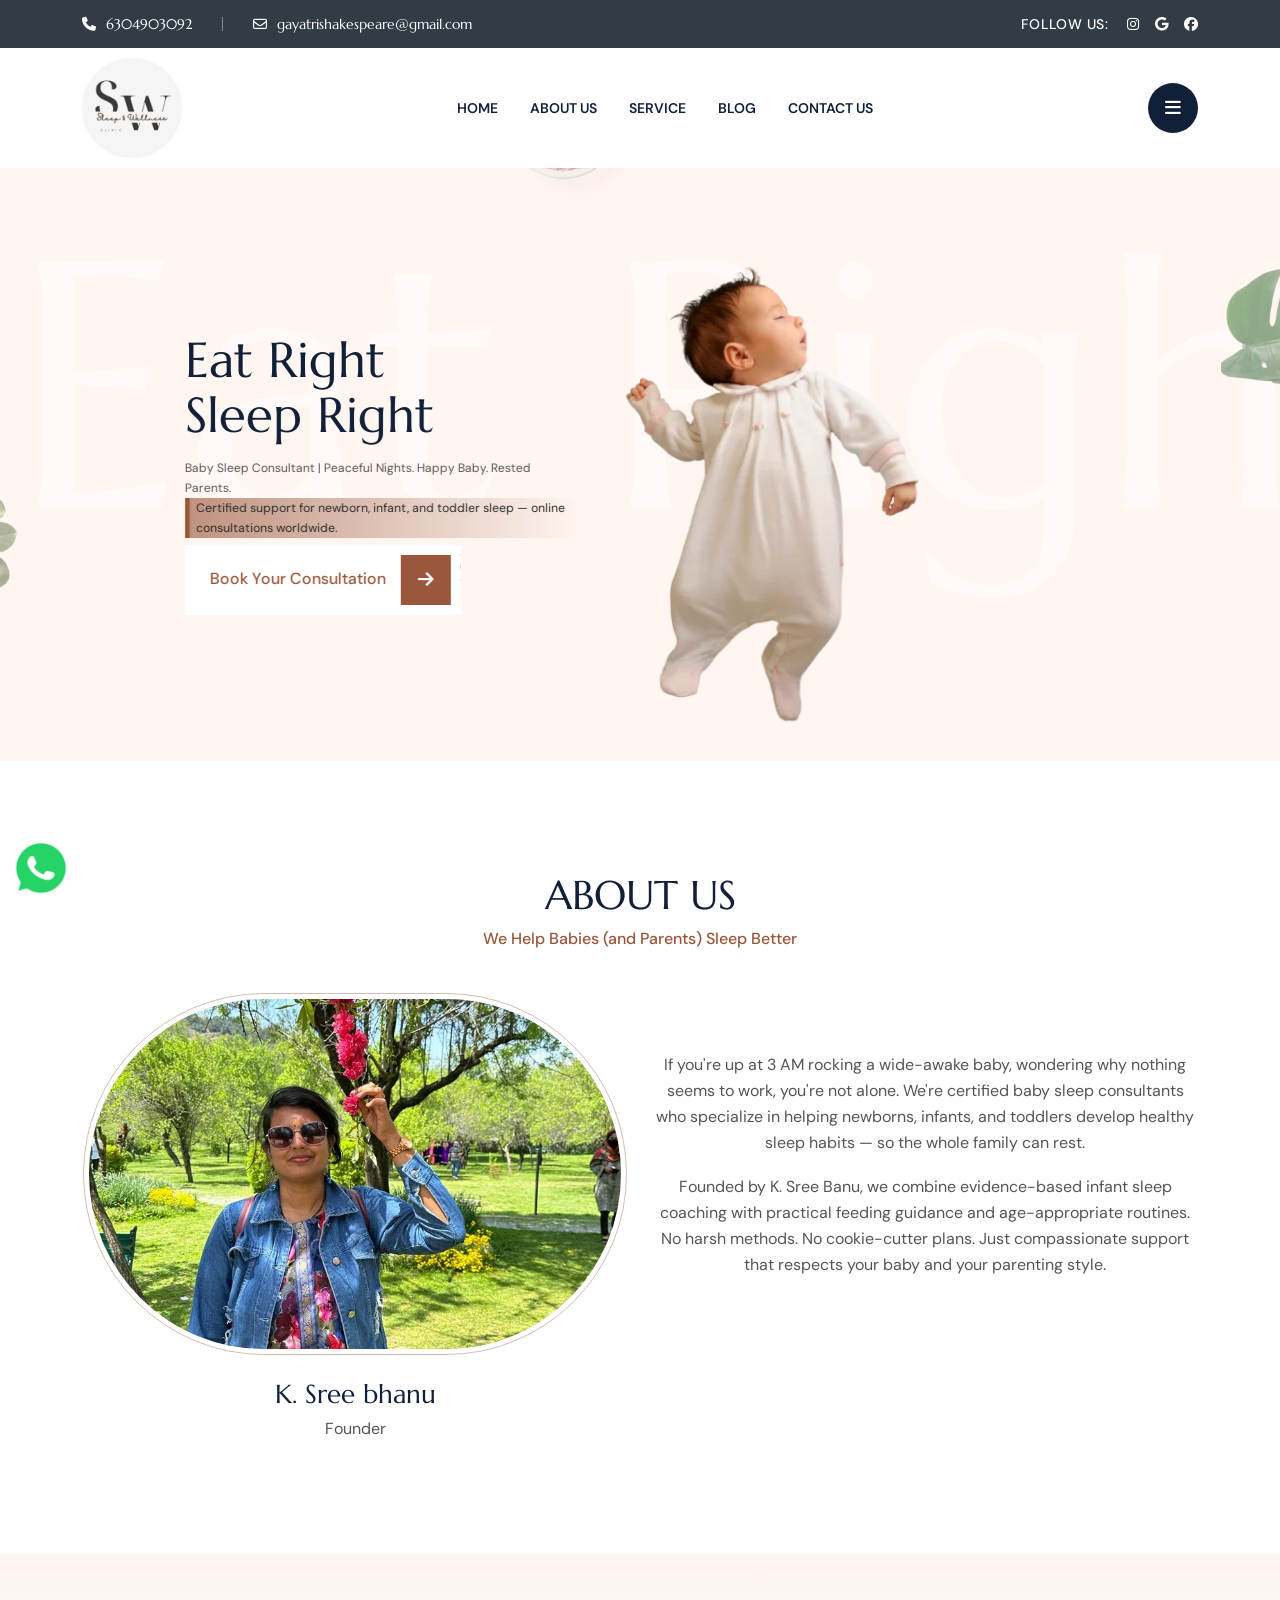
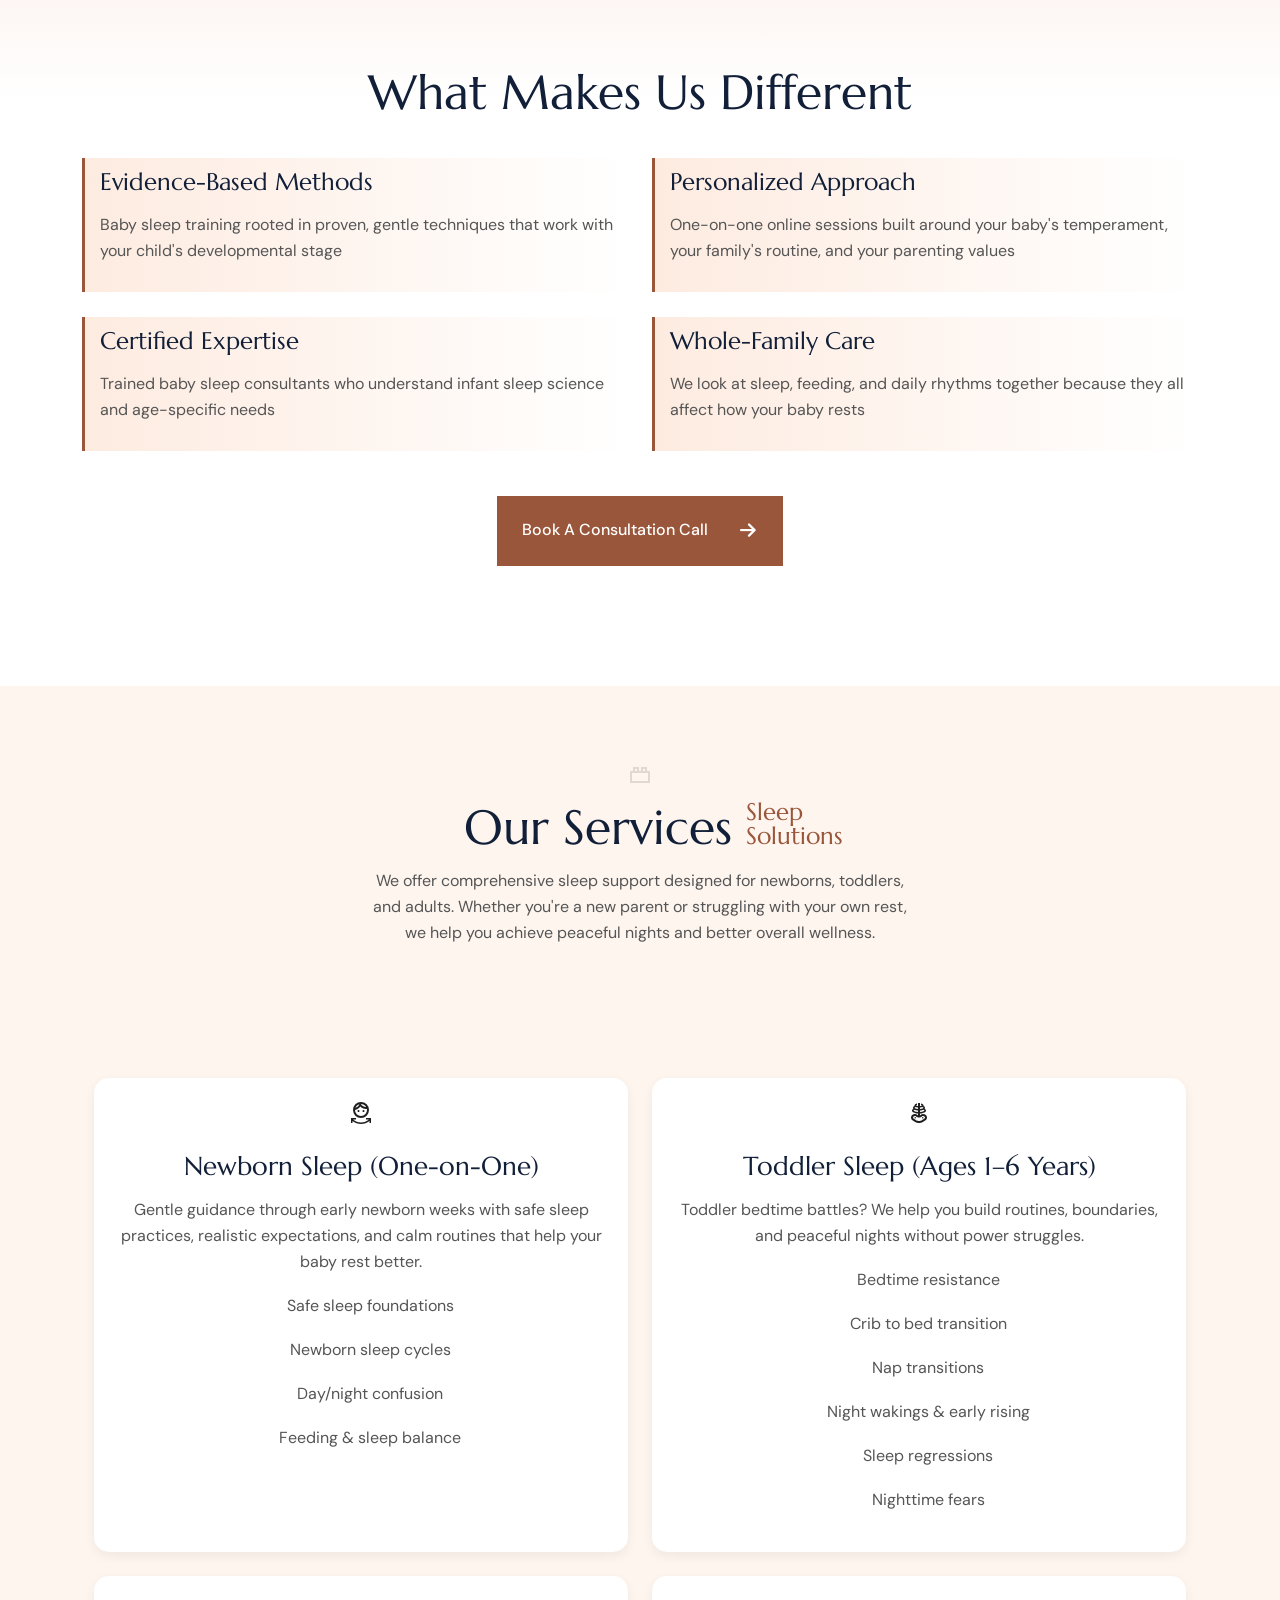
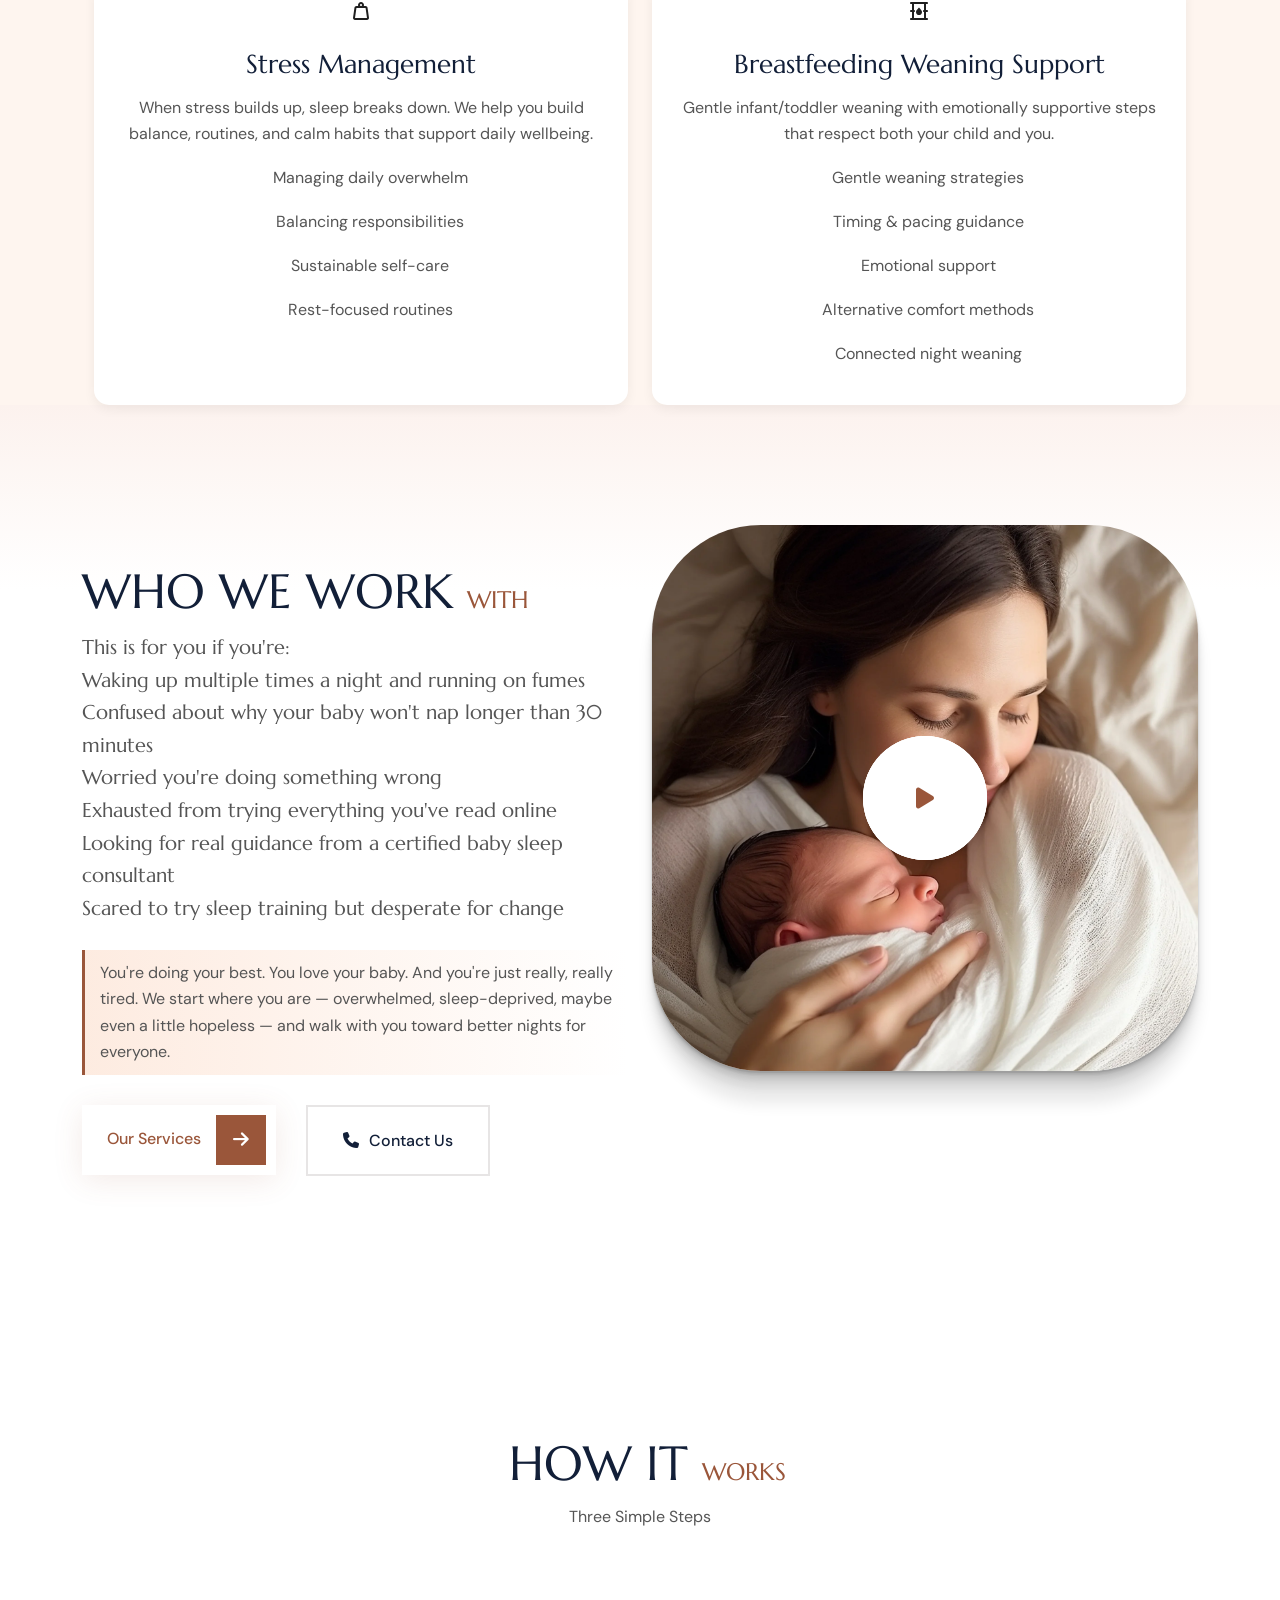
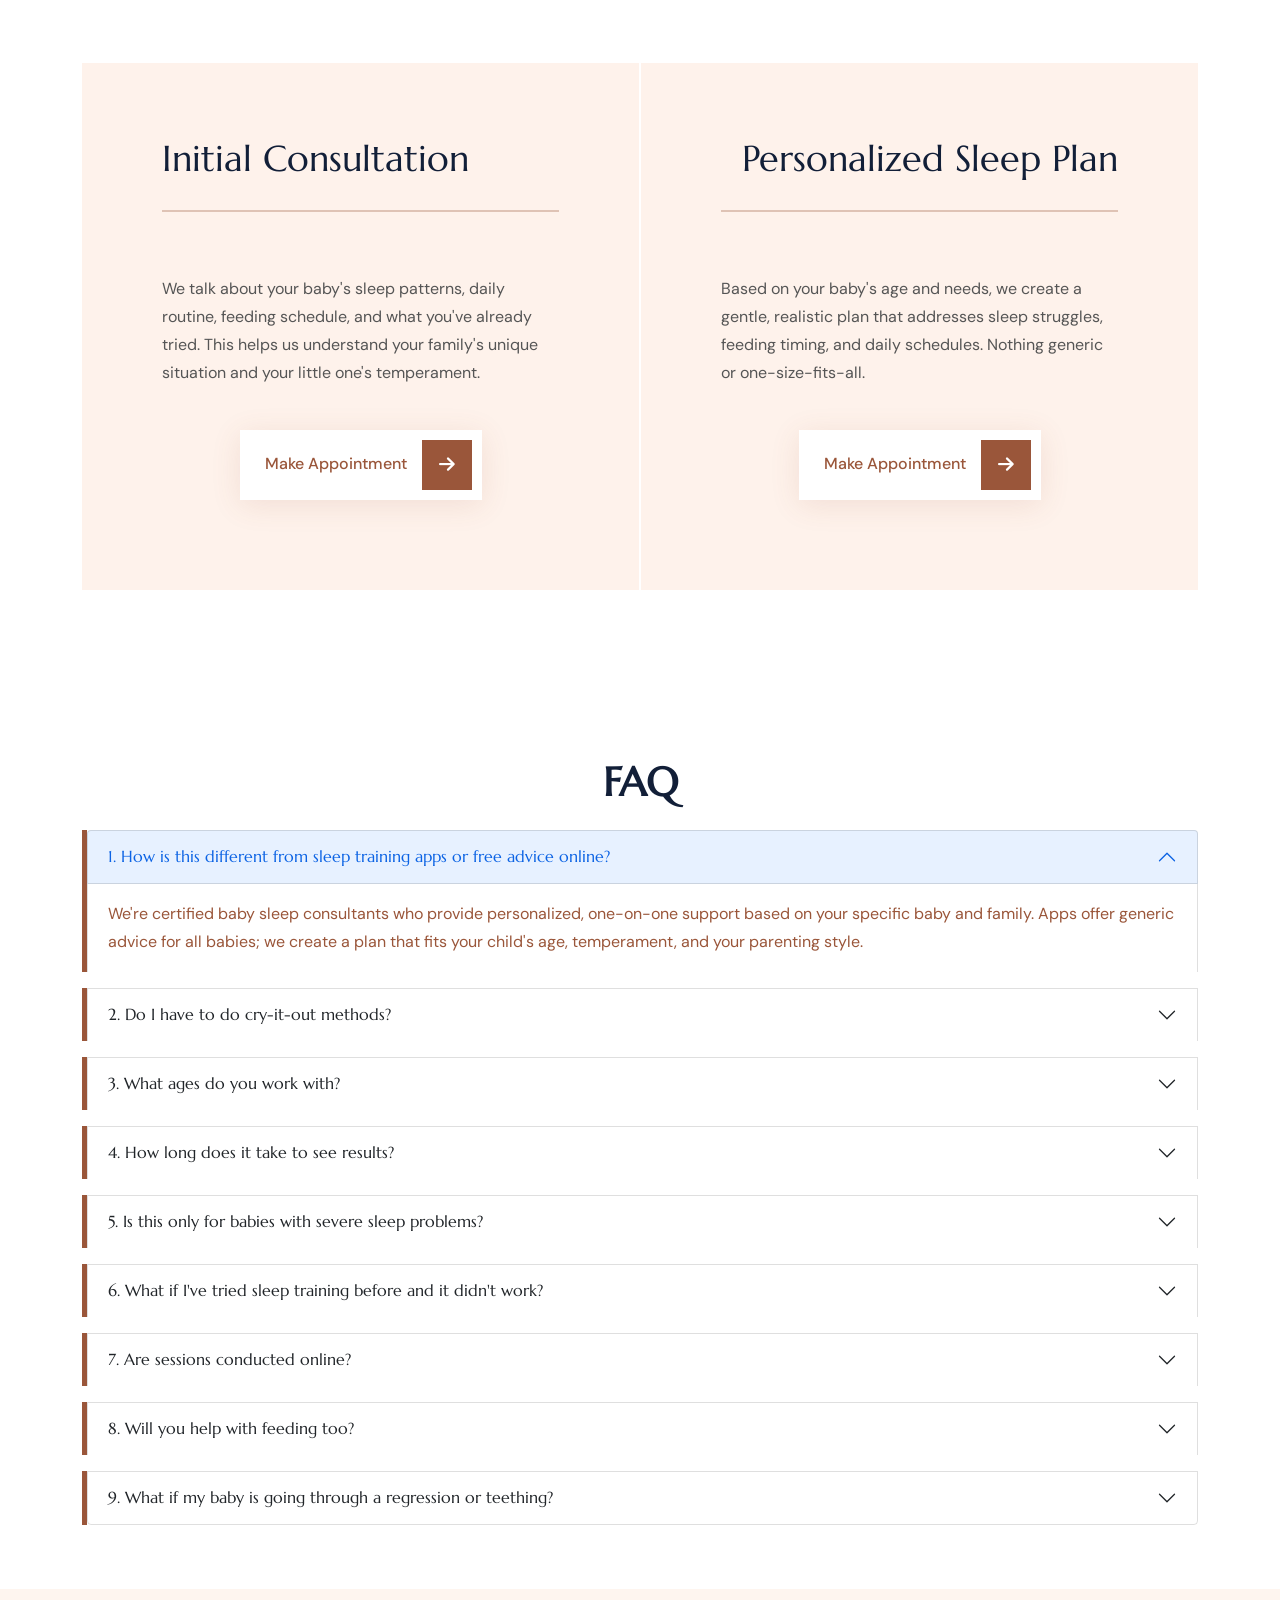
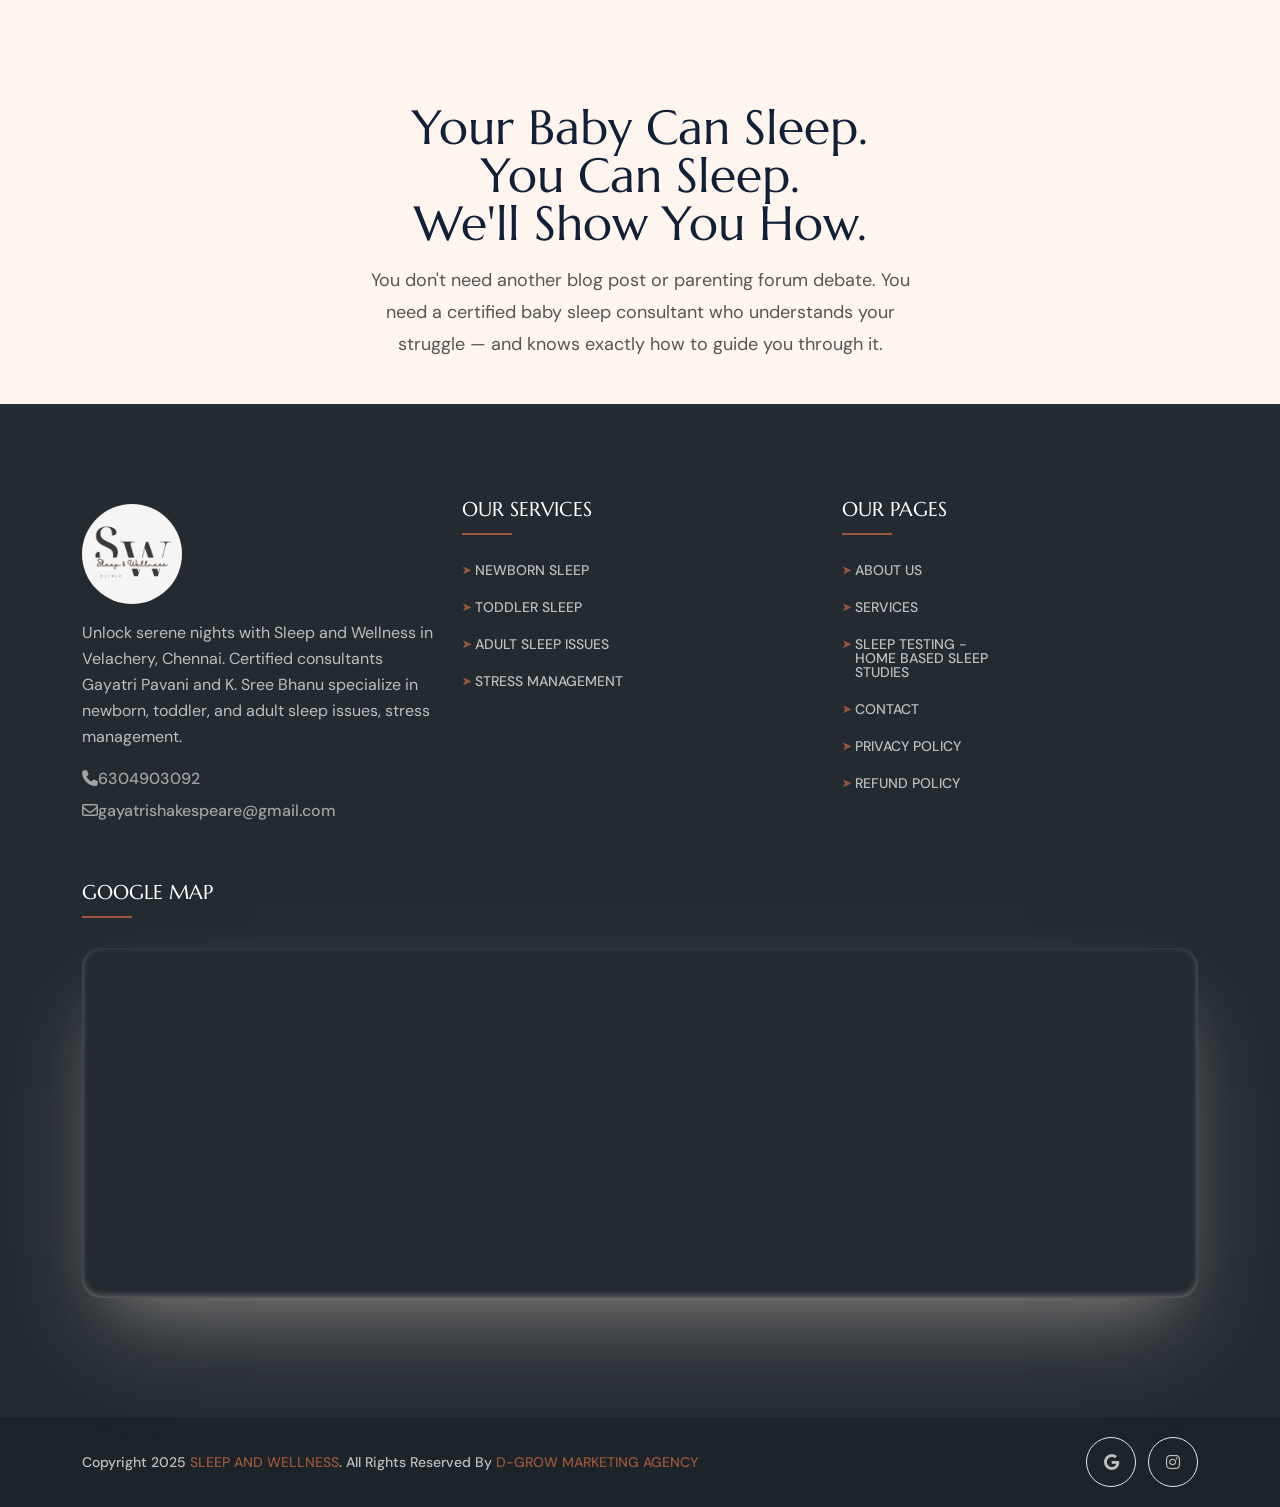
==== commit 45072d85: "sec update" ====
--- a/index.html
+++ b/index.html
@@ -864,50 +864,88 @@
     </section>
 
 
-    <!--  -->
-   <section id="what-makes-us-different" class="py-5 bg-light">
-    <div class="container">
-
-        <h2 class="text-center mb-4 wow animate__animated animate__fadeInUp">
-            What Makes Us Different
-        </h2>
-
-        <div class="row gy-4">
-
-            <div class="col-12 wow animate__animated animate__fadeInUp" data-wow-delay="0.1s">
-                <div class="p-4 bg-white shadow rounded-3">
-                    <h4>Evidence-Based Methods</h4>
-                    <p>Baby sleep training rooted in proven, gentle techniques that work with your child's developmental stage.</p>
-                </div>
-            </div>
-
-            <div class="col-12 wow animate__animated animate__fadeInUp" data-wow-delay="0.2s">
-                <div class="p-4 bg-white shadow rounded-3">
-                    <h4>Certified Expertise</h4>
-                    <p>Trained baby sleep consultants who understand infant sleep science and age-specific needs.</p>
-                </div>
-            </div>
-
-            <div class="col-12 wow animate__animated animate__fadeInUp" data-wow-delay="0.3s">
-                <div class="p-4 bg-white shadow rounded-3">
-                    <h4>Personalized Approach</h4>
-                    <p>One-on-one online sessions built around your baby's temperament and your parenting values.</p>
-                </div>
-            </div>
-
-            <div class="col-12 wow animate__animated animate__fadeInUp" data-wow-delay="0.4s">
-                <div class="p-4 bg-white shadow rounded-3">
-                    <h4>Whole-Family Care</h4>
-                    <p>We look at sleep, feeding, and daily rhythms because they all affect how your baby rests.</p>
-                </div>
-            </div>
-
-        </div>
-    </div>
-</section>
-
-
-    <!--  -->
+    <!-- what make different -->
+   <section class="space bg-gradient-3">
+      <h2 class="sec-title4" style="text-align: center">
+        What Makes Us Different
+      </h2>
+      <div class="container">
+        <div class="row flex-row">
+          <div class="col-lg-6 wow fadeInUp" data-wow-delay="0.2s">
+            <div class="img-box8">
+              <div class="quote-text2">
+                <h5>Evidence-Based Methods</h5>
+                <p>
+                  Baby sleep training rooted in proven, gentle techniques that
+                  work with your child's developmental stage
+                </p>
+              </div>
+              <div class="quote-text2">
+                <h5>Certified Expertise</h5>
+                <p>
+                  Trained baby sleep consultants who understand infant sleep
+                  science and age-specific needs
+                </p>
+              </div>
+            </div>
+          </div>
+          <div
+            class="col-lg-6 align-self-center wow fadeInUp"
+            data-wow-delay="0.3s"
+          >
+            <div class="quote-text2">
+              <h5>Personalized Approach</h5>
+              <p>
+                One-on-one online sessions built around your baby's temperament,
+                your family's routine, and your parenting values
+              </p>
+            </div>
+            <div class="quote-text2">
+              <h5>Whole-Family Care</h5>
+              <p>
+                We look at sleep, feeding, and daily rhythms together because
+                they all affect how your baby rests
+              </p>
+            </div>
+          </div>
+        </div>
+      </div>
+      <div
+        style="
+          color: #000;
+          text-align: left;
+          font-style: normal;
+          text-decoration: none;
+          text-transform: none;
+          font-weight: 400;
+          letter-spacing: 0px;
+          background-position: 0% 0%;
+          background-repeat: no-repeat;
+          background-clip: border-box;
+          overflow: visible;
+          top: 530px;
+          left: 275px;
+          font-family: 'DM Sans', sans-serif;
+          -webkit-background-clip: border-box;
+          display: flex;
+          align-items: center;
+          justify-content: center;
+          margin-top: 20px;
+        "
+        class="ls-l ls-hide-tablet ls-hide-phone ls-html-layer"
+        data-ls="offsetxin:-50; durationin:1500; delayin:800; easingin:easeOutQuint; offsetyout:150; durationout:1500; easingout:easeOutQuint;"
+      >
+        <a
+          href="contact.html"
+          class="vs-btn style9"
+          style="background-color: #9a563a; color: white"
+          >Book a Consultation Call<i class="fa-solid fa-arrow-right"></i
+        ></a>
+      </div>
+    </section>
+
+
+    <!-- our services -->
     <section class="bg-light-4 space-top">
       <div
         class="shape-mockup jump d-none d-xxxl-block"
@@ -965,11 +1003,11 @@
           </p>
 
           <ul class="mt-3" style="padding-left:18px;">
-            <li>Safe sleep foundations</li>
-            <li>Newborn sleep cycles</li>
-            <li>Day/night confusion</li>
-            <li>Feeding & sleep balance</li>
-            <li>Calm bedtime habits</li>
+            <p>Safe sleep foundations</p>
+            <p>Newborn sleep cycles</p>
+            <p>Day/night confusion</p>
+            <p>Feeding & sleep balance</p>
+            <pCalm bedtime habits</p>
           </ul>
         </div>
 
@@ -997,12 +1035,12 @@
           </p>
 
           <ul class="mt-3" style="padding-left:18px;">
-            <li>Bedtime resistance</li>
-            <li>Crib to bed transition</li>
-            <li>Nap transitions</li>
-            <li>Night wakings & early rising</li>
-            <li>Sleep regressions</li>
-            <li>Nighttime fears</li>
+            <p>Bedtime resistance</p>
+            <p>Crib to bed transition</p>
+            <p>Nap transitions</p>
+            <p>Night wakings & early rising</p>
+            <p>Sleep regressions</p>
+            <p>Nighttime fears</p>
           </ul>
         </div>
 
@@ -1030,10 +1068,10 @@
           </p>
 
           <ul class="mt-3" style="padding-left:18px;">
-            <li>Managing daily overwhelm</li>
-            <li>Balancing responsibilities</li>
-            <li>Sustainable self-care</li>
-            <li>Rest-focused routines</li>
+            <p>Managing daily overwhelm</p>
+            <p>Balancing responsibilities</p>
+            <p>Sustainable self-care</p>
+            <p>Rest-focused routines</p>
           </ul>
         </div>
 
@@ -1061,11 +1099,11 @@
           </p>
 
           <ul class="mt-3" style="padding-left:18px;">
-            <li>Gentle weaning strategies</li>
-            <li>Timing & pacing guidance</li>
-            <li>Emotional support</li>
-            <li>Alternative comfort methods</li>
-            <li>Connected night weaning</li>
+            <p>Gentle weaning strategies</p>
+            <p>Timing & pacing guidance</p>
+            <p>Emotional support</p>
+            <p>Alternative comfort methods</p>
+            <p>Connected night weaning</p>
           </ul>
         </div>
 
@@ -1141,58 +1179,6 @@
       </div>
     </section>
 
-    <div class="bg-light-2 space">
-      <div
-        class="shape-mockup jump-reverse-img d-none d-xl-block"
-        data-left="2%"
-        data-top="10%"
-      >
-        <!-- <img src="./assets/img/sw-logo.webp" alt="" /> -->
-      </div>
-      <div
-        class="shape-mockup jump-img d-none d-xl-block"
-        data-right="2%"
-        data-bottom="8%"
-      >
-        <img src="assets/b-s-1-4.png" alt="" />
-      </div>
-      <div class="container">
-        <div
-          class="row vs-carousel text-center"
-          data-slide-show="6"
-          data-lg-slide-show="4"
-          data-md-slide-show="3"
-          data-sm-slide-show="2"
-          data-xs-slide-show="2"
-        >
-          <div class="col-auto">
-            <img src="./assets/img/b-1-1.webp" alt="Sleep Solves Everything" />
-          </div>
-          <div class="col-auto">
-            <img src="./assets/img/b-1-2.webp" alt="Action beats anxiety" />
-          </div>
-          <div class="col-auto">
-            <img src="./assets/img/b-1-3.webp" alt="Start today" />
-          </div>
-          <div class="col-auto">
-            <img src="./assets/img/b-1-4.webp" alt="All you need sleep" />
-          </div>
-          <div class="col-auto">
-            <img src="./assets/img/b-1-5.webp" alt="Sleep Easy" />
-          </div>
-          <div class="col-auto">
-            <img
-              src="./assets/img/b-1-6.webp"
-              alt="Prioritizing good sleep is good self love"
-            />
-          </div>
-          <div class="col-auto">
-            <img src="assets/img/b-1-3.webp" alt="Start today" />
-          </div>
-        </div>
-      </div>
-    </div>
-
     <section
       class="vs-pricing-wrapper vs-pricing-layout2 bg-fixed background-image space"
       id="price"
@@ -1206,7 +1192,7 @@
           >
             <div class="title-area">
               <h2 class="sec-title4">
-               HOW IT WORKS <span class="inner-text">WORKS</span>
+               HOW IT <span class="inner-text">WORKS</span>
               </h2>
               <p class="sec-text">
                Three Simple Steps
@@ -1303,19 +1289,9 @@
       </div>
     </section>
 
-    <div class="container">
-      <div class="en-vid">
-        <div class="inner-vid" style="display: flex; justify-content:center;align-items:center;">
-          <video controls width="200px" height="400px" autoplay loop muted style="margin:auto; border-radius:15px; box-shadow: rgba(0, 0, 0, 0.35) 0px 5px 15px;">
-            <source src="./assets/img/0809(1) (1).mp4" />
-          </video>
-          <div class="over-box over-box1"></div>
-          <div class="over-box over-box2"></div>
-        </div>
-      </div>
-    </div>
-
-    <section class="text-center space" data-bg-src="assets/cta-bg-1-1.jpg">
+    
+
+    <!-- <section class="text-center space" data-bg-src="assets/cta-bg-1-1.jpg">
       <div class="d-inline-flex mb-4 pb-1">
         <div class="circle-btn style2">
           <a href="about.html" class="btn-icon"
@@ -1343,7 +1319,7 @@
           ><i class="fa-solid fa-headset"></i>make a call</a
         >
       </div>
-    </section>
+    </section> -->
 
     <!--  -->
     <div class="container py-5 faq-section">
@@ -1585,38 +1561,54 @@
       </div>
     </div>
 
-<!-- CTA -->
-
-<div class="container my-5">
-  <div class="row justify-content-center">
-    <div class="col-lg-10">
-
-      <div class="cta-box text-center">
-
-        <h2 class="mb-3" style="font-size:32px; font-weight:700;">
-          Your Baby Can Sleep. You Can Sleep.
-          <br />We'll Show You How.
-        </h2>
-
-        <p class="mt-3 mb-4" style="font-size:18px; line-height:1.8;">
+
+
+
+<!--  -->
+
+<section class="bg-light-4 space-top">
+      <div
+        class="shape-mockup jump d-none d-xxxl-block"
+        data-top="20%"
+        data-right="5%"
+      >
+        <img src="assets/sec-i-1-1.svg" alt="" />
+      </div>
+      <div
+        class="shape-mockup jump d-none d-xxxl-block"
+        data-bottom="10%"
+        data-left="5%"
+      >
+        <img src="assets/sec-i-1-2.svg" alt="" />
+      </div>
+      <div class="container">
+        <div class="row justify-content-center text-center">
+          <div
+            class="col-md-9 col-lg-7 col-xl-6 wow fadeInUp"
+            data-wow-delay="0.2s"
+          >
+            <div class="title-area">
+              <h2 class="sec-title4">Your Baby Can Sleep. You Can Sleep.
+          <br />We'll Show You How.</h2>
+              <p class="mt-3 mb-4" style="font-size:18px; line-height:1.8;">
           You don't need another blog post or parenting forum debate.  
           You need a certified baby sleep consultant who understands your struggle  
           — and knows exactly how to guide you through it.
         </p>
 
-        <a href="contact.html" class="cta-btn">
-          Make Appointment <i class="fa-solid fa-arrow-right"></i>
-        </a>
-
-      </div>
-
-    </div>
-  </div>
-</div>
-
-
-
-
+              <div class="sec-shape2">
+                <img src="assets/sec-bg-icon.svg" alt="" />
+              </div>
+            </div>
+          </div>
+        </div>
+        <div
+          class="row gx-2px gy-gx justify-content-center wow fadeInUp"
+          data-wow-delay="0.2s"
+        >
+        </div>
+      </div>
+    </section>
 
     <footer class="footer-wrapper footer-layout4">
       <div
--- a/style.css
+++ b/style.css
@@ -14341,7 +14341,7 @@
 
 
 
-/*  */
+
 
 .point-line {
     margin: 5px 0;
@@ -14401,82 +14401,6 @@
     margin-bottom: 15px;
   }
 
-  /* cta */
-
-  .cta-box {
-    position: relative;
-    border-radius: 22px;
-    padding: 60px 40px;
-    background: var(--secondary-color);
-    overflow: hidden;
-    z-index: 1;
-    box-shadow: 0 8px 25px rgba(0,0,0,0.12);
-    transition: transform .35s ease, box-shadow .35s ease;
-  }
-
-  .cta-box:hover {
-    transform: translateY(-6px);
-    box-shadow: 0 15px 35px rgba(0,0,0,0.18);
-  }
-  .cta-box::before {
-    content: "";
-    position: absolute;
-    inset: 0;
-    padding: 3px;
-    border-radius: 22px;
-    background: linear-gradient(130deg, var(--secondary-color), var(--secondary-color), #ff8b8b);
-    background-size: 300% 300%;
-    animation: borderMove 5s ease infinite;
-    z-index: -1;
-    -webkit-mask:
-      linear-gradient(#fff 0 0) content-box, 
-      linear-gradient(#fff 0 0);
-    -webkit-mask-composite: xor;
-            mask-composite: exclude;
-  }
-
-  @keyframes borderMove {
-    0% { background-position: 0% 50%; }
-    50% { background-position: 100% 50%; }
-    100% { background-position: 0% 50%; }
-  }
-  .cta-box::after {
-    content: "";
-    position: absolute;
-    top: -150%;
-    left: -150%;
-    width: 300%;
-    height: 300%;
-    background: linear-gradient(
-      120deg,
-      rgba(255,255,255,0) 0%,
-      rgba(255,255,255,0.35) 50%,
-      rgba(255,255,255,0) 100%
-    );
-    transform: translateX(-100%) rotate(25deg);
-    transition: 0.7s ease;
-  }
-
-  .cta-box:hover::after {
-    transform: translateX(150%) rotate(25deg);
-  }
-
-  .cta-btn {
-    background: #ffffff;
-    color: #d45a5a;
-    padding: 14px 28px;
-    border-radius: 12px;
-    font-weight: 700;
-    text-decoration: none;
-    display: inline-block;
-    box-shadow: 0 6px 14px rgba(0,0,0,0.15);
-    transition: all .3s ease;
-  }
-
-  .cta-btn:hover {
-    transform: translateY(-3px);
-    box-shadow: 0 12px 20px rgba(0,0,0,0.2);
-  }
 
 
  .trending-section {
@@ -14567,6 +14491,9 @@
   -webkit-background-clip: text;
 }
 
+
+
+
 /* Super Approach Box */
 .approach-super-box {
   background: #ffffff;
@@ -14638,3 +14565,128 @@
   color: #666;
   margin-bottom: 15px;
 }
+
+
+
+/* about */
+
+/* Ensure the row allows equal height columns */
+.philosophy-row {
+  display: flex;
+  flex-wrap: wrap;
+  align-items: stretch;
+}
+
+/* Make each column flexible and equal width */
+.philosophy-row > div {
+  display: flex;
+  flex-direction: column;
+}
+
+/* Force all boxes to be equal height */
+.philosophy-row .service-style5 {
+  flex: 1;
+  display: flex;
+  flex-direction: column;
+  height: 100%;
+  padding: 28px;
+  background: #ffffff;
+  border-radius: 18px;
+  box-shadow: 0 10px 25px rgba(0,0,0,0.08);
+  transition: 0.3s ease;
+}
+
+/* Make content inside stretch evenly */
+.philosophy-row .service-content {
+  flex-grow: 1;
+}
+
+
+
+
+/*  */
+
+
+
+.philosophy-row .col-md-6.col-lg-4 {
+  display: flex;
+}
+
+.philo-box {
+  flex: 1;
+  background: #fff;
+  padding: 30px;
+  border-radius: 18px;
+  position: relative;
+  text-align: left;
+  display: flex;
+  flex-direction: column;
+  box-shadow: 0 10px 28px rgba(0, 0, 0, 0.06);
+  transition: 0.35s ease;
+  overflow: hidden;
+}
+
+.philo-box::before {
+  content: "";
+  position: absolute;
+  top: -120%;
+  left: -120%;
+  width: 250%;
+  height: 250%;
+  background: linear-gradient(90deg, transparent, rgba(75, 26, 26, 0.45), transparent);
+  transform: rotate(25deg);
+  transition: 0.8s ease;
+}
+
+.philo-box:hover::before {
+  top: 0;
+  left: 0;
+  opacity: 1;
+}
+
+.philo-box:hover {
+  transform: translateY(-10px);
+  box-shadow: 0 22px 55px rgba(255,160,160,0.28);
+}
+
+.philo-box .service-icon img {
+  width: 50px;
+  margin-bottom: 5px;
+  transition: 0.3s ease;
+}
+
+.philo-box:hover .service-icon img {
+  transform: scale(1.15) rotate(5deg);
+}
+
+/* Content grows */
+.philo-box .service-content {
+  flex-grow: 1;
+}
+
+/* + Button */
+.philo-box .service-btn {
+  position: absolute;
+  bottom: 18px;
+  right: 18px;
+  width: 38px;
+  height: 38px;
+  background: #ffb6b6;
+  color: #fff;
+  border-radius: 50%;
+  display: flex;
+  justify-content: center;
+  align-items: center;
+  font-size: 18px;
+  transition: 0.3s ease;
+}
+
+.philo-box .service-btn:hover {
+  background: var(--secondary-color);
+  transform: scale(1.15);
+}
+.philo-box:hover {
+  background: linear-gradient(135deg, #a8725a, #ffdada);
+}
+
+
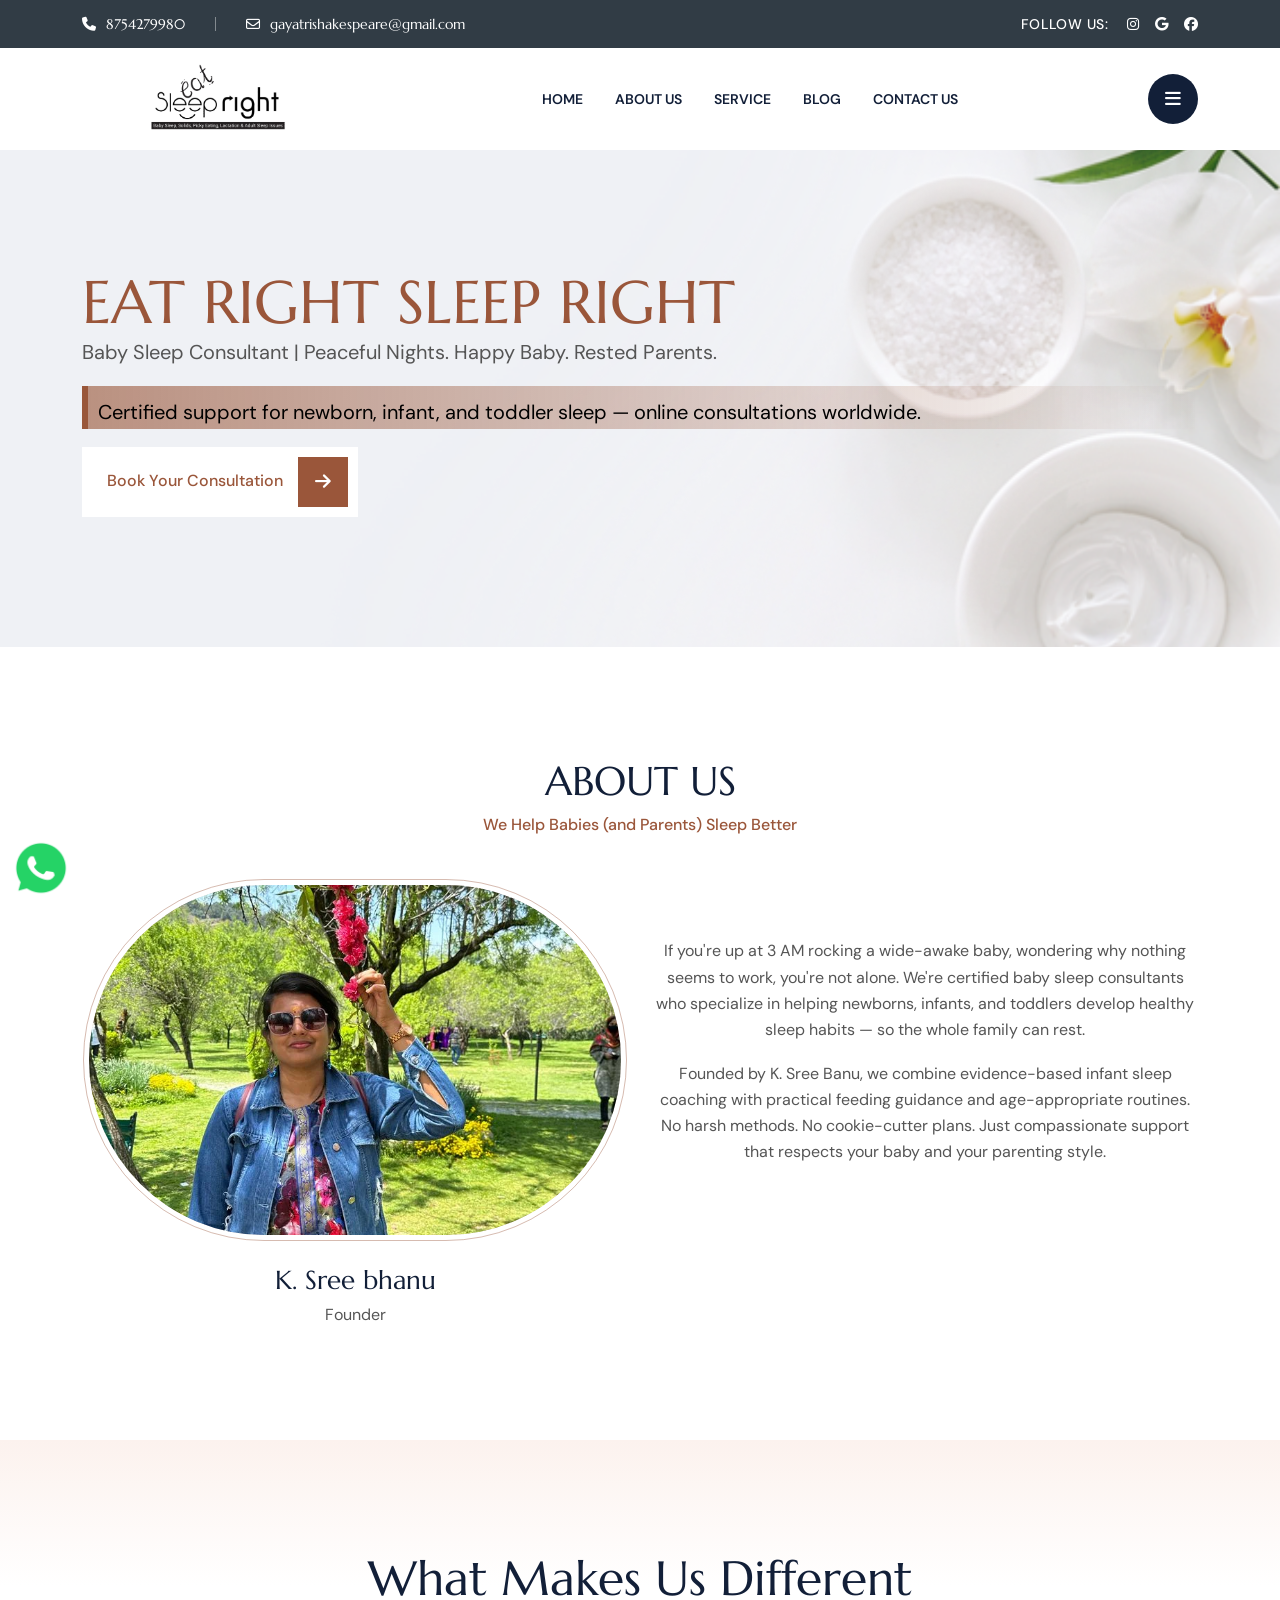
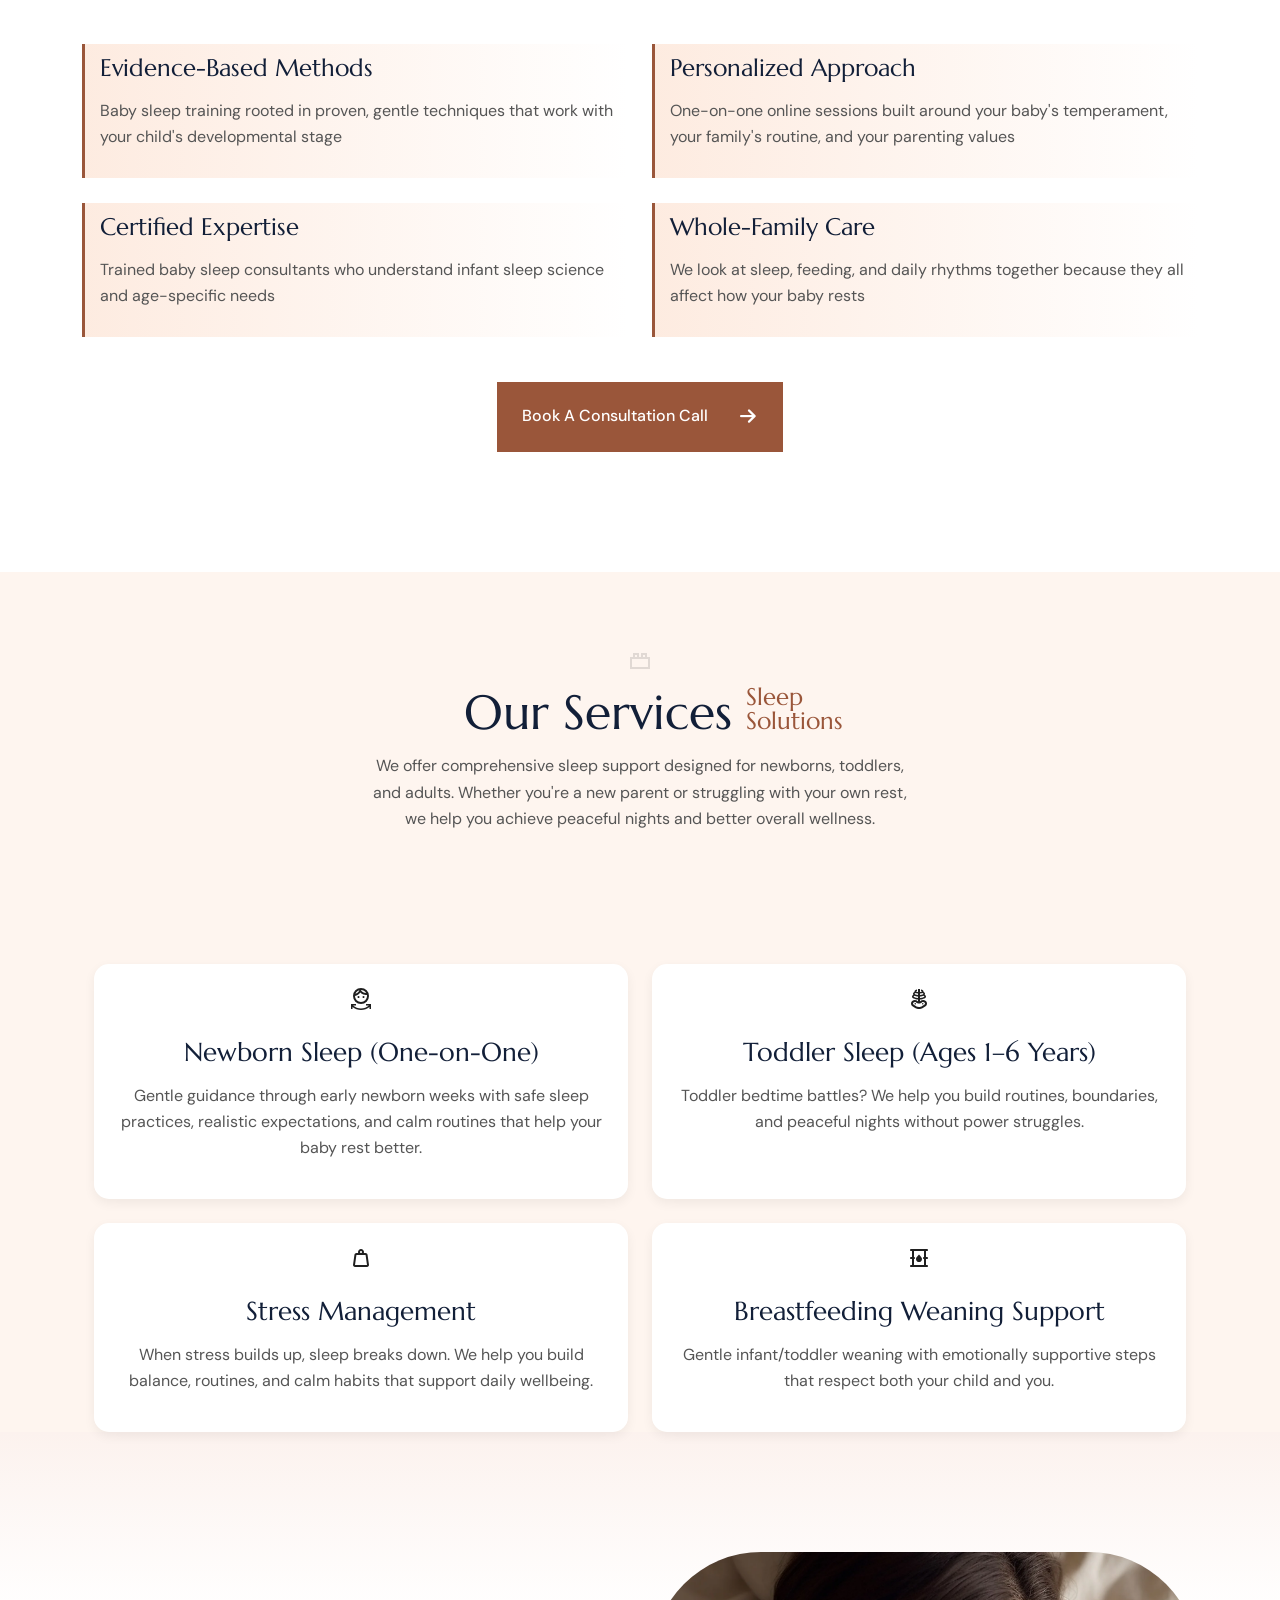
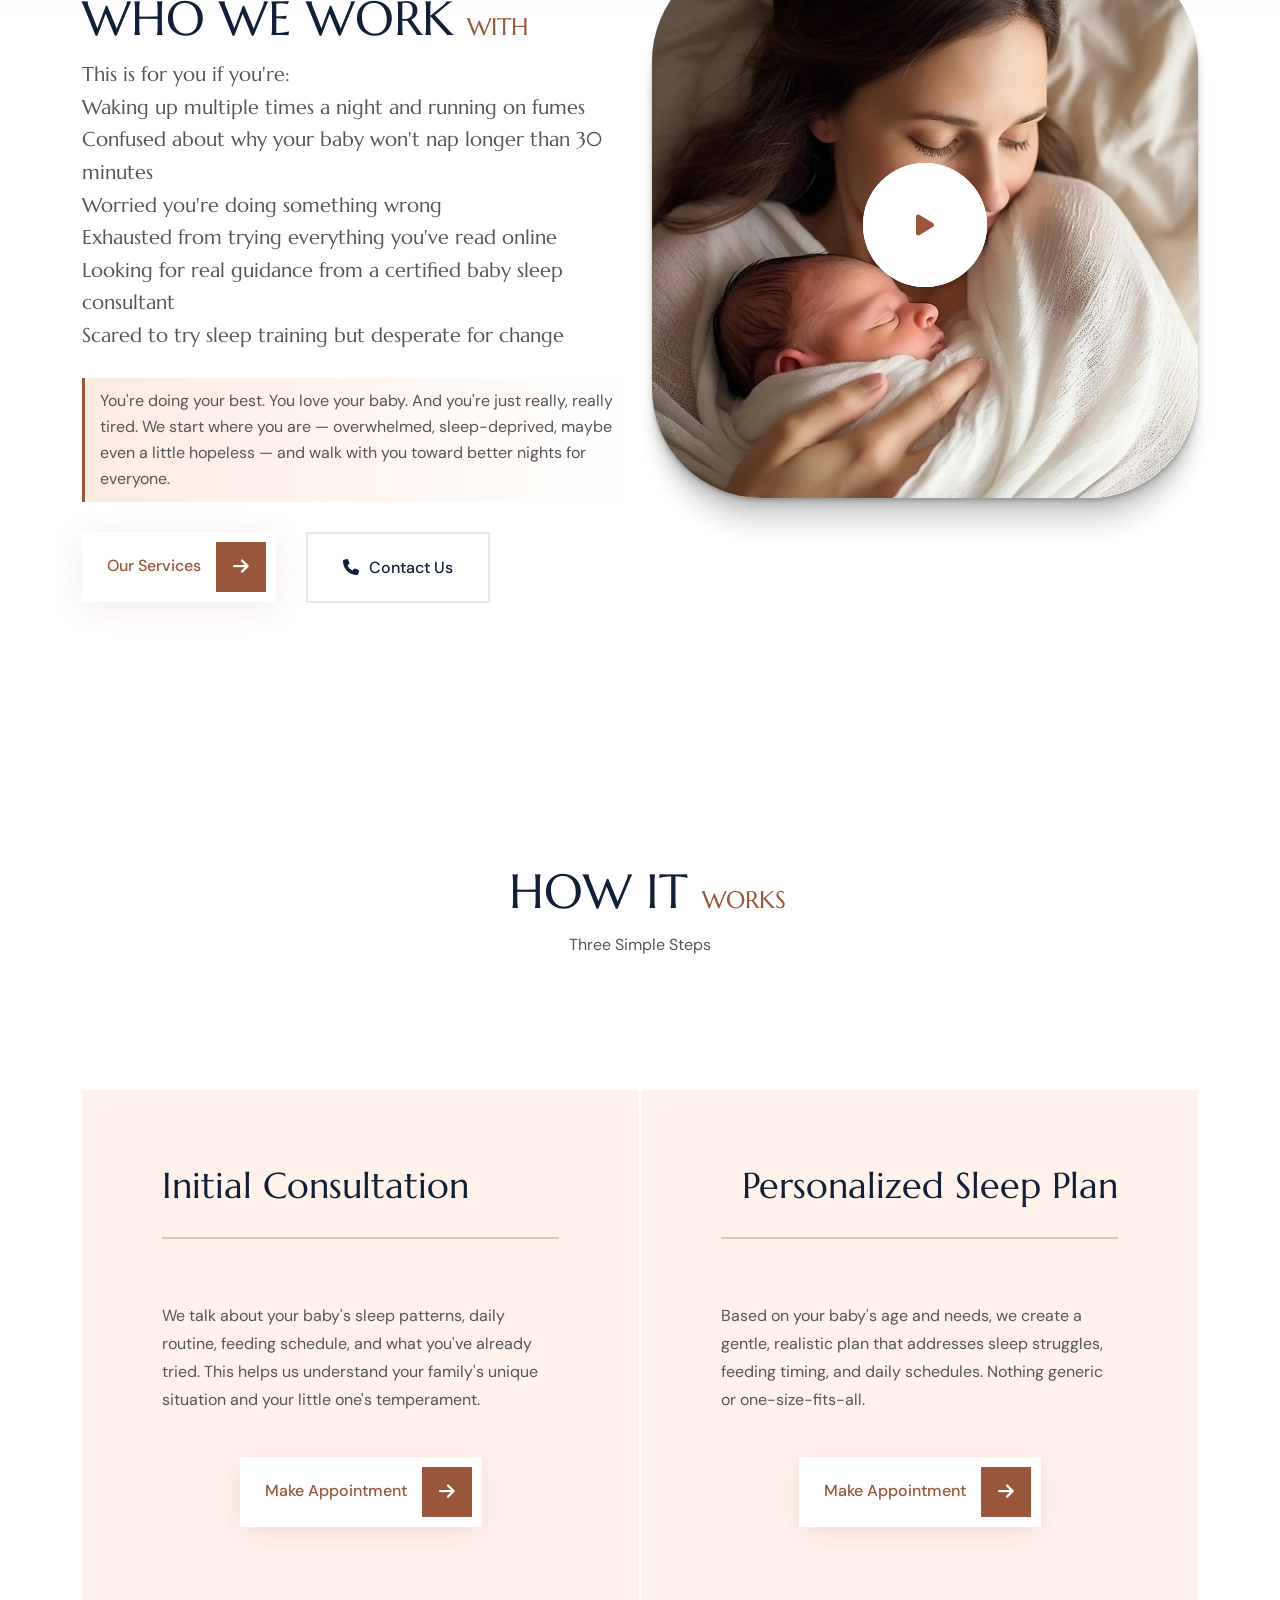
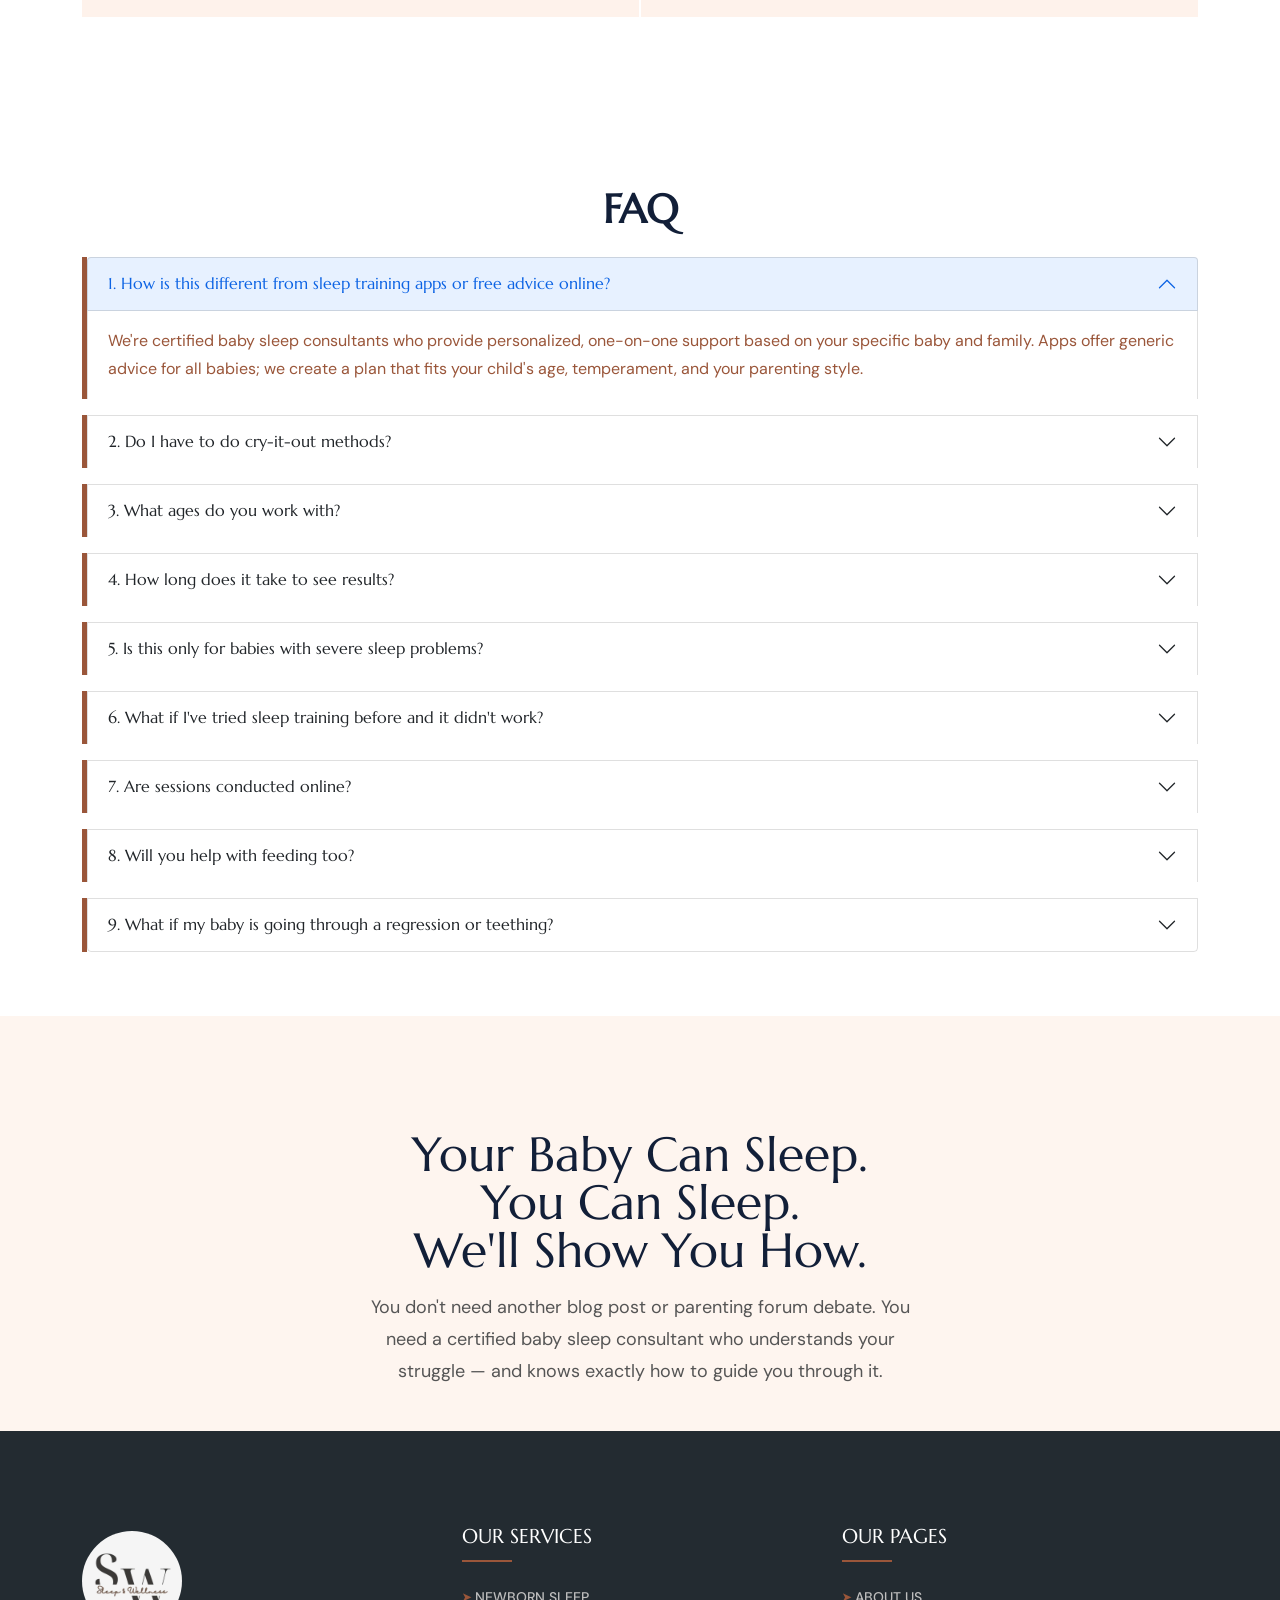
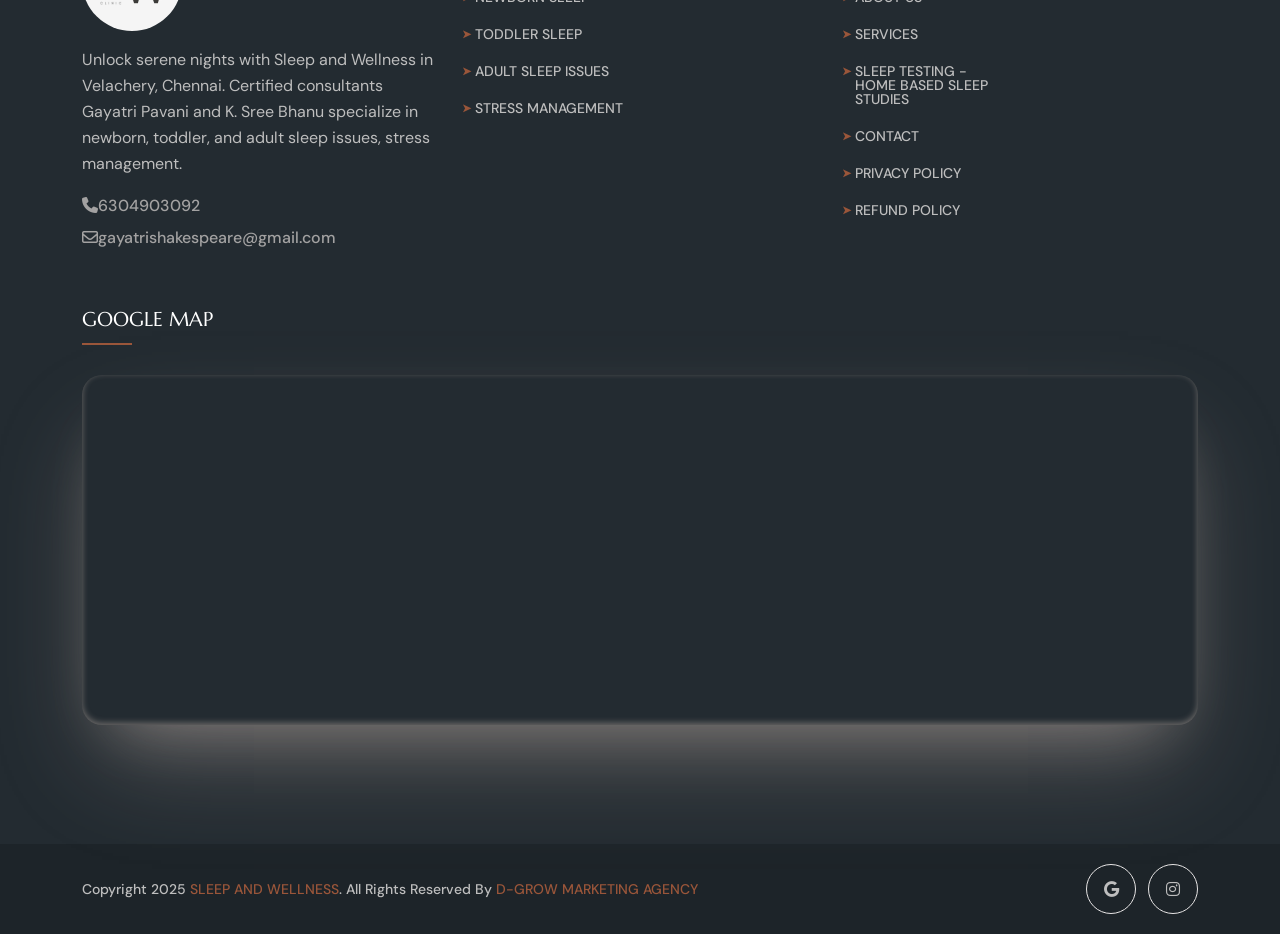
==== commit 309c0315: "upadte3" ====
--- a/index.html
+++ b/index.html
@@ -206,7 +206,9 @@
         </div>
       </div>
     </div>
-    <header class="vs-header header-layout6">
+
+
+     <header class="vs-header header-layout6">
       <div class="header-top">
         <div class="container">
           <div
@@ -216,12 +218,13 @@
               <div class="header-links style-white">
                 <ul>
                   <li class="d-none d-xxl-inline-block">
-                    <i class="fa-solid fa-location-dot"></i>13/17, Ranganathan
-                    street, Velachery, Chennai - 600041
+                    <i class="fa-solid fa-location-dot"></i>
+                    Flat no 101 block 6 Plaza elite acres,karnai main road,
+                    ottiyambakkam, Chennai 600130
                   </li>
                   <li>
                     <i class="fa-solid fa-phone"></i
-                    ><a href="tel:+916304903092">6304903092</a>
+                    ><a href="tel:+918754279980">8754279980</a>
                   </li>
                   <li>
                     <i class="fa-regular fa-envelope"></i
@@ -258,9 +261,9 @@
                 <div class="header-logo">
                   <a href="index.html"
                     ><img
-                      style="width: 100px; border-radius: 50%"
-                      src="./assets/img/sw-logo.webp"
-                      alt="Sleep And Wellness Clinic logo"
+                      style="border-radius: 50%"
+                      src="assets/img/sw-logo new.webp"
+                      alt="Eat Right Sleep Right  Clinic logo"
                   /></a>
                 </div>
               </div>
@@ -271,6 +274,7 @@
                       <a href="index.html">Home</a>
                     </li>
                     <li><a href="about.html">About Us</a></li>
+
                     <li class=""><a href="service.html">Service</a></li>
                     <li class=""><a href="blogs.html">Blog</a></li>
                     <li><a href="contact.html">Contact Us</a></li>
@@ -297,7 +301,60 @@
         </div>
       </div>
     </header>
-    <section class="vs-hero-wrapper ls-hero-layout6">
+
+     <div class="breadcumb-wrapper" data-bg-src="assets/img/bg-hero.png">
+      <div class="container z-index-common">
+        <div class="breadcumb-content">
+          <h1 class="breadcumb-title">
+            <span class="inner-text">Eat Right Sleep Right </span>
+          </h1>
+          <p style="font-size: 20px; padding-top: 10px">
+            Baby Sleep Consultant | Peaceful Nights. Happy Baby. Rested Parents.
+          </p>
+          <p
+            style="
+              font-size: 20px;
+              padding-top: 10px;
+              border-left: 6px solid #99573a;
+              padding-left: 10px;
+              background: linear-gradient(90deg, #9a573a9f, rgba(0, 0, 0, 0));
+              color: #000;
+            "
+          >
+            Certified support for newborn, infant, and toddler sleep — online
+            consultations worldwide.
+          </p>
+          <div
+            style="
+              color: #000;
+              text-align: left;
+              font-style: normal;
+              text-decoration: none;
+              text-transform: none;
+              font-weight: 400;
+              letter-spacing: 0px;
+              background-position: 0% 0%;
+              background-repeat: no-repeat;
+              background-clip: border-box;
+              overflow: visible;
+              top: 530px;
+              left: 275px;
+              font-family: 'DM Sans', sans-serif;
+              -webkit-background-clip: border-box;
+            "
+            class="ls-l ls-hide-tablet ls-hide-phone ls-html-layer"
+            data-ls="offsetxin:-50; durationin:1500; delayin:800; easingin:easeOutQuint; offsetyout:150; durationout:1500; easingout:easeOutQuint;"
+          >
+            <a href="contact.html" class="vs-btn style9"
+              >Book Your Consultation<i class="fa-solid fa-arrow-right"></i
+            ></a>
+          </div>
+       
+        </div>
+      </div>
+    </div>
+
+    <!-- <section class="vs-hero-wrapper ls-hero-layout6">
       <div class="vs-hero-carousel" data-height="880" data-container="1900">
         <div
           class="ls-slide"
@@ -805,7 +862,7 @@
           </div>
         </div>
       </div>
-    </section>
+    </section> -->
 
     <!--  -->
 
@@ -1002,13 +1059,13 @@
             realistic expectations, and calm routines that help your baby rest better.
           </p>
 
-          <ul class="mt-3" style="padding-left:18px;">
+          <!-- <ul class="mt-3" style="padding-left:18px;">
             <p>Safe sleep foundations</p>
             <p>Newborn sleep cycles</p>
             <p>Day/night confusion</p>
             <p>Feeding & sleep balance</p>
             <pCalm bedtime habits</p>
-          </ul>
+          </ul> -->
         </div>
 
         <div class="mt-auto">
@@ -1033,7 +1090,7 @@
             Toddler bedtime battles? We help you build routines, boundaries, and
             peaceful nights without power struggles.
           </p>
-
+<!-- 
           <ul class="mt-3" style="padding-left:18px;">
             <p>Bedtime resistance</p>
             <p>Crib to bed transition</p>
@@ -1041,7 +1098,7 @@
             <p>Night wakings & early rising</p>
             <p>Sleep regressions</p>
             <p>Nighttime fears</p>
-          </ul>
+          </ul> -->
         </div>
 
         <div class="mt-auto">
@@ -1067,12 +1124,12 @@
             routines, and calm habits that support daily wellbeing.
           </p>
 
-          <ul class="mt-3" style="padding-left:18px;">
+          <!-- <ul class="mt-3" style="padding-left:18px;">
             <p>Managing daily overwhelm</p>
             <p>Balancing responsibilities</p>
             <p>Sustainable self-care</p>
             <p>Rest-focused routines</p>
-          </ul>
+          </ul> -->
         </div>
 
         <div class="mt-auto">
@@ -1097,14 +1154,14 @@
             Gentle infant/toddler weaning with emotionally supportive steps that
             respect both your child and you.
           </p>
-
+<!-- 
           <ul class="mt-3" style="padding-left:18px;">
             <p>Gentle weaning strategies</p>
             <p>Timing & pacing guidance</p>
             <p>Emotional support</p>
             <p>Alternative comfort methods</p>
             <p>Connected night weaning</p>
-          </ul>
+          </ul> -->
         </div>
 
         <div class="mt-auto">
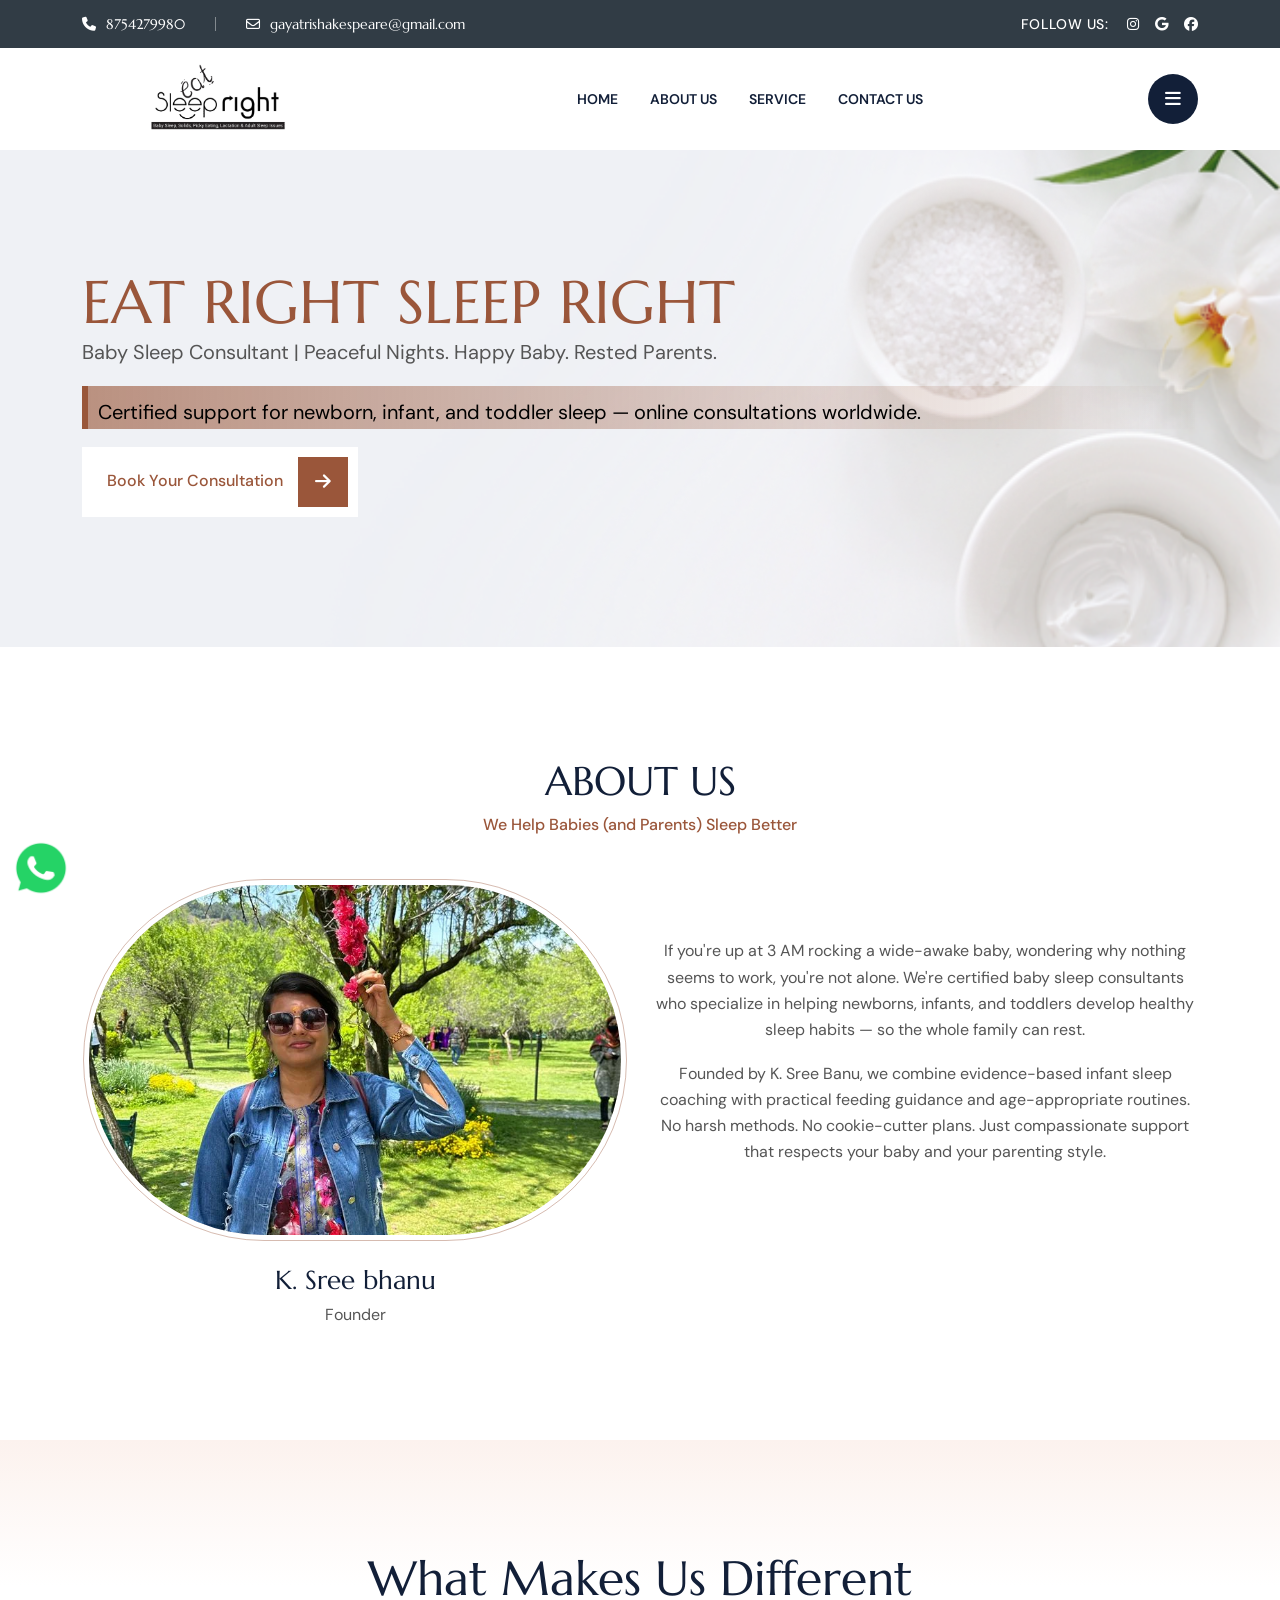
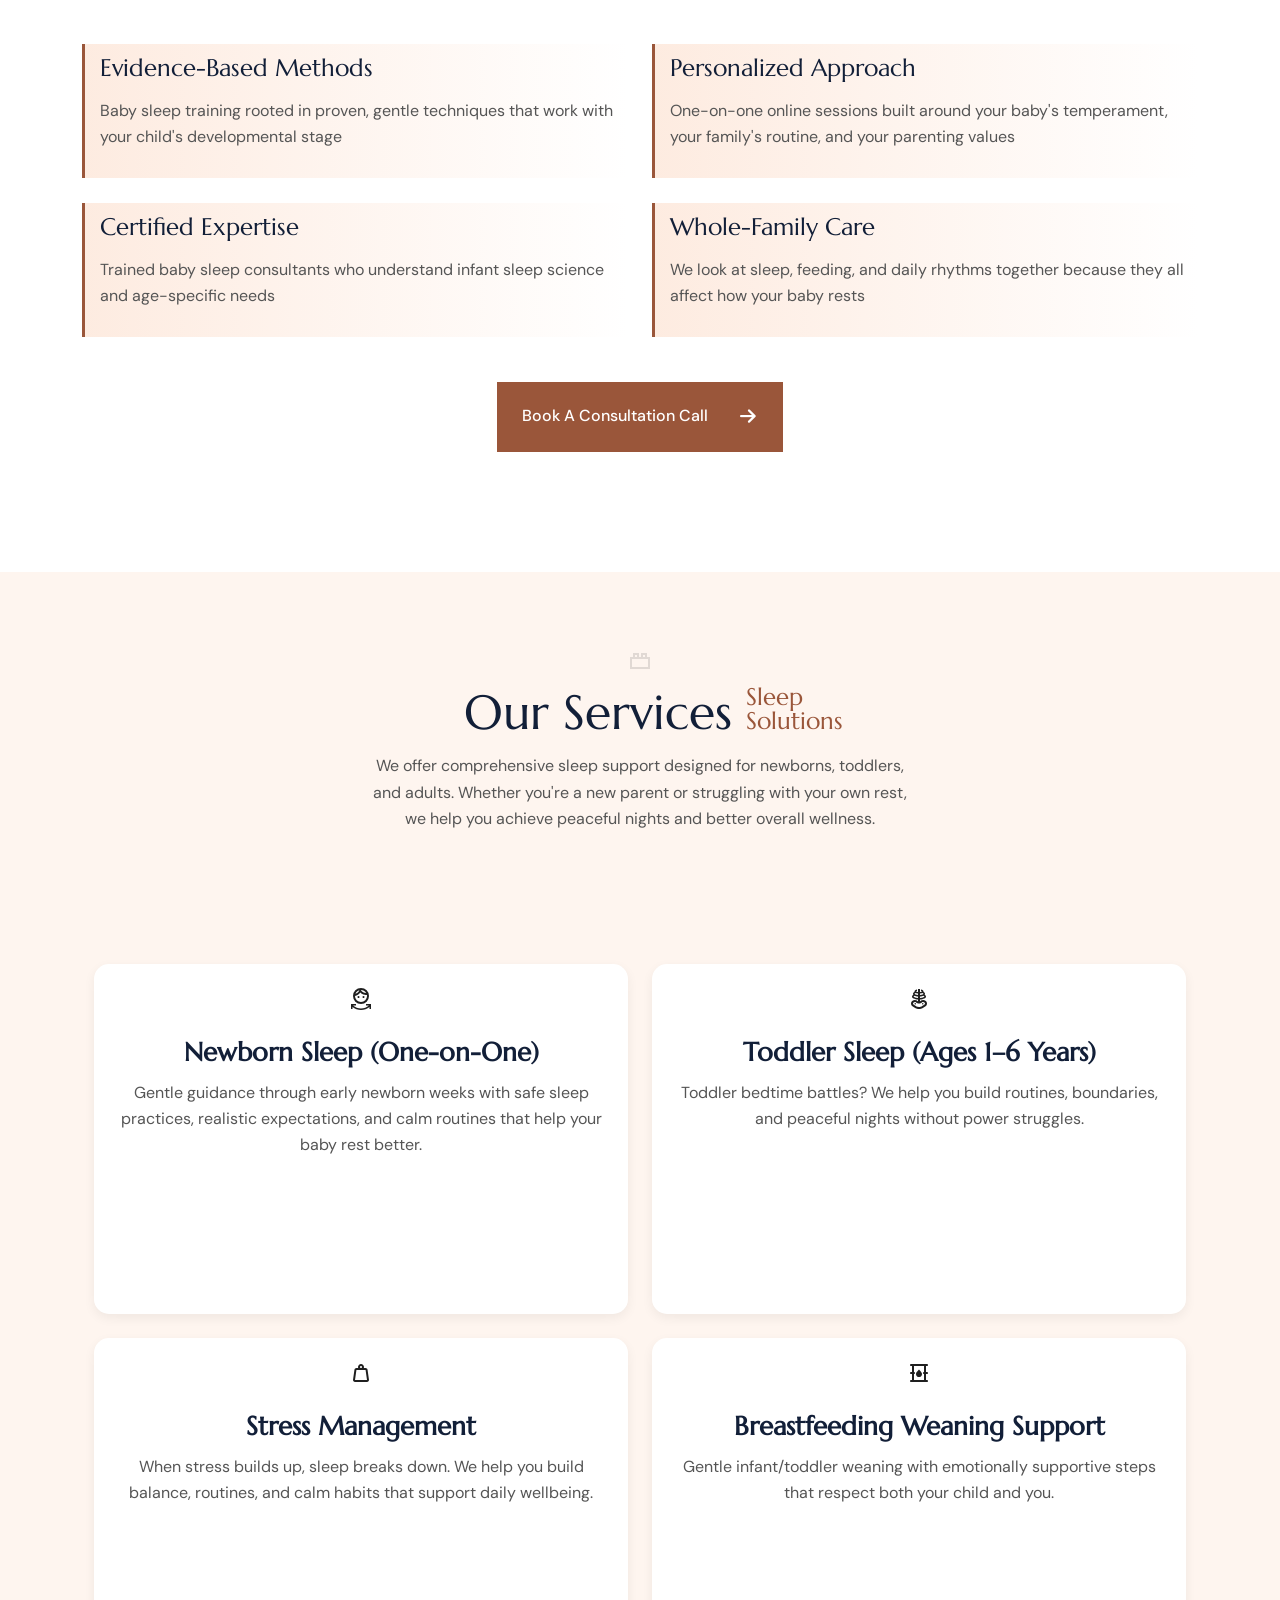
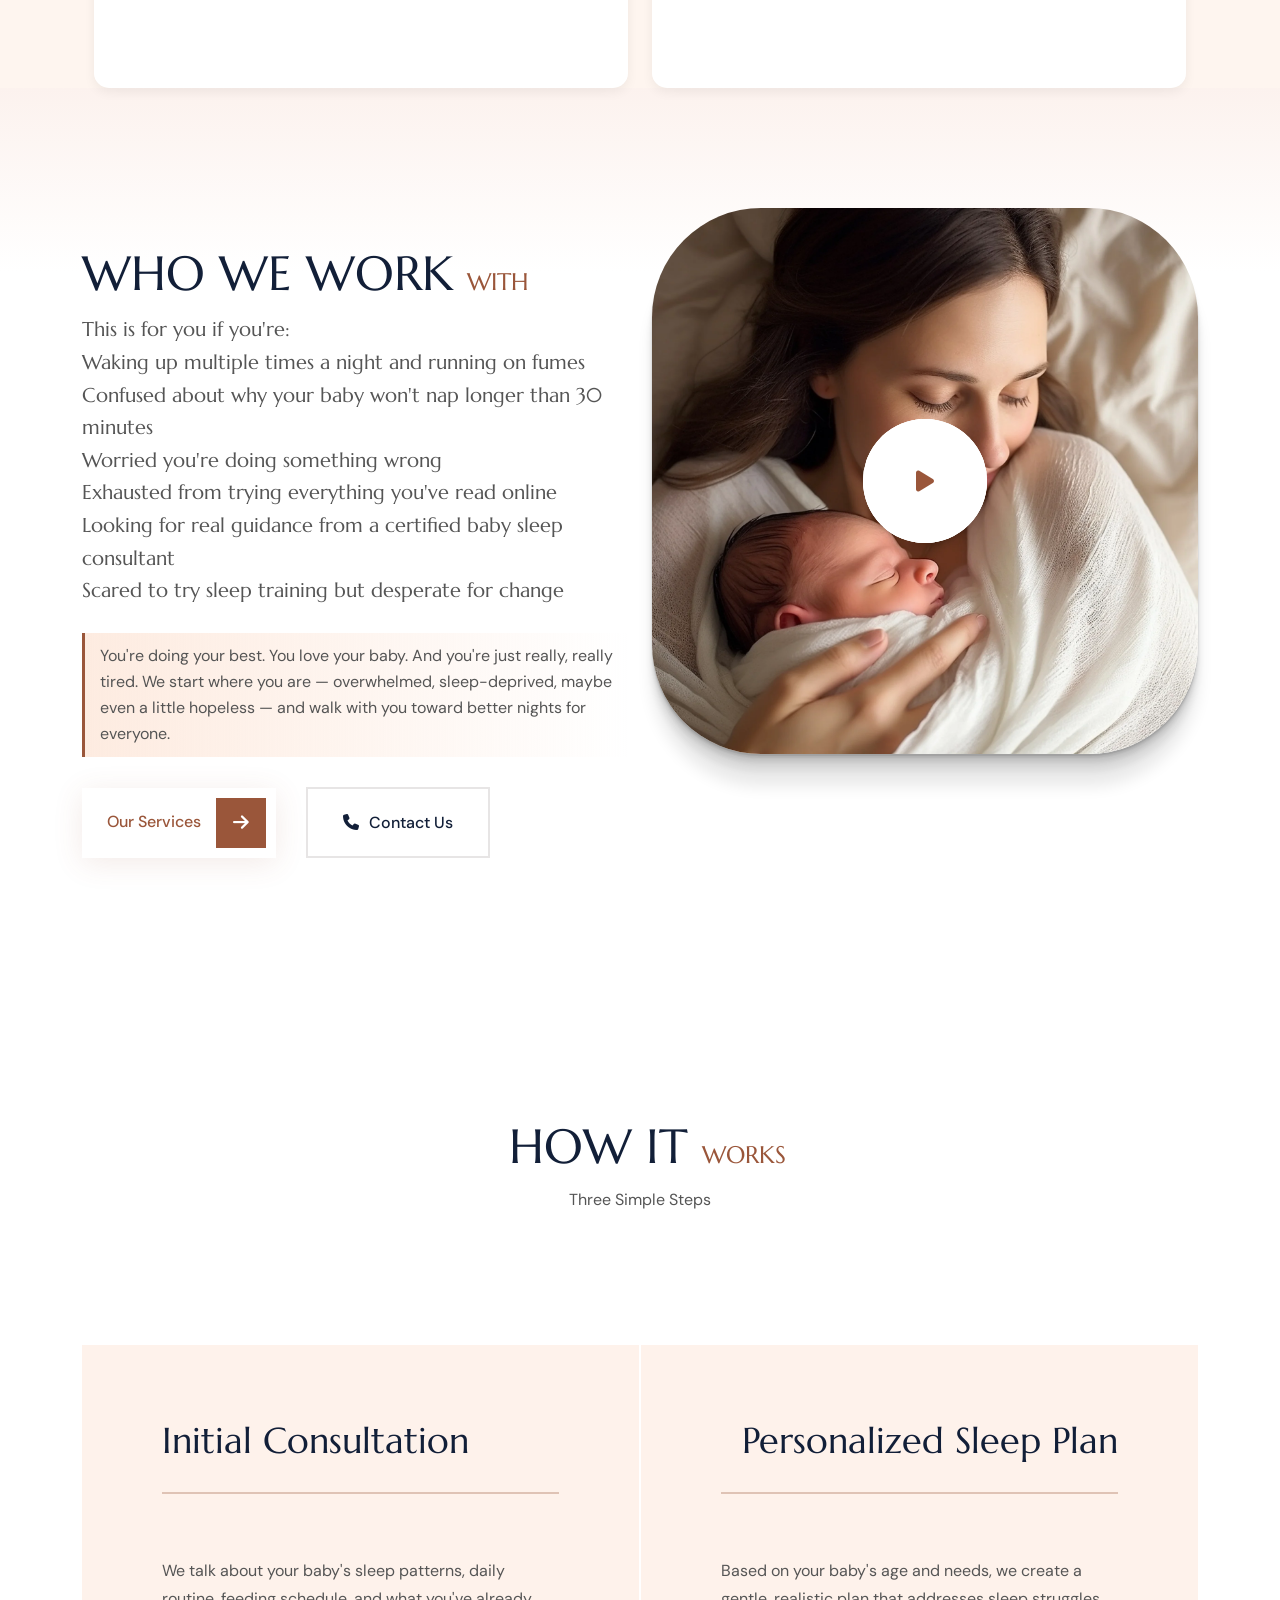
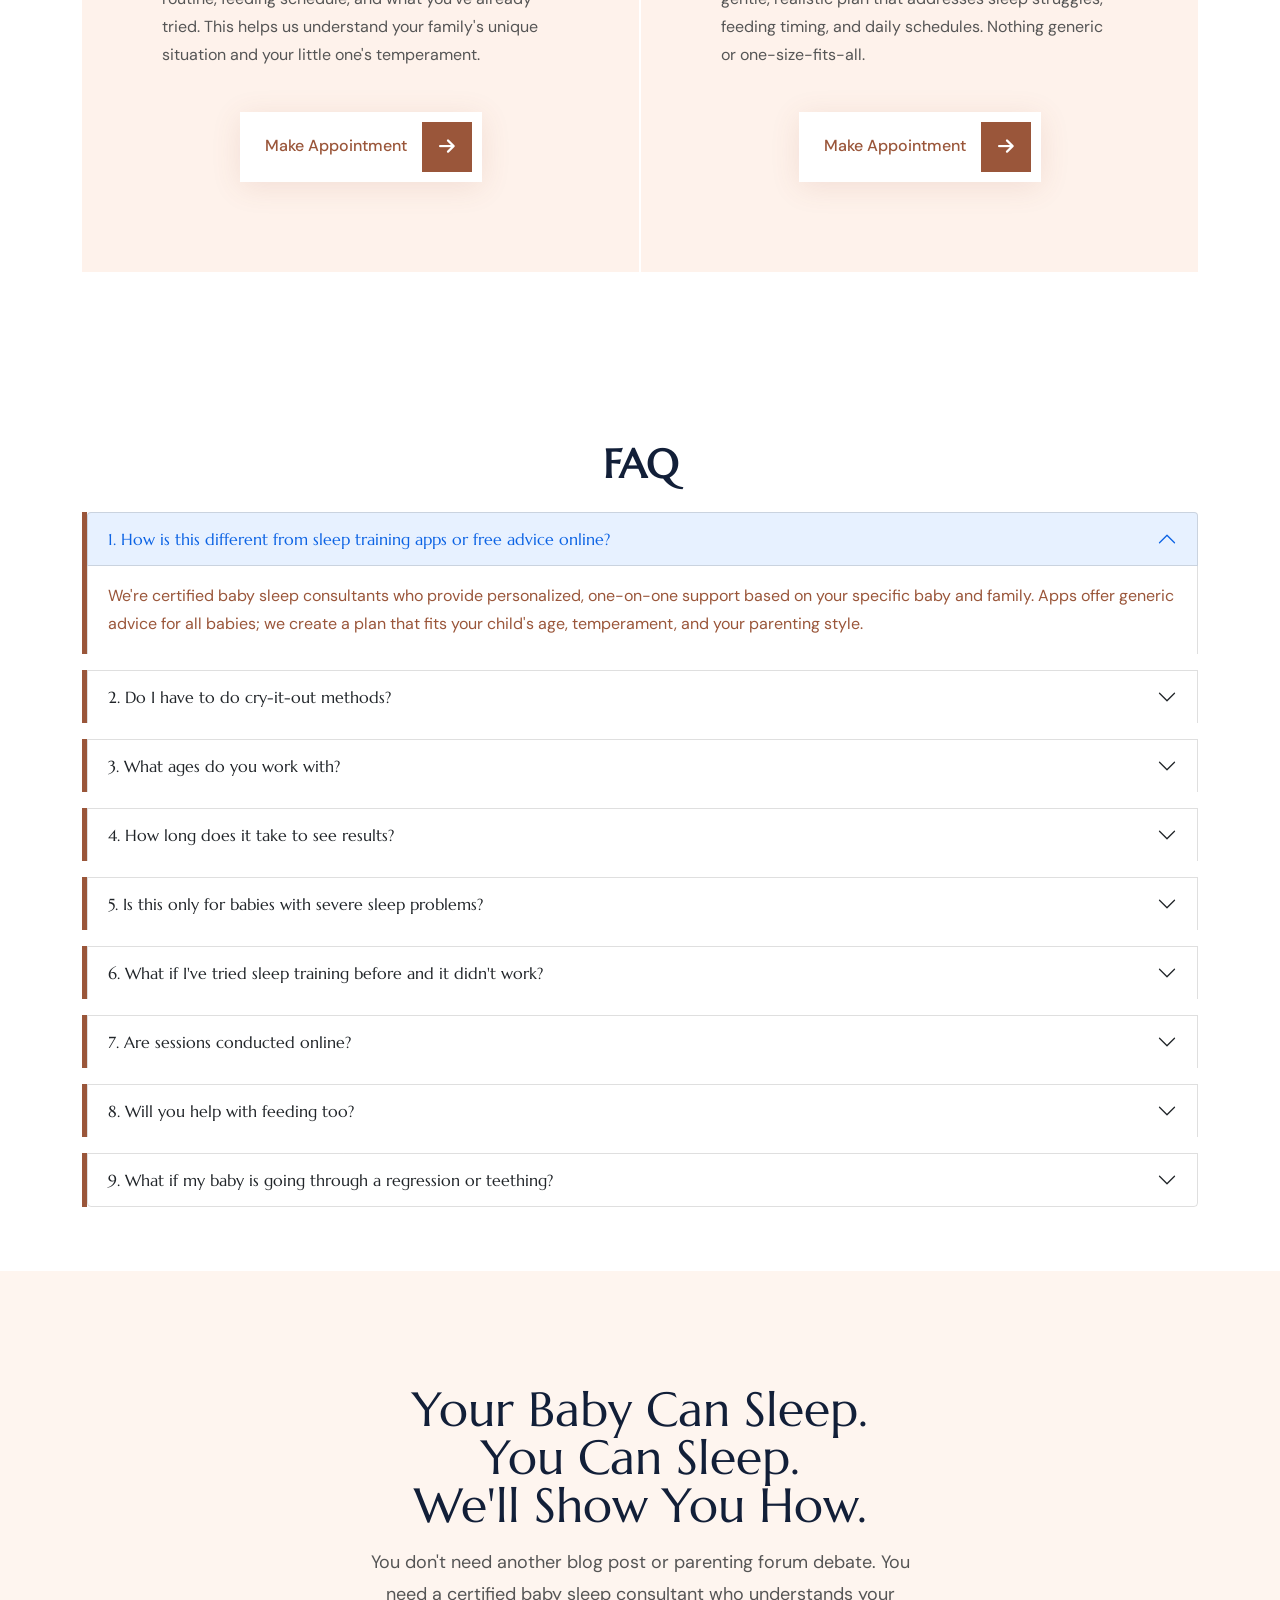
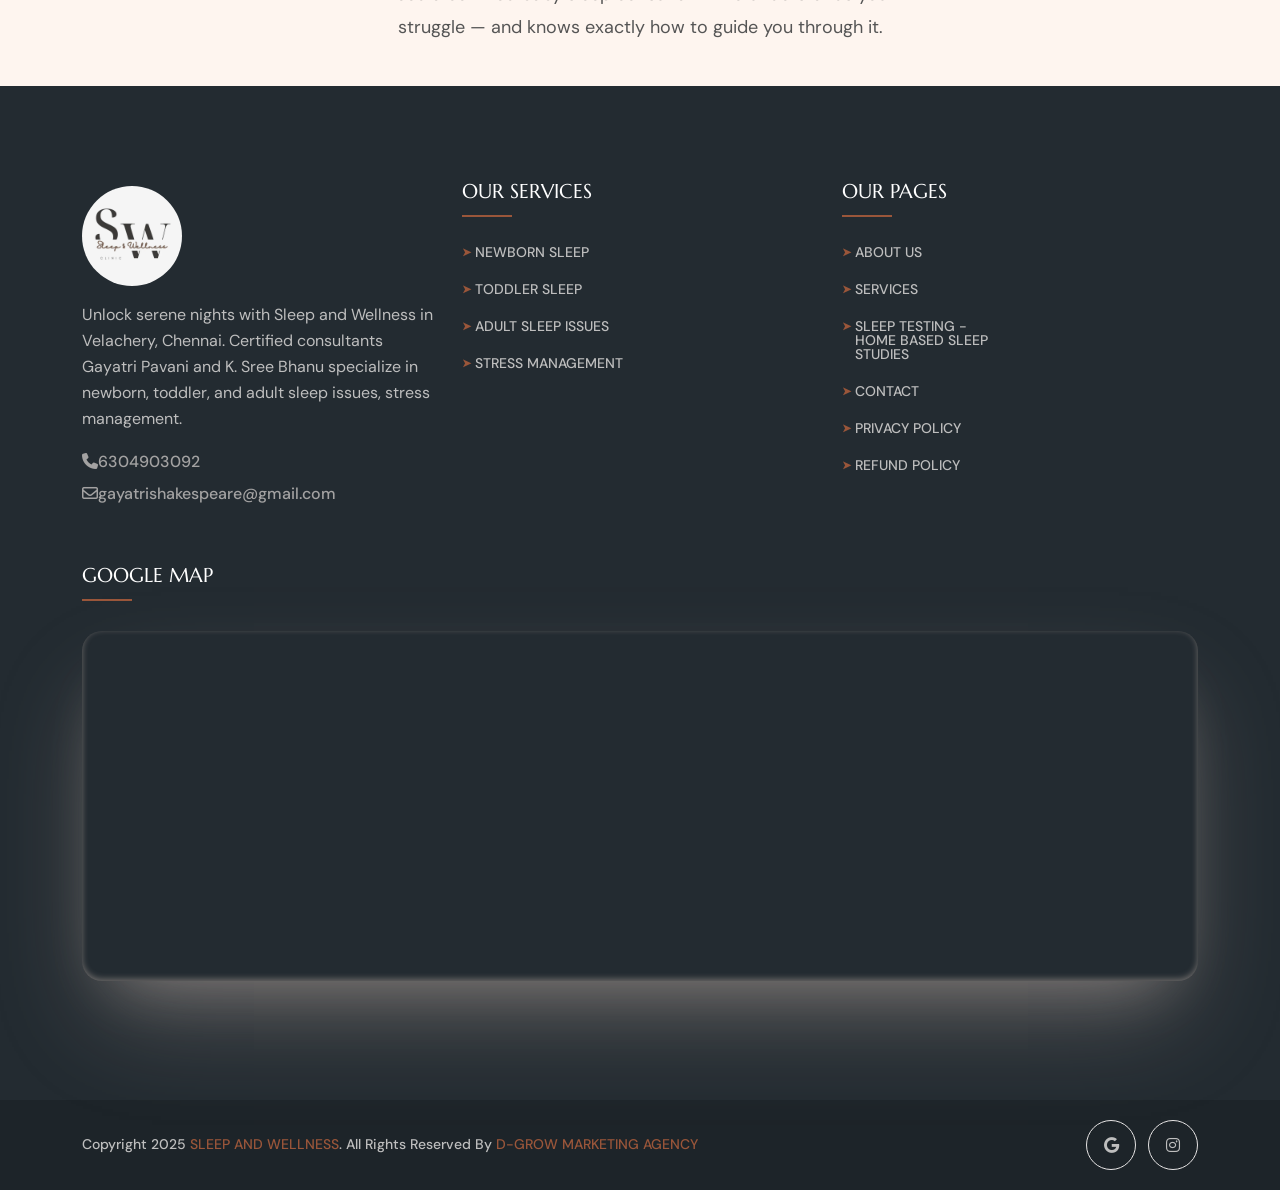
==== commit 2bd107c1: "update3" ====
--- a/index.html
+++ b/index.html
@@ -156,7 +156,7 @@
             <li><a href="about.html">About Us</a></li>
 
             <li><a href="service.html">Services</a></li>
-            <li class=""><a href="blogs.html">Blog</a></li>
+            <!-- <li class=""><a href="blogs.html">Blog</a></li> -->
             <li><a href="contact.html">Contact Us</a></li>
           </ul>
         </div>
@@ -276,7 +276,7 @@
                     <li><a href="about.html">About Us</a></li>
 
                     <li class=""><a href="service.html">Service</a></li>
-                    <li class=""><a href="blogs.html">Blog</a></li>
+                    <!-- <li class=""><a href="blogs.html">Blog</a></li> -->
                     <li><a href="contact.html">Contact Us</a></li>
                   </ul>
                 </nav>
--- a/style.css
+++ b/style.css
@@ -2176,6 +2176,38 @@
   text-align: left;
 }
 
+
+.sec-title5 {
+  font-size: 30px;
+  margin-top: -0.13em;
+  line-height: 1;
+  margin-bottom: 17px;
+}
+
+.sec-title5 .inner-text {
+  font-size: 24px;
+  display: inline-block;
+  color: var(--theme-color);
+  max-width: 70px;
+  text-align: left;
+}
+
+.sec-title6 {
+  font-size: 25px;
+  margin-top: -0.13em;
+  line-height: 1;
+  margin-bottom: 17px;
+}
+
+.sec-title6 .inner-text {
+  font-size: 24px;
+  display: inline-block;
+  color: var(--theme-color);
+  max-width: 70px;
+  text-align: left;
+}
+
+
 .sec-subtitle3 {
   font-size: 26px;
   text-transform: uppercase;
@@ -7998,6 +8030,18 @@
   margin: 25px 0 25px 0;
 }
 
+
+.quote-text3 {
+  border-left: 3px solid var(--theme-color);
+  background-image: linear-gradient(
+    to right,
+    rgba(253, 230, 216, 0.79) 0%,
+    rgba(252, 243, 239, 0) 100%
+  );
+  padding: 10px 0 10px 15px;
+  margin: 5px 0 10px 0;
+}
+
 .list-style1 ul {
   margin-bottom: 21px;
 }
@@ -14340,9 +14384,6 @@
 }
 
 
-
-
-
 .point-line {
     margin: 5px 0;
     font-size: 16px;
@@ -14401,13 +14442,10 @@
     margin-bottom: 15px;
   }
 
-
-
  .trending-section {
   background: #f7f6ff;
 }
 
-/* Modern Card */
 .modern-card {
   background: #ffffff;
   padding: 35px;
@@ -14418,13 +14456,11 @@
   transition: 0.4s ease;
 }
 
-/* Hover Glow */
 .modern-card:hover {
   transform: translateY(-6px);
   box-shadow: 0 25px 55px rgba(0,0,0,0.12);
 }
 
-/* Shine Light Effect */
 .modern-card .shine {
   position: absolute;
   top: -120%;
@@ -14446,7 +14482,6 @@
   left: -20%;
 }
 
-/* Bullet Points */
 .work-list {
   padding-left: 18px;
   margin-top: 15px;
@@ -14466,7 +14501,6 @@
   font-size: 20px;
 }
 
-/* Extra text styling */
 .extra-text {
   line-height: 1.7;
 }
@@ -14478,23 +14512,18 @@
   color: #4b3cff;
 }
 
-/* Background Style */
 .approach-super-section {
   position: relative;
   background: linear-gradient(180deg, #fff, #faf5ff);
 }
 
-/* Gradient Title */
+
 .gradient-title {
   background: linear-gradient(90deg, #ff7474, #ffbcbc, #ff7474);
   -webkit-text-fill-color: transparent;
   -webkit-background-clip: text;
 }
 
-
-
-
-/* Super Approach Box */
 .approach-super-box {
   background: #ffffff;
   padding: 35px;
@@ -14506,7 +14535,6 @@
   border: 2px solid #f6e2e2;
 }
 
-/* Hover Glow + Lift */
 .approach-super-box:hover {
   transform: translateY(-10px) scale(1.03);
   box-shadow: 0 22px 55px rgba(255,140,140,0.35);
@@ -14514,7 +14542,6 @@
 ;
 }
 
-/* Shine Effect Swipe */
 .approach-super-box .shine {
   position: absolute;
   top: -150%;
@@ -14530,20 +14557,17 @@
   left: -20%;
 }
 
-/* Titles */
 .approach-super-box h4 {
   font-size: 20px;
   font-weight: 700;
   margin-bottom: 10px;
 }
 
-/* Text */
 .approach-super-box p {
   color: #555;
   line-height: 1.7;
 }
 
-/* Pulse Button */
 .pulse-btn {
   animation: pulseShadow 1.8s infinite ease-in-out;
 }
@@ -14555,7 +14579,6 @@
 ; }
 }
 
-/* CTA */
 .cta-title {
   font-size: 30px;
   font-weight: 700;
@@ -14566,24 +14589,19 @@
   margin-bottom: 15px;
 }
 
-
-
-/* about */
-
-/* Ensure the row allows equal height columns */
 .philosophy-row {
   display: flex;
   flex-wrap: wrap;
   align-items: stretch;
 }
 
-/* Make each column flexible and equal width */
+
 .philosophy-row > div {
   display: flex;
   flex-direction: column;
 }
 
-/* Force all boxes to be equal height */
+
 .philosophy-row .service-style5 {
   flex: 1;
   display: flex;
@@ -14596,16 +14614,9 @@
   transition: 0.3s ease;
 }
 
-/* Make content inside stretch evenly */
 .philosophy-row .service-content {
   flex-grow: 1;
 }
-
-
-
-
-/*  */
-
 
 
 .philosophy-row .col-md-6.col-lg-4 {
@@ -14659,12 +14670,12 @@
   transform: scale(1.15) rotate(5deg);
 }
 
-/* Content grows */
+
 .philo-box .service-content {
   flex-grow: 1;
 }
 
-/* + Button */
+
 .philo-box .service-btn {
   position: absolute;
   bottom: 18px;
@@ -14690,3 +14701,150 @@
 }
 
 
+/*  contact */
+
+
+.contact-flow-row {
+  margin-bottom: 40px;
+}
+
+.service-style5 {
+  background: #ffffff;
+  border-radius: 18px;
+  padding: 30px;
+  min-height: 350px; 
+  flex-direction: column;
+  justify-content: space-between;
+  box-shadow: 0 10px 25px rgba(0,0,0,0.08);
+  transition: all 0.35s ease;
+  position: relative;
+  overflow: hidden;
+}
+
+.service-style5:hover {
+  background: #9a563a;
+  transform: translateY(-10px) scale(1.02);
+  box-shadow: 0 15px 35px rgba(0,0,0,0.12);
+}
+
+.service-style5 .service-icon img {
+  transition: transform 0.35s ease;
+}
+.service-style5:hover .service-icon img {
+  transform: rotate(8deg) scale(1.1);
+}
+
+
+.service-style5 .service-title {
+  font-weight: 700;
+  margin-bottom: 12px;
+}
+
+.service-style5 .service-text {
+  flex-grow: 1;
+  margin-bottom: 20px;
+}
+
+.service-btn {
+  width: 40px;
+  height: 40px;
+  border-radius: 50%;
+  background: #ffd5d5;
+  display: flex;
+  justify-content: center;
+  align-items: center;
+  color: #333;
+  font-size: 18px;
+  transition: all 0.3s ease;
+  position: absolute;
+  bottom: 2px;
+  right: 5px;
+}
+
+.service-style5:hover .service-btn {
+  background: #9a563a;
+  color: #fff;
+  transform: rotate(90deg) scale(1.1);
+}
+
+@media (max-width: 991px) {
+  .service-style5 {
+    min-height: 300px;
+  }
+}
+
+@media (max-width: 767px) {
+  .service-style5 {
+    min-height: auto;
+    padding: 25px;
+  }
+}
+
+/* CTA section */
+
+.sleep-cta-section {
+  padding: 70px 0;
+}
+
+.sleep-cta-box {
+  text-align: center;
+  background: #fff;
+  padding: 60px 40px;
+  border-radius: 25px;
+  box-shadow: 0 15px 35px rgba(0,0,0,0.08);
+  transition: all .4s ease;
+  position: relative;
+  overflow: hidden;
+  border: 2px solid #ffe7ec;
+}
+
+.sleep-cta-box:hover {
+  transform: translateY(-10px);
+  box-shadow: 0 20px 45px rgba(255, 140, 160, 0.25);
+  border-color: #9a563a;
+}
+
+.cta-title {
+  font-size: 36px;
+  font-weight: 700;
+  color: #9a563a;
+  margin-bottom: 20px;
+}
+
+.cta-text {
+  font-size: 18px;
+  color: #555;
+  margin-bottom: 30px;
+  line-height: 1.8;
+}
+.sleep-cta-box::before {
+  content: "";
+  position: absolute;
+  width: 150%;
+  height: 150%;
+  background: radial-gradient(circle, rgba(255,192,203,0.25), transparent 70%);
+  top: -30%;
+  left: -20%;
+  animation: float-bg 6s ease-in-out infinite alternate;
+}
+
+@keyframes float-bg {
+  0% { transform: translate(0,0); }
+  100% { transform: translate(40px, -40px); }
+}
+
+
+.contact-side-img {
+  border-radius: 20px;
+  object-fit: cover;
+  width: 100%;
+  height: 100%;
+  max-height: 380px;
+  transition: transform .4s ease, box-shadow .4s ease;
+}
+
+.contact-side-img:hover {
+  transform: scale(1.04);
+  box-shadow: 0 15px 40px rgba(0,0,0,0.15);
+  border-radius: 10px;
+}
